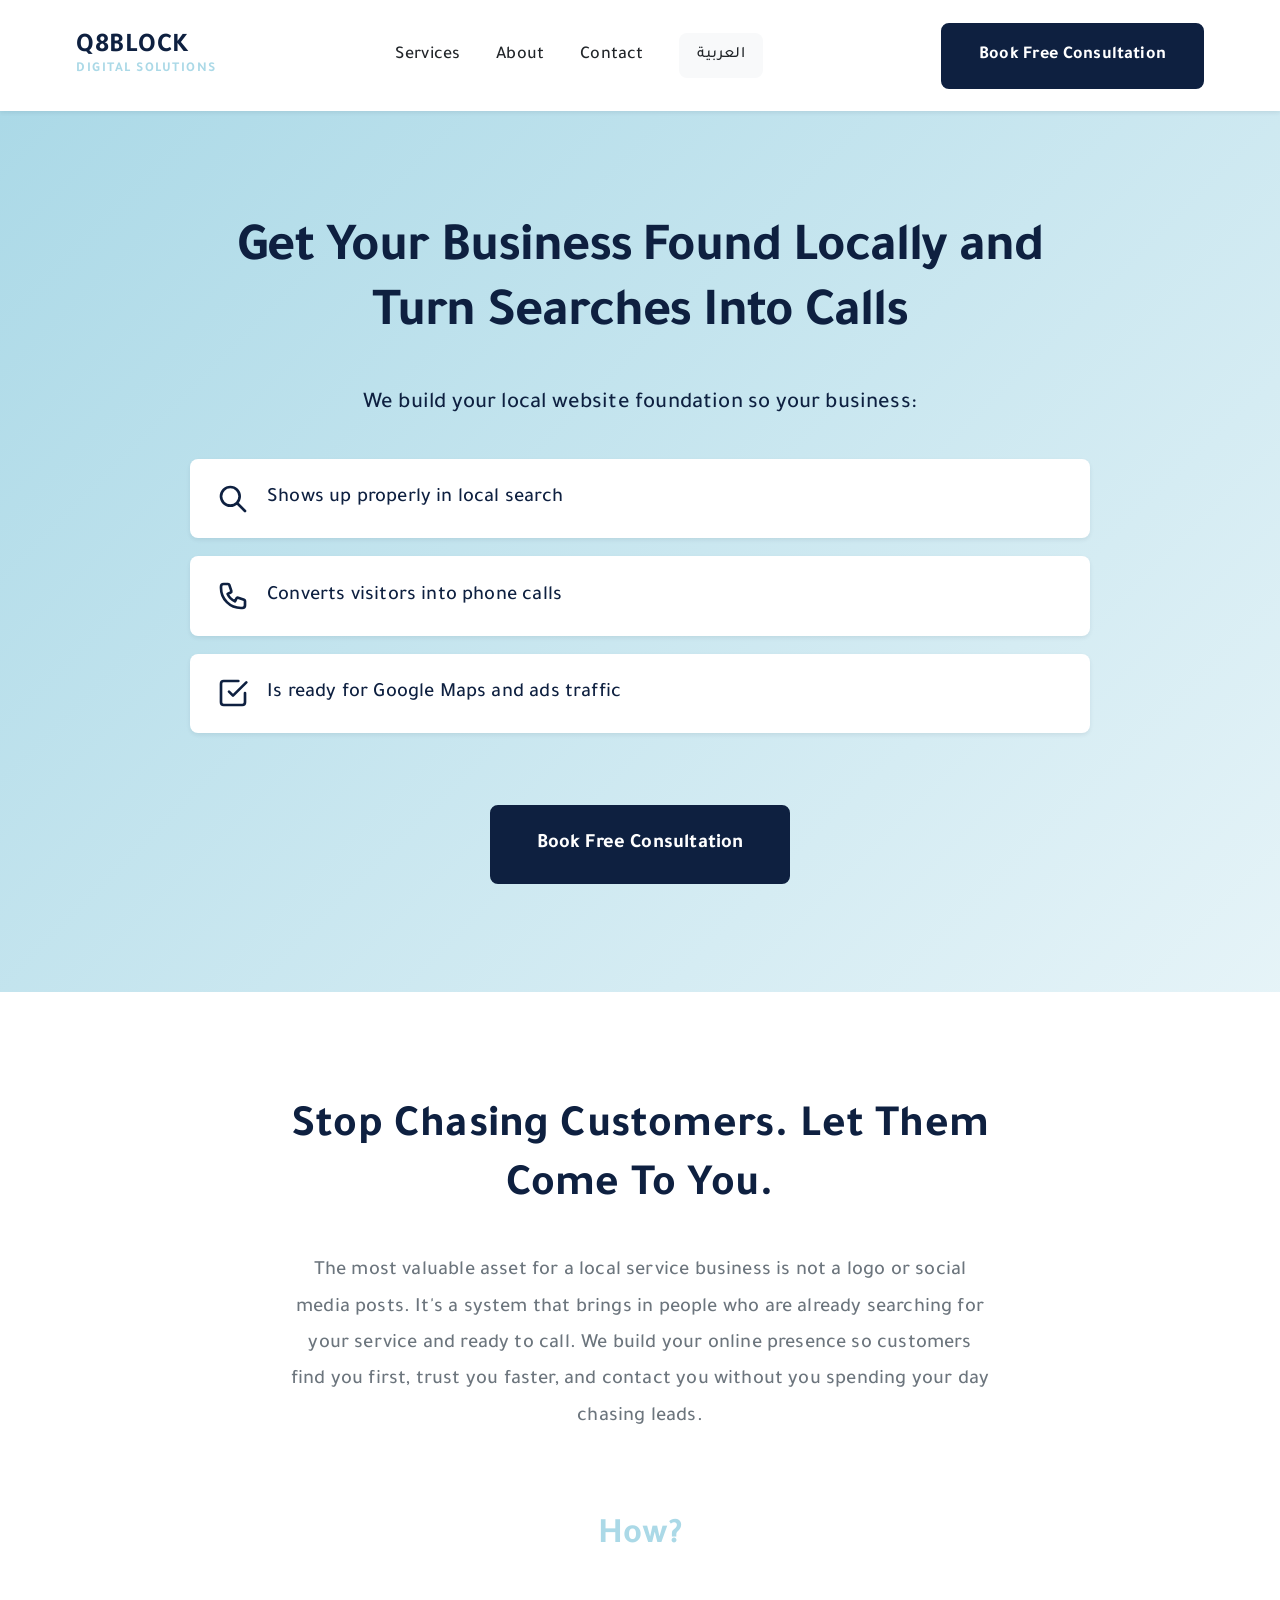
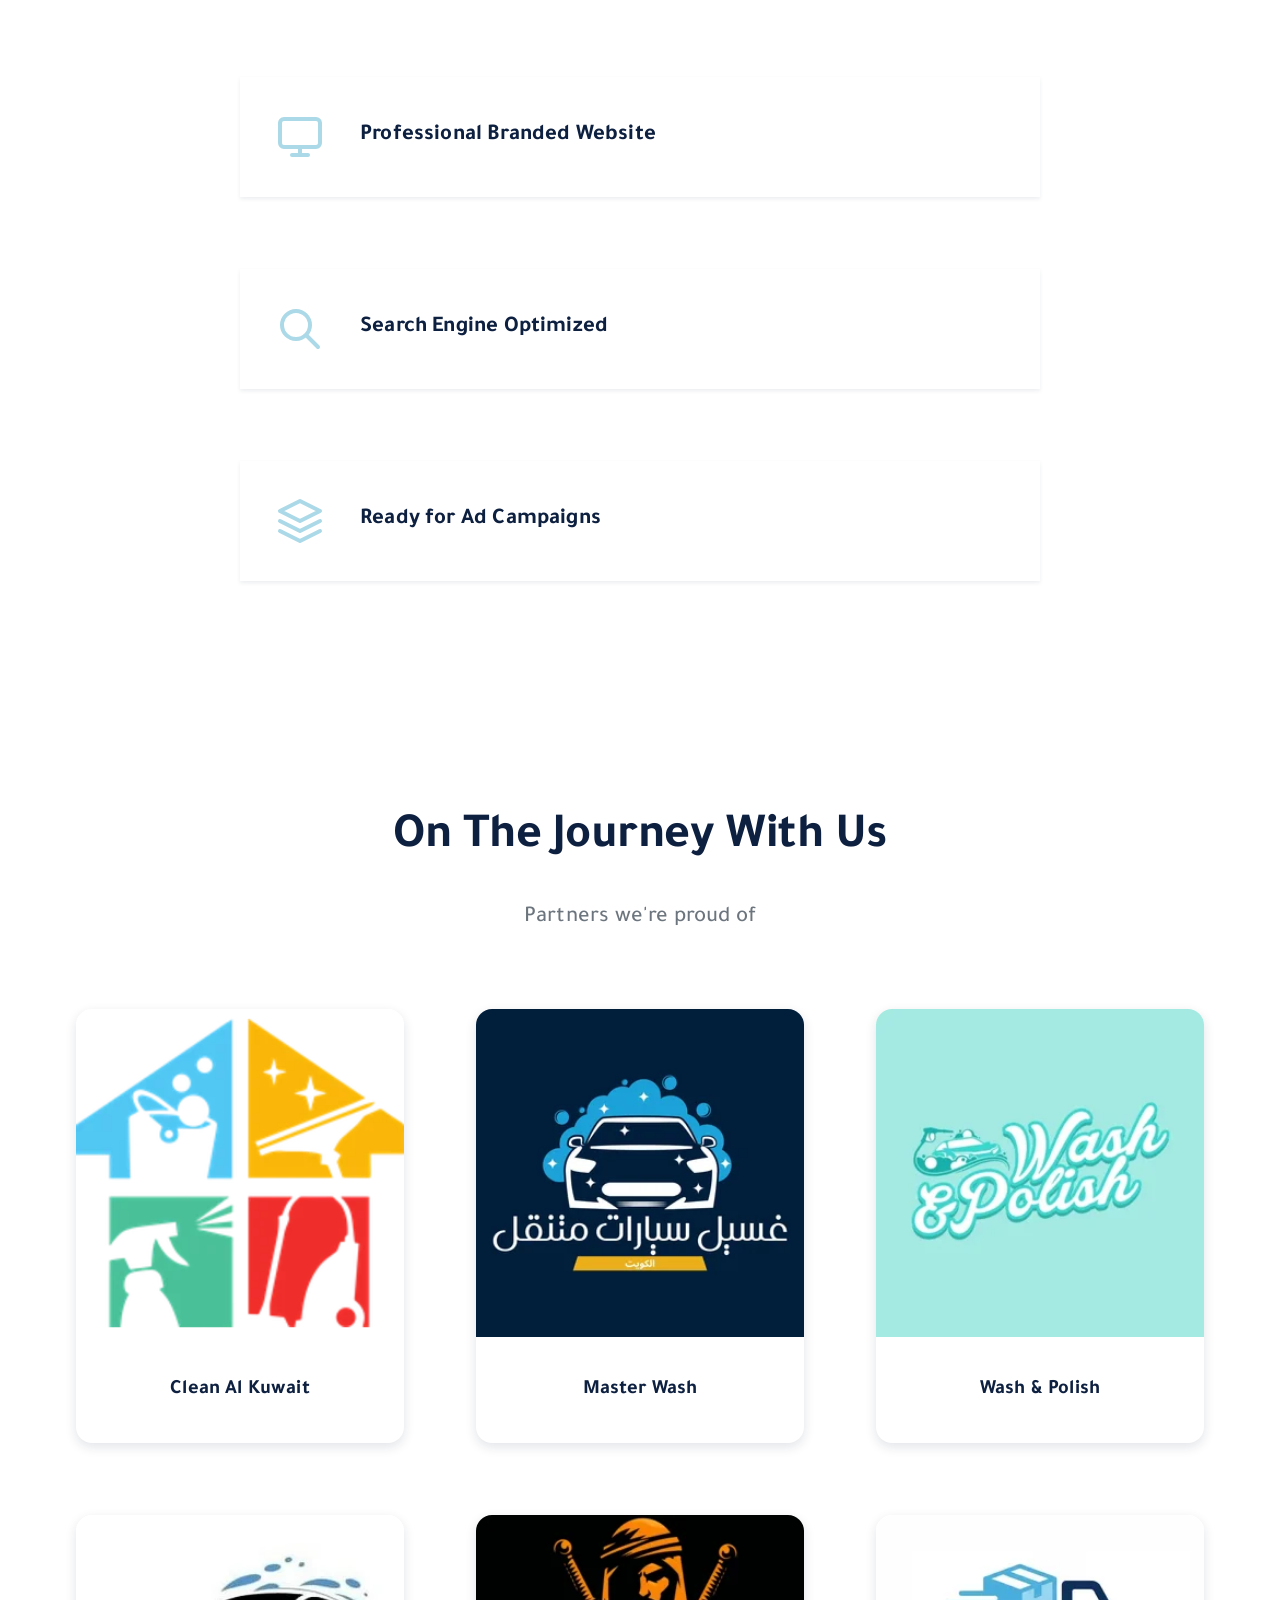
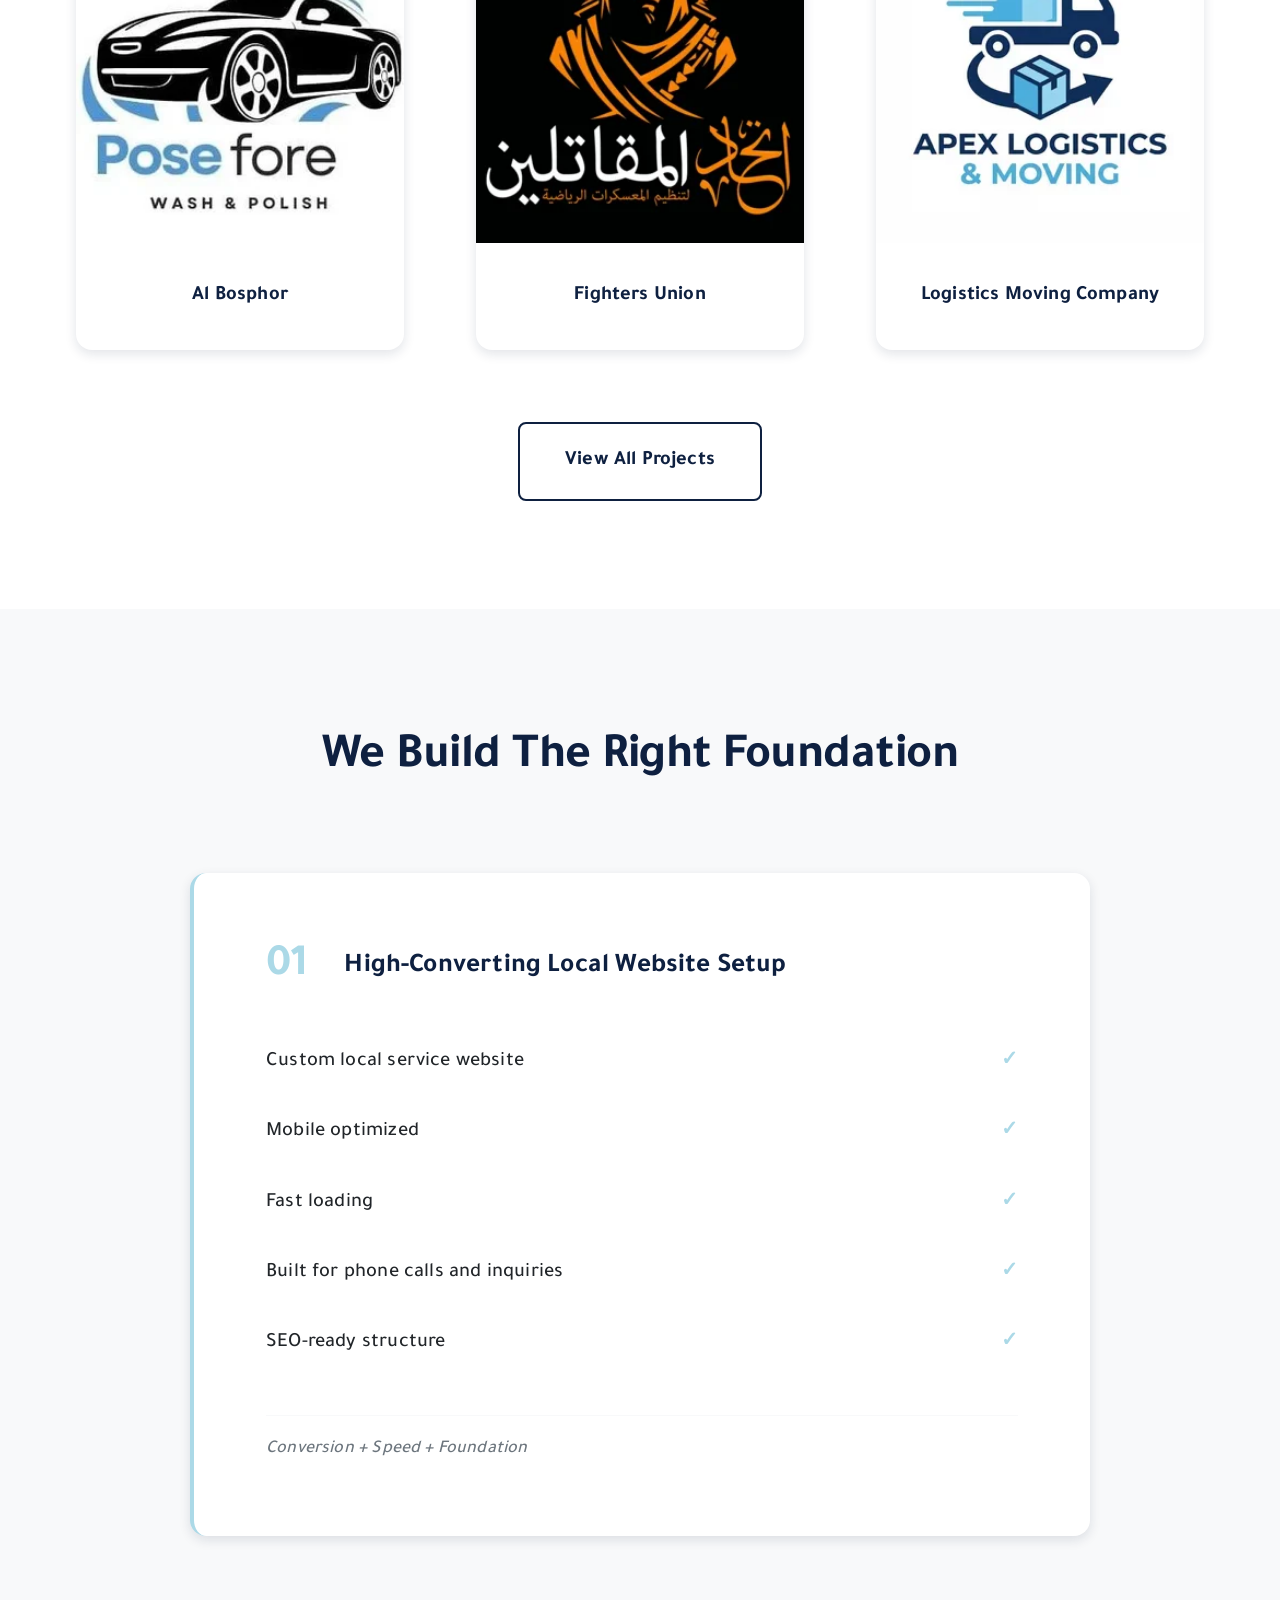
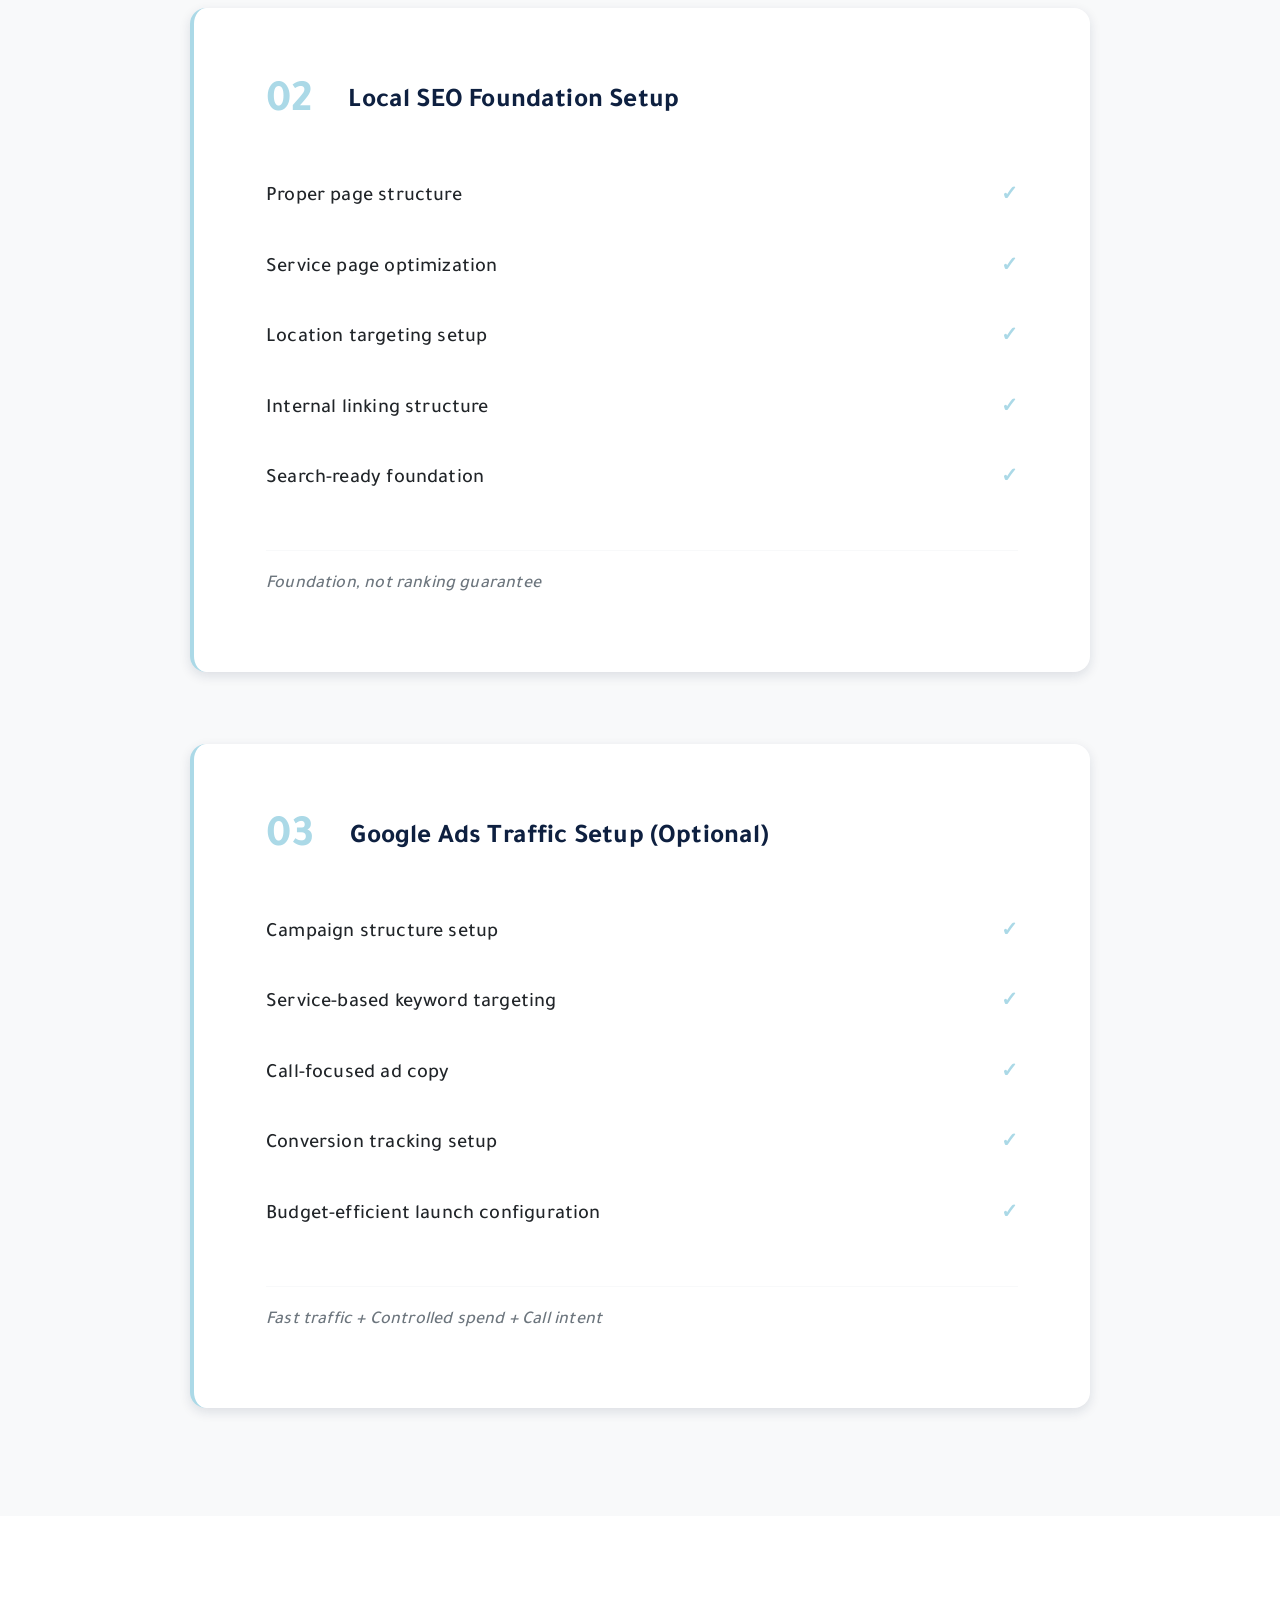
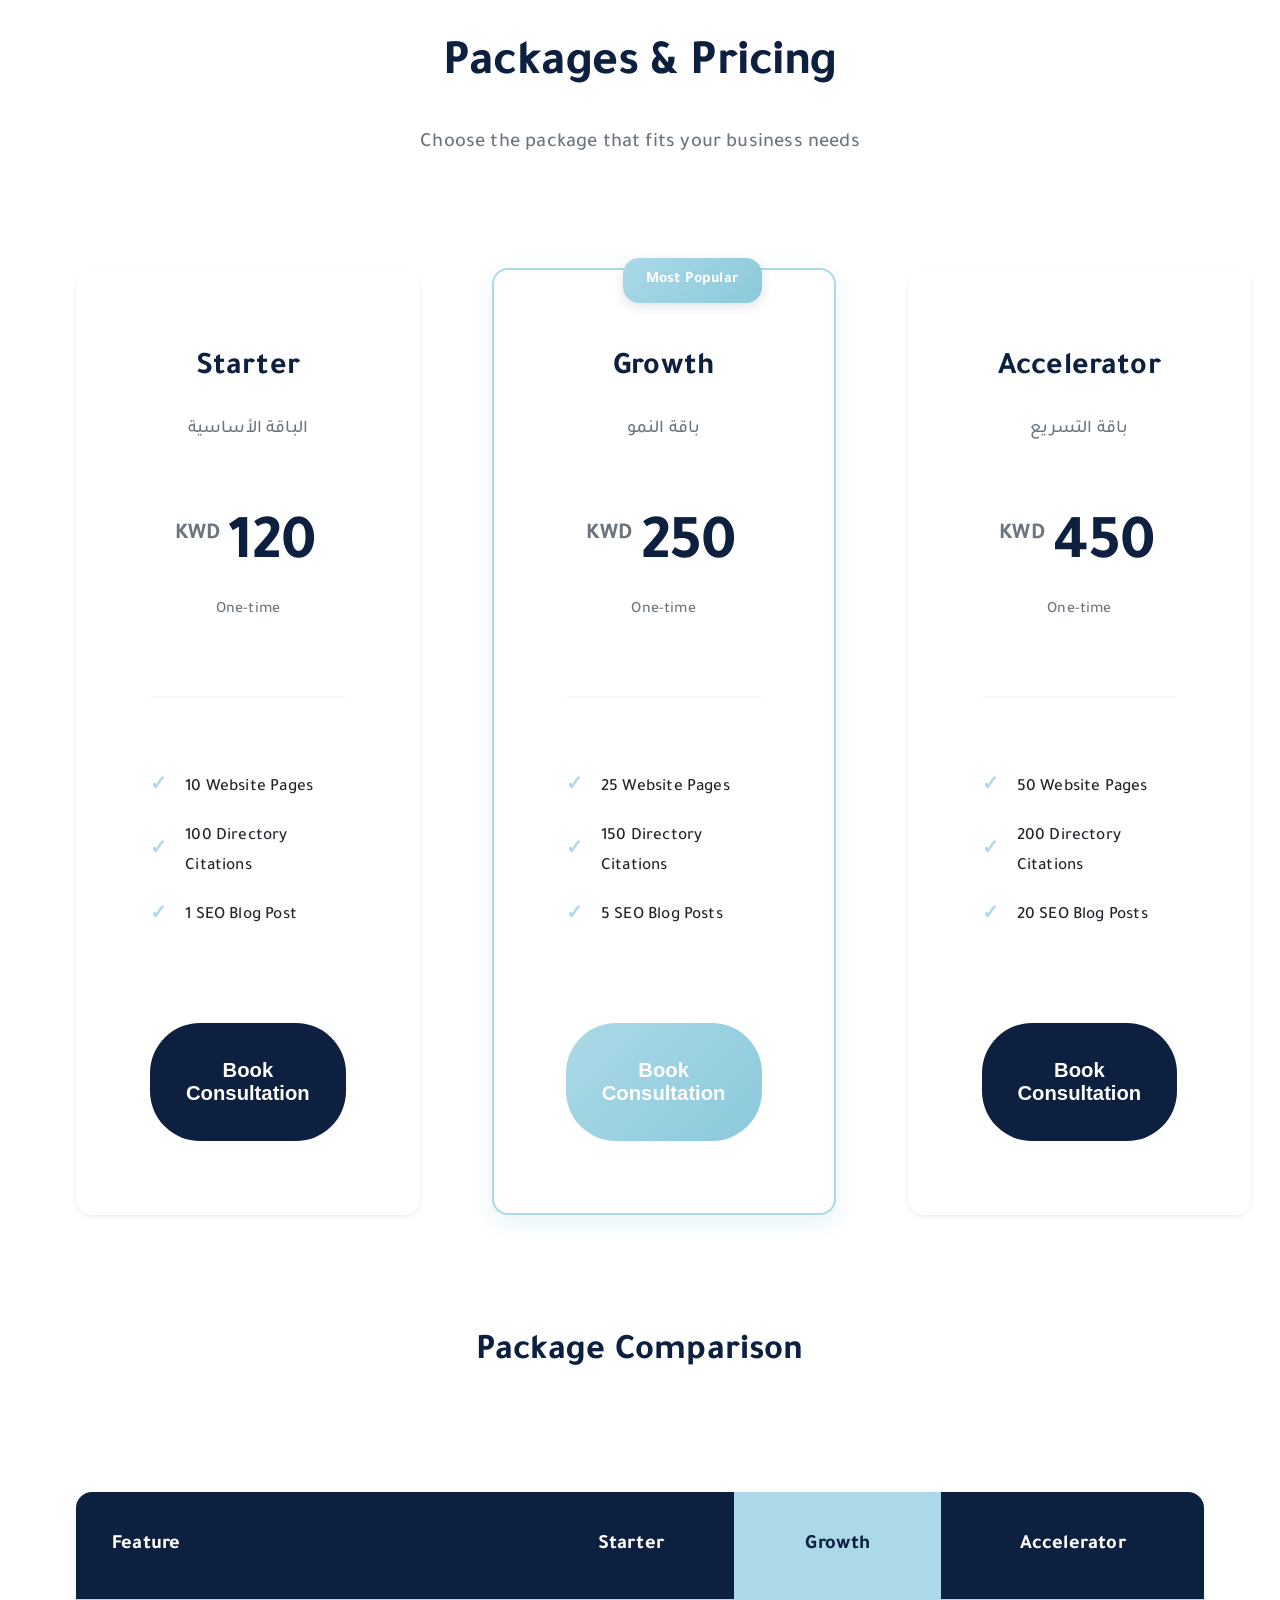
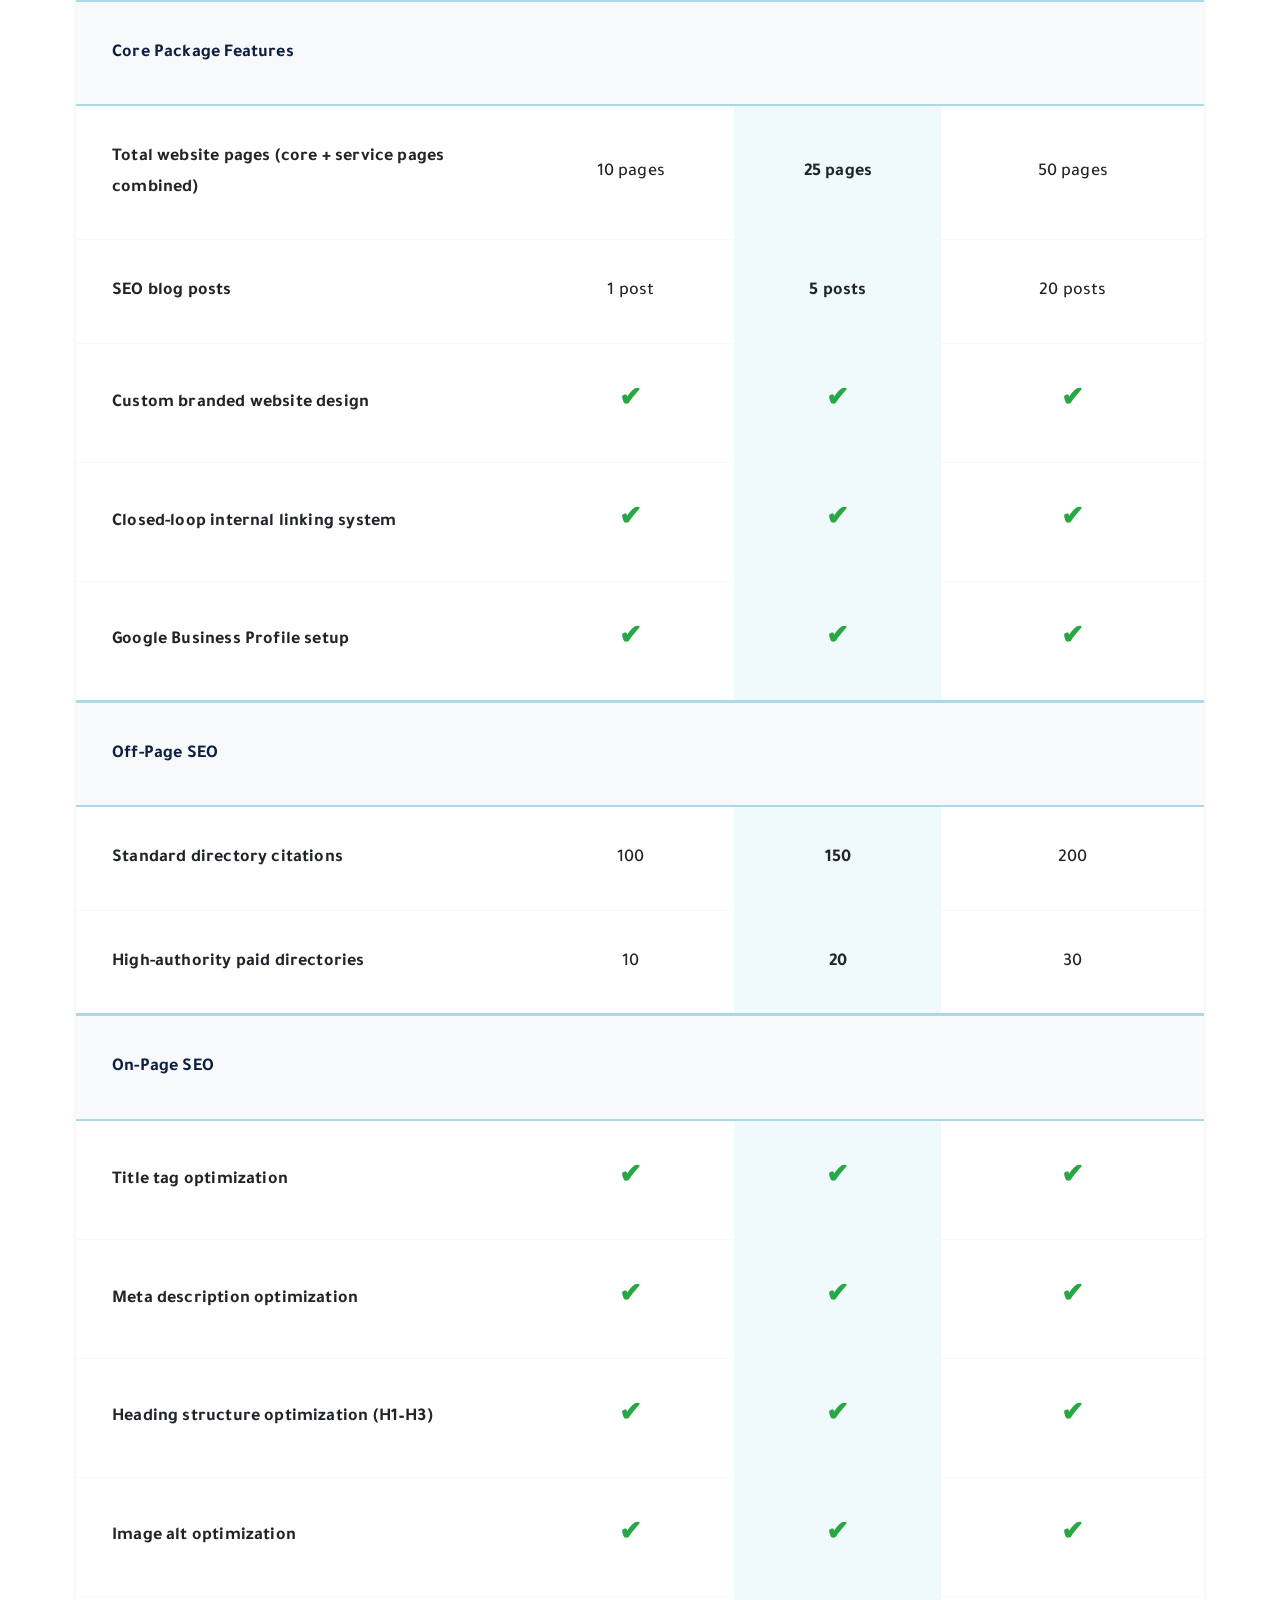
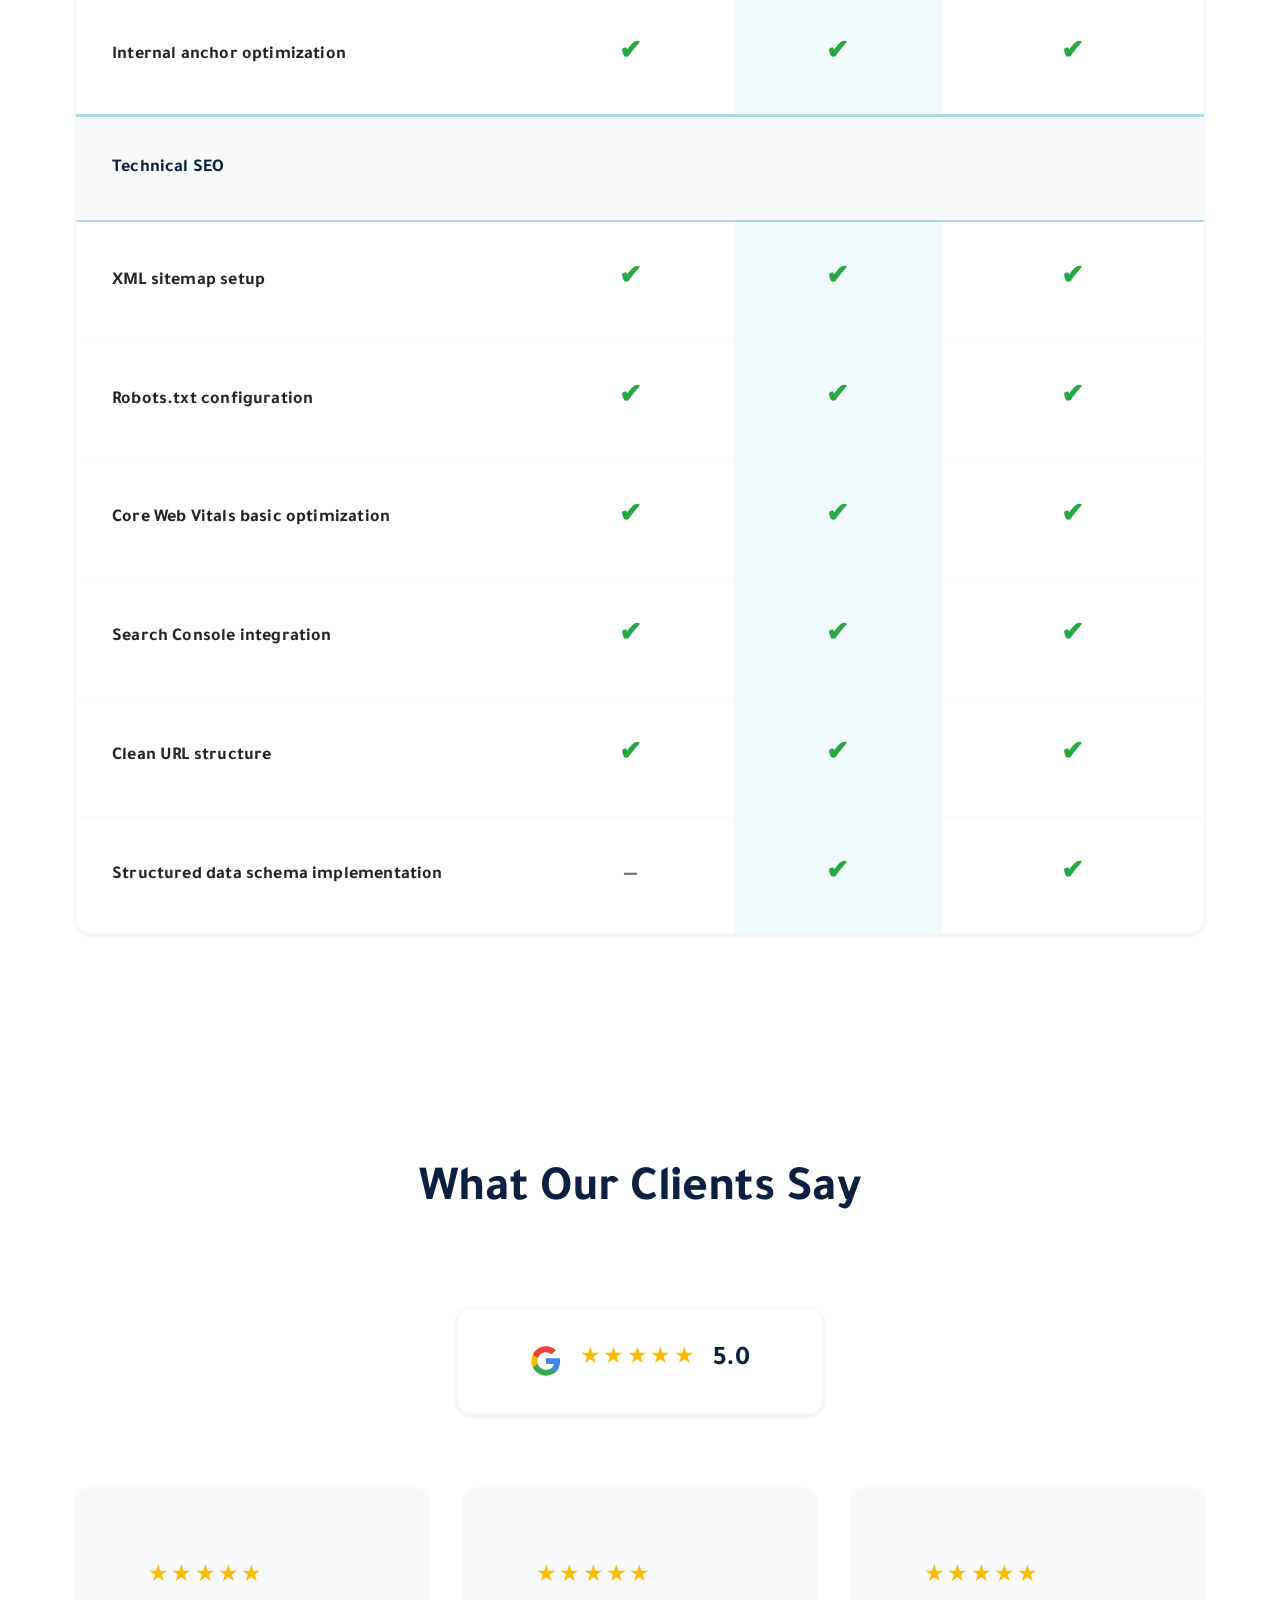
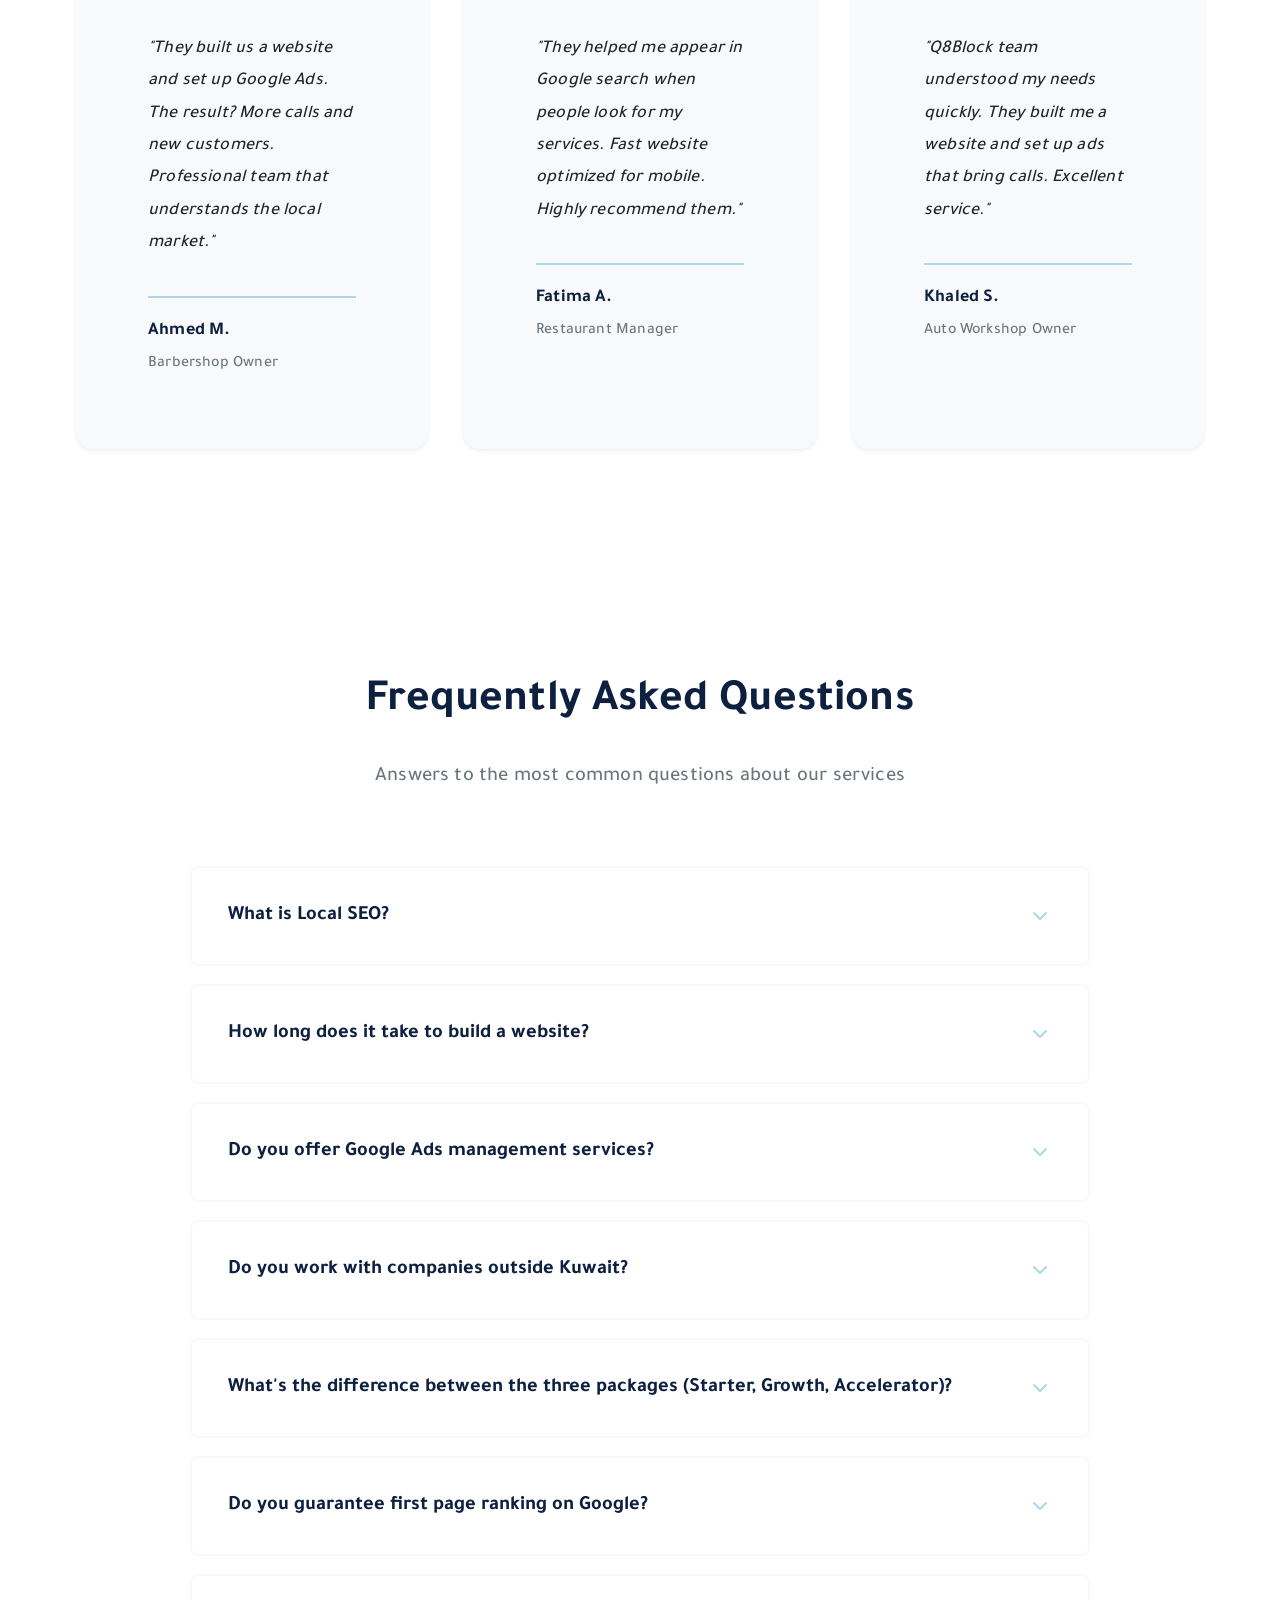
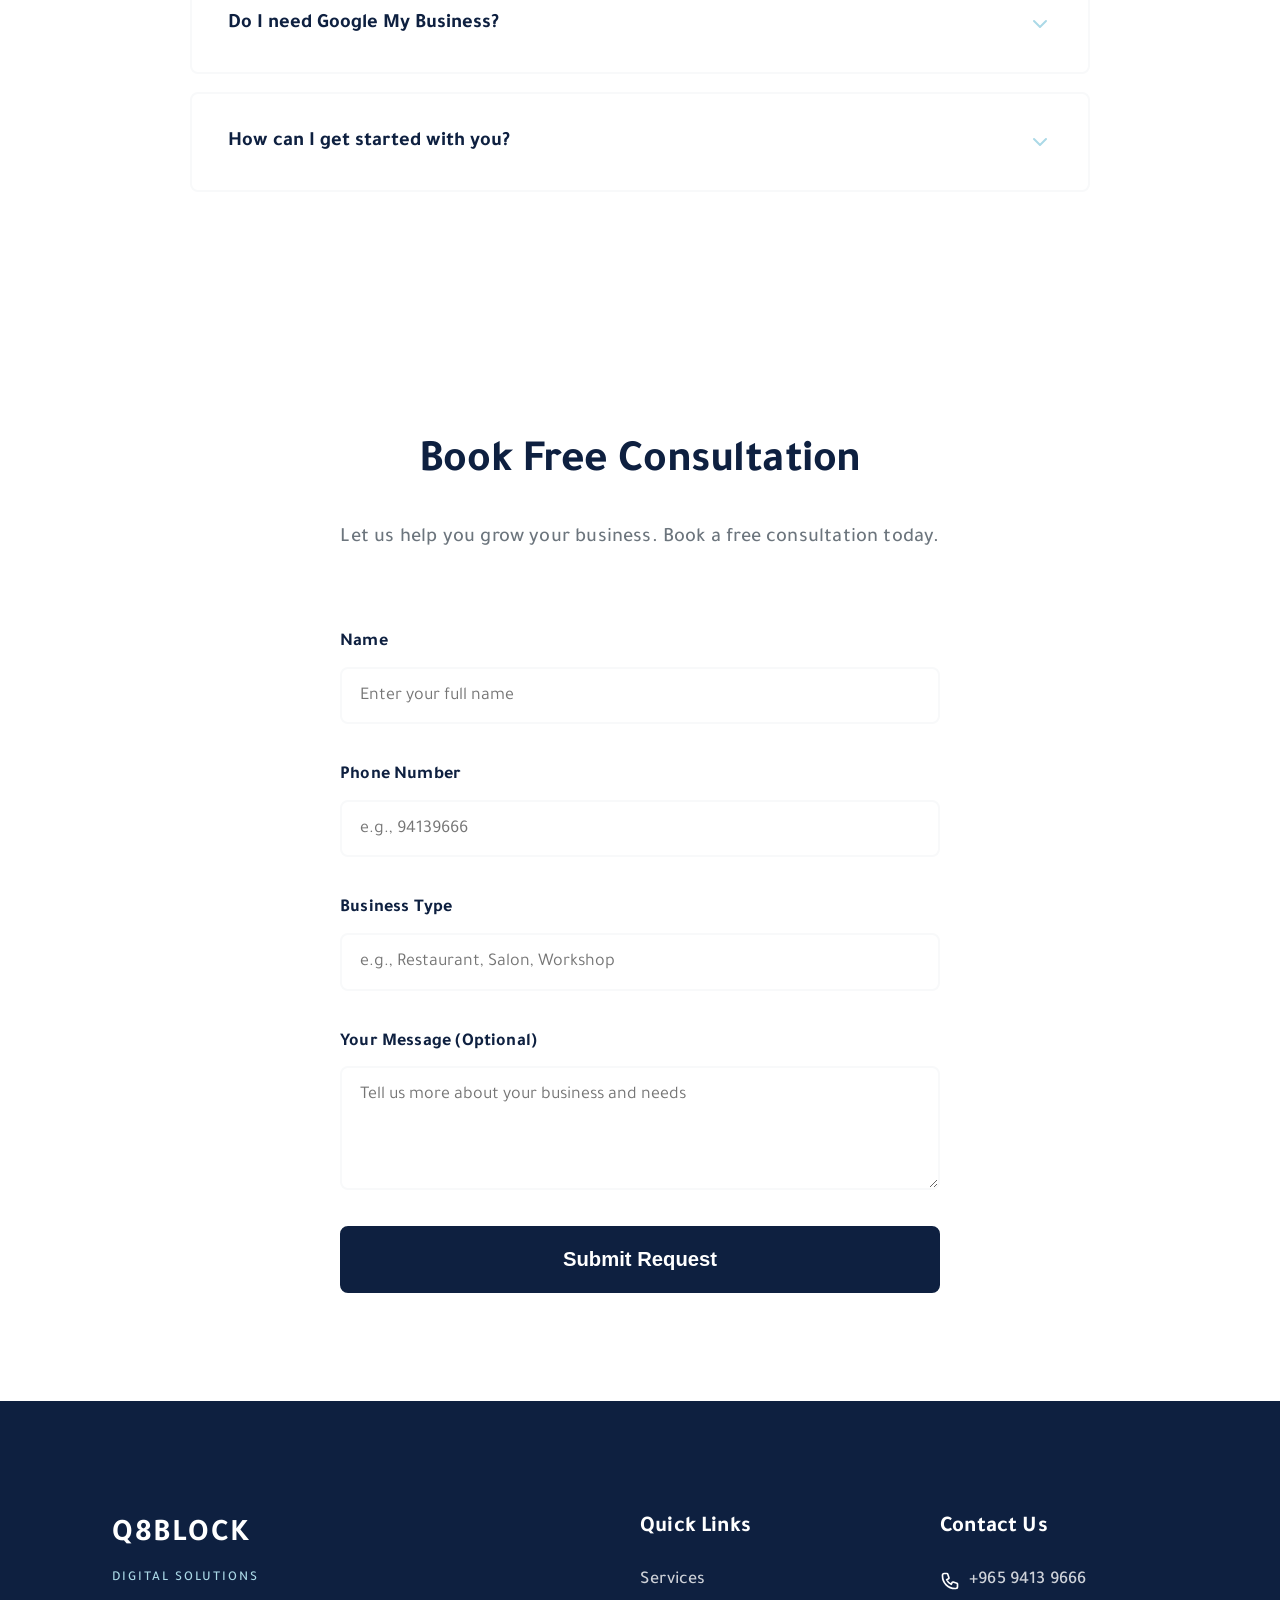
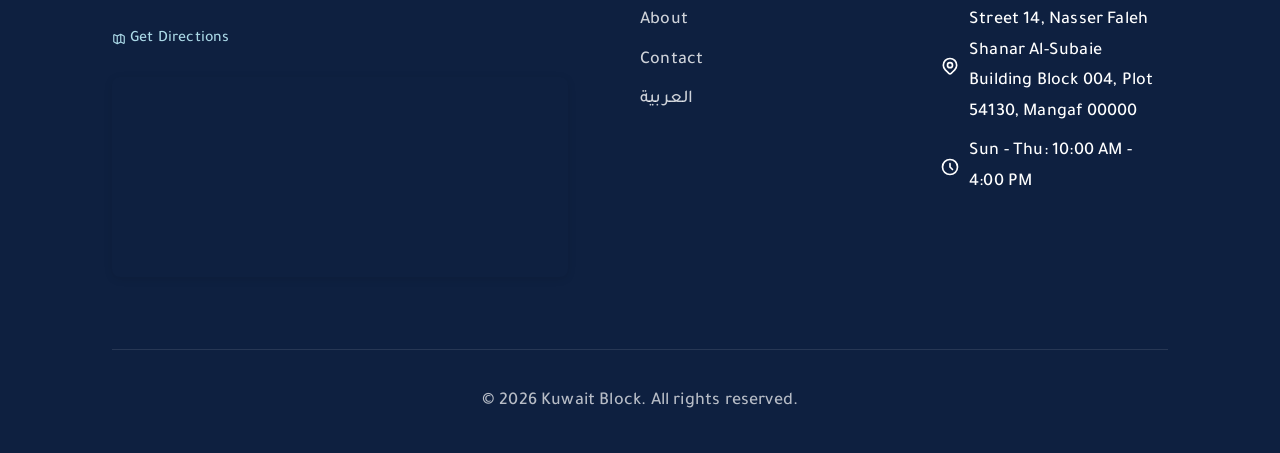
==== en/index.html @ 2e7bba20 "Swap FAQ/Testimonials order + Add services overview pages (AR/EN) + English website dev page" ====
<!DOCTYPE html>
<html lang="en" dir="ltr">
<head>
    <meta charset="UTF-8">
    <meta name="viewport" content="width=device-width, initial-scale=1.0">
    
    <!-- Primary Meta Tags -->
    <title>Kuwait Block | Local SEO Services in Kuwait, KSA & UAE</title>
    <meta name="title" content="Kuwait Block | Local SEO Services in Kuwait, KSA & UAE">
    <meta name="description" content="We help local service businesses appear in search and get more customers. Google My Business setup, local websites, and ads management in Kuwait, Saudi Arabia, and UAE.">
    <meta name="keywords" content="local SEO Kuwait, Google My Business, local websites, Google Ads management, digital marketing Kuwait">
    
    <!-- Open Graph / Facebook -->
    <meta property="og:type" content="website">
    <meta property="og:url" content="https://q8block.com/en/">
    <meta property="og:title" content="Kuwait Block | Local SEO Services">
    <meta property="og:description" content="We help local service businesses appear in search and get more customers">
    <meta property="og:image" content="https://q8block.com/assets/images/logo.png">
    <meta property="og:locale" content="en_US">
    <meta property="og:locale:alternate" content="ar_KW">
    
    <!-- Twitter -->
    <meta property="twitter:card" content="summary_large_image">
    <meta property="twitter:url" content="https://q8block.com/en/">
    <meta property="twitter:title" content="Kuwait Block | Local SEO Services">
    <meta property="twitter:description" content="We help local service businesses appear in search and get more customers">
    <meta property="twitter:image" content="https://q8block.com/assets/images/logo.png">
    
    <!-- Canonical & Alternate -->
    <link rel="canonical" href="https://q8block.com/en/">
    <link rel="alternate" hreflang="en" href="https://q8block.com/en/">
    <link rel="alternate" hreflang="ar" href="https://q8block.com/">
    <link rel="alternate" hreflang="x-default" href="https://q8block.com/">
    
    <!-- Favicon -->
    <link rel="icon" type="image/png" href="/assets/images/logo.png">
    
    <!-- Preconnect to Google Fonts -->
    <link rel="preconnect" href="https://fonts.googleapis.com">
    <link rel="preconnect" href="https://fonts.gstatic.com" crossorigin>
    <link href="https://fonts.googleapis.com/css2?family=Tajawal:wght@300;400;500;600;700;800&display=swap" rel="stylesheet">
    
    <!-- Stylesheet -->
    <link rel="stylesheet" href="/assets/css/styles-en.css">
    
    <!-- Schema.org Structured Data -->
    <script type="application/ld+json">
    {
      "@context": "https://schema.org",
      "@type": "LocalBusiness",
      "@id": "https://q8block.com/#organization",
      "name": "Q8Block",
      "alternateName": "كويت بلوك",
      "url": "https://q8block.com",
      "logo": "https://q8block.com/assets/images/logo.png",
      "image": "https://q8block.com/assets/images/logo.png",
      "description": "We help local service businesses appear in search and get more customers through local SEO services and ads management",
      "telephone": "+965 9413 9666",
      "email": "info@q8block.com",
      "address": {
        "@type": "PostalAddress",
        "streetAddress": "Street 14, Nasser Faleh Shanar Al-Subaie Building Block 004, Plot 54130",
        "addressLocality": "Mangaf",
        "postalCode": "00000",
        "addressRegion": "Ahmadi Governorate",
        "addressCountry": "KW"
      },
      "geo": {
        "@type": "GeoCoordinates",
        "latitude": "29.0833",
        "longitude": "48.0833"
      },
      "openingHoursSpecification": [
        {
          "@type": "OpeningHoursSpecification",
          "dayOfWeek": ["Sunday", "Monday", "Tuesday", "Wednesday", "Thursday"],
          "opens": "10:00",
          "closes": "16:00"
        }
      ],
      "areaServed": [
        {
          "@type": "Country",
          "name": "Kuwait"
        },
        {
          "@type": "Country",
          "name": "Saudi Arabia"
        },
        {
          "@type": "Country",
          "name": "United Arab Emirates"
        }
      ],
      "serviceType": ["Local SEO", "Google My Business Setup", "Local Website Development", "Google Ads Management"],
      "priceRange": "KWD 120-450",
      "hasMap": "https://share.google/Hi6OENtATwRxOIzvb",
      "aggregateRating": {
        "@type": "AggregateRating",
        "ratingValue": "5.0",
        "reviewCount": "12",
        "bestRating": "5",
        "worstRating": "1"
      },
      "sameAs": []
    }
    </script>
</head>
<body>
    <!-- Header / Navigation -->
    <header class="header">
        <nav class="nav container">
            <div class="nav-brand">
                <a href="/en/" class="brand-link">
                    <div class="brand-text">
                        <span class="brand-name">Q8BLOCK</span>
                        <span class="brand-tagline">DIGITAL SOLUTIONS</span>
                    </div>
                </a>
            </div>
            <div class="nav-links">
                <a href="#services" class="nav-link">Services</a>
                <a href="#about" class="nav-link">About</a>
                <a href="/en/contact" class="nav-link">Contact</a>
                <a href="/" class="nav-link lang-switch">العربية</a>
            </div>
            <div class="nav-cta">
                <a href="#consultation" class="btn btn-primary">Book Free Consultation</a>
            </div>
            <button class="mobile-menu-toggle" aria-label="Open menu">
                <span></span>
                <span></span>
                <span></span>
            </button>
        </nav>
    </header>

    <!-- Hero Section -->
    <section class="hero">
        <div class="container">
            <div class="hero-content">
                <h1 class="hero-title">Get Your Business Found Locally and Turn Searches Into Calls</h1>
                <div class="hero-description">
                    <p class="hero-intro">We build your local website foundation so your business:</p>
                    <ul class="hero-benefits">
                        <li class="benefit-item">
                            <svg class="benefit-icon" viewBox="0 0 24 24" fill="none" xmlns="http://www.w3.org/2000/svg">
                                <path d="M21 21L15 15M17 10C17 13.866 13.866 17 10 17C6.13401 17 3 13.866 3 10C3 6.13401 6.13401 3 10 3C13.866 3 17 6.13401 17 10Z" stroke="currentColor" stroke-width="2" stroke-linecap="round" stroke-linejoin="round"/>
                            </svg>
                            <span>Shows up properly in local search</span>
                        </li>
                        <li class="benefit-item">
                            <svg class="benefit-icon" viewBox="0 0 24 24" fill="none" xmlns="http://www.w3.org/2000/svg">
                                <path d="M3 5C3 3.89543 3.89543 3 5 3H8.27924C8.70967 3 9.09181 3.27543 9.22792 3.68377L10.7257 8.17721C10.8831 8.64932 10.6694 9.16531 10.2243 9.38787L7.96701 10.5165C9.06925 12.9612 11.0388 14.9308 13.4835 16.033L14.6121 13.7757C14.8347 13.3306 15.3507 13.1169 15.8228 13.2743L20.3162 14.7721C20.7246 14.9082 21 15.2903 21 15.7208V19C21 20.1046 20.1046 21 19 21H18C9.71573 21 3 14.2843 3 6V5Z" stroke="currentColor" stroke-width="2" stroke-linecap="round" stroke-linejoin="round"/>
                            </svg>
                            <span>Converts visitors into phone calls</span>
                        </li>
                        <li class="benefit-item">
                            <svg class="benefit-icon" viewBox="0 0 24 24" fill="none" xmlns="http://www.w3.org/2000/svg">
                                <path d="M9 11L12 14L22 4M21 12V19C21 20.1046 20.1046 21 19 21H5C3.89543 21 3 20.1046 3 19V5C3 3.89543 3.89543 3 5 3H16" stroke="currentColor" stroke-width="2" stroke-linecap="round" stroke-linejoin="round"/>
                            </svg>
                            <span>Is ready for Google Maps and ads traffic</span>
                        </li>
                    </ul>
                </div>
                <div class="hero-cta">
                    <a href="#consultation" class="btn btn-primary btn-large">Book Free Consultation</a>
                </div>
            </div>
        </div>
    </section>

    <!-- Value Section -->
    <section class="value-section" id="about">
        <div class="container">
            <div class="value-content-centered">
                <h2 class="value-title-centered">Stop Chasing Customers. Let Them Come To You.</h2>
                <p class="value-description">
                    The most valuable asset for a local service business is not a logo or social media posts. It's a system that brings in people who are already searching for your service and ready to call. We build your online presence so customers find you first, trust you faster, and contact you without you spending your day chasing leads.
                </p>
                <h3 class="value-how-title">How?</h3>
                <ul class="value-points">
                    <li class="value-point fade-in" data-delay="0">
                        <svg class="value-icon" viewBox="0 0 24 24" fill="none" xmlns="http://www.w3.org/2000/svg">
                            <rect x="2" y="3" width="20" height="14" rx="2" stroke="currentColor" stroke-width="2"/>
                            <path d="M8 21H16" stroke="currentColor" stroke-width="2" stroke-linecap="round"/>
                            <path d="M12 17V21" stroke="currentColor" stroke-width="2" stroke-linecap="round"/>
                        </svg>
                        <span>Professional Branded Website</span>
                    </li>
                    <li class="value-point fade-in" data-delay="200">
                        <svg class="value-icon" viewBox="0 0 24 24" fill="none" xmlns="http://www.w3.org/2000/svg">
                            <path d="M21 21L15 15M17 10C17 13.866 13.866 17 10 17C6.13401 17 3 13.866 3 10C3 6.13401 6.13401 3 10 3C13.866 3 17 6.13401 17 10Z" stroke="currentColor" stroke-width="2" stroke-linecap="round" stroke-linejoin="round"/>
                        </svg>
                        <span>Search Engine Optimized</span>
                    </li>
                    <li class="value-point fade-in" data-delay="400">
                        <svg class="value-icon" viewBox="0 0 24 24" fill="none" xmlns="http://www.w3.org/2000/svg">
                            <path d="M12 2L2 7L12 12L22 7L12 2Z" stroke="currentColor" stroke-width="2" stroke-linecap="round" stroke-linejoin="round"/>
                            <path d="M2 17L12 22L22 17" stroke="currentColor" stroke-width="2" stroke-linecap="round" stroke-linejoin="round"/>
                            <path d="M2 12L12 17L22 12" stroke="currentColor" stroke-width="2" stroke-linecap="round" stroke-linejoin="round"/>
                        </svg>
                        <span>Ready for Ad Campaigns</span>
                    </li>
                </ul>
            </div>
        </div>
    </section>

    <!-- Portfolio Section -->
    <section class="portfolio-section">
        <div class="container">
            <div class="section-header">
                <h2 class="section-title">On The Journey With Us</h2>
                <p class="section-description">Partners we're proud of</p>
            </div>
            <div class="portfolio-grid">
                <a href="https://kwtclean.com" target="_blank" rel="nofollow" class="portfolio-item">
                    <div class="portfolio-image">
                        <img src="../assets/images/portfolio/clean-al-kuwait.webp" alt="Clean Al Kuwait" loading="lazy">
                    </div>
                    <h3 class="portfolio-title">Clean Al Kuwait</h3>
                </a>
                <a href="https://carwashkw.com" target="_blank" rel="nofollow" class="portfolio-item">
                    <div class="portfolio-image">
                        <img src="../assets/images/portfolio/master-wash.webp" alt="Master Wash" loading="lazy">
                    </div>
                    <h3 class="portfolio-title">Master Wash</h3>
                </a>
                <a href="https://kwcarwash.com" target="_blank" rel="nofollow" class="portfolio-item">
                    <div class="portfolio-image">
                        <img src="../assets/images/portfolio/wash-polish.webp" alt="Wash & Polish" loading="lazy">
                    </div>
                    <h3 class="portfolio-title">Wash & Polish</h3>
                </a>
                <a href="https://q8carwash.com" target="_blank" rel="nofollow" class="portfolio-item">
                    <div class="portfolio-image">
                        <img src="../assets/images/portfolio/al-bosphor.webp" alt="Al Bosphor" loading="lazy">
                    </div>
                    <h3 class="portfolio-title">Al Bosphor</h3>
                </a>
                <a href="https://fightersunionkw.com/" target="_blank" rel="nofollow" class="portfolio-item">
                    <div class="portfolio-image">
                        <img src="../assets/images/portfolio/fighters-union.webp" alt="Fighters Union" loading="lazy">
                    </div>
                    <h3 class="portfolio-title">Fighters Union</h3>
                </a>
                <div class="portfolio-item">
                    <div class="portfolio-image">
                        <img src="../assets/images/portfolio/logistics-moving.webp" alt="Logistics Moving Company" loading="lazy">
                    </div>
                    <h3 class="portfolio-title">Logistics Moving Company</h3>
                </div>
            </div>
            <div class="portfolio-cta">
                <a href="/en/projects" class="btn btn-secondary btn-large">View All Projects</a>
            </div>
        </div>
    </section>

    <!-- Services Section -->
    <section class="services-section" id="services">
        <div class="container">
            <div class="section-header">
                <h2 class="section-title">We Build The Right Foundation</h2>
            </div>
            <div class="services-detailed">
                <!-- Service 1: High-Converting Local Website Setup -->
                <div class="service-detail-card fade-in-on-scroll">
                    <div class="service-detail-header">
                        <div class="service-detail-number">01</div>
                        <h3 class="service-detail-title">High-Converting Local Website Setup</h3>
                    </div>
                    <ul class="service-detail-list">
                        <li>Custom local service website</li>
                        <li>Mobile optimized</li>
                        <li>Fast loading</li>
                        <li>Built for phone calls and inquiries</li>
                        <li>SEO-ready structure</li>
                    </ul>
                    <p class="service-detail-summary">Conversion + Speed + Foundation</p>
                </div>

                <!-- Service 2: Local SEO Foundation Setup -->
                <div class="service-detail-card fade-in-on-scroll">
                    <div class="service-detail-header">
                        <div class="service-detail-number">02</div>
                        <h3 class="service-detail-title">Local SEO Foundation Setup</h3>
                    </div>
                    <ul class="service-detail-list">
                        <li>Proper page structure</li>
                        <li>Service page optimization</li>
                        <li>Location targeting setup</li>
                        <li>Internal linking structure</li>
                        <li>Search-ready foundation</li>
                    </ul>
                    <p class="service-detail-summary">Foundation, not ranking guarantee</p>
                </div>

                <!-- Service 3: Google Ads Traffic Setup -->
                <div class="service-detail-card fade-in-on-scroll">
                    <div class="service-detail-header">
                        <div class="service-detail-number">03</div>
                        <h3 class="service-detail-title">Google Ads Traffic Setup (Optional)</h3>
                    </div>
                    <ul class="service-detail-list">
                        <li>Campaign structure setup</li>
                        <li>Service-based keyword targeting</li>
                        <li>Call-focused ad copy</li>
                        <li>Conversion tracking setup</li>
                        <li>Budget-efficient launch configuration</li>
                    </ul>
                    <p class="service-detail-summary">Fast traffic + Controlled spend + Call intent</p>
                </div>
            </div>
        </div>
    </section>

    <!-- Pricing Section -->
    <section class="pricing-section" id="pricing">
        <div class="container">
            <div class="section-header">
                <h2 class="section-title">Packages & Pricing</h2>
                <p class="section-subtitle">Choose the package that fits your business needs</p>
            </div>

            <!-- Pricing Cards -->
            <div class="pricing-cards">
                <!-- Starter Package -->
                <div class="pricing-card fade-in-on-scroll">
                    <div class="pricing-card-header">
                        <h3 class="pricing-card-title">Starter</h3>
                        <p class="pricing-card-name-ar">الباقة الأساسية</p>
                    </div>
                    <div class="pricing-card-price">
                        <span class="price-currency">KWD</span>
                        <span class="price-amount">120</span>
                        <span class="price-period">One-time</span>
                    </div>
                    <div class="pricing-card-highlights">
                        <div class="highlight-item">
                            <span class="highlight-icon">✓</span>
                            <span>10 Website Pages</span>
                        </div>
                        <div class="highlight-item">
                            <span class="highlight-icon">✓</span>
                            <span>100 Directory Citations</span>
                        </div>
                        <div class="highlight-item">
                            <span class="highlight-icon">✓</span>
                            <span>1 SEO Blog Post</span>
                        </div>
                    </div>
                    <button class="pricing-cta-button" onclick="document.getElementById('consultation').scrollIntoView({behavior: 'smooth'})">Book Consultation</button>
                </div>

                <!-- Growth Package (Most Popular) -->
                <div class="pricing-card pricing-card-featured fade-in-on-scroll">
                    <div class="pricing-badge">Most Popular</div>
                    <div class="pricing-card-header">
                        <h3 class="pricing-card-title">Growth</h3>
                        <p class="pricing-card-name-ar">باقة النمو</p>
                    </div>
                    <div class="pricing-card-price">
                        <span class="price-currency">KWD</span>
                        <span class="price-amount">250</span>
                        <span class="price-period">One-time</span>
                    </div>
                    <div class="pricing-card-highlights">
                        <div class="highlight-item">
                            <span class="highlight-icon">✓</span>
                            <span>25 Website Pages</span>
                        </div>
                        <div class="highlight-item">
                            <span class="highlight-icon">✓</span>
                            <span>150 Directory Citations</span>
                        </div>
                        <div class="highlight-item">
                            <span class="highlight-icon">✓</span>
                            <span>5 SEO Blog Posts</span>
                        </div>
                    </div>
                    <button class="pricing-cta-button pricing-cta-featured" onclick="document.getElementById('consultation').scrollIntoView({behavior: 'smooth'})">Book Consultation</button>
                </div>

                <!-- Accelerator Package -->
                <div class="pricing-card fade-in-on-scroll">
                    <div class="pricing-card-header">
                        <h3 class="pricing-card-title">Accelerator</h3>
                        <p class="pricing-card-name-ar">باقة التسريع</p>
                    </div>
                    <div class="pricing-card-price">
                        <span class="price-currency">KWD</span>
                        <span class="price-amount">450</span>
                        <span class="price-period">One-time</span>
                    </div>
                    <div class="pricing-card-highlights">
                        <div class="highlight-item">
                            <span class="highlight-icon">✓</span>
                            <span>50 Website Pages</span>
                        </div>
                        <div class="highlight-item">
                            <span class="highlight-icon">✓</span>
                            <span>200 Directory Citations</span>
                        </div>
                        <div class="highlight-item">
                            <span class="highlight-icon">✓</span>
                            <span>20 SEO Blog Posts</span>
                        </div>
                    </div>
                    <button class="pricing-cta-button" onclick="document.getElementById('consultation').scrollIntoView({behavior: 'smooth'})">Book Consultation</button>
                </div>
            </div>

            <!-- Package Comparison Table -->
            <div class="comparison-table-wrapper">
                <h3 class="comparison-title">Package Comparison</h3>
                
                <table class="comparison-table">
                    <thead>
                        <tr>
                            <th>Feature</th>
                            <th>Starter</th>
                            <th class="featured-col">Growth</th>
                            <th>Accelerator</th>
                        </tr>
                    </thead>
                    <tbody>
                        <!-- Core Package Features -->
                        <tr class="category-row">
                            <td colspan="4">Core Package Features</td>
                        </tr>
                        <tr>
                            <td>Total website pages (core + service pages combined)</td>
                            <td>10 pages</td>
                            <td class="featured-col">25 pages</td>
                            <td>50 pages</td>
                        </tr>
                        <tr>
                            <td>SEO blog posts</td>
                            <td>1 post</td>
                            <td class="featured-col">5 posts</td>
                            <td>20 posts</td>
                        </tr>
                        <tr>
                            <td>Custom branded website design</td>
                            <td><span class="check">✔</span></td>
                            <td class="featured-col"><span class="check">✔</span></td>
                            <td><span class="check">✔</span></td>
                        </tr>
                        <tr>
                            <td>Closed-loop internal linking system</td>
                            <td><span class="check">✔</span></td>
                            <td class="featured-col"><span class="check">✔</span></td>
                            <td><span class="check">✔</span></td>
                        </tr>
                        <tr>
                            <td>Google Business Profile setup</td>
                            <td><span class="check">✔</span></td>
                            <td class="featured-col"><span class="check">✔</span></td>
                            <td><span class="check">✔</span></td>
                        </tr>
                        
                        <!-- Off-Page SEO -->
                        <tr class="category-row">
                            <td colspan="4">Off-Page SEO</td>
                        </tr>
                        <tr>
                            <td>Standard directory citations</td>
                            <td>100</td>
                            <td class="featured-col">150</td>
                            <td>200</td>
                        </tr>
                        <tr>
                            <td>High-authority paid directories</td>
                            <td>10</td>
                            <td class="featured-col">20</td>
                            <td>30</td>
                        </tr>
                        
                        <!-- On-Page SEO -->
                        <tr class="category-row">
                            <td colspan="4">On-Page SEO</td>
                        </tr>
                        <tr>
                            <td>Title tag optimization</td>
                            <td><span class="check">✔</span></td>
                            <td class="featured-col"><span class="check">✔</span></td>
                            <td><span class="check">✔</span></td>
                        </tr>
                        <tr>
                            <td>Meta description optimization</td>
                            <td><span class="check">✔</span></td>
                            <td class="featured-col"><span class="check">✔</span></td>
                            <td><span class="check">✔</span></td>
                        </tr>
                        <tr>
                            <td>Heading structure optimization (H1–H3)</td>
                            <td><span class="check">✔</span></td>
                            <td class="featured-col"><span class="check">✔</span></td>
                            <td><span class="check">✔</span></td>
                        </tr>
                        <tr>
                            <td>Image alt optimization</td>
                            <td><span class="check">✔</span></td>
                            <td class="featured-col"><span class="check">✔</span></td>
                            <td><span class="check">✔</span></td>
                        </tr>
                        <tr>
                            <td>Internal anchor optimization</td>
                            <td><span class="check">✔</span></td>
                            <td class="featured-col"><span class="check">✔</span></td>
                            <td><span class="check">✔</span></td>
                        </tr>
                        
                        <!-- Technical SEO -->
                        <tr class="category-row">
                            <td colspan="4">Technical SEO</td>
                        </tr>
                        <tr>
                            <td>XML sitemap setup</td>
                            <td><span class="check">✔</span></td>
                            <td class="featured-col"><span class="check">✔</span></td>
                            <td><span class="check">✔</span></td>
                        </tr>
                        <tr>
                            <td>Robots.txt configuration</td>
                            <td><span class="check">✔</span></td>
                            <td class="featured-col"><span class="check">✔</span></td>
                            <td><span class="check">✔</span></td>
                        </tr>
                        <tr>
                            <td>Core Web Vitals basic optimization</td>
                            <td><span class="check">✔</span></td>
                            <td class="featured-col"><span class="check">✔</span></td>
                            <td><span class="check">✔</span></td>
                        </tr>
                        <tr>
                            <td>Search Console integration</td>
                            <td><span class="check">✔</span></td>
                            <td class="featured-col"><span class="check">✔</span></td>
                            <td><span class="check">✔</span></td>
                        </tr>
                        <tr>
                            <td>Clean URL structure</td>
                            <td><span class="check">✔</span></td>
                            <td class="featured-col"><span class="check">✔</span></td>
                            <td><span class="check">✔</span></td>
                        </tr>
                        <tr>
                            <td>Structured data schema implementation</td>
                            <td><span class="dash">—</span></td>
                            <td class="featured-col"><span class="check">✔</span></td>
                            <td><span class="check">✔</span></td>
                        </tr>
                    </tbody>
                </table>
            </div>
        </div>
    </section>

    <!-- FAQ Section -->
    <!-- Testimonials Section -->
    <section class="testimonials-section" id="testimonials">
        <div class="container">
            <div class="section-header">
                <h2 class="section-title">What Our Clients Say</h2>
            </div>
            
            <!-- Google Rating Badge -->
            <div class="google-rating-badge">
                <a href="https://share.google/sRLs90XWW1ewyhL3a" target="_blank" rel="noopener" class="google-rating-link">
                    <svg width="32" height="32" viewBox="0 0 24 24" fill="none" xmlns="http://www.w3.org/2000/svg" class="google-logo">
                        <path d="M22.56 12.25c0-.78-.07-1.53-.2-2.25H12v4.26h5.92c-.26 1.37-1.04 2.53-2.21 3.31v2.77h3.57c2.08-1.92 3.28-4.74 3.28-8.09z" fill="#4285F4"/>
                        <path d="M12 23c2.97 0 5.46-.98 7.28-2.66l-3.57-2.77c-.98.66-2.23 1.06-3.71 1.06-2.86 0-5.29-1.93-6.16-4.53H2.18v2.84C3.99 20.53 7.7 23 12 23z" fill="#34A853"/>
                        <path d="M5.84 14.09c-.22-.66-.35-1.36-.35-2.09s.13-1.43.35-2.09V7.07H2.18C1.43 8.55 1 10.22 1 12s.43 3.45 1.18 4.93l2.85-2.22.81-.62z" fill="#FBBC05"/>
                        <path d="M12 5.38c1.62 0 3.06.56 4.21 1.64l3.15-3.15C17.45 2.09 14.97 1 12 1 7.7 1 3.99 3.47 2.18 7.07l3.66 2.84c.87-2.6 3.3-4.53 6.16-4.53z" fill="#EA4335"/>
                    </svg>
                    <div class="google-stars">
                        <span>★</span><span>★</span><span>★</span><span>★</span><span>★</span>
                    </div>
                    <span class="rating-number">5.0</span>
                </a>
            </div>

            <!-- Testimonials Grid -->
            <div class="testimonials-grid">
                <!-- Testimonial 1 -->
                <div class="testimonial-card fade-in-on-scroll">
                    <div class="testimonial-stars">
                        <span>★</span><span>★</span><span>★</span><span>★</span><span>★</span>
                    </div>
                    <p class="testimonial-text">"They built us a website and set up Google Ads. The result? More calls and new customers. Professional team that understands the local market."</p>
                    <div class="testimonial-author">
                        <strong>Ahmed M.</strong>
                        <span>Barbershop Owner</span>
                    </div>
                </div>

                <!-- Testimonial 2 -->
                <div class="testimonial-card fade-in-on-scroll">
                    <div class="testimonial-stars">
                        <span>★</span><span>★</span><span>★</span><span>★</span><span>★</span>
                    </div>
                    <p class="testimonial-text">"They helped me appear in Google search when people look for my services. Fast website optimized for mobile. Highly recommend them."</p>
                    <div class="testimonial-author">
                        <strong>Fatima A.</strong>
                        <span>Restaurant Manager</span>
                    </div>
                </div>

                <!-- Testimonial 3 -->
                <div class="testimonial-card fade-in-on-scroll">
                    <div class="testimonial-stars">
                        <span>★</span><span>★</span><span>★</span><span>★</span><span>★</span>
                    </div>
                    <p class="testimonial-text">"Q8Block team understood my needs quickly. They built me a website and set up ads that bring calls. Excellent service."</p>
                    <div class="testimonial-author">
                        <strong>Khaled S.</strong>
                        <span>Auto Workshop Owner</span>
                    </div>
                </div>
            </div>
        </div>
    </section>

    <section class="faq-section" id="faq">
        <div class="container">
            <div class="faq-header">
                <h2 class="faq-title">Frequently Asked Questions</h2>
                <p class="faq-description">Answers to the most common questions about our services</p>
            </div>
            <div class="faq-container">
                <!-- FAQ Item 1 -->
                <div class="faq-item">
                    <button class="faq-question" aria-expanded="false">
                        <span class="faq-question-text">What is Local SEO?</span>
                        <svg class="faq-icon" viewBox="0 0 24 24" fill="none" xmlns="http://www.w3.org/2000/svg">
                            <path d="M6 9L12 15L18 9" stroke="currentColor" stroke-width="2" stroke-linecap="round" stroke-linejoin="round"/>
                        </svg>
                    </button>
                    <div class="faq-answer">
                        <p class="faq-answer-text">Local SEO is the process of optimizing your website and Google Business Profile to appear in local search results when people search for your services in your area. We help you show up in Google Maps and local results to attract more local customers.</p>
                    </div>
                </div>

                <!-- FAQ Item 2 -->
                <div class="faq-item">
                    <button class="faq-question" aria-expanded="false">
                        <span class="faq-question-text">How long does it take to build a website?</span>
                        <svg class="faq-icon" viewBox="0 0 24 24" fill="none" xmlns="http://www.w3.org/2000/svg">
                            <path d="M6 9L12 15L18 9" stroke="currentColor" stroke-width="2" stroke-linecap="round" stroke-linejoin="round"/>
                        </svg>
                    </button>
                    <div class="faq-answer">
                        <p class="faq-answer-text">Building a professional local website typically takes 2 to 4 weeks, depending on the project size and complexity. We start by understanding your business, then design and develop the site, and test it before launch. We maintain constant communication with you throughout each stage.</p>
                    </div>
                </div>

                <!-- FAQ Item 3 -->
                <div class="faq-item">
                    <button class="faq-question" aria-expanded="false">
                        <span class="faq-question-text">Do you offer Google Ads management services?</span>
                        <svg class="faq-icon" viewBox="0 0 24 24" fill="none" xmlns="http://www.w3.org/2000/svg">
                            <path d="M6 9L12 15L18 9" stroke="currentColor" stroke-width="2" stroke-linecap="round" stroke-linejoin="round"/>
                        </svg>
                    </button>
                    <div class="faq-answer">
                        <p class="faq-answer-text">Yes, we offer setup and management of Google Ads campaigns tailored for local businesses. We help you target the right keywords, write effective ads, and track conversions to ensure the best return on investment.</p>
                    </div>
                </div>

                <!-- FAQ Item 4 -->
                <div class="faq-item">
                    <button class="faq-question" aria-expanded="false">
                        <span class="faq-question-text">Do you work with companies outside Kuwait?</span>
                        <svg class="faq-icon" viewBox="0 0 24 24" fill="none" xmlns="http://www.w3.org/2000/svg">
                            <path d="M6 9L12 15L18 9" stroke="currentColor" stroke-width="2" stroke-linecap="round" stroke-linejoin="round"/>
                        </svg>
                    </button>
                    <div class="faq-answer">
                        <p class="faq-answer-text">Yes, we serve clients in Kuwait, Saudi Arabia, UAE, and other Gulf countries. We specialize in the local Gulf market and understand the needs of businesses in the region. We work remotely and communicate easily via phone and email.</p>
                    </div>
                </div>

                <!-- FAQ Item 5 -->
                <div class="faq-item">
                    <button class="faq-question" aria-expanded="false">
                        <span class="faq-question-text">What's the difference between the three packages (Starter, Growth, Accelerator)?</span>
                        <svg class="faq-icon" viewBox="0 0 24 24" fill="none" xmlns="http://www.w3.org/2000/svg">
                            <path d="M6 9L12 15L18 9" stroke="currentColor" stroke-width="2" stroke-linecap="round" stroke-linejoin="round"/>
                        </svg>
                    </button>
                    <div class="faq-answer">
                        <p class="faq-answer-text">The Starter package is ideal for small businesses wanting a strong start with 10 pages. Growth is for medium businesses needing a larger presence with 25 pages and 5 articles. Accelerator is for large businesses wanting comprehensive coverage with 50 pages and 20 articles. All packages include custom design and SEO optimization.</p>
                    </div>
                </div>

                <!-- FAQ Item 6 -->
                <div class="faq-item">
                    <button class="faq-question" aria-expanded="false">
                        <span class="faq-question-text">Do you guarantee first page ranking on Google?</span>
                        <svg class="faq-icon" viewBox="0 0 24 24" fill="none" xmlns="http://www.w3.org/2000/svg">
                            <path d="M6 9L12 15L18 9" stroke="currentColor" stroke-width="2" stroke-linecap="round" stroke-linejoin="round"/>
                        </svg>
                    </button>
                    <div class="faq-answer">
                        <p class="faq-answer-text">We don't guarantee specific rankings because Google uses complex and changing algorithms. However, we build you a strong foundation with an optimized website, proper structure, and quality content that increases your chances of appearing in local results. Results depend on competition and ongoing effort.</p>
                    </div>
                </div>

                <!-- FAQ Item 7 -->
                <div class="faq-item">
                    <button class="faq-question" aria-expanded="false">
                        <span class="faq-question-text">Do I need Google My Business?</span>
                        <svg class="faq-icon" viewBox="0 0 24 24" fill="none" xmlns="http://www.w3.org/2000/svg">
                            <path d="M6 9L12 15L18 9" stroke="currentColor" stroke-width="2" stroke-linecap="round" stroke-linejoin="round"/>
                        </svg>
                    </button>
                    <div class="faq-answer">
                        <p class="faq-answer-text">Yes, Google My Business (now called Google Business Profile) is essential for any local business. It helps you appear in Google Maps and local results, and displays your information (address, phone, hours) directly to customers. We help you set it up and optimize it.</p>
                    </div>
                </div>

                <!-- FAQ Item 8 -->
                <div class="faq-item">
                    <button class="faq-question" aria-expanded="false">
                        <span class="faq-question-text">How can I get started with you?</span>
                        <svg class="faq-icon" viewBox="0 0 24 24" fill="none" xmlns="http://www.w3.org/2000/svg">
                            <path d="M6 9L12 15L18 9" stroke="currentColor" stroke-width="2" stroke-linecap="round" stroke-linejoin="round"/>
                        </svg>
                    </button>
                    <div class="faq-answer">
                        <p class="faq-answer-text">Start by booking a free consultation through the contact form or call us directly at +965 9413 9666. We'll discuss your business needs, explain available options, and recommend the right package for you. After agreement, we start working on your project immediately.</p>
                    </div>
                </div>
            </div>
        </div>
    </section>

    <!-- FAQ Schema Markup -->
    <script type="application/ld+json">
    {
      "@context": "https://schema.org",
      "@type": "FAQPage",
      "mainEntity": [
        {
          "@type": "Question",
          "name": "What is Local SEO?",
          "acceptedAnswer": {
            "@type": "Answer",
            "text": "Local SEO is the process of optimizing your website and Google Business Profile to appear in local search results when people search for your services in your area. We help you show up in Google Maps and local results to attract more local customers."
          }
        },
        {
          "@type": "Question",
          "name": "How long does it take to build a website?",
          "acceptedAnswer": {
            "@type": "Answer",
            "text": "Building a professional local website typically takes 2 to 4 weeks, depending on the project size and complexity. We start by understanding your business, then design and develop the site, and test it before launch. We maintain constant communication with you throughout each stage."
          }
        },
        {
          "@type": "Question",
          "name": "Do you offer Google Ads management services?",
          "acceptedAnswer": {
            "@type": "Answer",
            "text": "Yes, we offer setup and management of Google Ads campaigns tailored for local businesses. We help you target the right keywords, write effective ads, and track conversions to ensure the best return on investment."
          }
        },
        {
          "@type": "Question",
          "name": "Do you work with companies outside Kuwait?",
          "acceptedAnswer": {
            "@type": "Answer",
            "text": "Yes, we serve clients in Kuwait, Saudi Arabia, UAE, and other Gulf countries. We specialize in the local Gulf market and understand the needs of businesses in the region. We work remotely and communicate easily via phone and email."
          }
        },
        {
          "@type": "Question",
          "name": "What's the difference between the three packages (Starter, Growth, Accelerator)?",
          "acceptedAnswer": {
            "@type": "Answer",
            "text": "The Starter package is ideal for small businesses wanting a strong start with 10 pages. Growth is for medium businesses needing a larger presence with 25 pages and 5 articles. Accelerator is for large businesses wanting comprehensive coverage with 50 pages and 20 articles. All packages include custom design and SEO optimization."
          }
        },
        {
          "@type": "Question",
          "name": "Do you guarantee first page ranking on Google?",
          "acceptedAnswer": {
            "@type": "Answer",
            "text": "We don't guarantee specific rankings because Google uses complex and changing algorithms. However, we build you a strong foundation with an optimized website, proper structure, and quality content that increases your chances of appearing in local results. Results depend on competition and ongoing effort."
          }
        },
        {
          "@type": "Question",
          "name": "Do I need Google My Business?",
          "acceptedAnswer": {
            "@type": "Answer",
            "text": "Yes, Google My Business (now called Google Business Profile) is essential for any local business. It helps you appear in Google Maps and local results, and displays your information (address, phone, hours) directly to customers. We help you set it up and optimize it."
          }
        },
        {
          "@type": "Question",
          "name": "How can I get started with you?",
          "acceptedAnswer": {
            "@type": "Answer",
            "text": "Start by booking a free consultation through the contact form or call us directly at +965 9413 9666. We'll discuss your business needs, explain available options, and recommend the right package for you. After agreement, we start working on your project immediately."
          }
        }
      ]
    }
    </script>

    

    <!-- Consultation Form Section -->
    <section class="consultation-section" id="consultation">
        <div class="container">
            <div class="consultation-content">
                <h2 class="consultation-title">Book Free Consultation</h2>
                <p class="consultation-description">Let us help you grow your business. Book a free consultation today.</p>
                <form class="consultation-form" id="consultationForm">
                    <div class="form-group">
                        <label for="name">Name</label>
                        <input type="text" id="name" name="name" required placeholder="Enter your full name">
                    </div>
                    <div class="form-group">
                        <label for="phone">Phone Number</label>
                        <input type="tel" id="phone" name="phone" required placeholder="e.g., 94139666">
                    </div>
                    <div class="form-group">
                        <label for="business">Business Type</label>
                        <input type="text" id="business" name="business" required placeholder="e.g., Restaurant, Salon, Workshop">
                    </div>
                    <div class="form-group">
                        <label for="message">Your Message (Optional)</label>
                        <textarea id="message" name="message" rows="4" placeholder="Tell us more about your business and needs"></textarea>
                    </div>
                    <button type="submit" class="btn btn-primary btn-large btn-block">Submit Request</button>
                </form>
            </div>
        </div>
    </section>

    <!-- Audit Form Section -->

    <!-- Footer -->
    <footer class="footer">
        <div class="container">
            <div class="footer-grid">
                <div class="footer-brand">
                    <div class="footer-brand-text">
                        <span class="footer-brand-name">Q8BLOCK</span>
                        <span class="footer-brand-subtitle">DIGITAL SOLUTIONS</span>
                    </div>
                    <a href="https://share.google/Hi6OENtATwRxOIzvb" target="_blank" rel="noopener noreferrer" class="footer-directions-link">
                        <svg viewBox="0 0 24 24" fill="none" xmlns="http://www.w3.org/2000/svg">
                            <path d="M9 20l-5.447-2.724A1 1 0 013 16.382V5.618a1 1 0 011.447-.894L9 7m0 13l6-3m-6 3V7m6 10l4.553 2.276A1 1 0 0021 18.382V7.618a1 1 0 00-.553-.894L15 4m0 13V4m0 0L9 7" stroke="currentColor" stroke-width="2" stroke-linecap="round" stroke-linejoin="round"/>
                        </svg>
                        Get Directions
                    </a>
                    <div class="map-container">
                        <iframe 
                            src="https://www.google.com/maps?q=%D8%B4%D8%B1%D9%83%D8%A9+%D9%83%D9%88%D9%8A%D8%AA+%D8%A8%D9%84%D9%88%D9%83,Mangaf,Kuwait&output=embed" 
                            width="100%" 
                            height="200" 
                            style="border:0;" 
                            allowfullscreen="" 
                            loading="lazy" 
                            referrerpolicy="no-referrer-when-downgrade">
                        </iframe>
                    </div>
                </div>
                <div class="footer-links">
                    <h4 class="footer-title">Quick Links</h4>
                    <ul class="footer-list">
                        <li><a href="#services">Services</a></li>
                        <li><a href="#about">About</a></li>
                        <li><a href="#contact">Contact</a></li>
                        <li><a href="/">العربية</a></li>
                    </ul>
                </div>
                <div class="footer-contact" id="contact">
                    <h4 class="footer-title">Contact Us</h4>
                    <ul class="footer-list">
                        <li>
                            <svg class="footer-icon" viewBox="0 0 24 24" fill="none" xmlns="http://www.w3.org/2000/svg">
                                <path d="M3 5C3 3.89543 3.89543 3 5 3H8.27924C8.70967 3 9.09181 3.27543 9.22792 3.68377L10.7257 8.17721C10.8831 8.64932 10.6694 9.16531 10.2243 9.38787L7.96701 10.5165C9.06925 12.9612 11.0388 14.9308 13.4835 16.033L14.6121 13.7757C14.8347 13.3306 15.3507 13.1169 15.8228 13.2743L20.3162 14.7721C20.7246 14.9082 21 15.2903 21 15.7208V19C21 20.1046 20.1046 21 19 21H18C9.71573 21 3 14.2843 3 6V5Z" stroke="currentColor" stroke-width="2" stroke-linecap="round" stroke-linejoin="round"/>
                            </svg>
                            <a href="tel:+96594139666">+965 9413 9666</a>
                        </li>
                        <li>
                            <svg class="footer-icon" viewBox="0 0 24 24" fill="none" xmlns="http://www.w3.org/2000/svg">
                                <path d="M17.6569 16.6569C16.7202 17.5935 14.7616 19.5521 13.4138 20.8999C12.6327 21.681 11.3677 21.6814 10.5866 20.9003C9.26234 19.576 7.34159 17.6553 6.34315 16.6569C3.21895 13.5327 3.21895 8.46734 6.34315 5.34315C9.46734 2.21895 14.5327 2.21895 17.6569 5.34315C20.781 8.46734 20.781 13.5327 17.6569 16.6569Z" stroke="currentColor" stroke-width="2" stroke-linecap="round" stroke-linejoin="round"/>
                                <path d="M15 11C15 12.6569 13.6569 14 12 14C10.3431 14 9 12.6569 9 11C9 9.34315 10.3431 8 12 8C13.6569 8 15 9.34315 15 11Z" stroke="currentColor" stroke-width="2" stroke-linecap="round" stroke-linejoin="round"/>
                            </svg>
                            <span>Street 14, Nasser Faleh Shanar Al-Subaie Building Block 004, Plot 54130, Mangaf 00000</span>
                        </li>
                        <li>
                            <svg class="footer-icon" viewBox="0 0 24 24" fill="none" xmlns="http://www.w3.org/2000/svg">
                                <path d="M12 8V12L15 15M21 12C21 16.9706 16.9706 21 12 21C7.02944 21 3 16.9706 3 12C3 7.02944 7.02944 3 12 3C16.9706 3 21 7.02944 21 12Z" stroke="currentColor" stroke-width="2" stroke-linecap="round" stroke-linejoin="round"/>
                            </svg>
                            <span>Sun - Thu: 10:00 AM - 4:00 PM</span>
                        </li>
                    </ul>

                </div>
            </div>
            <div class="footer-bottom">
                <p>&copy; 2026 Kuwait Block. All rights reserved.</p>
            </div>
        </div>
    </footer>

    <!-- JavaScript -->
    <script src="/assets/js/main.js"></script>
</body>
</html>
---- assets/css/styles-en.css ----
/* ===========================
   Q8Block - English Stylesheet
   Imports main styles and adds LTR-specific adjustments
   =========================== */

@import url('styles.css');

/* LTR-specific overrides */
html[dir="ltr"] .hero-benefits,
html[dir="ltr"] .value-content {
    text-align: left;
}

html[dir="ltr"] .benefit-item {
    flex-direction: row;
}

html[dir="ltr"] .benefit-item:hover {
    transform: translateX(8px);
}

html[dir="ltr"] .nav-link::after {
    right: auto;
    left: 0;
}

html[dir="ltr"] .footer-list li {
    text-align: left;
}

/* English typography adjustments */
html[dir="ltr"] body {
    letter-spacing: 0.01em;
}

html[dir="ltr"] .hero-title {
    letter-spacing: -0.02em;
}

html[dir="ltr"] .section-title,
html[dir="ltr"] .value-title,
html[dir="ltr"] .consultation-title,
html[dir="ltr"] .audit-title {
    letter-spacing: -0.01em;
}
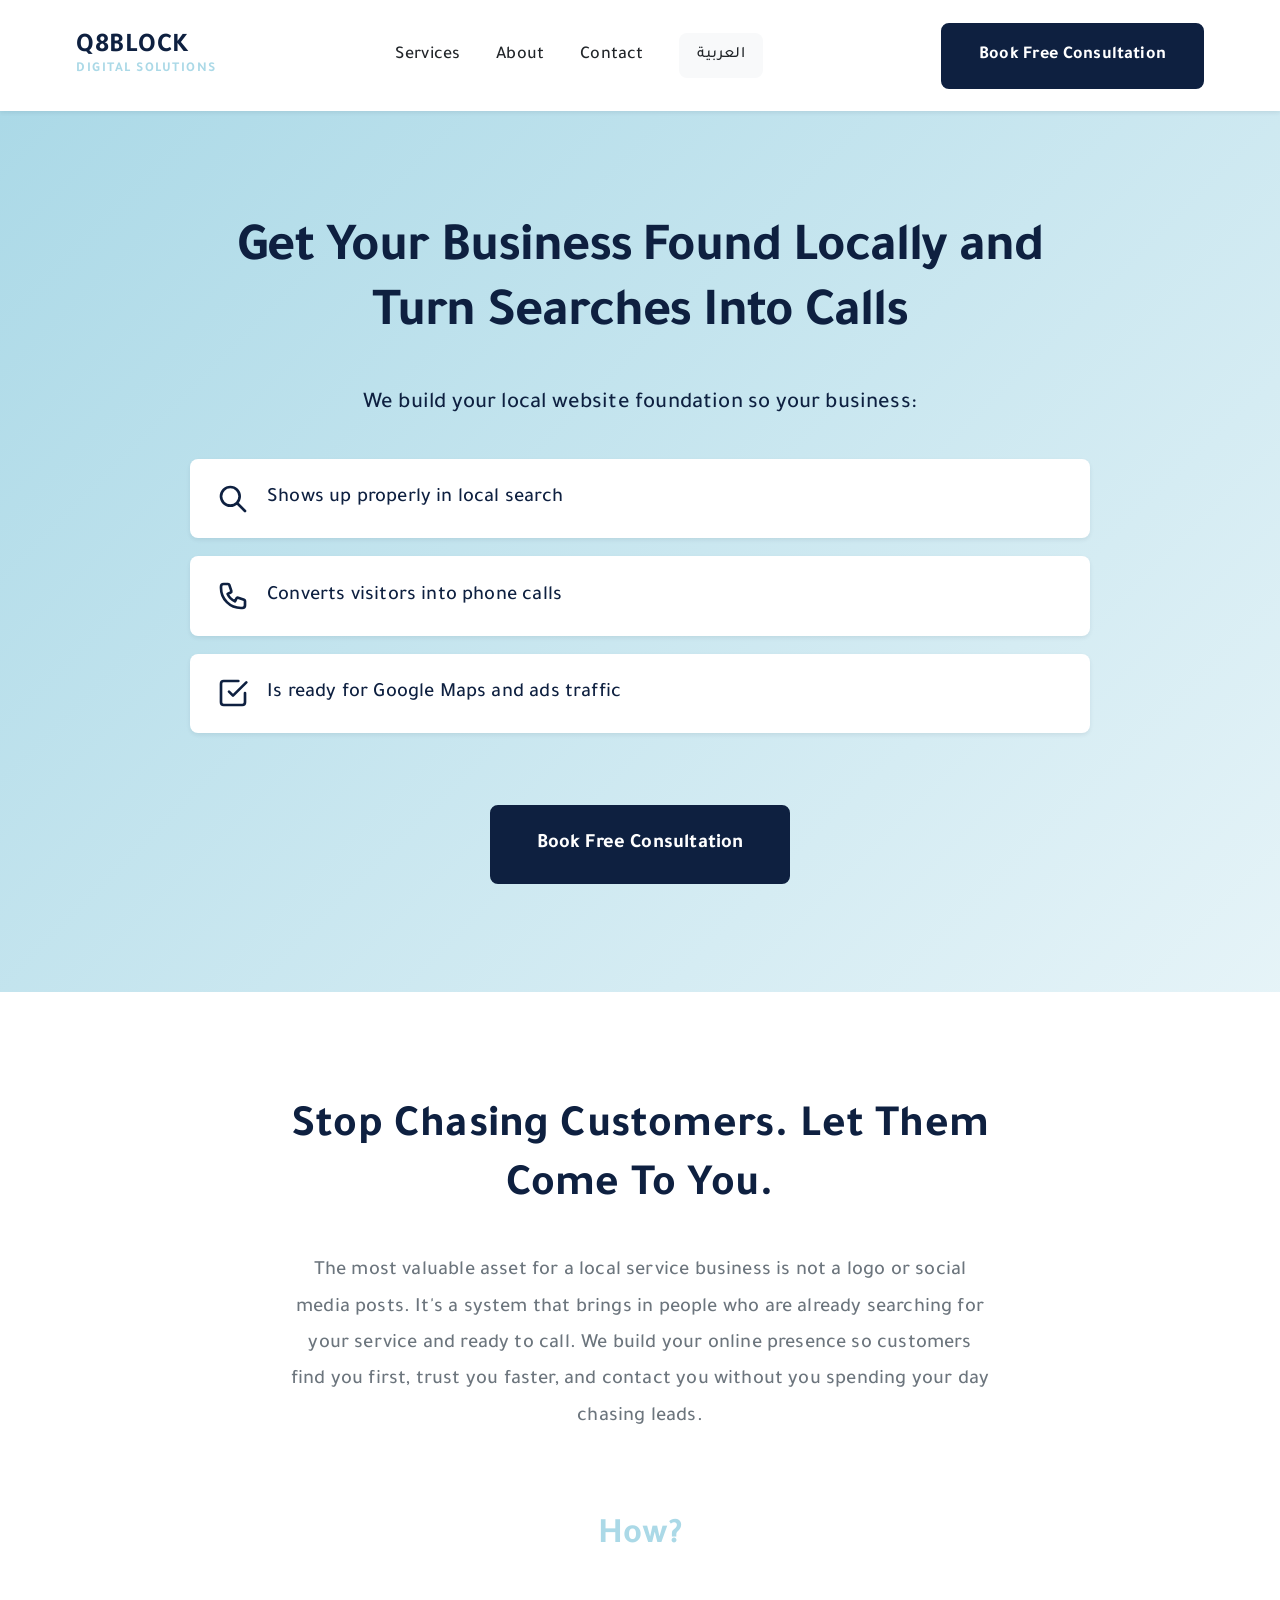
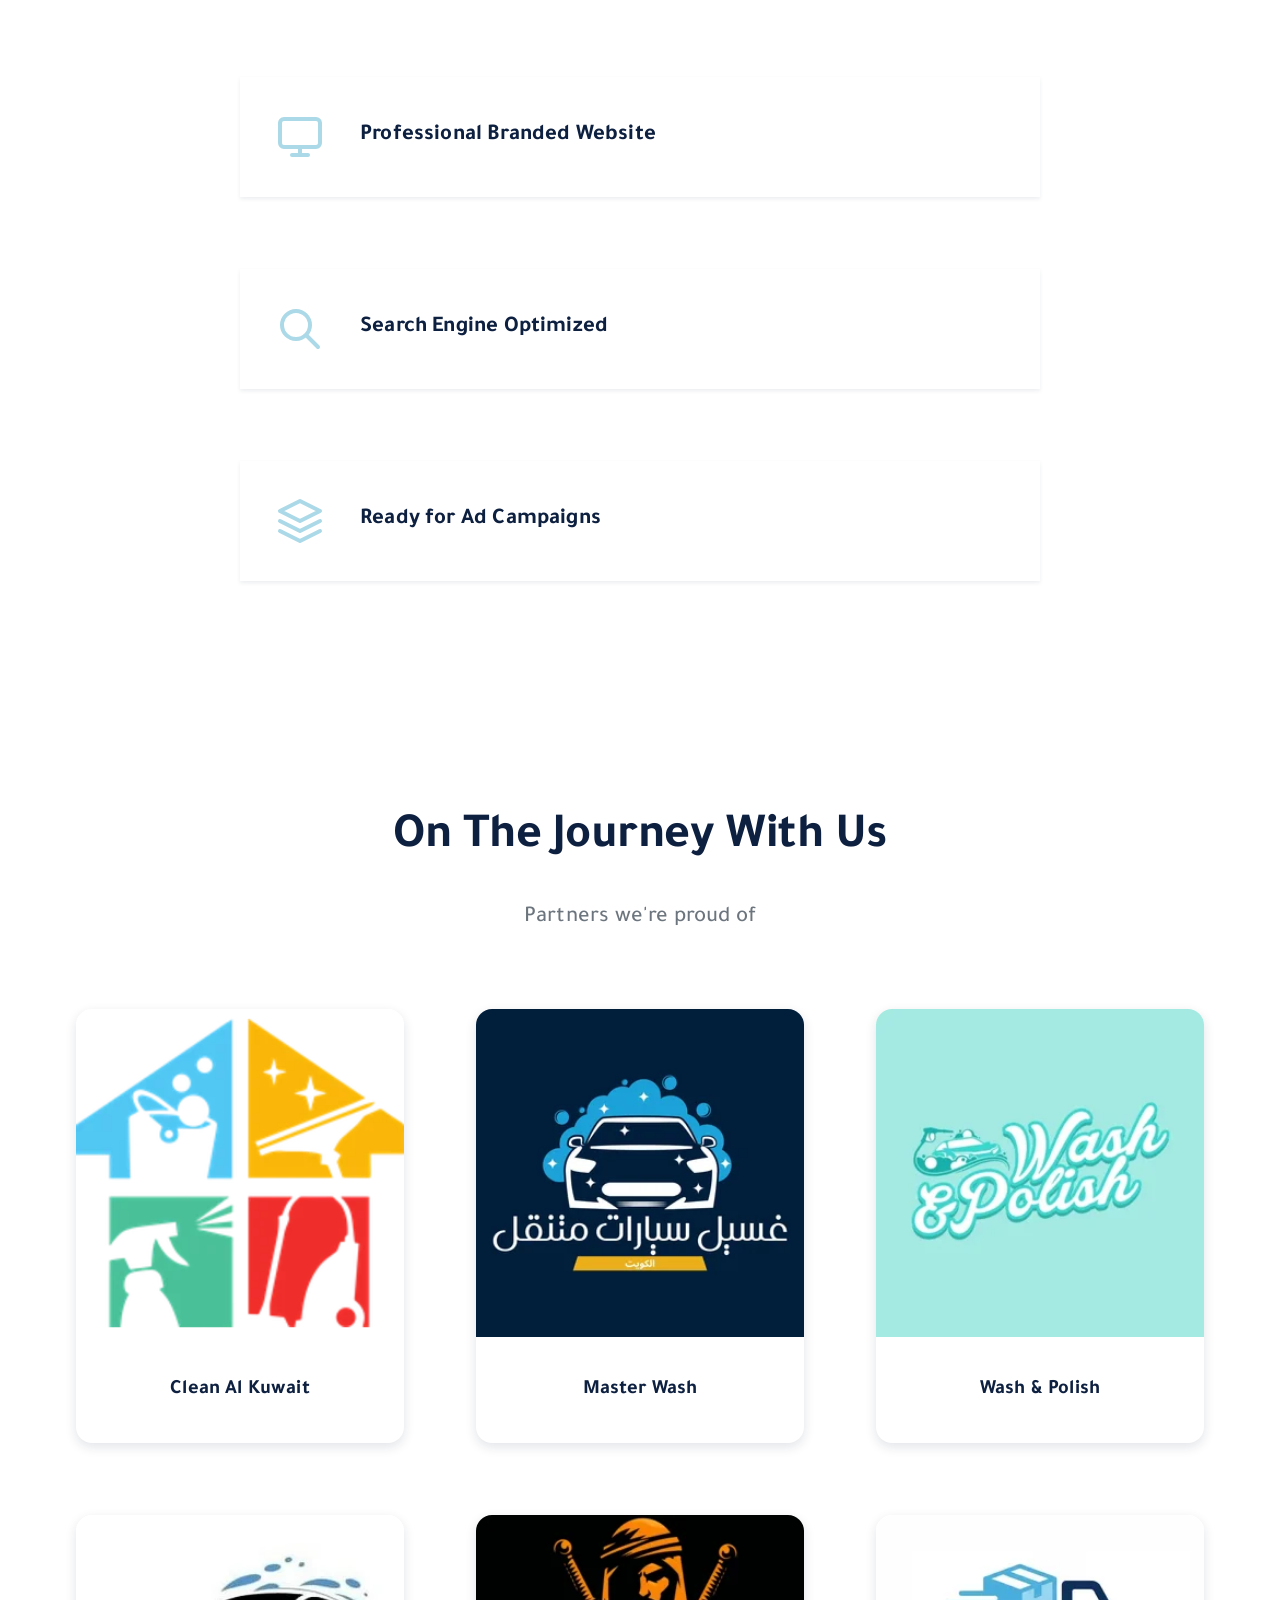
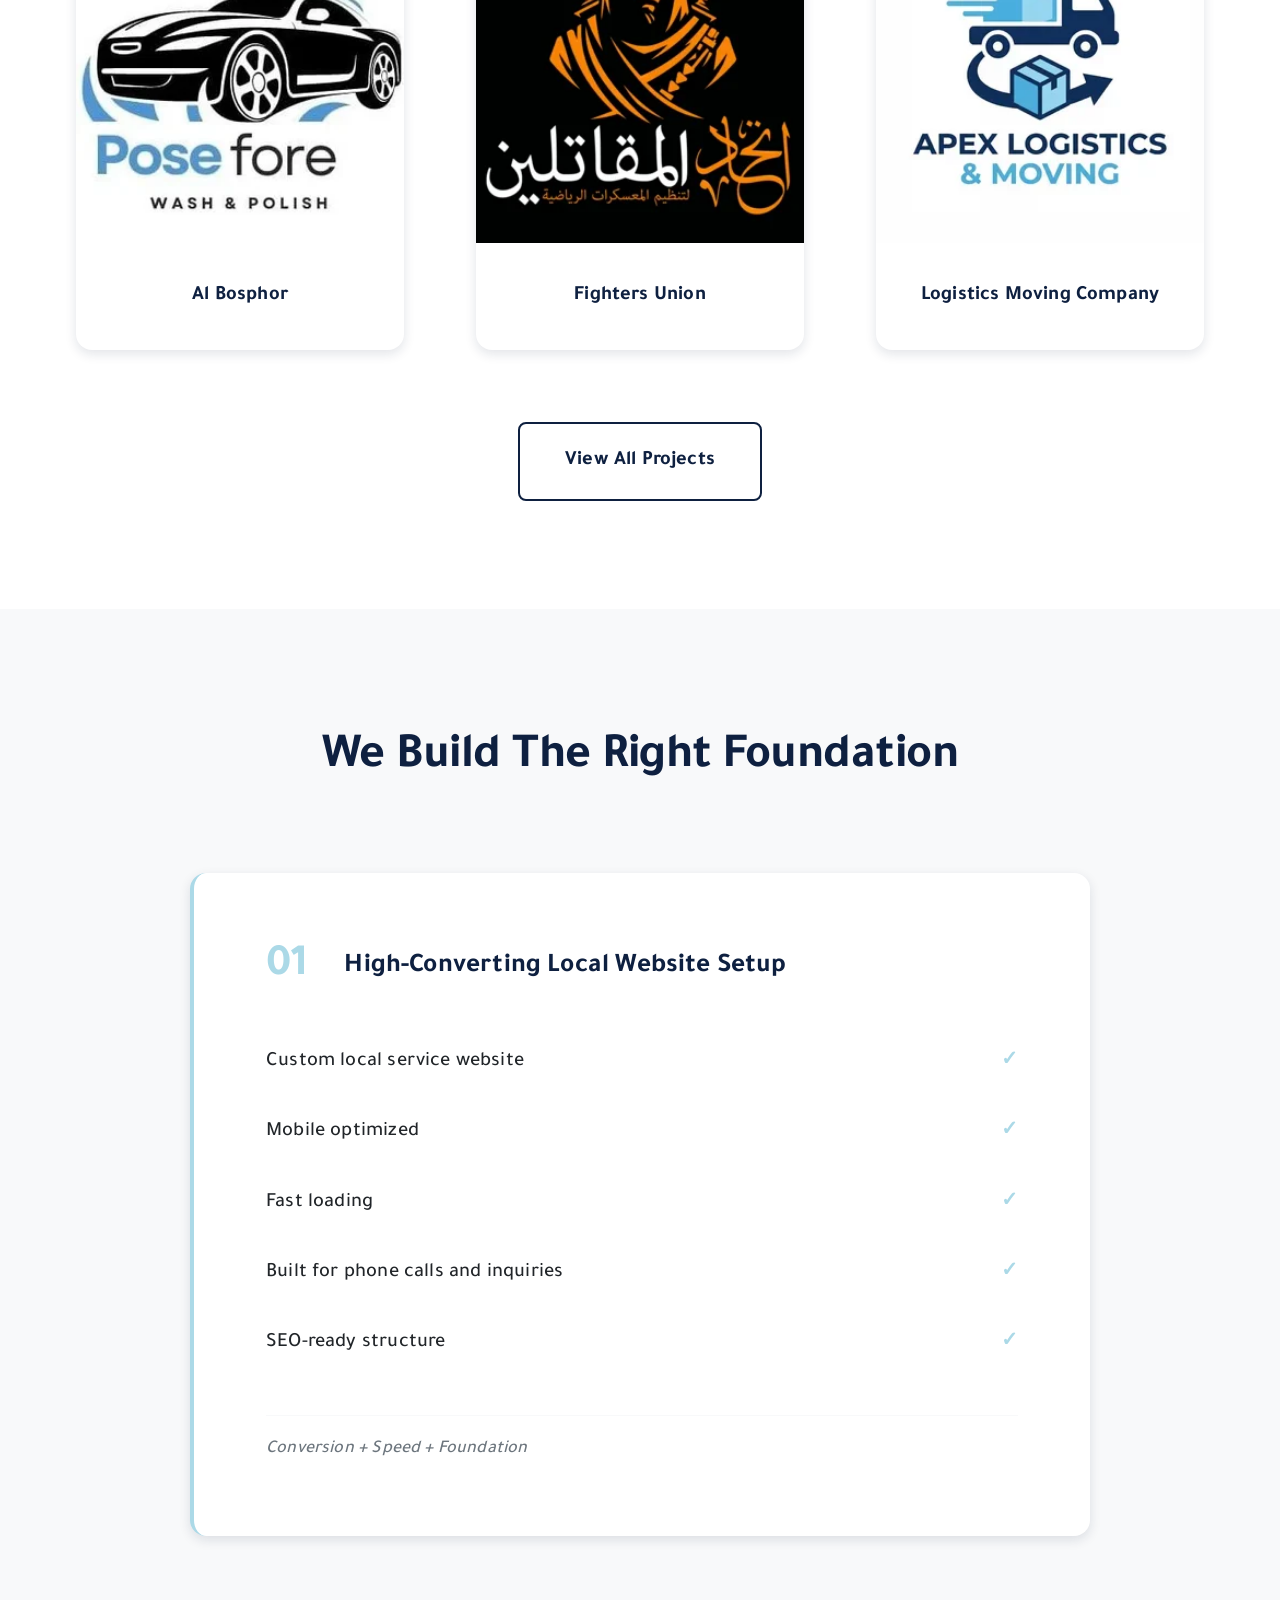
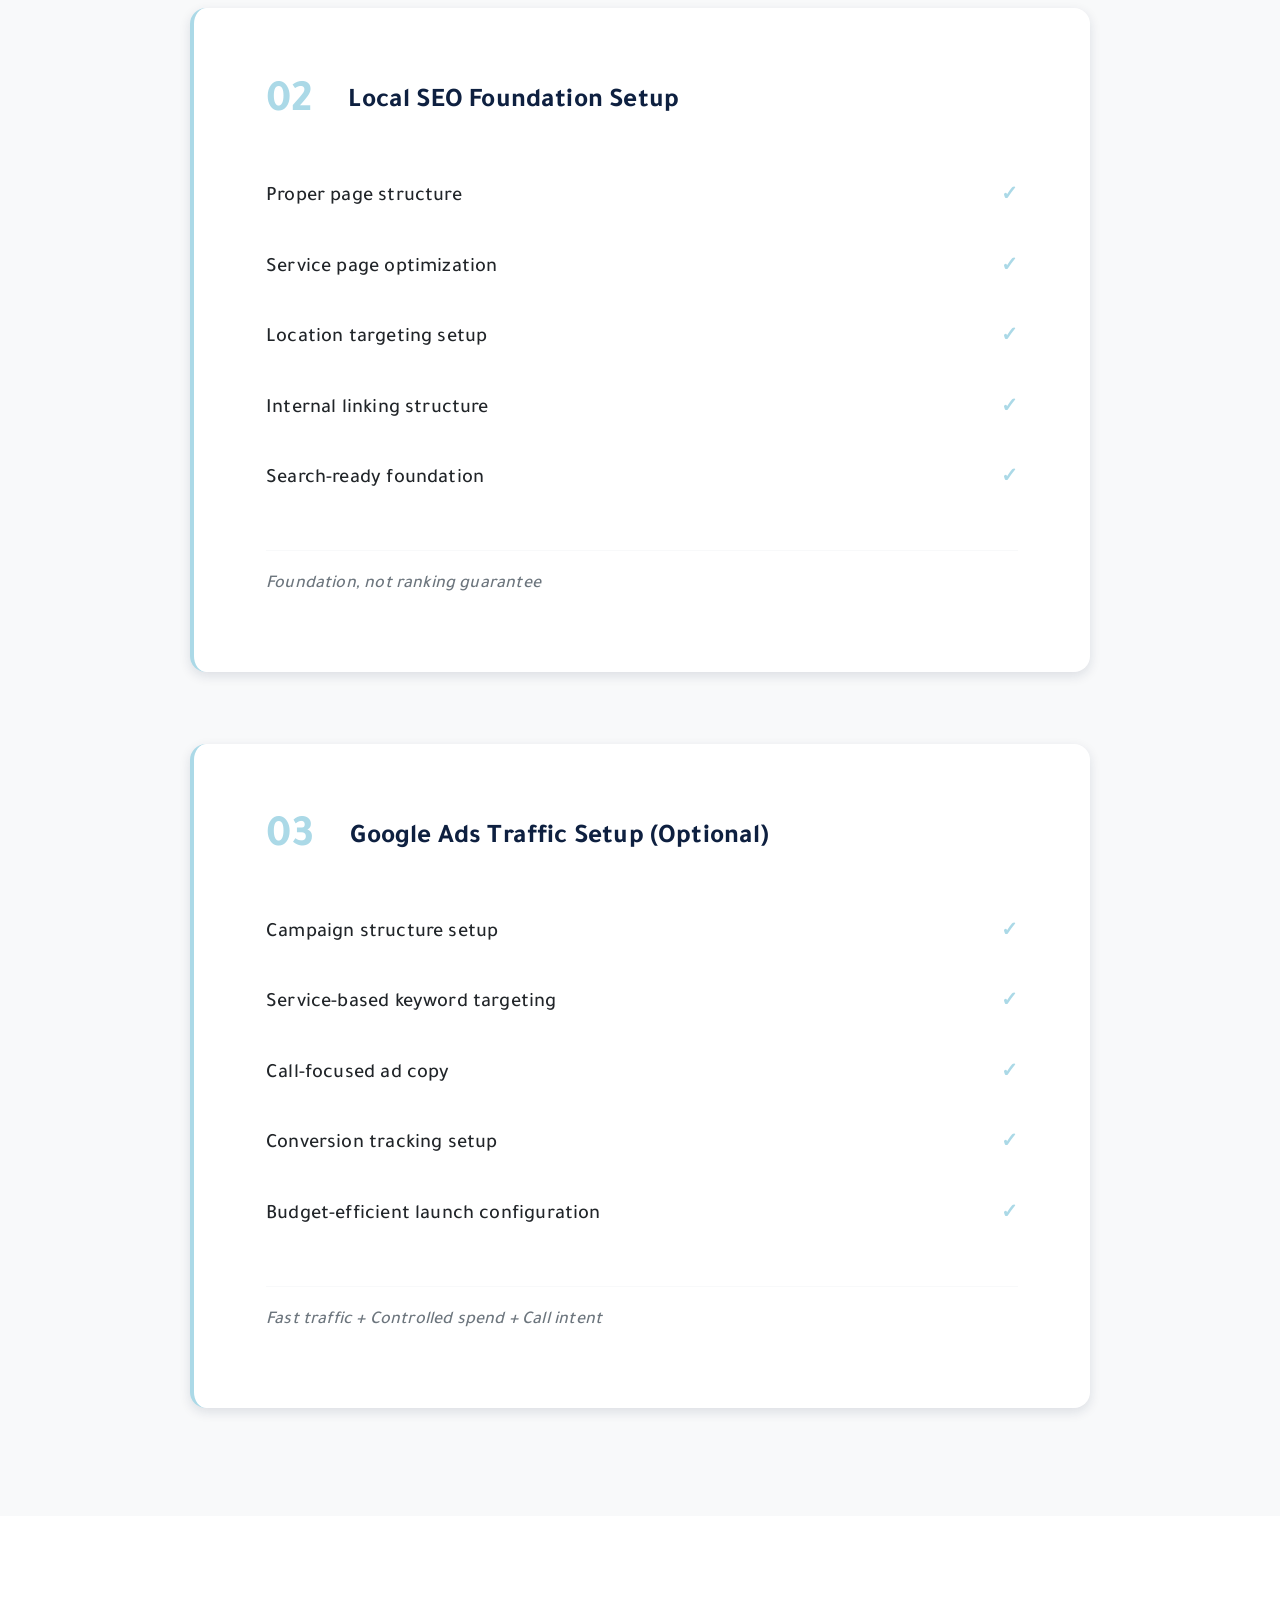
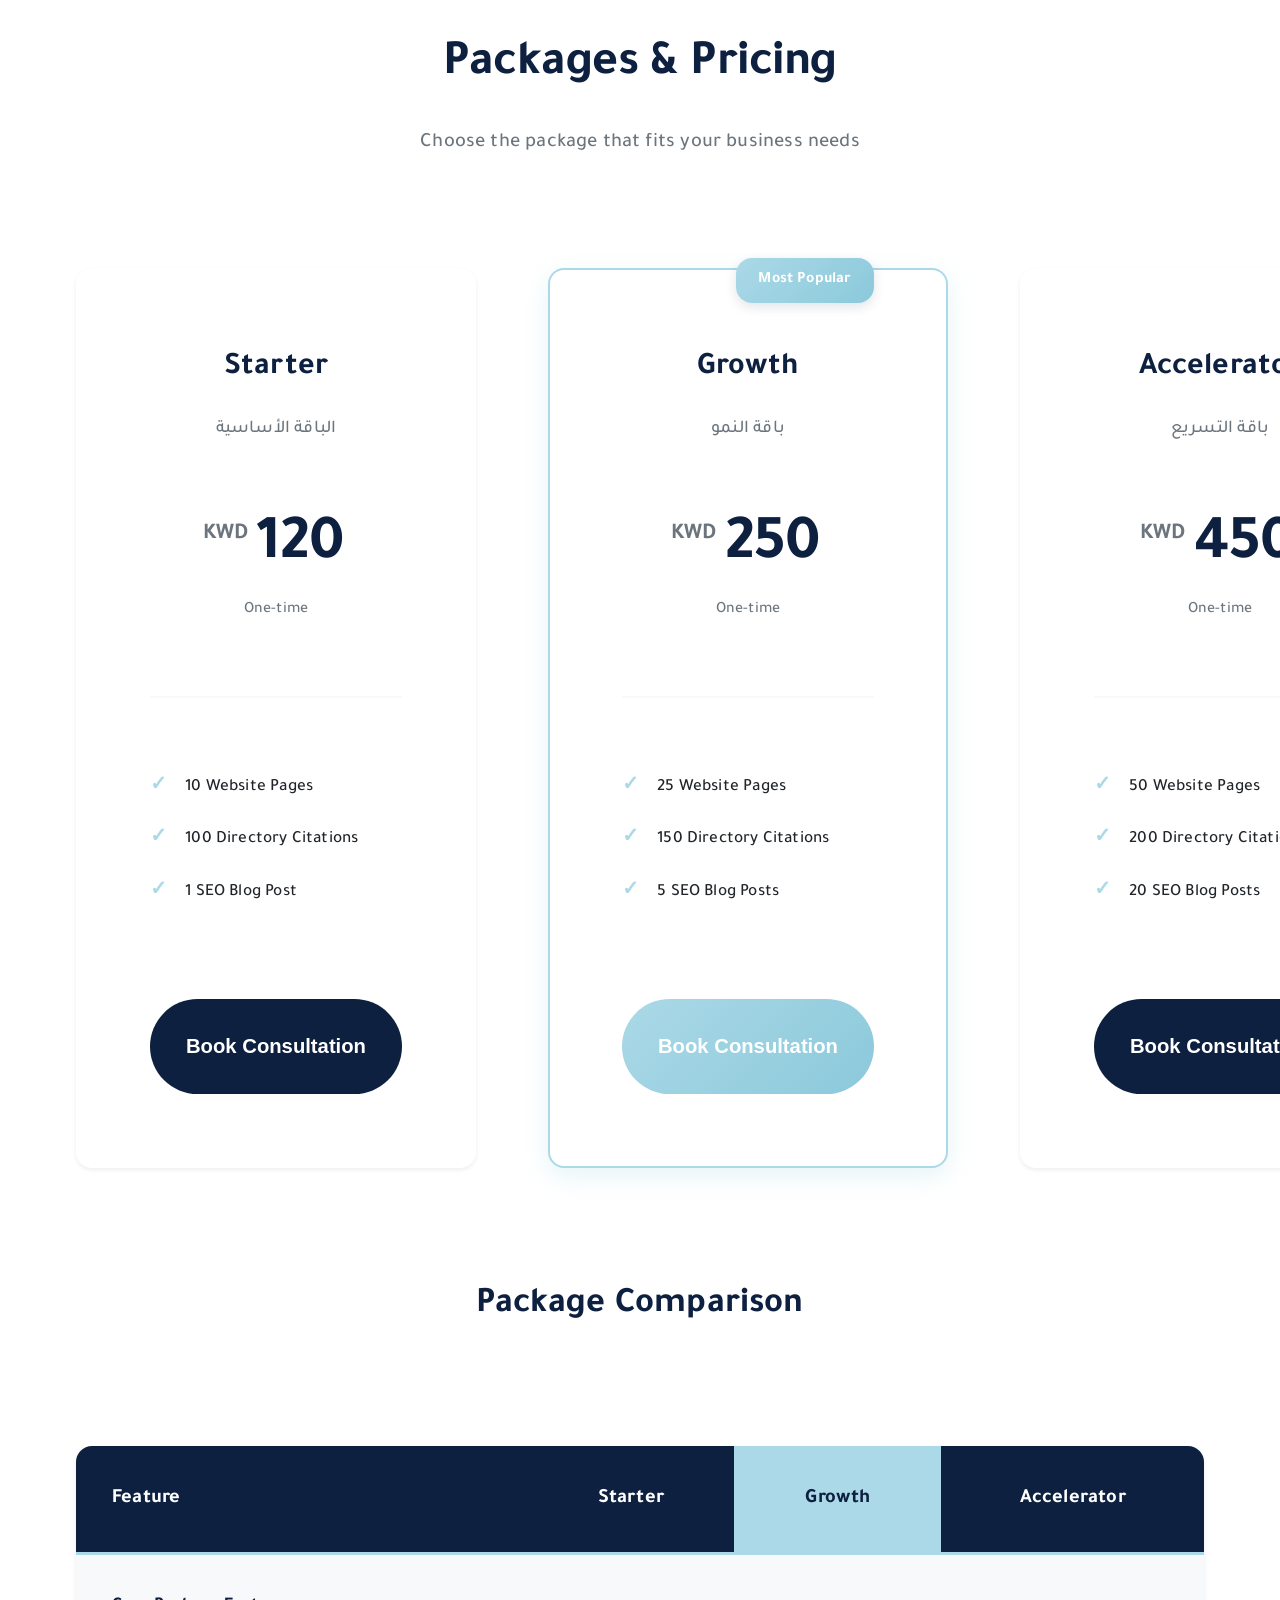
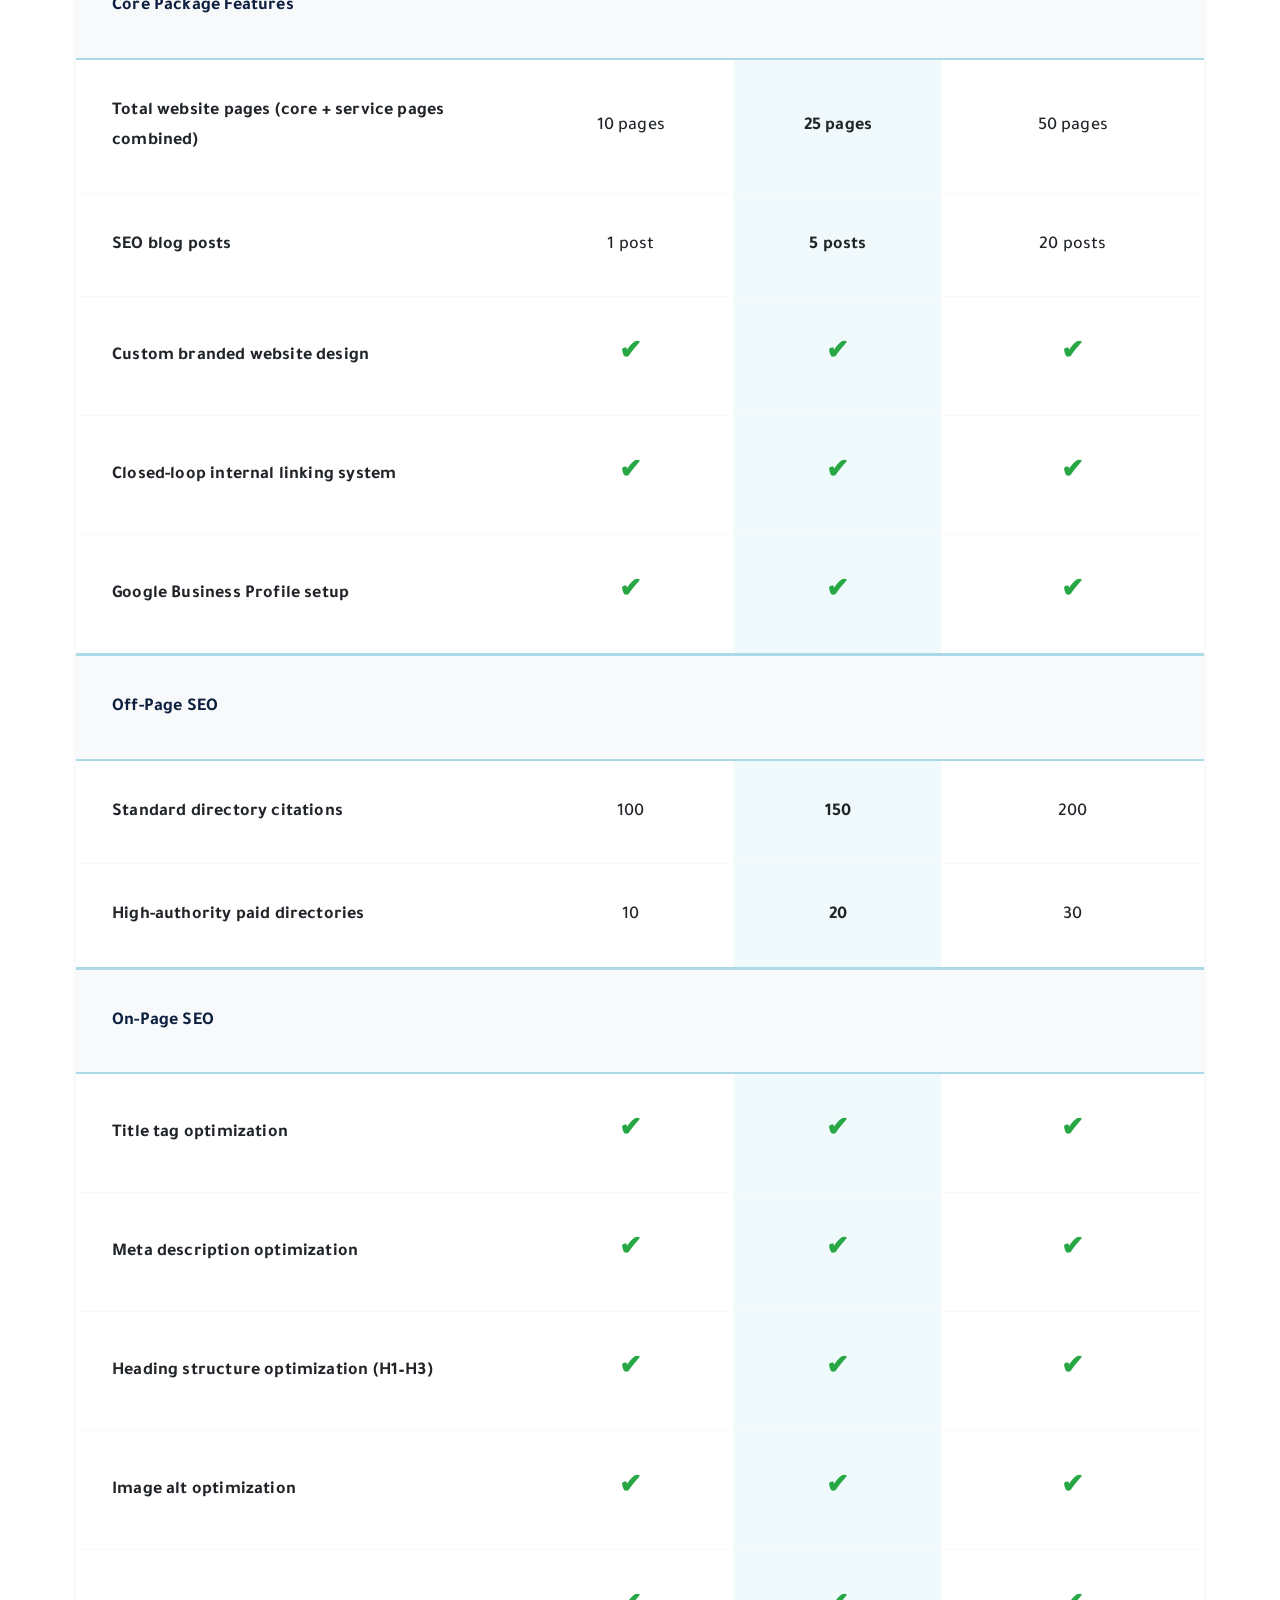
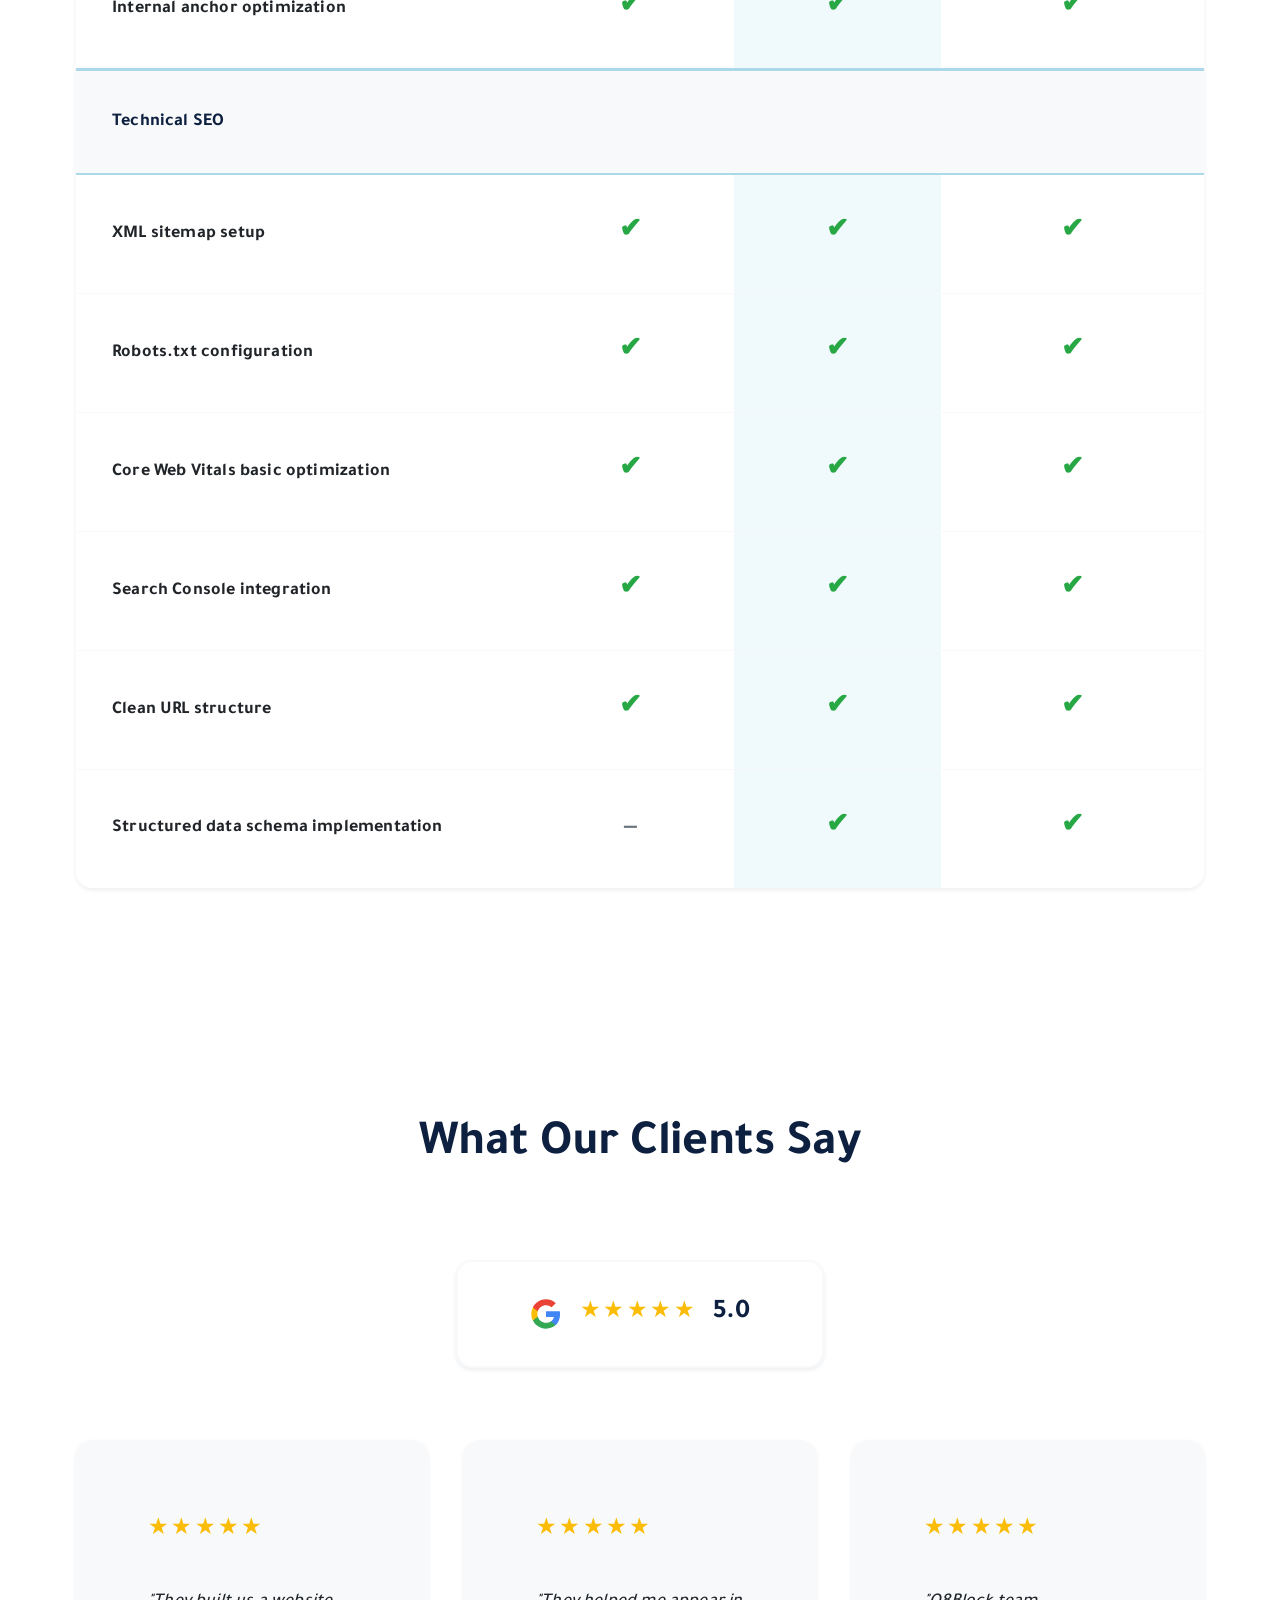
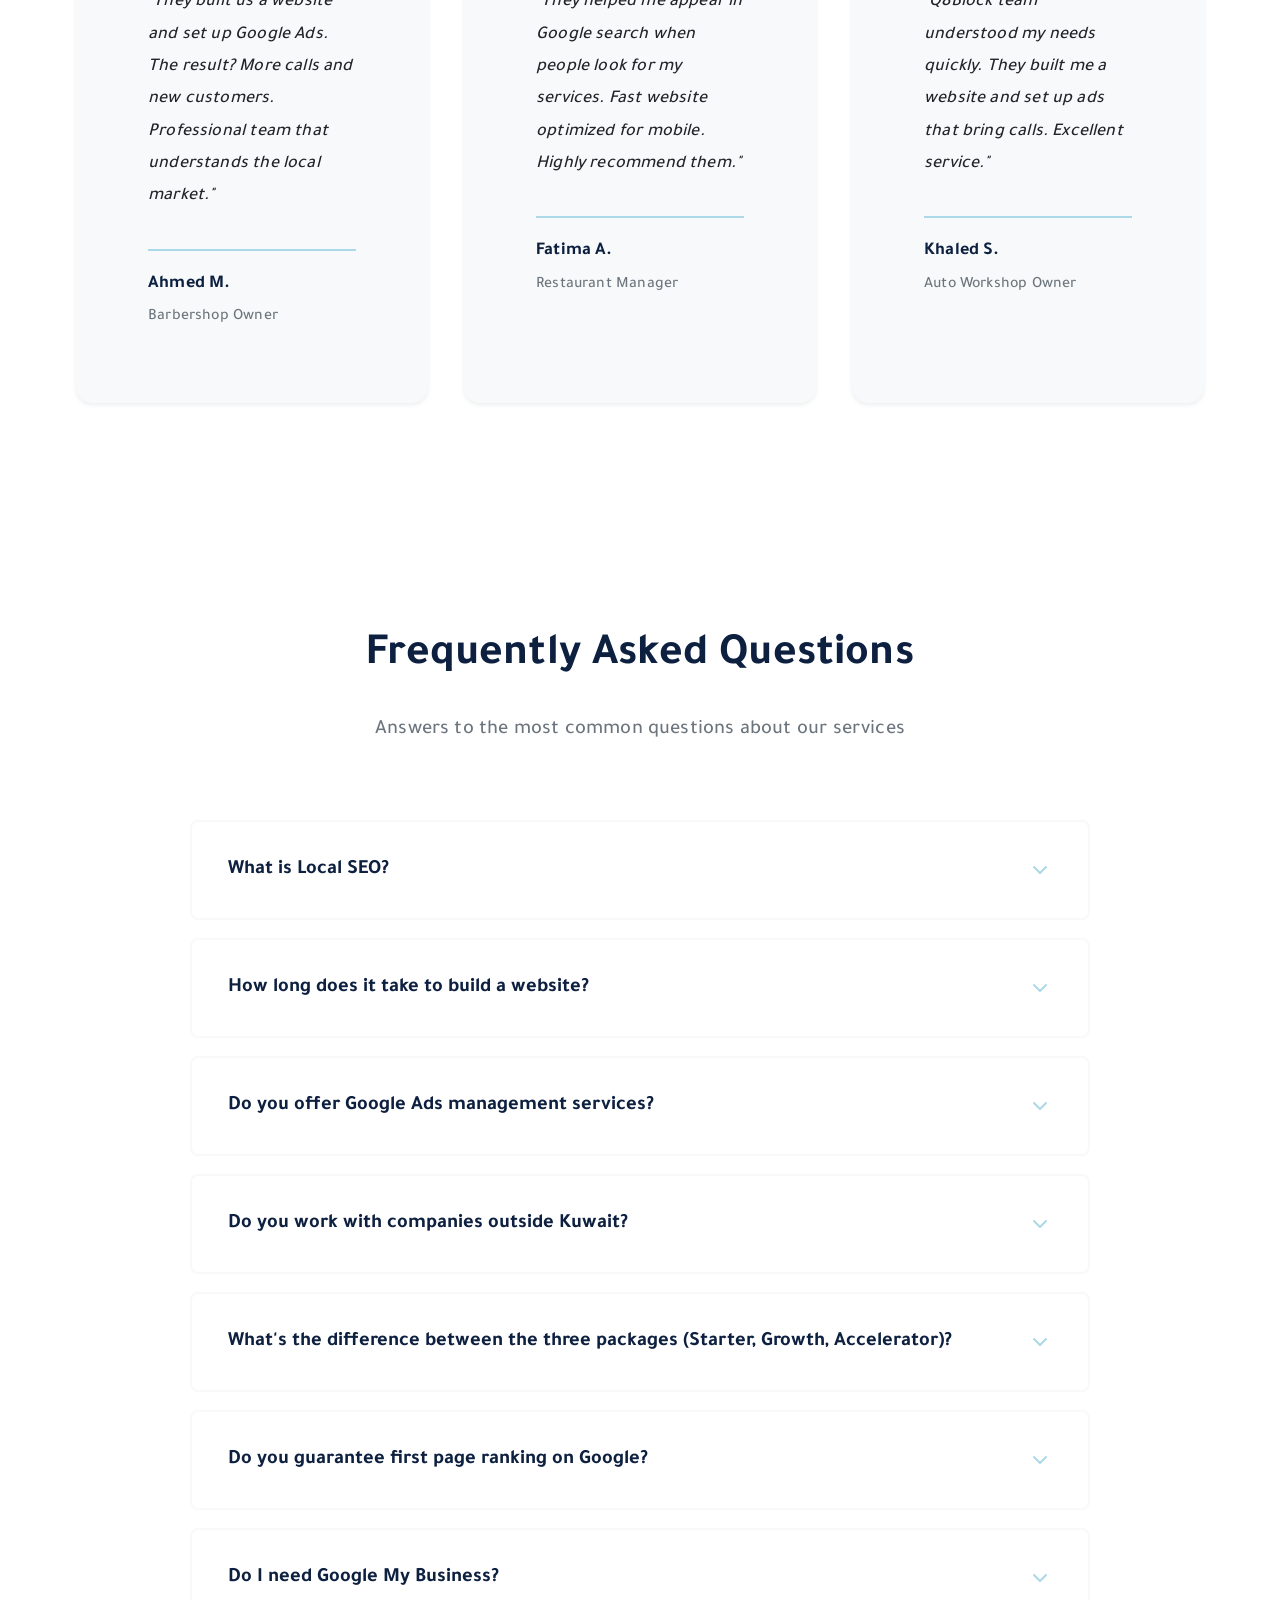
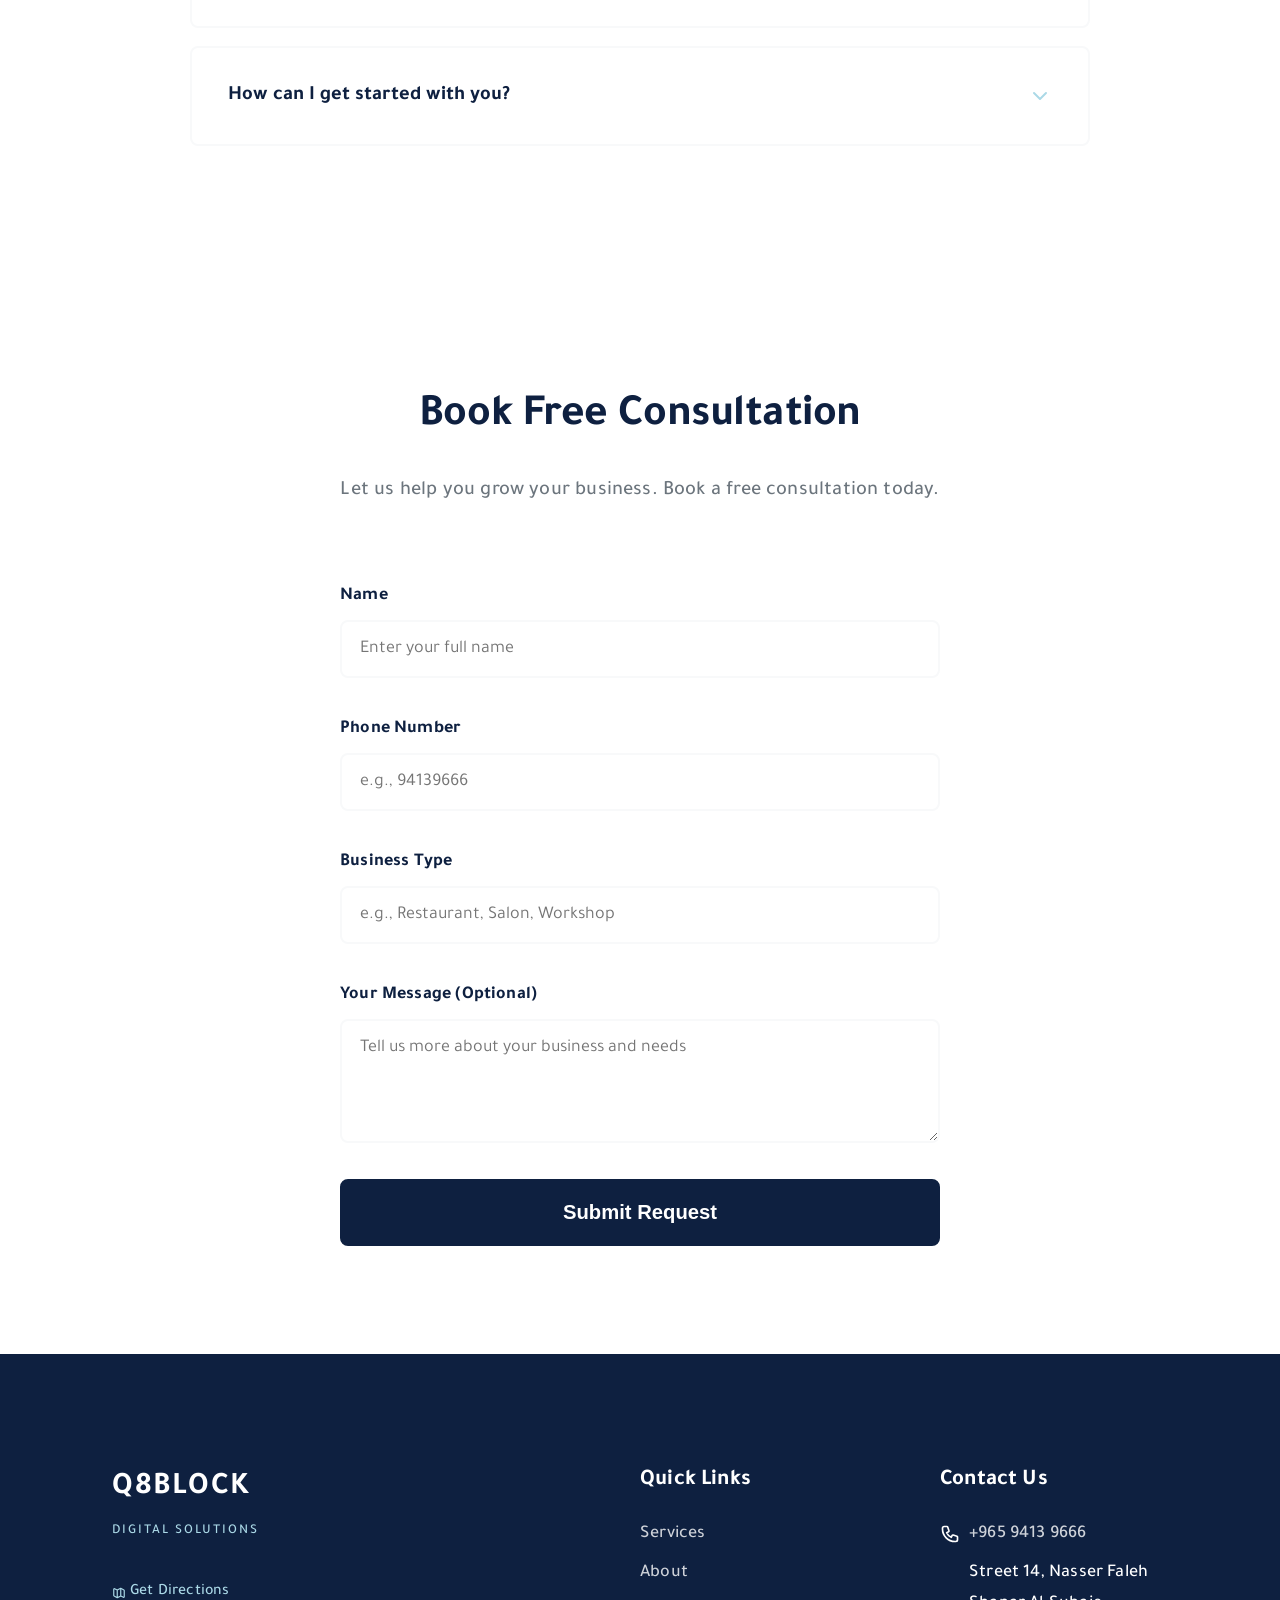
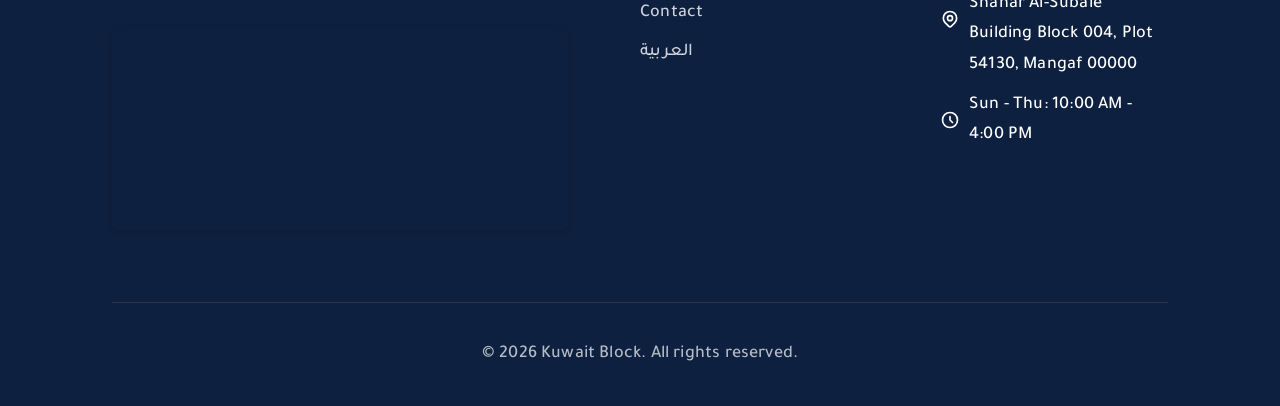
==== commit 548983f8: "Fix 5 issues: reduce hero height, fix nav link, remove em dashes, update portfolio, revise pricing" ====
--- a/en/index.html
+++ b/en/index.html
@@ -119,7 +119,7 @@
                 </a>
             </div>
             <div class="nav-links">
-                <a href="#services" class="nav-link">Services</a>
+                <a href="/en/services/" class="nav-link">Services</a>
                 <a href="#about" class="nav-link">About</a>
                 <a href="/en/contact" class="nav-link">Contact</a>
                 <a href="/" class="nav-link lang-switch">العربية</a>
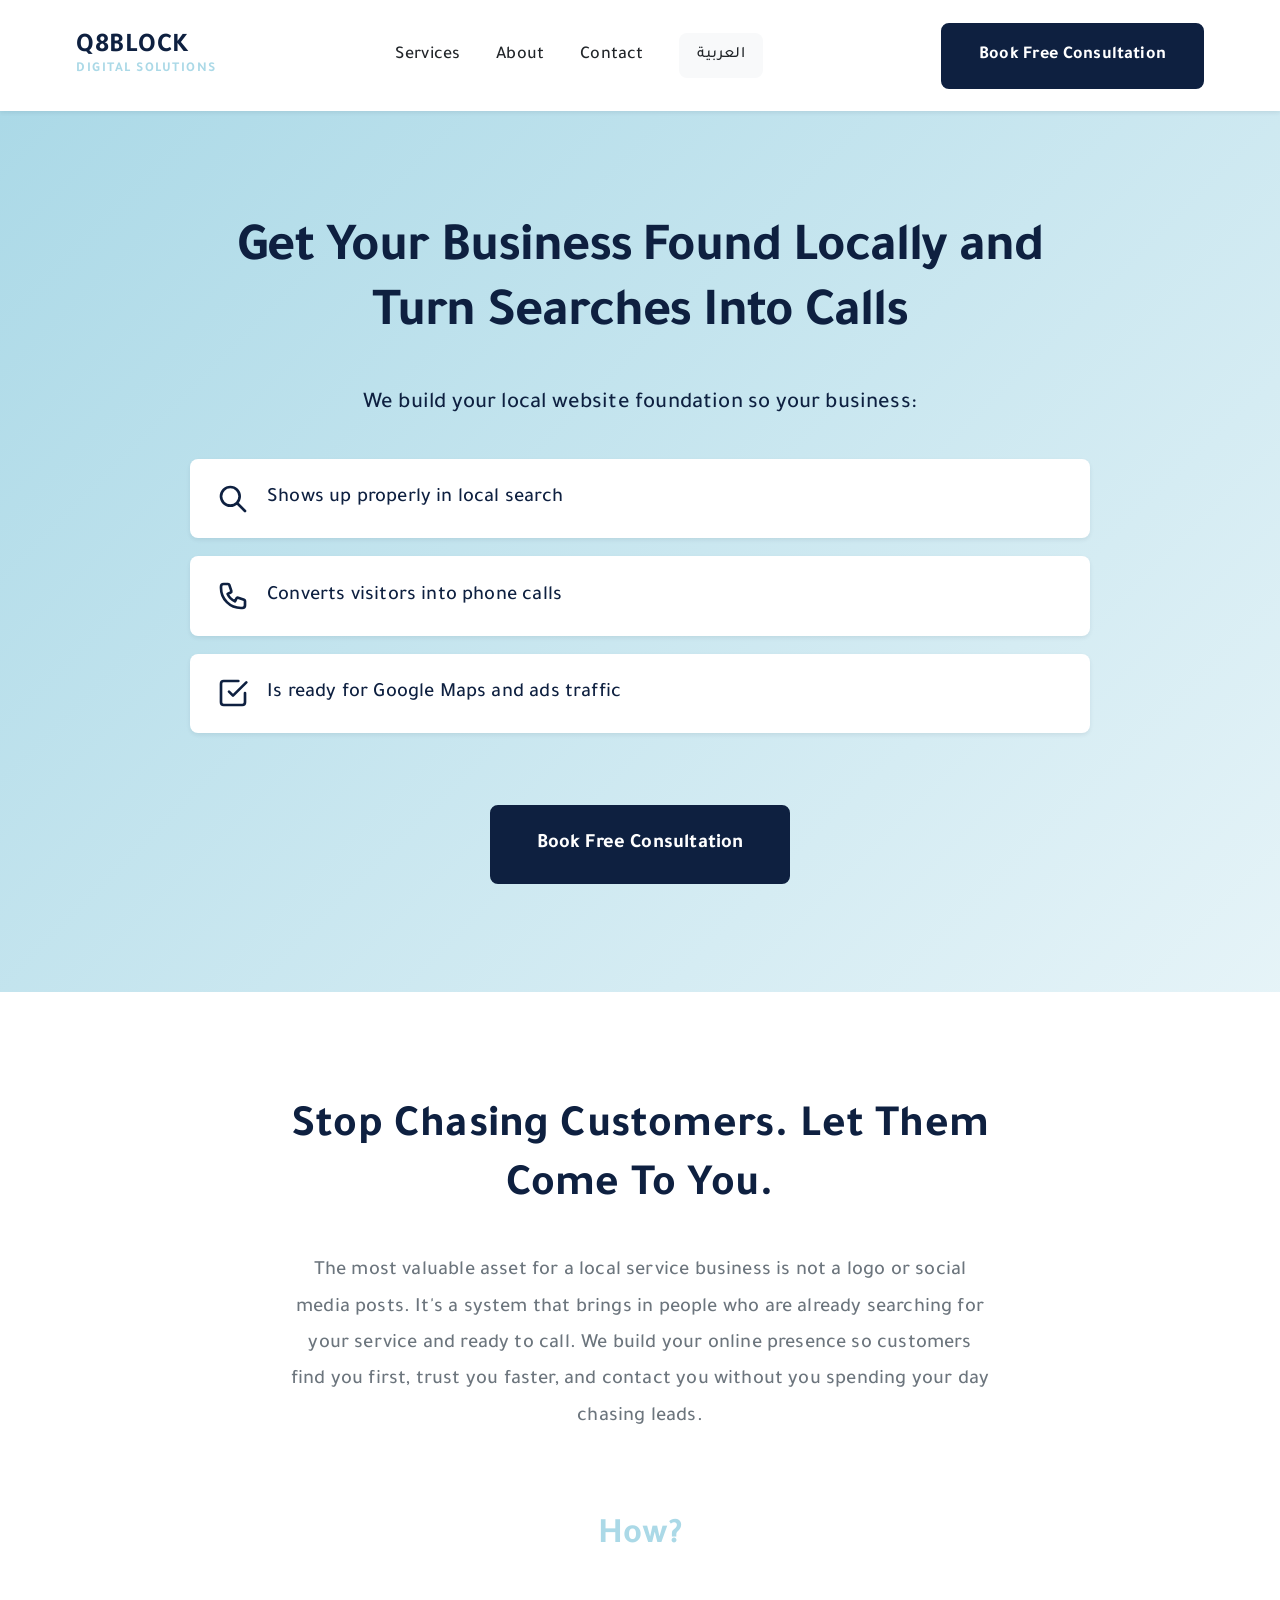
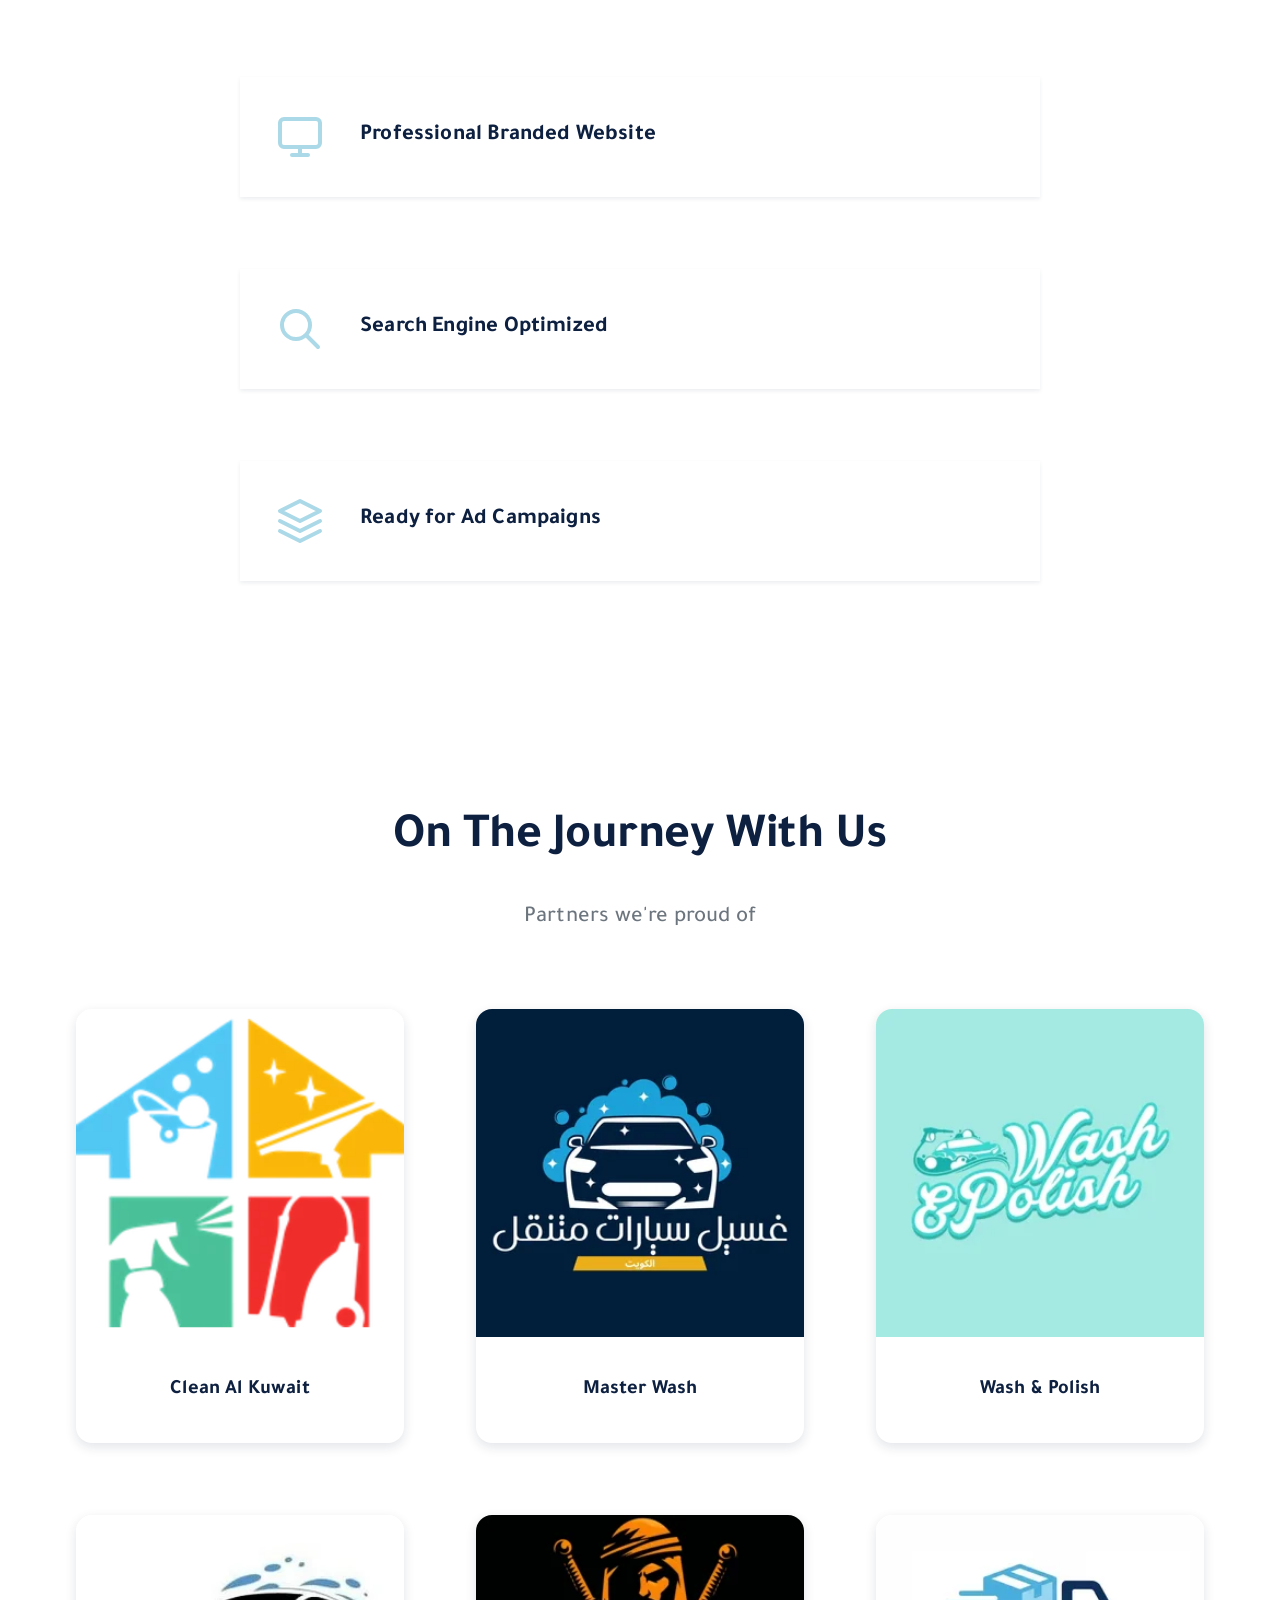
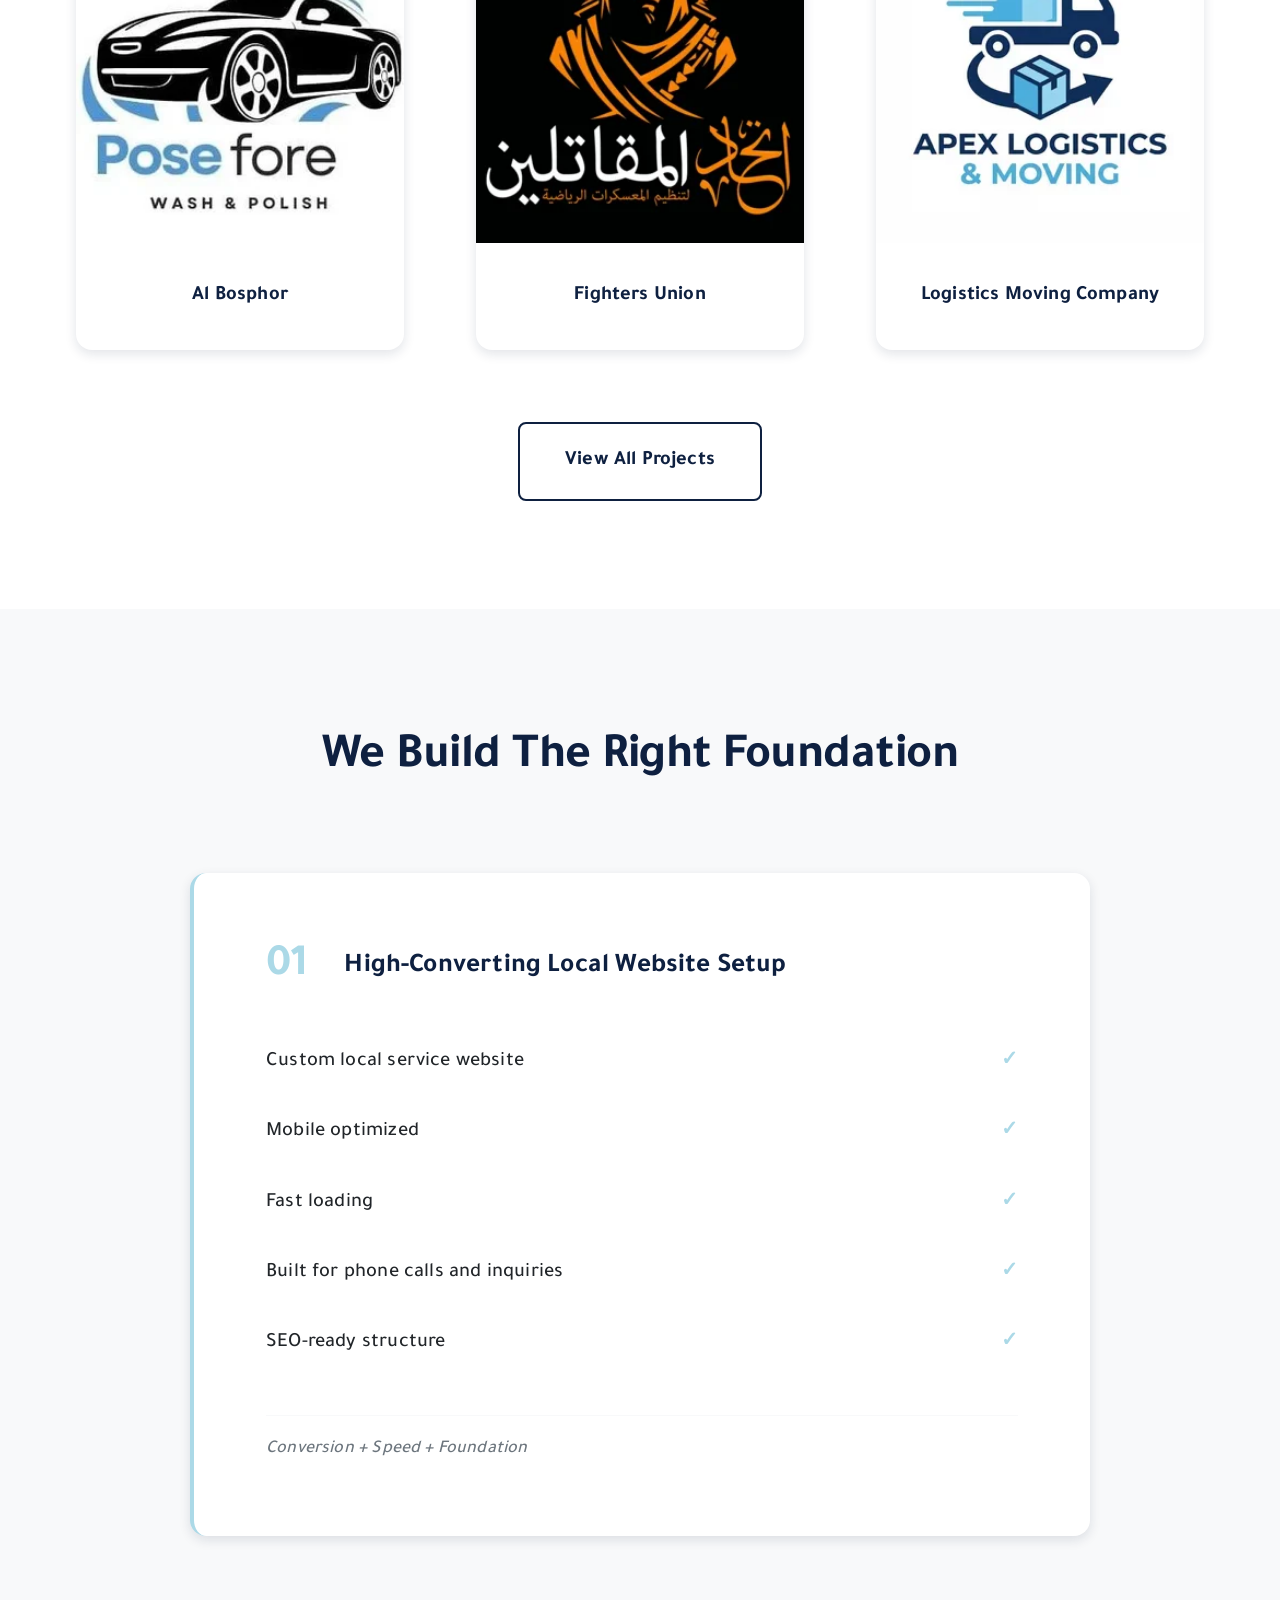
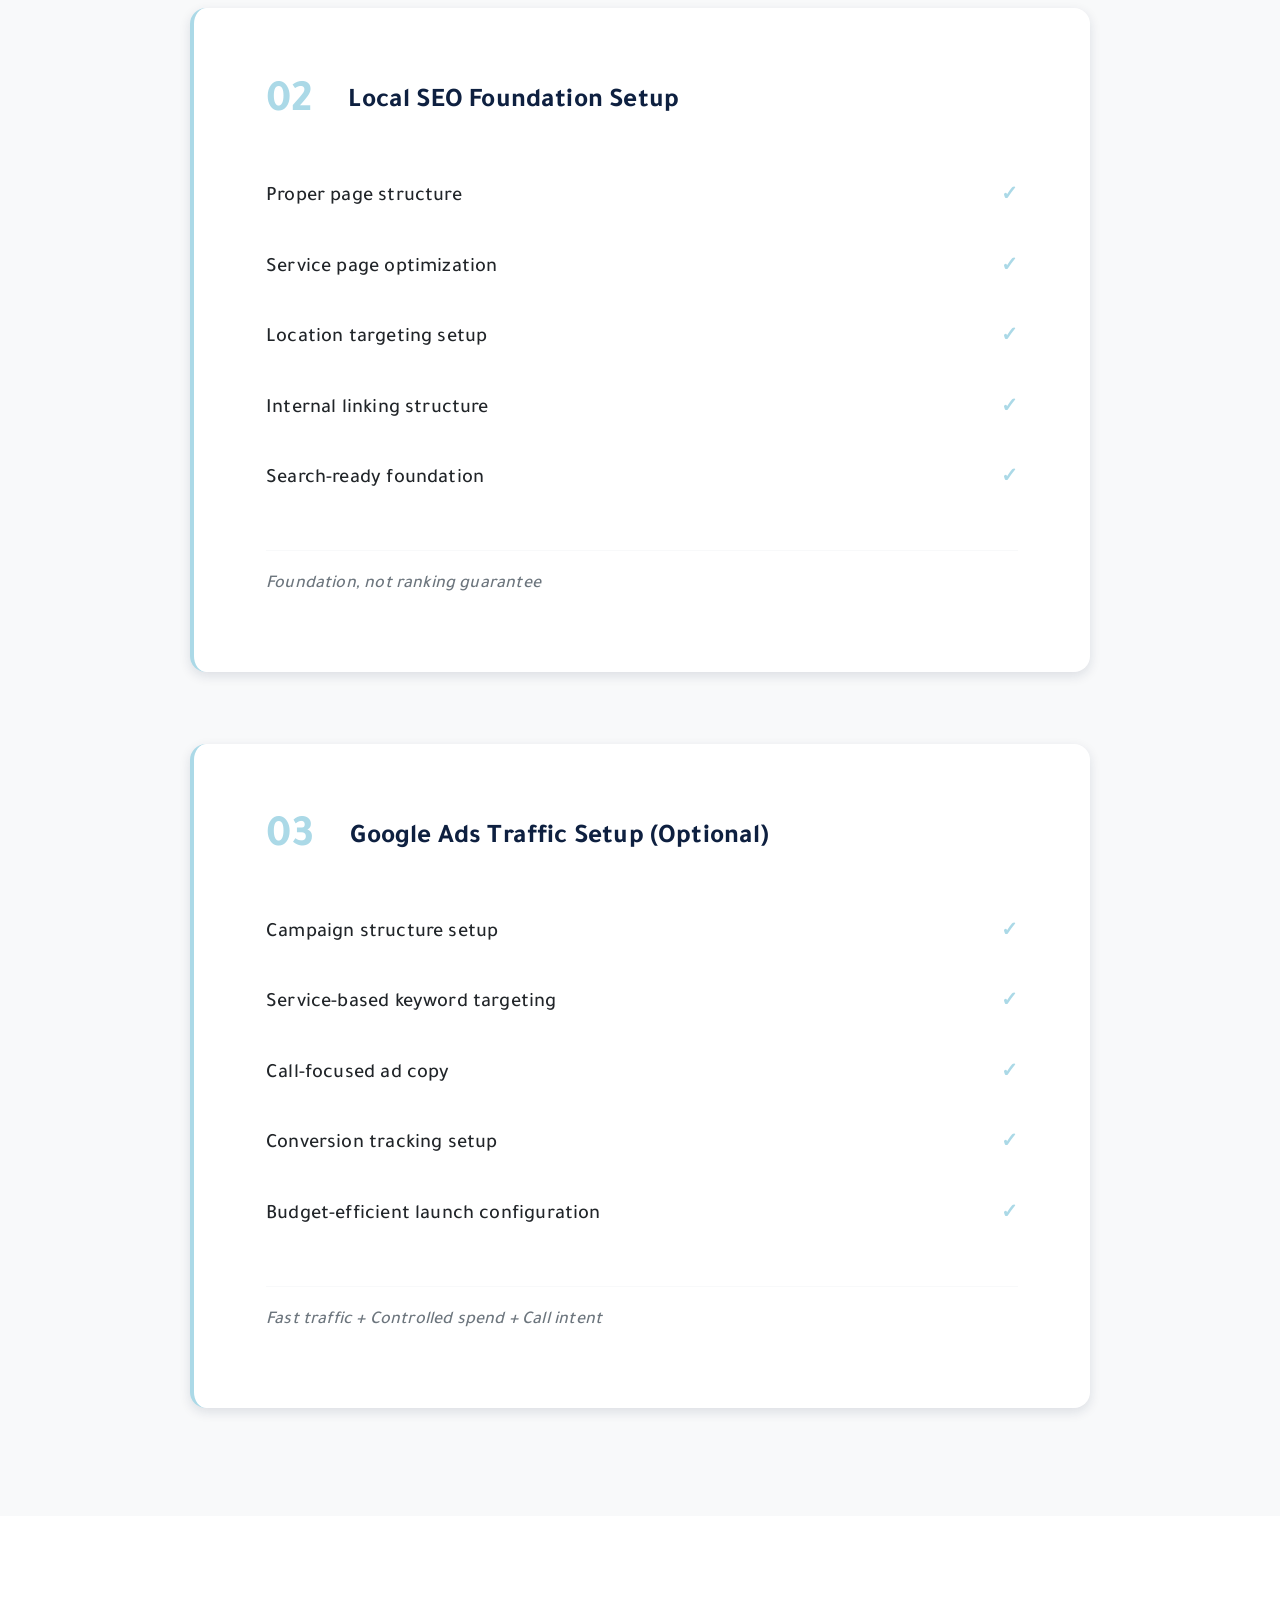
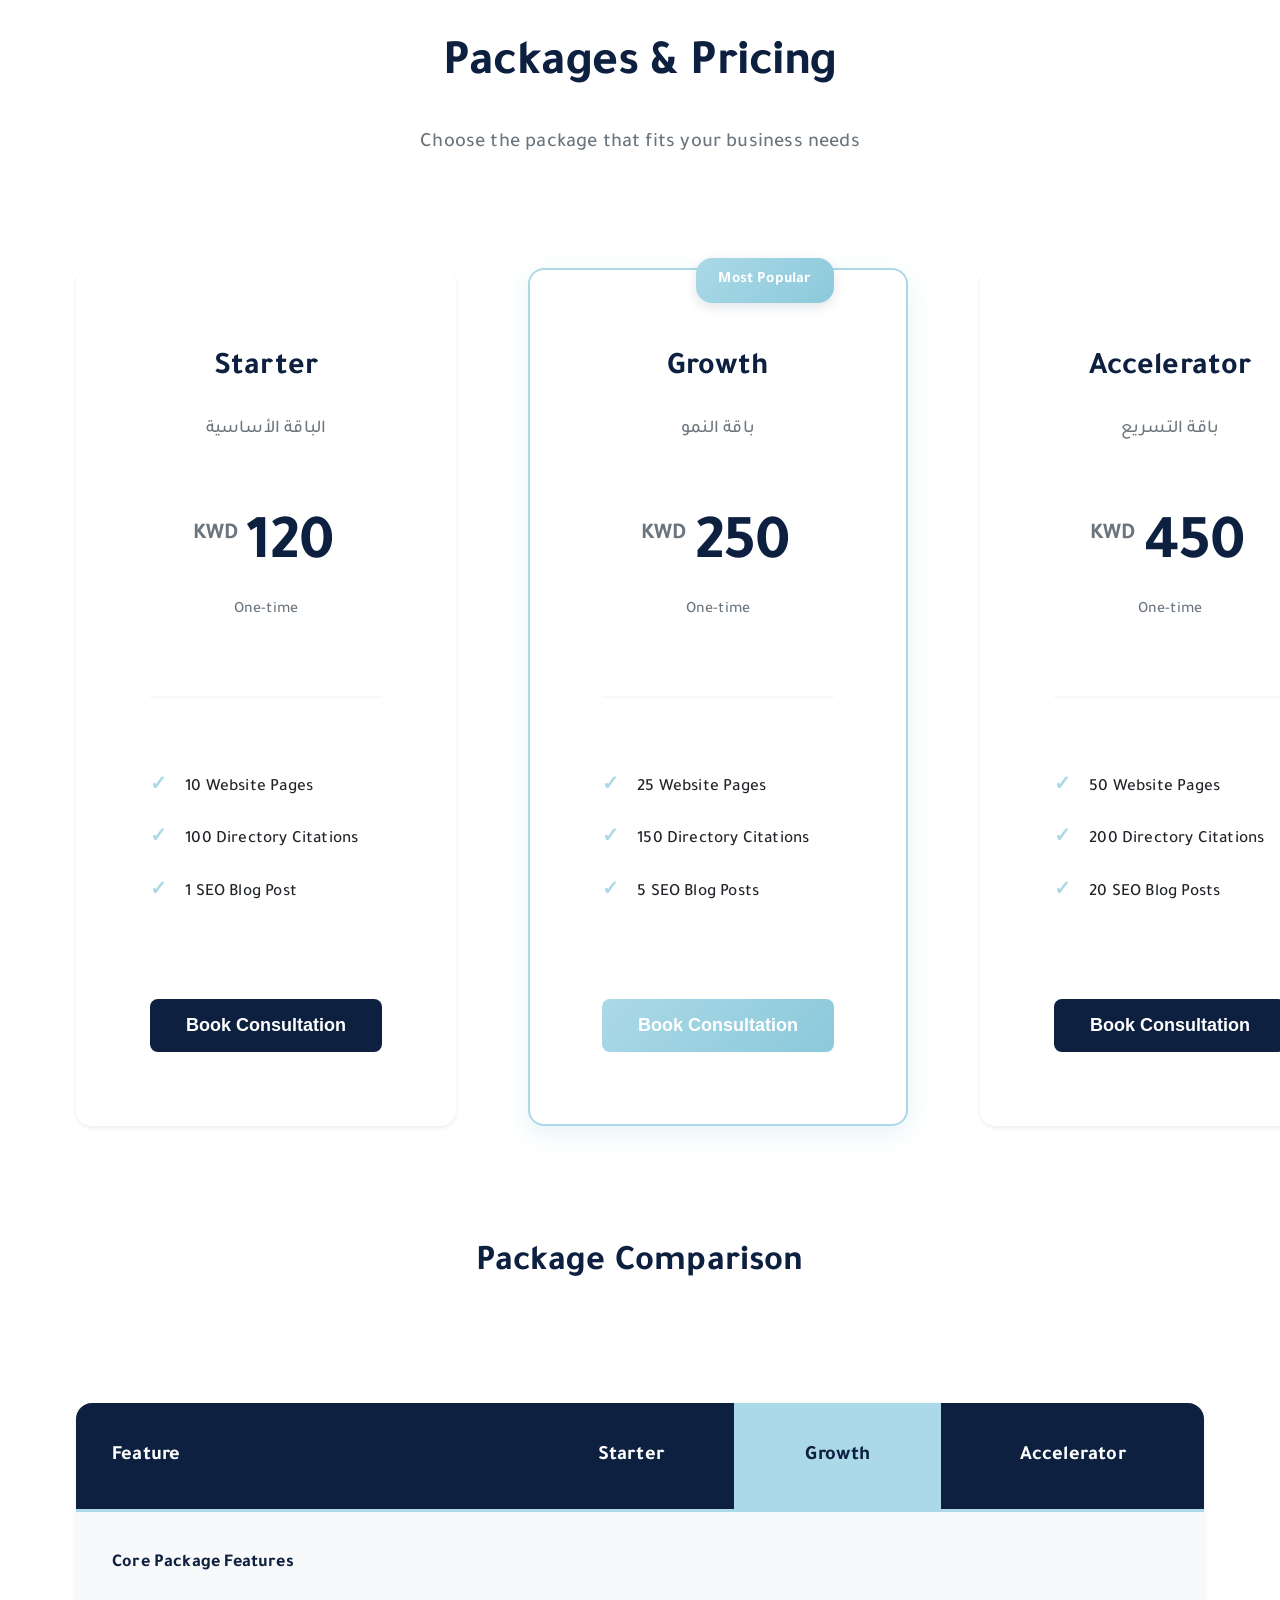
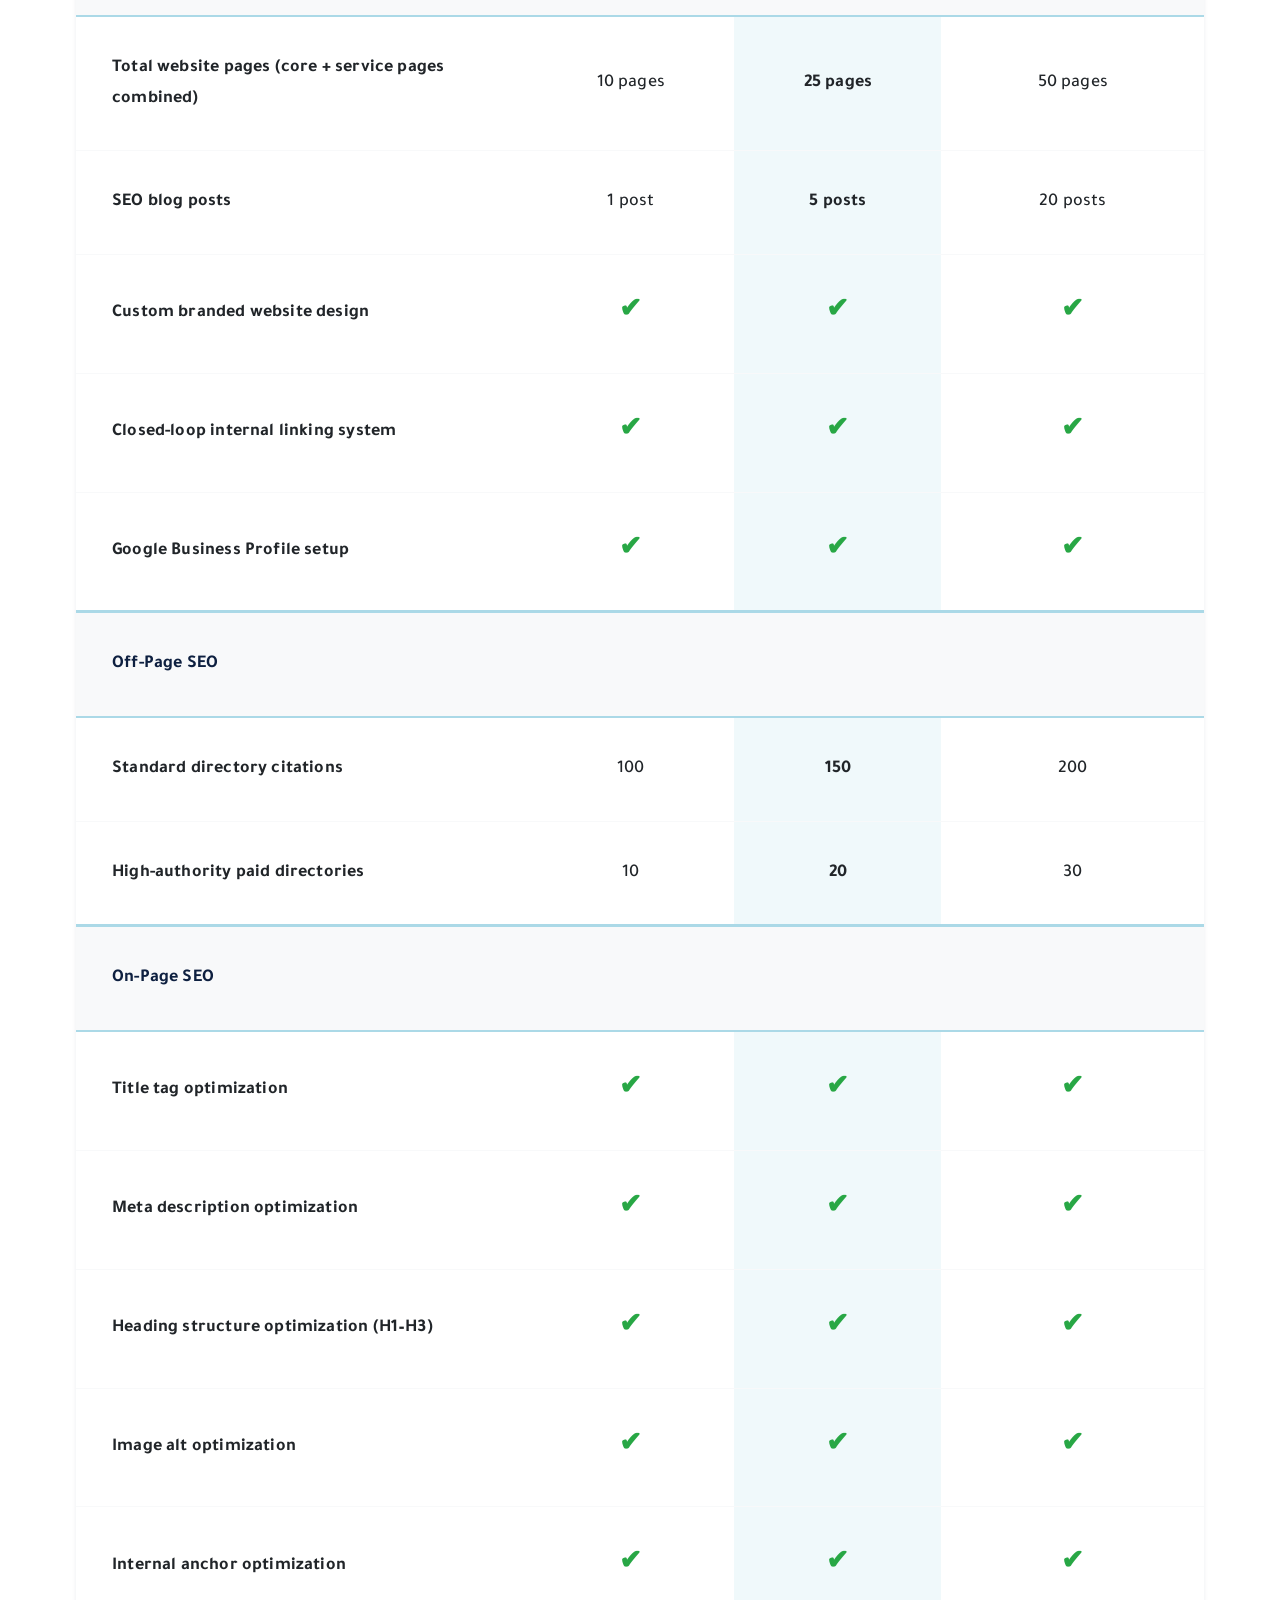
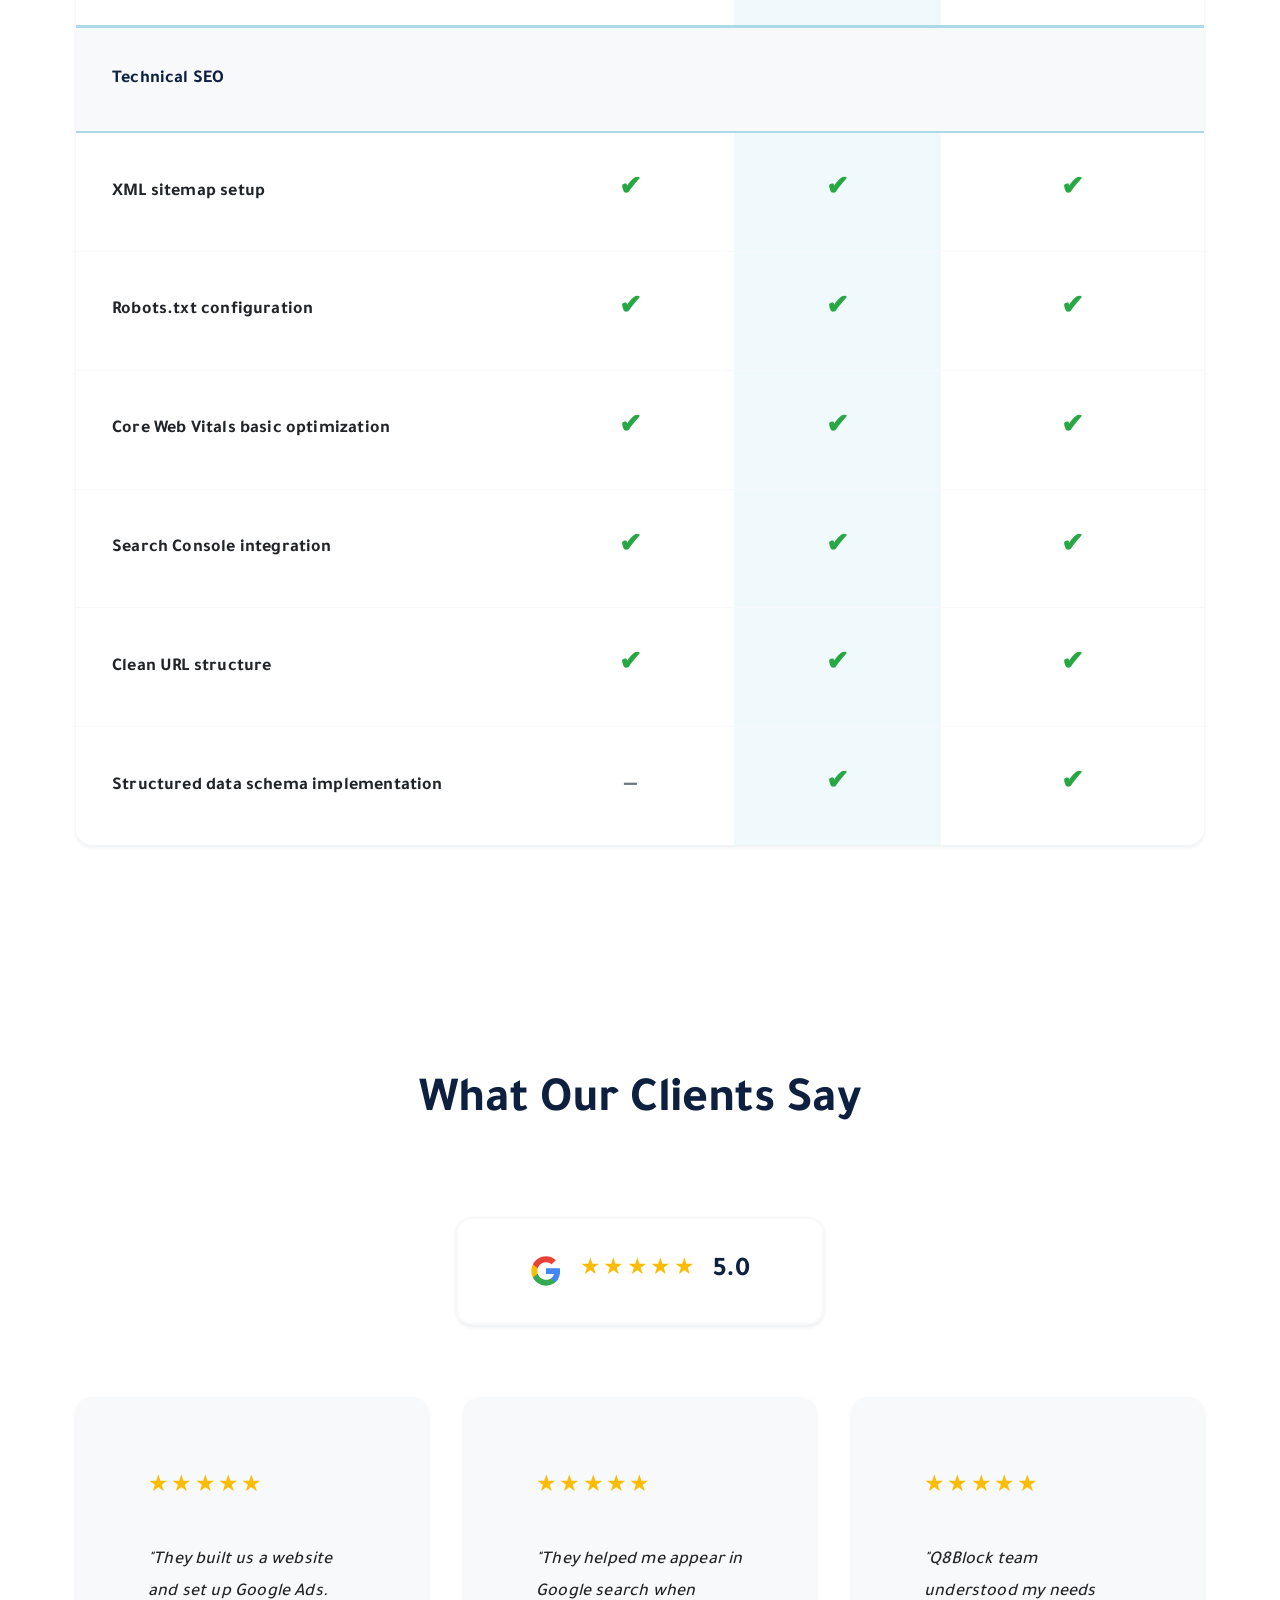
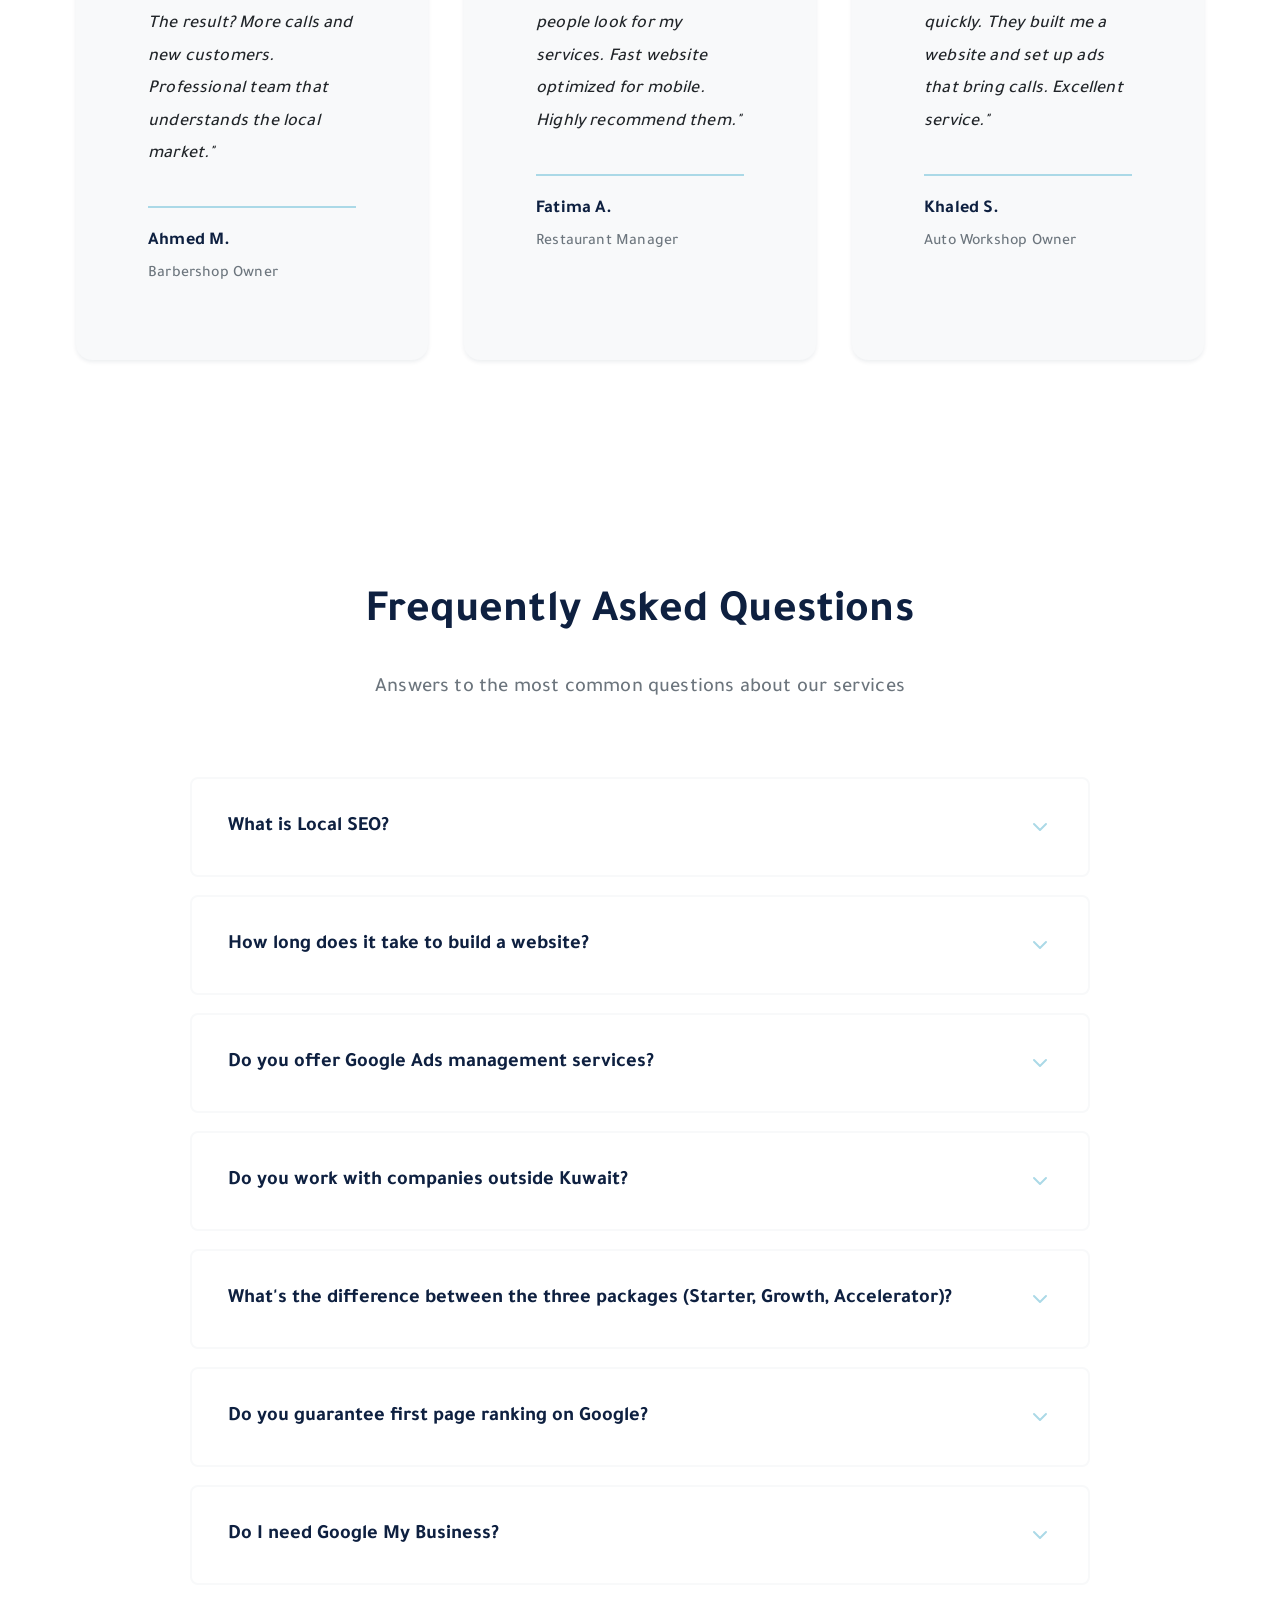
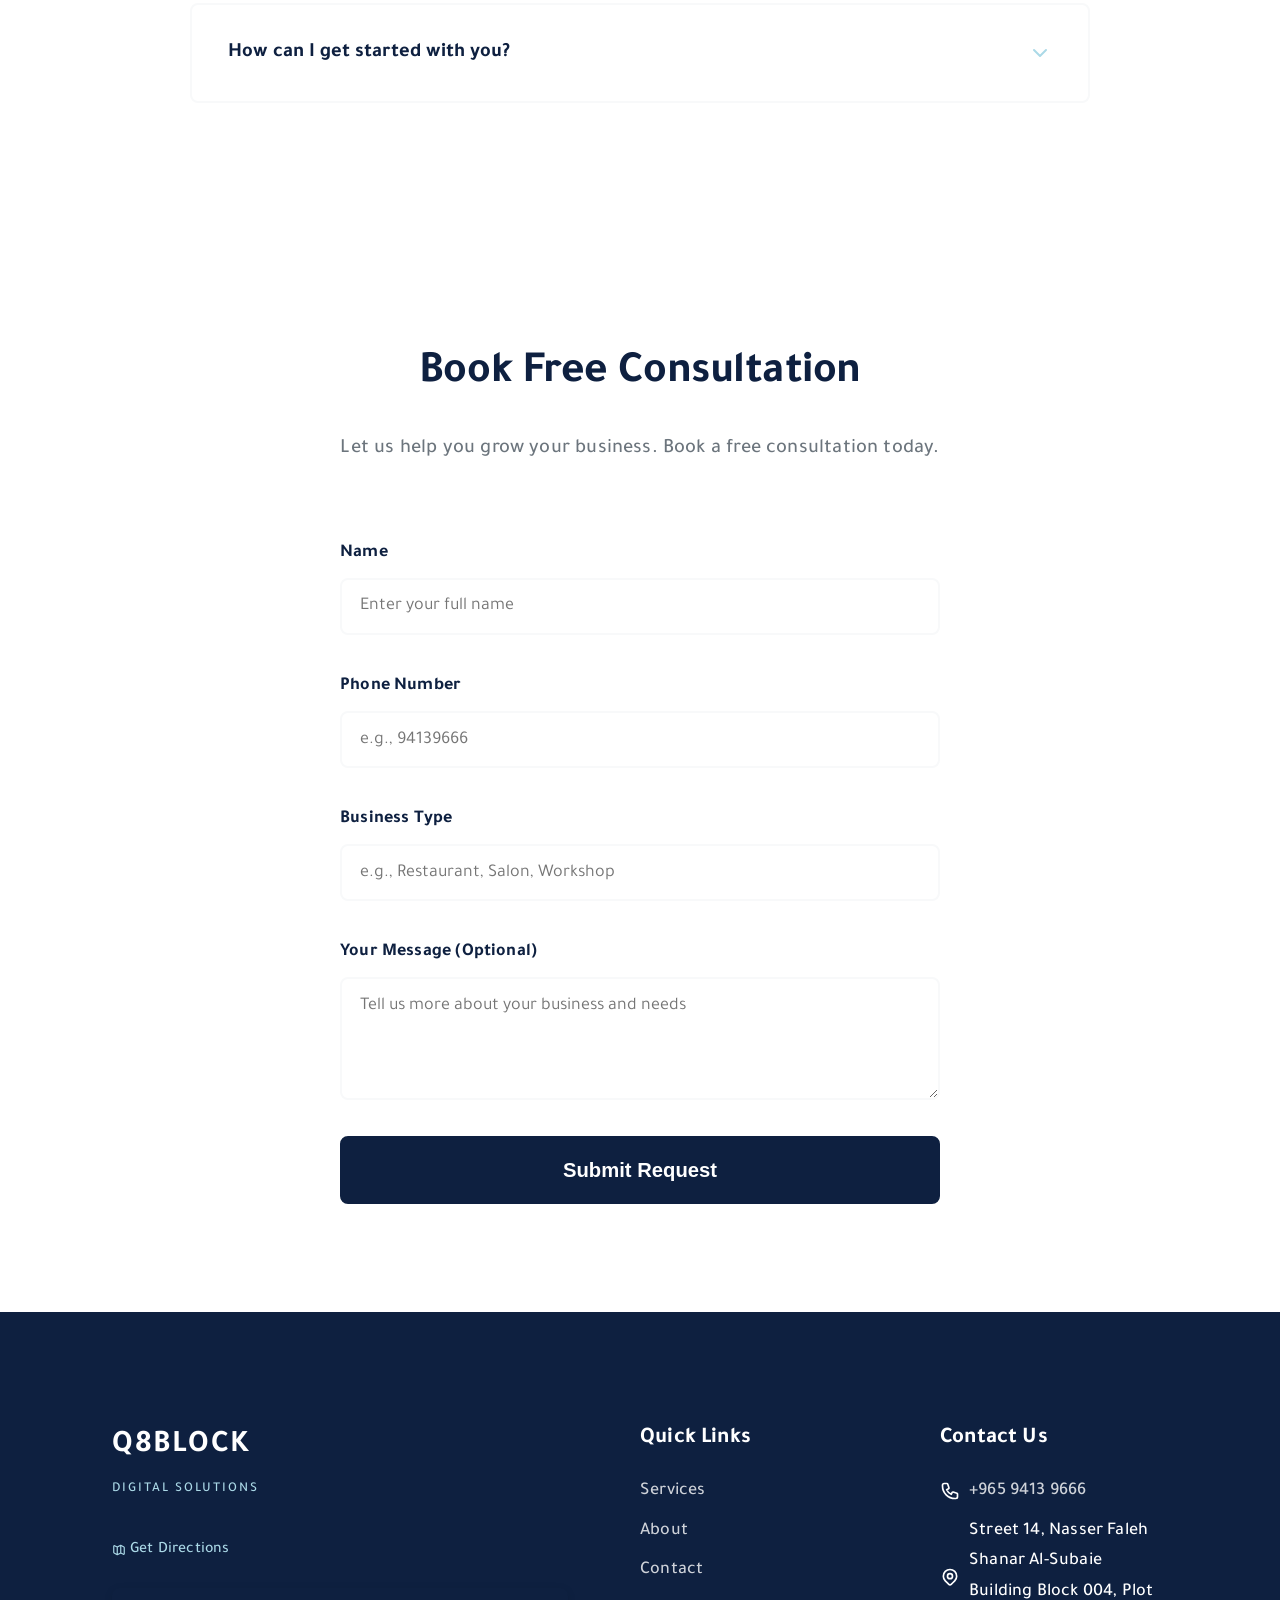
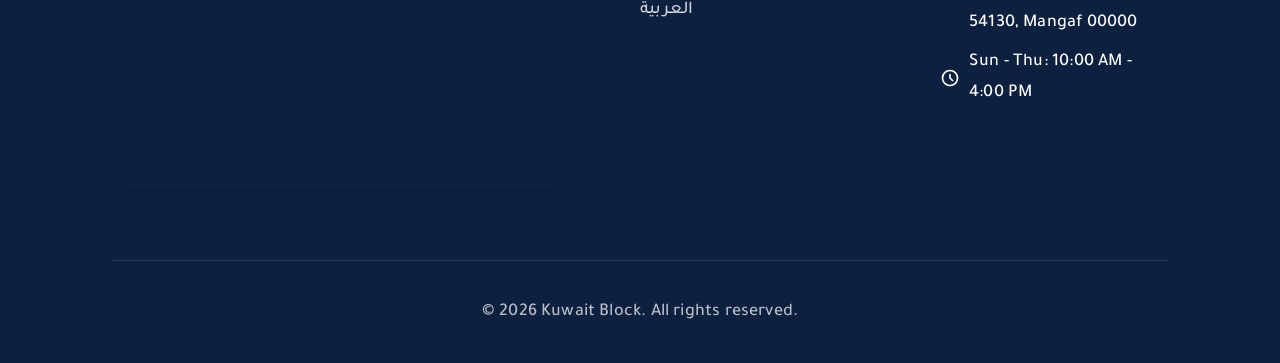
==== commit 2cdd5682: "Fix homepage nav links, improve Who We Serve section, and add mobile responsiveness Critical Fixes: " ====
--- a/en/index.html
+++ b/en/index.html
@@ -120,7 +120,7 @@
             </div>
             <div class="nav-links">
                 <a href="/en/services/" class="nav-link">Services</a>
-                <a href="#about" class="nav-link">About</a>
+                <a href="/en/about" class="nav-link">About</a>
                 <a href="/en/contact" class="nav-link">Contact</a>
                 <a href="/" class="nav-link lang-switch">العربية</a>
             </div>
@@ -876,7 +876,7 @@
                     <h4 class="footer-title">Quick Links</h4>
                     <ul class="footer-list">
                         <li><a href="#services">Services</a></li>
-                        <li><a href="#about">About</a></li>
+                        <li><a href="/en/about">About</a></li>
                         <li><a href="#contact">Contact</a></li>
                         <li><a href="/">العربية</a></li>
                     </ul>
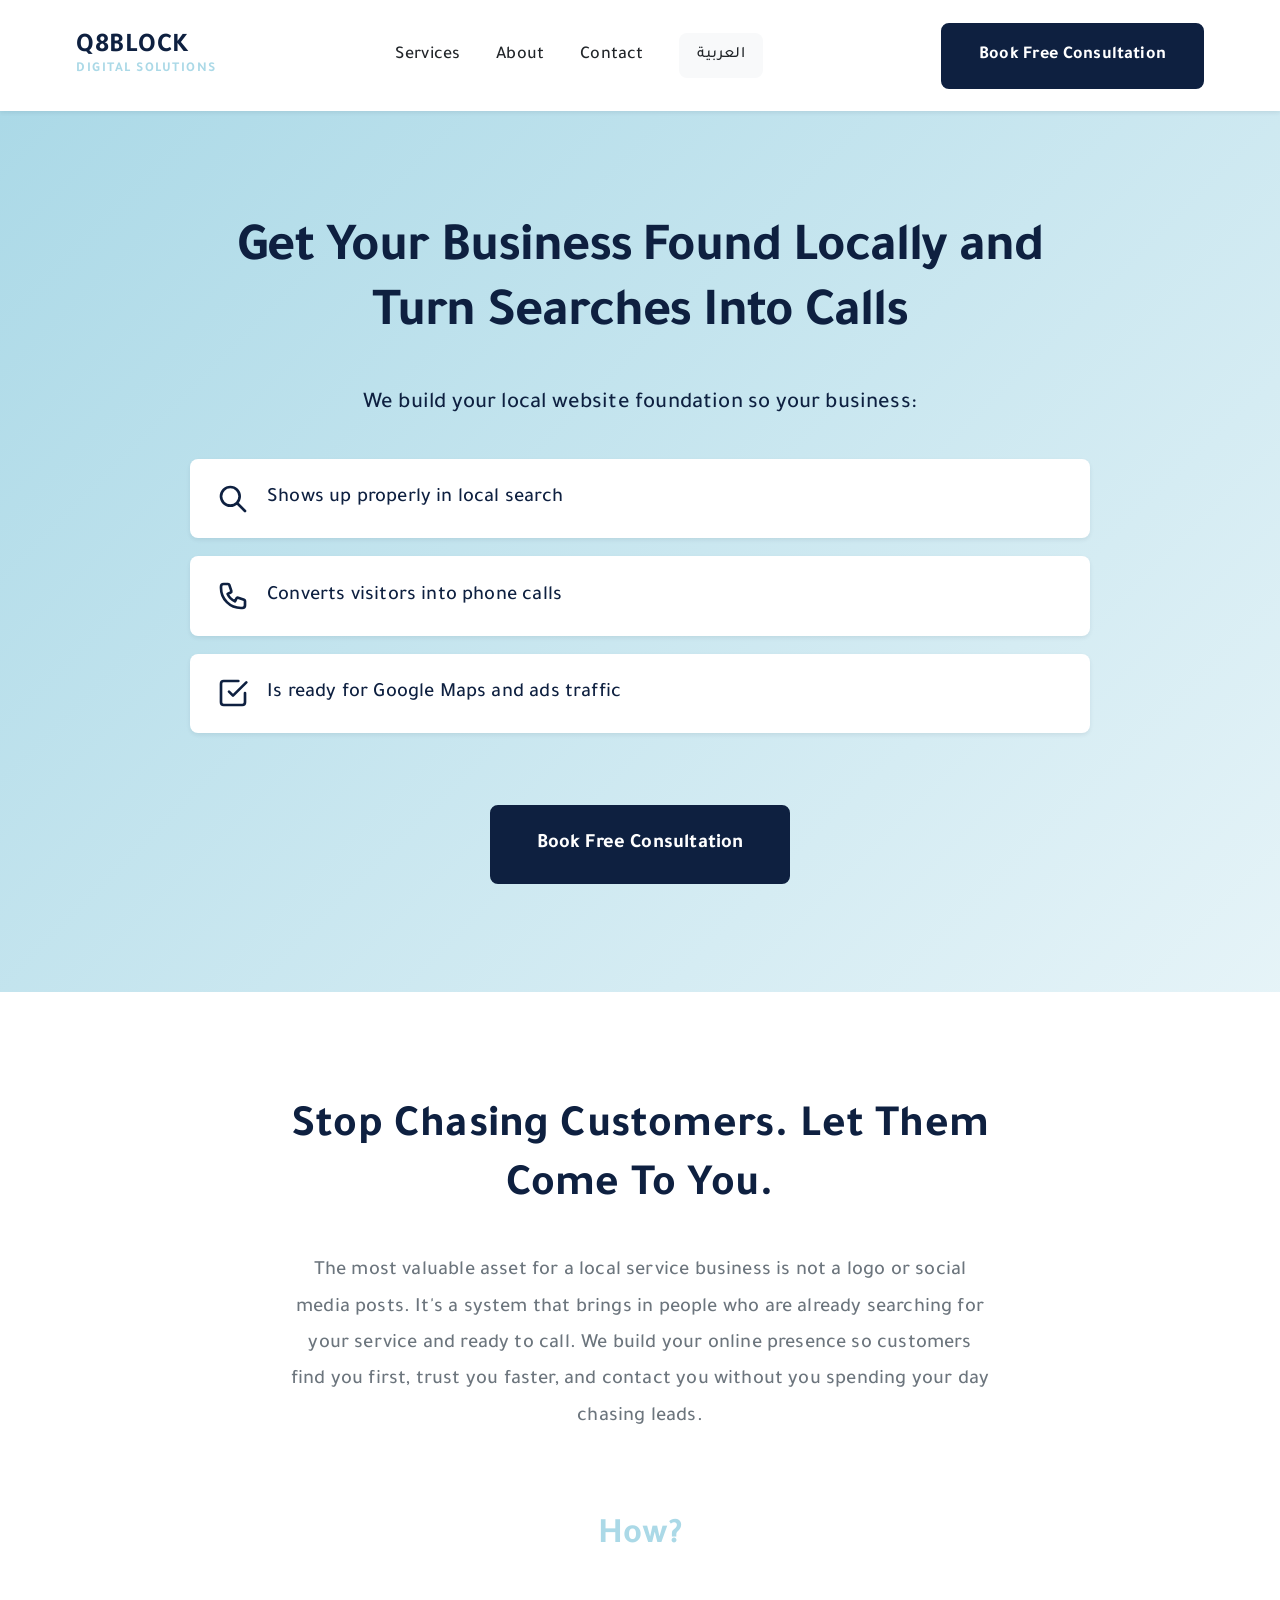
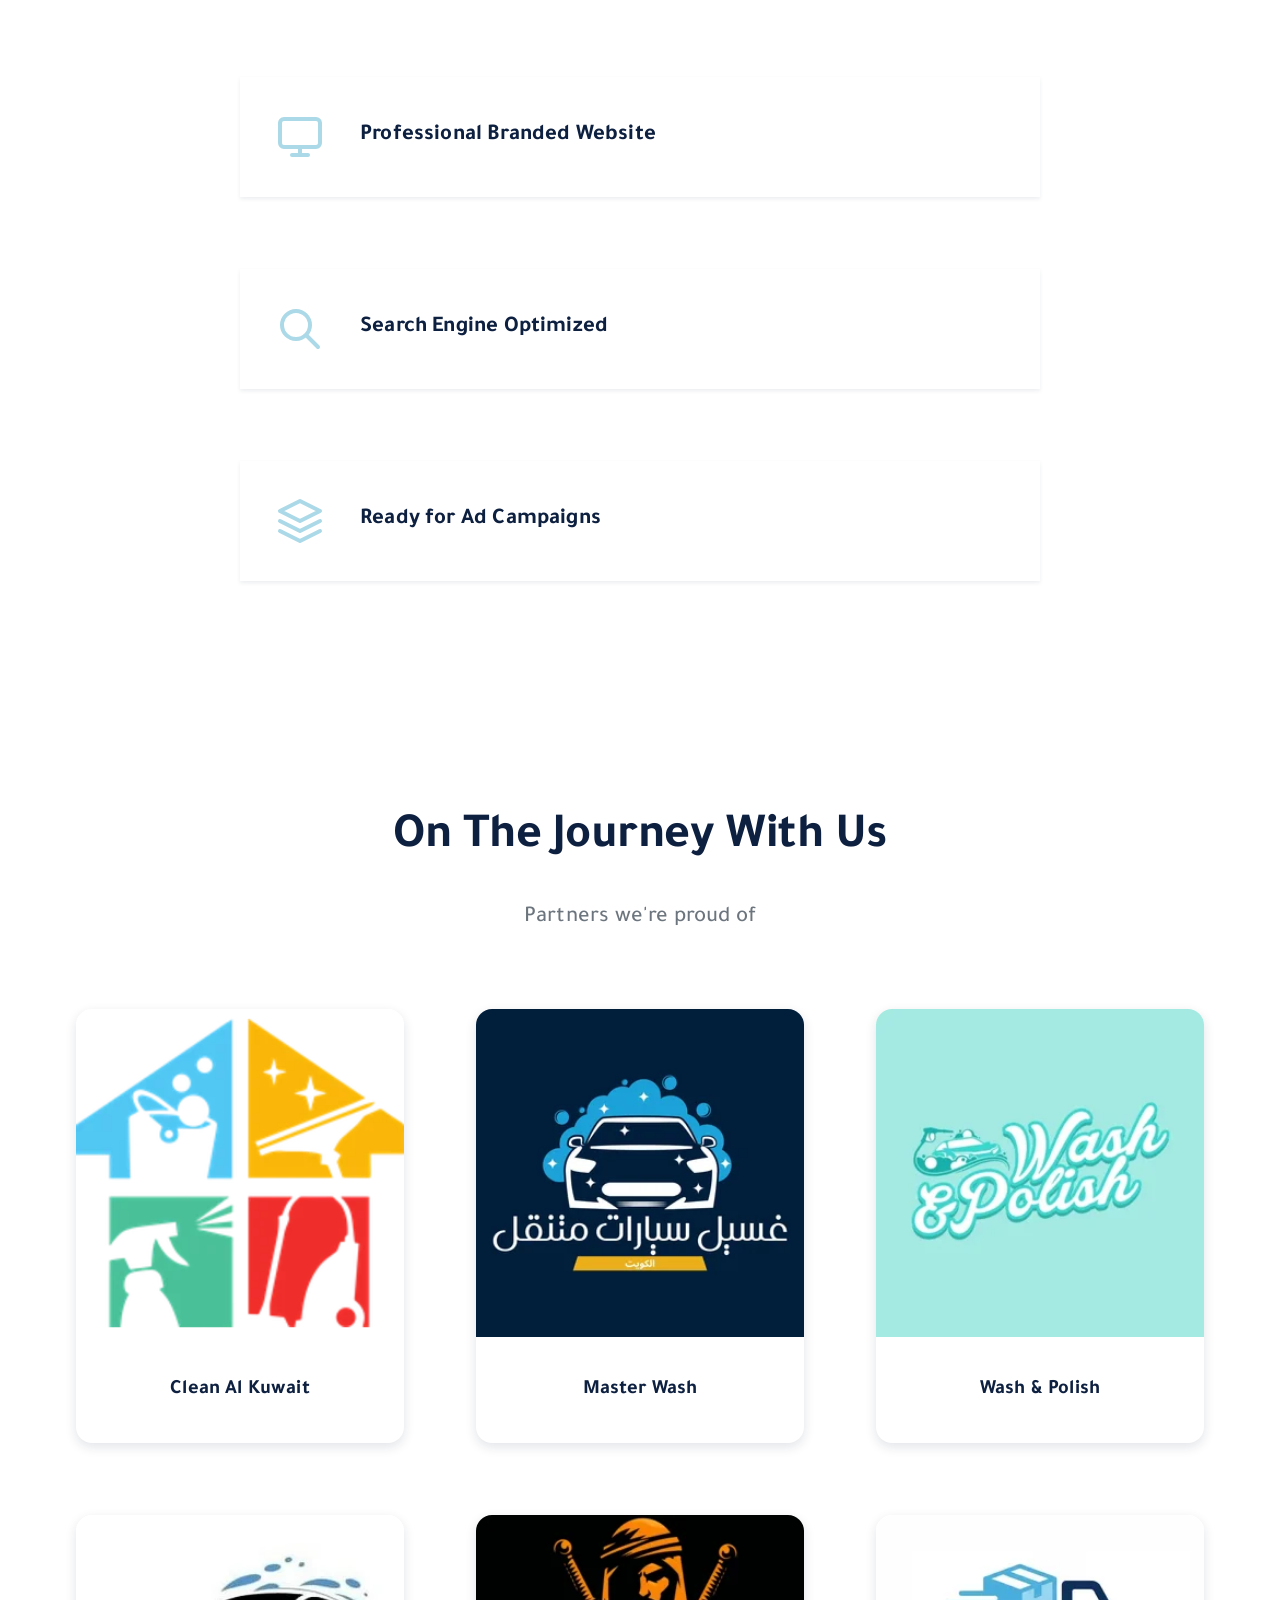
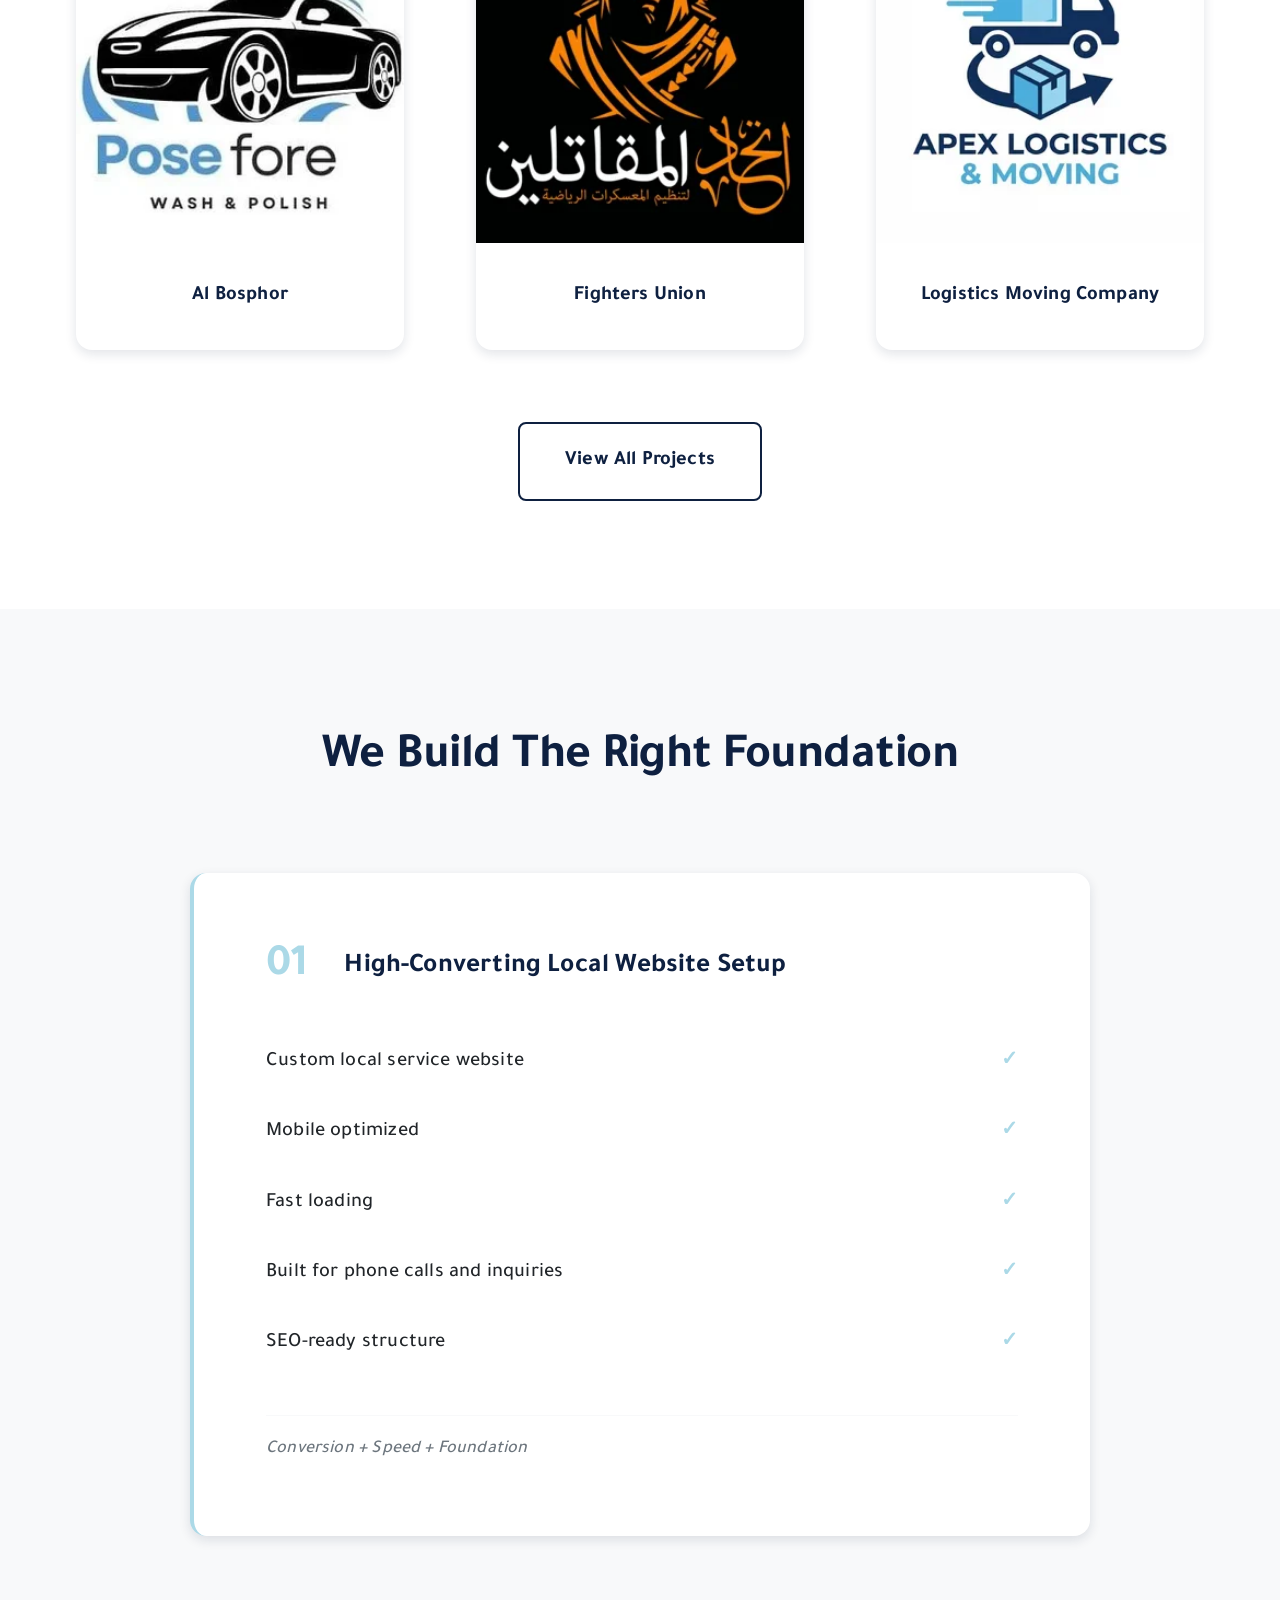
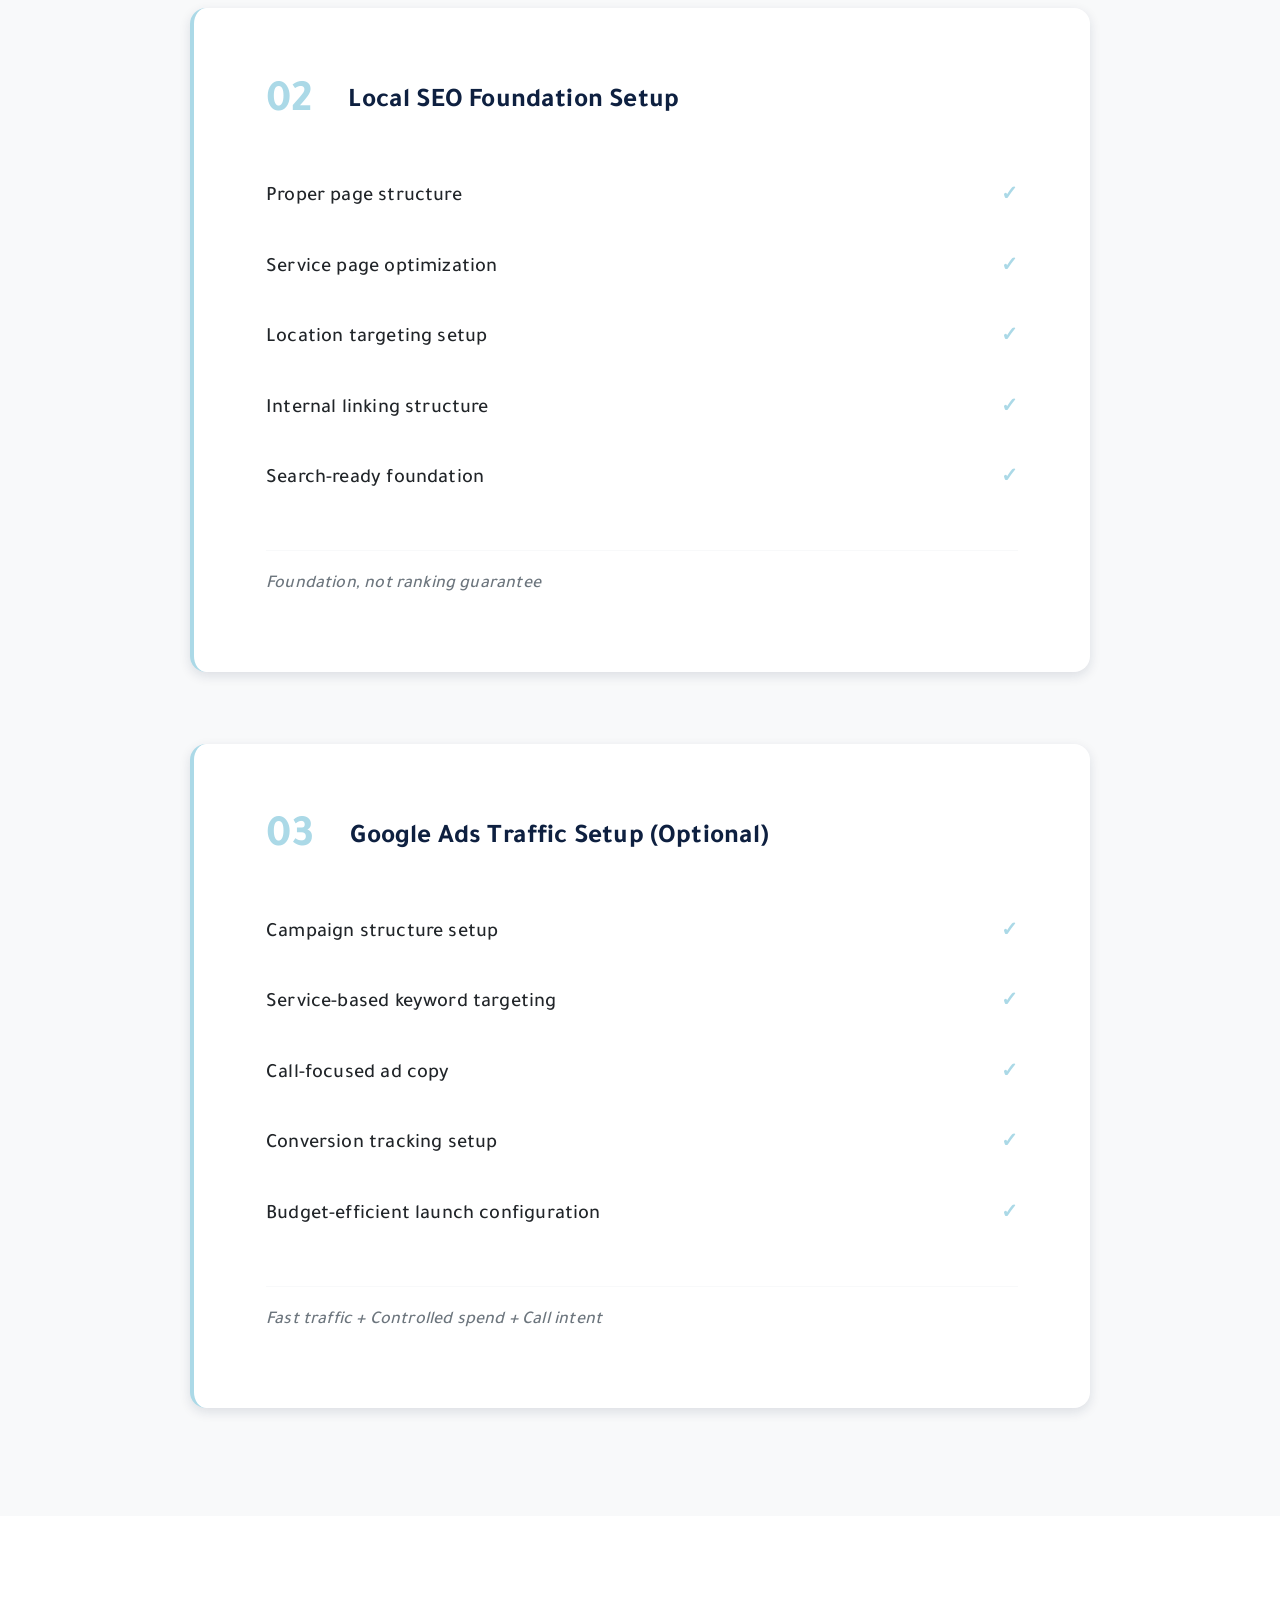
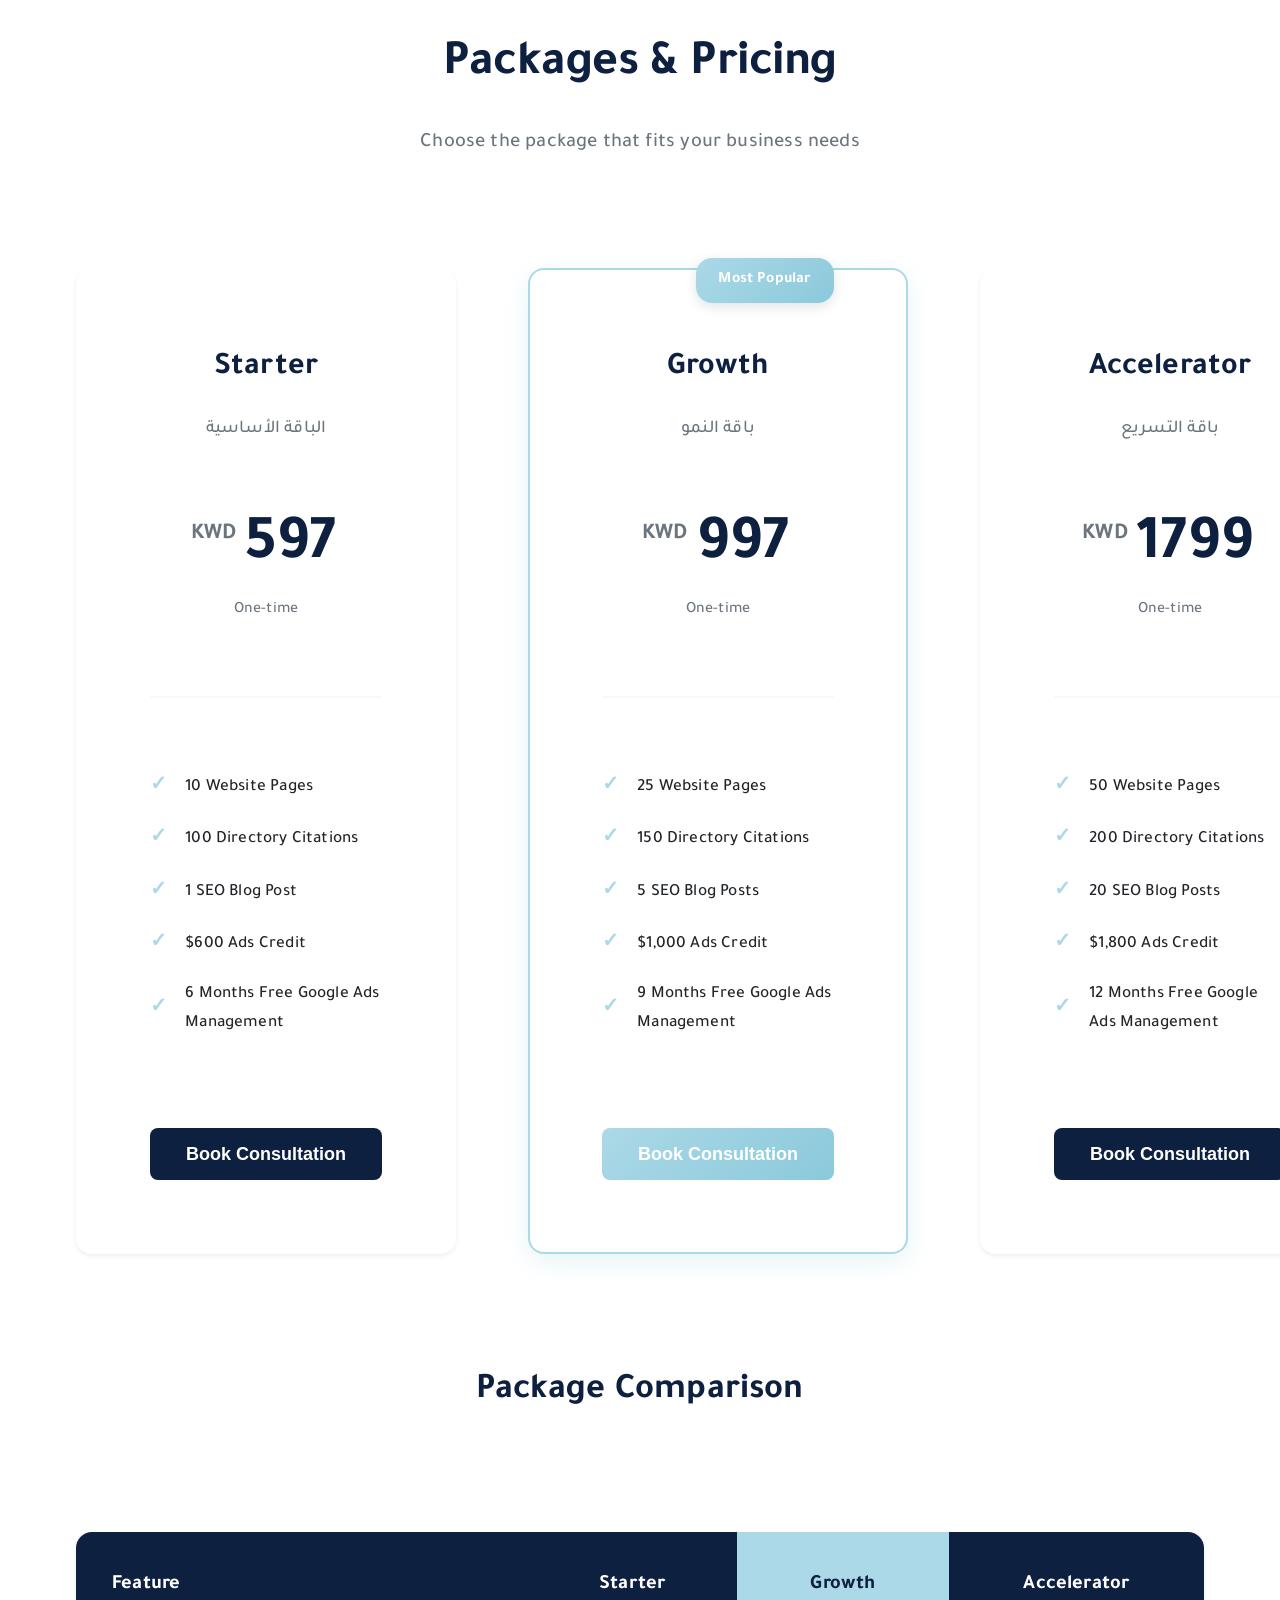
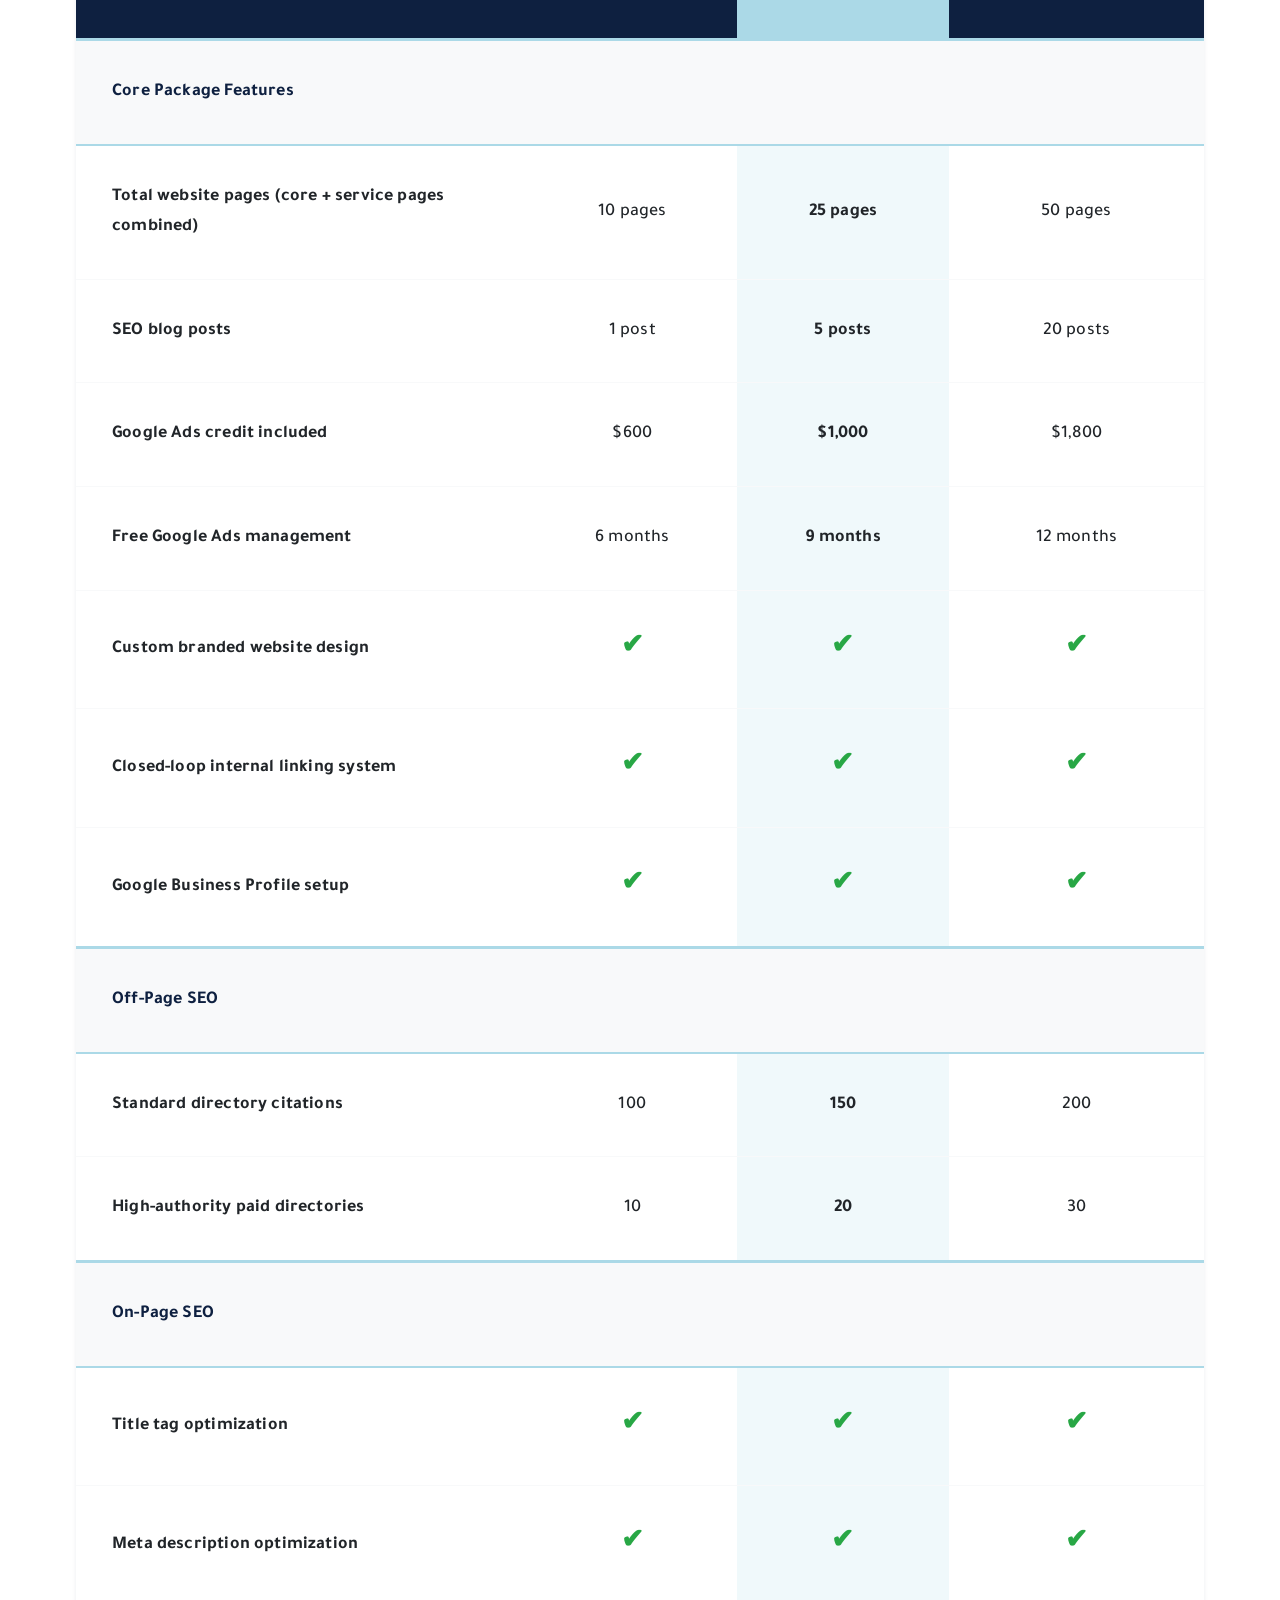
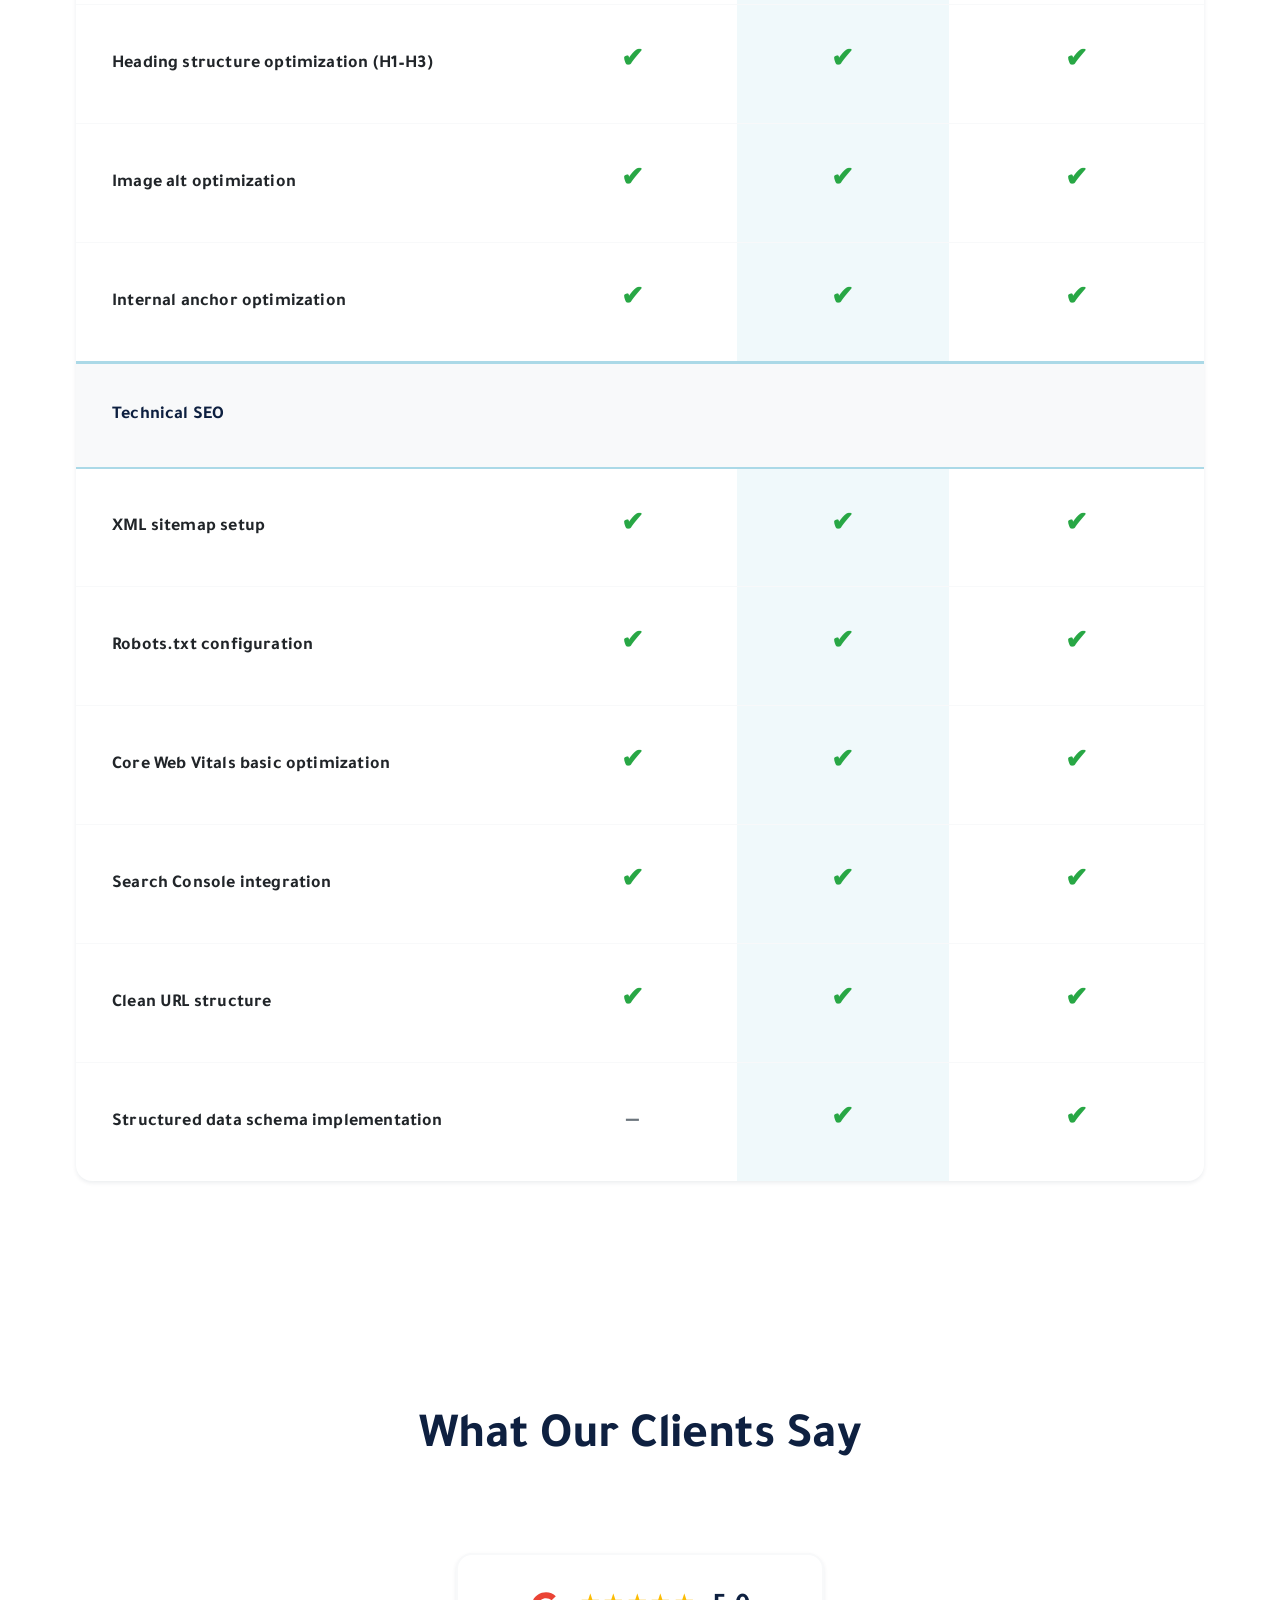
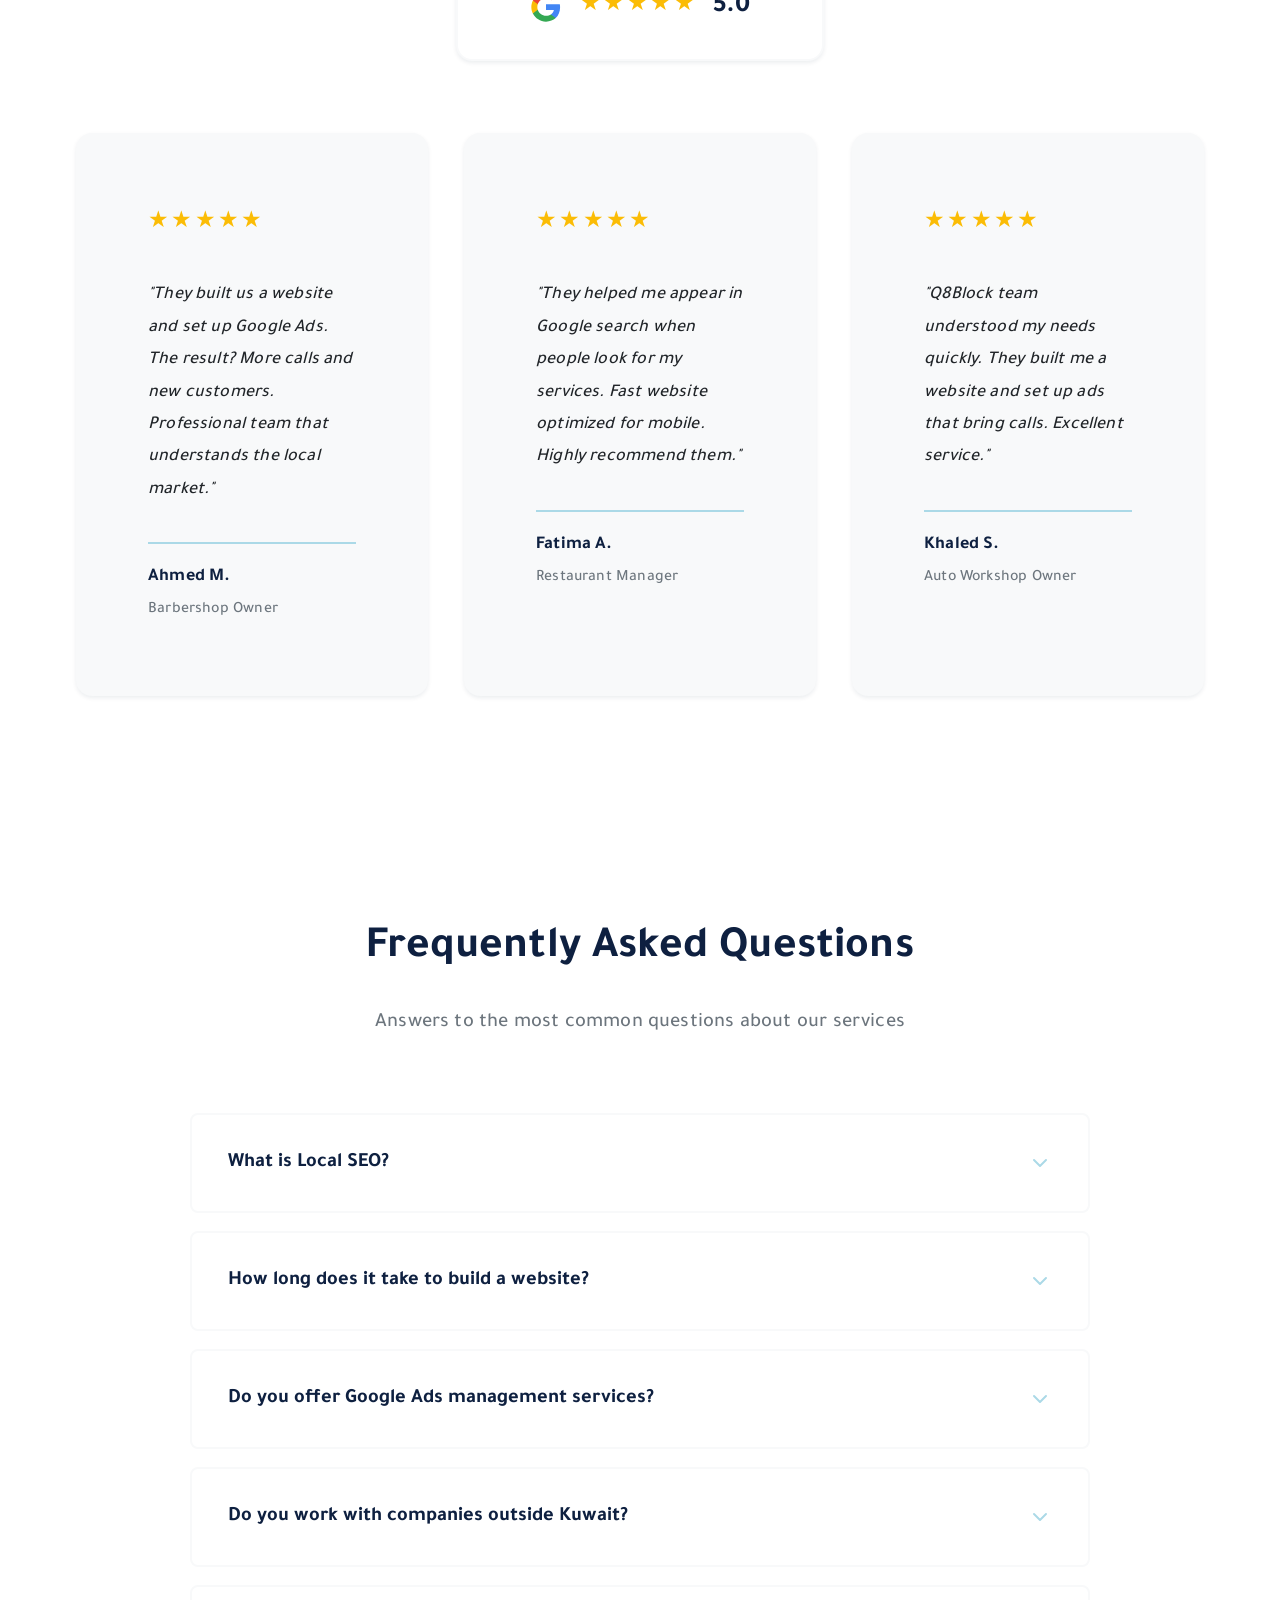
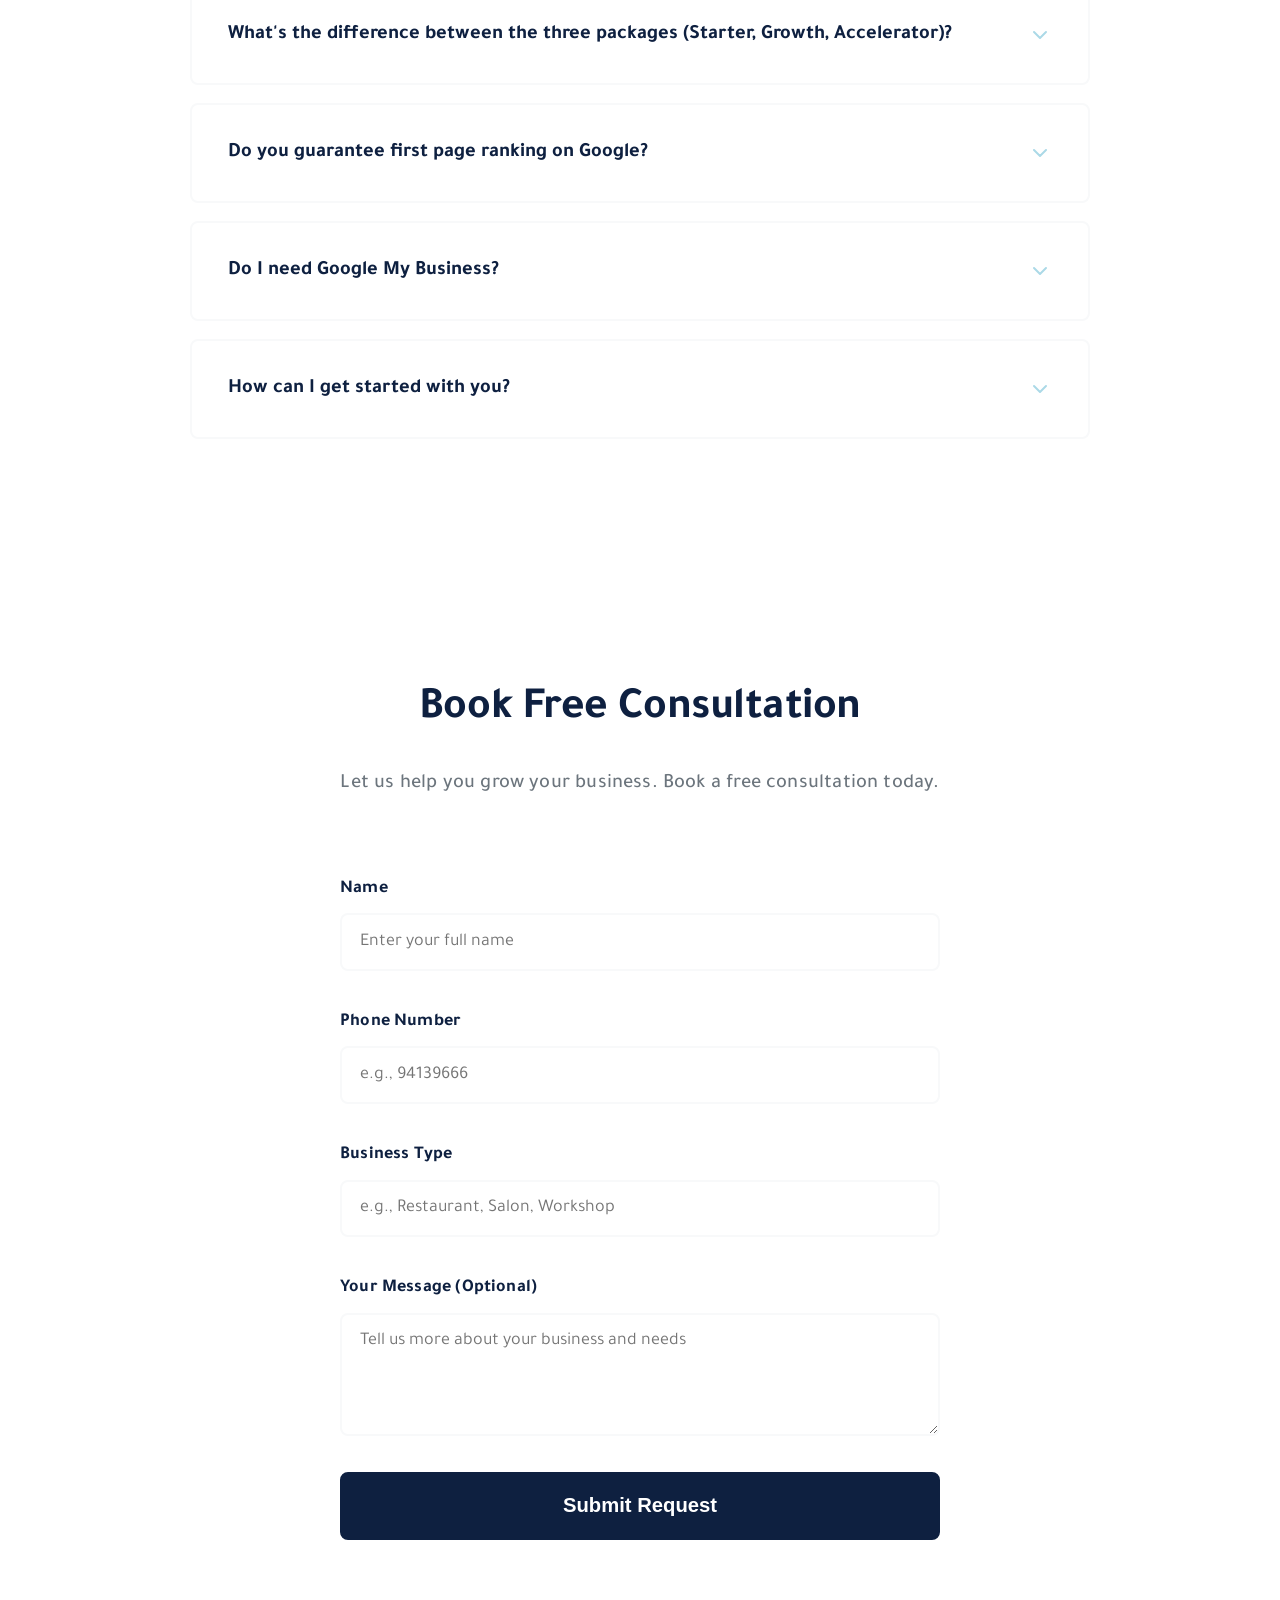
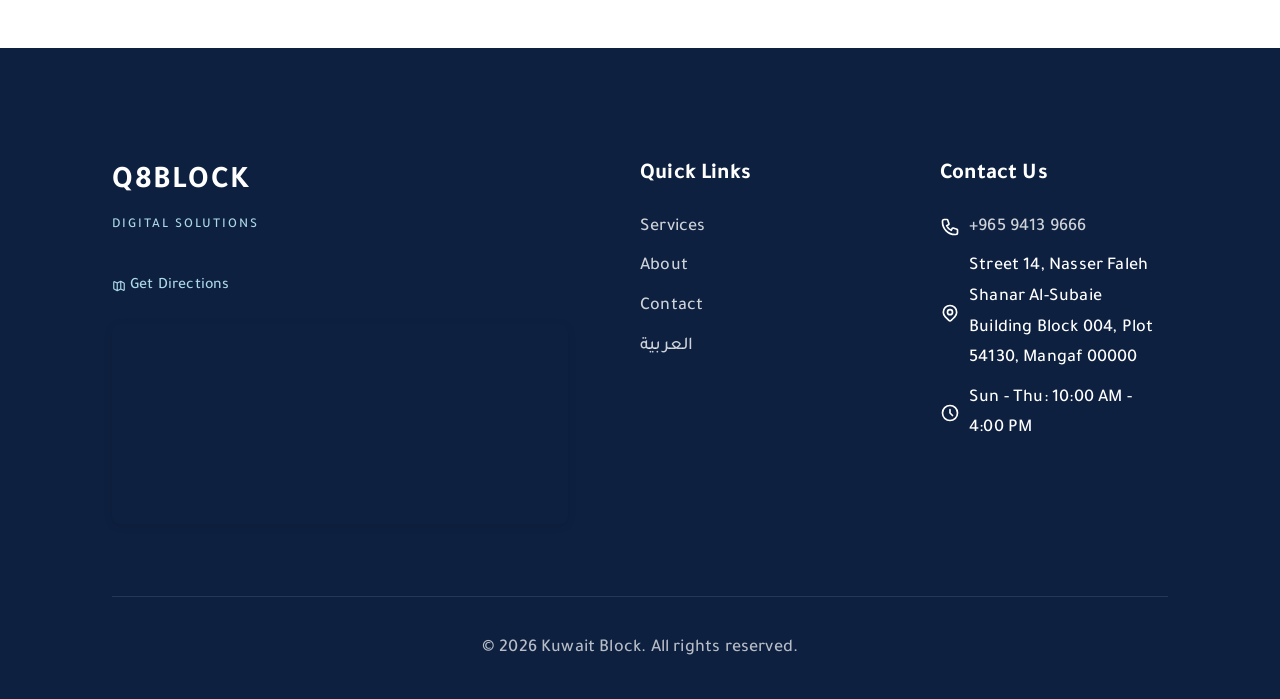
==== commit 3694ca93: "Update homepage pricing with new prices and Google Ads benefits Pricing Updates (Both English and Ar" ====
--- a/en/index.html
+++ b/en/index.html
@@ -334,7 +334,7 @@
                     </div>
                     <div class="pricing-card-price">
                         <span class="price-currency">KWD</span>
-                        <span class="price-amount">120</span>
+                        <span class="price-amount">597</span>
                         <span class="price-period">One-time</span>
                     </div>
                     <div class="pricing-card-highlights">
@@ -349,6 +349,14 @@
                         <div class="highlight-item">
                             <span class="highlight-icon">✓</span>
                             <span>1 SEO Blog Post</span>
+                        </div>
+                        <div class="highlight-item">
+                            <span class="highlight-icon">✓</span>
+                            <span>$600 Ads Credit</span>
+                        </div>
+                        <div class="highlight-item">
+                            <span class="highlight-icon">✓</span>
+                            <span>6 Months Free Google Ads Management</span>
                         </div>
                     </div>
                     <button class="pricing-cta-button" onclick="document.getElementById('consultation').scrollIntoView({behavior: 'smooth'})">Book Consultation</button>
@@ -363,7 +371,7 @@
                     </div>
                     <div class="pricing-card-price">
                         <span class="price-currency">KWD</span>
-                        <span class="price-amount">250</span>
+                        <span class="price-amount">997</span>
                         <span class="price-period">One-time</span>
                     </div>
                     <div class="pricing-card-highlights">
@@ -378,6 +386,14 @@
                         <div class="highlight-item">
                             <span class="highlight-icon">✓</span>
                             <span>5 SEO Blog Posts</span>
+                        </div>
+                        <div class="highlight-item">
+                            <span class="highlight-icon">✓</span>
+                            <span>$1,000 Ads Credit</span>
+                        </div>
+                        <div class="highlight-item">
+                            <span class="highlight-icon">✓</span>
+                            <span>9 Months Free Google Ads Management</span>
                         </div>
                     </div>
                     <button class="pricing-cta-button pricing-cta-featured" onclick="document.getElementById('consultation').scrollIntoView({behavior: 'smooth'})">Book Consultation</button>
@@ -391,7 +407,7 @@
                     </div>
                     <div class="pricing-card-price">
                         <span class="price-currency">KWD</span>
-                        <span class="price-amount">450</span>
+                        <span class="price-amount">1799</span>
                         <span class="price-period">One-time</span>
                     </div>
                     <div class="pricing-card-highlights">
@@ -406,6 +422,14 @@
                         <div class="highlight-item">
                             <span class="highlight-icon">✓</span>
                             <span>20 SEO Blog Posts</span>
+                        </div>
+                        <div class="highlight-item">
+                            <span class="highlight-icon">✓</span>
+                            <span>$1,800 Ads Credit</span>
+                        </div>
+                        <div class="highlight-item">
+                            <span class="highlight-icon">✓</span>
+                            <span>12 Months Free Google Ads Management</span>
                         </div>
                     </div>
                     <button class="pricing-cta-button" onclick="document.getElementById('consultation').scrollIntoView({behavior: 'smooth'})">Book Consultation</button>
@@ -441,6 +465,18 @@
                             <td>1 post</td>
                             <td class="featured-col">5 posts</td>
                             <td>20 posts</td>
+                        </tr>
+                        <tr>
+                            <td>Google Ads credit included</td>
+                            <td>$600</td>
+                            <td class="featured-col">$1,000</td>
+                            <td>$1,800</td>
+                        </tr>
+                        <tr>
+                            <td>Free Google Ads management</td>
+                            <td>6 months</td>
+                            <td class="featured-col">9 months</td>
+                            <td>12 months</td>
                         </tr>
                         <tr>
                             <td>Custom branded website design</td>
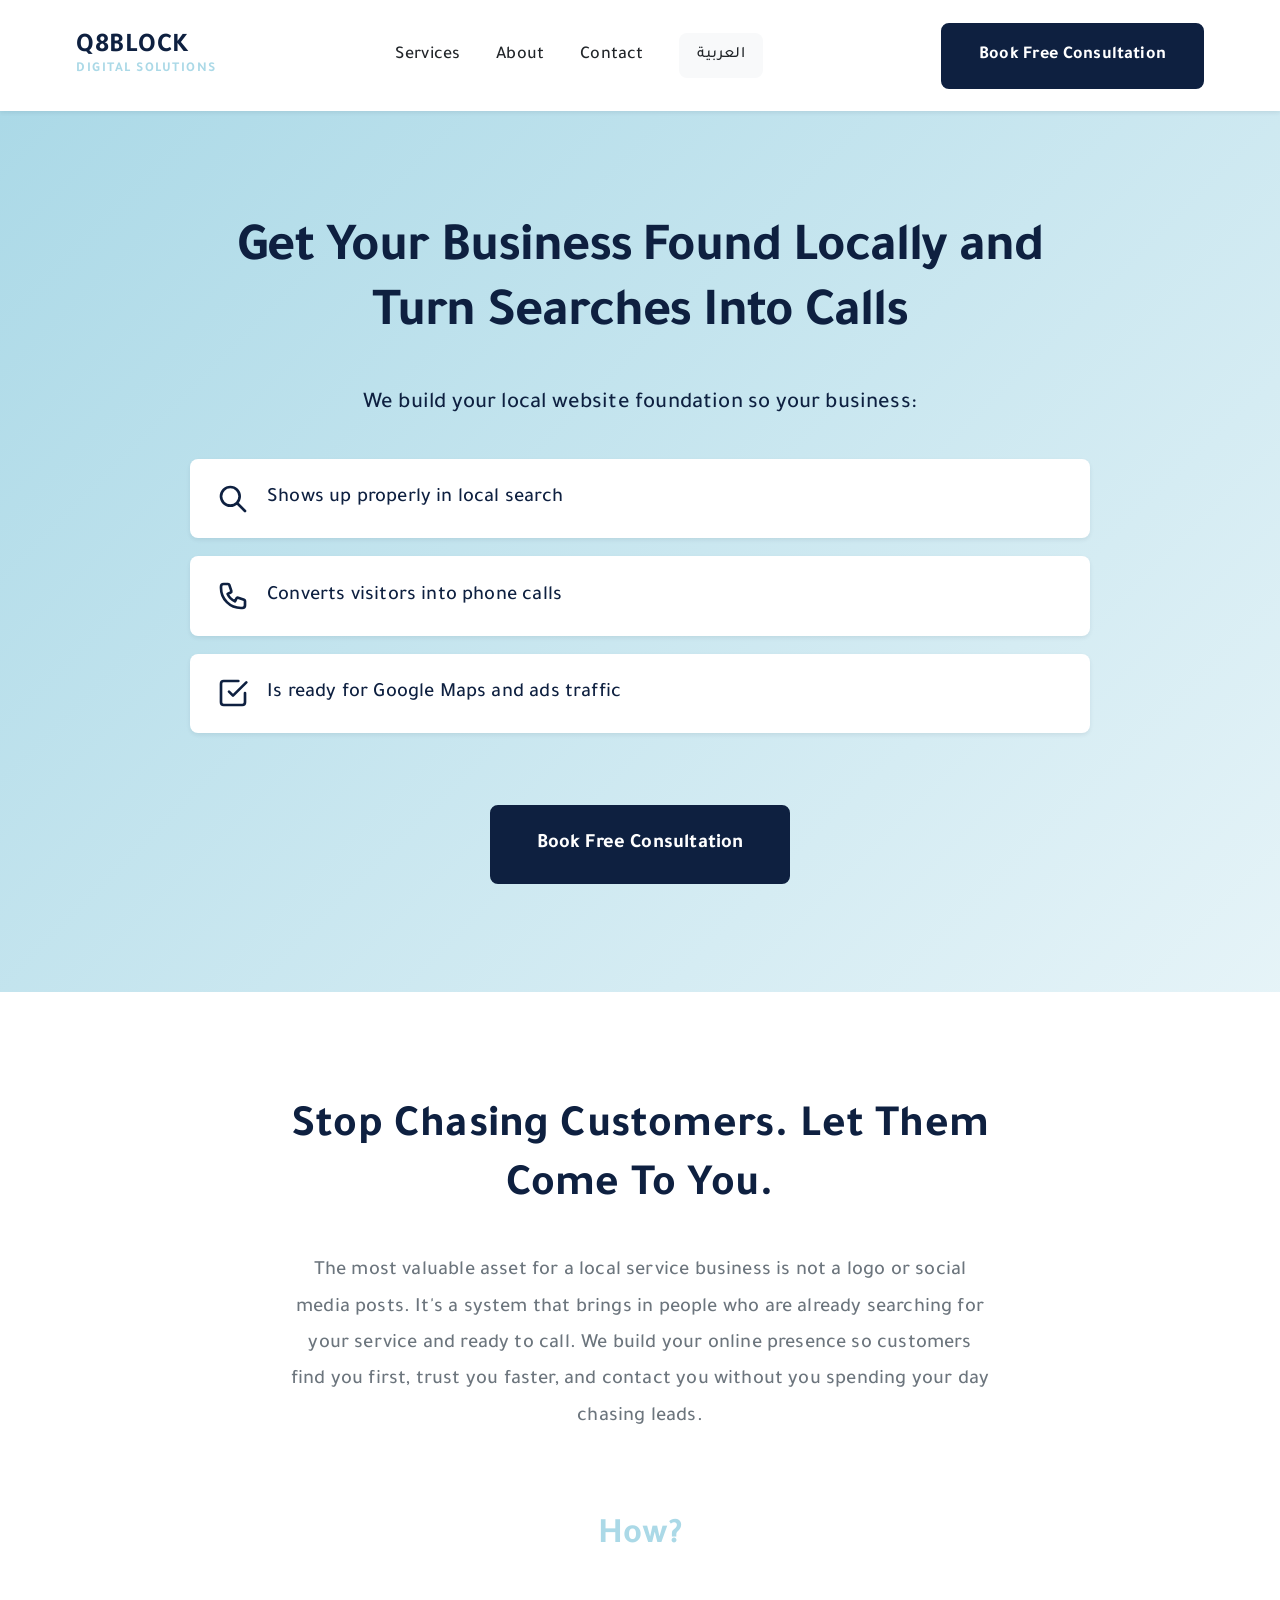
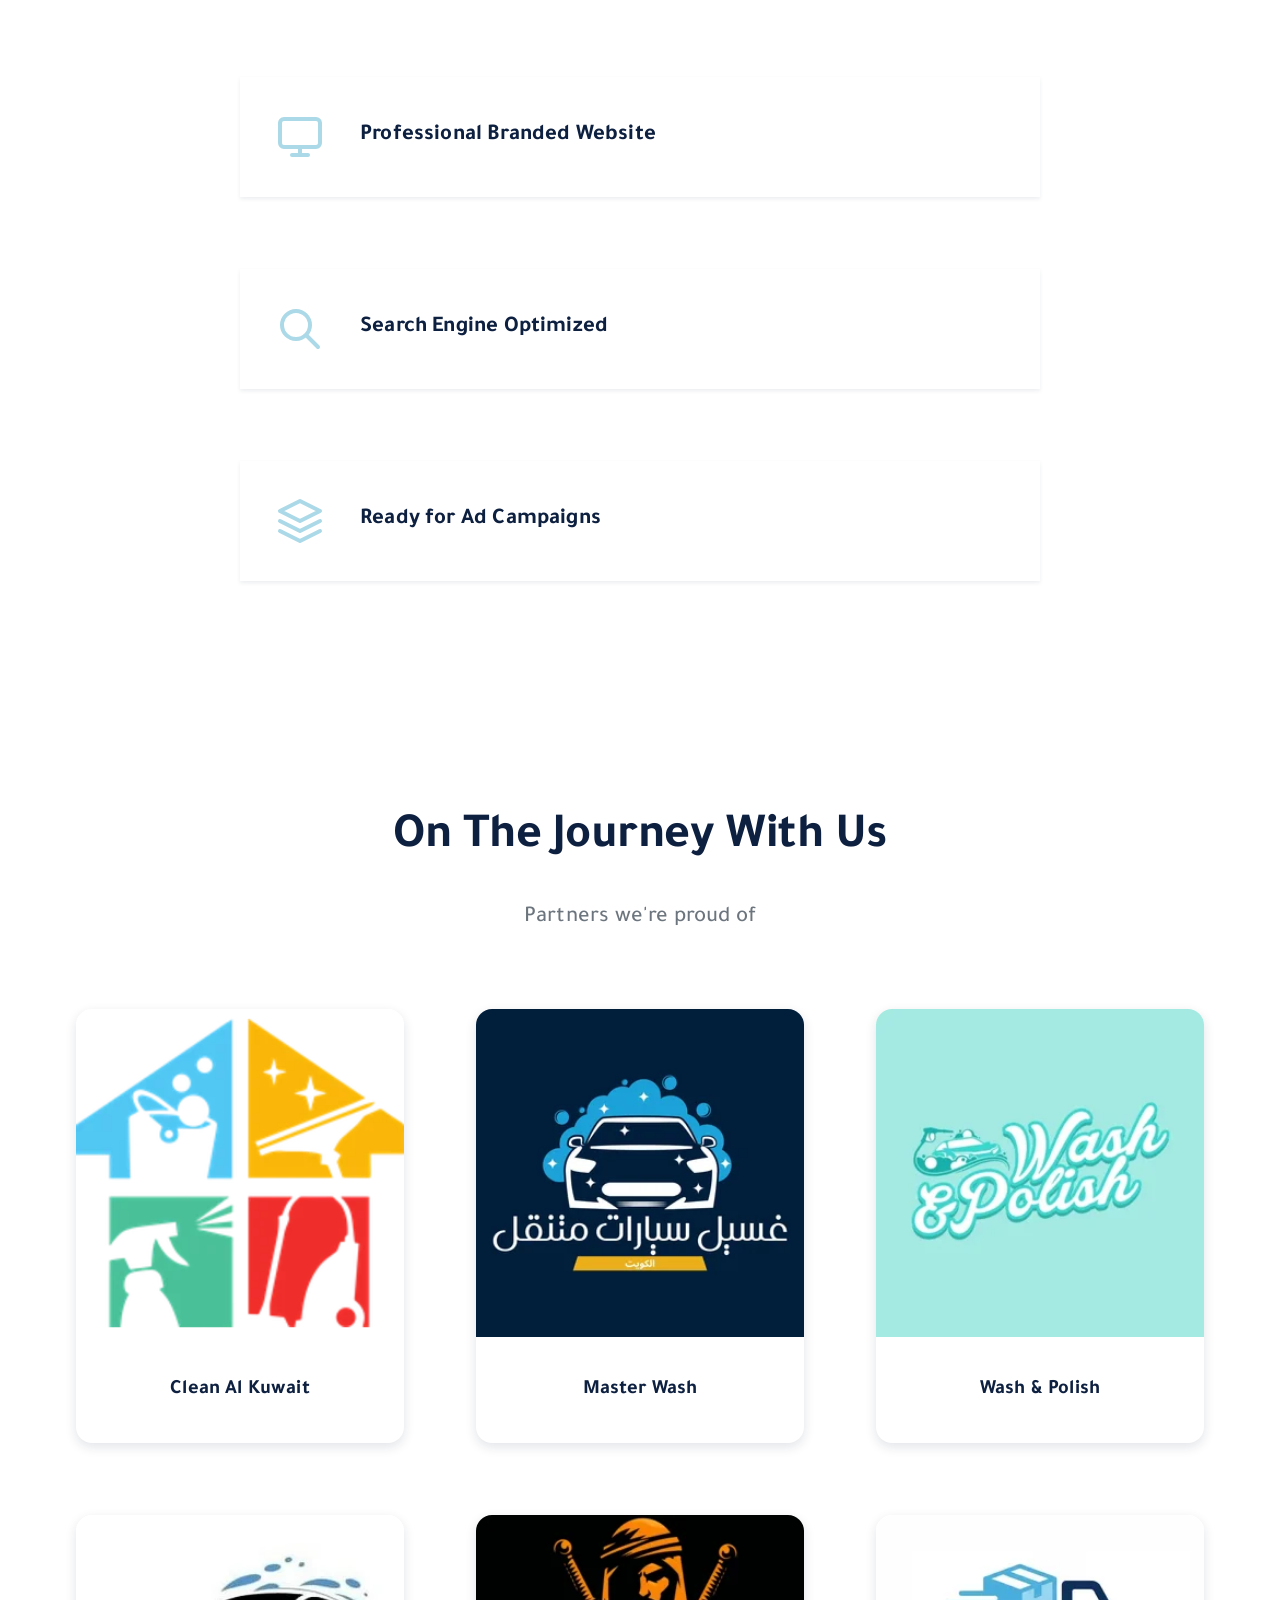
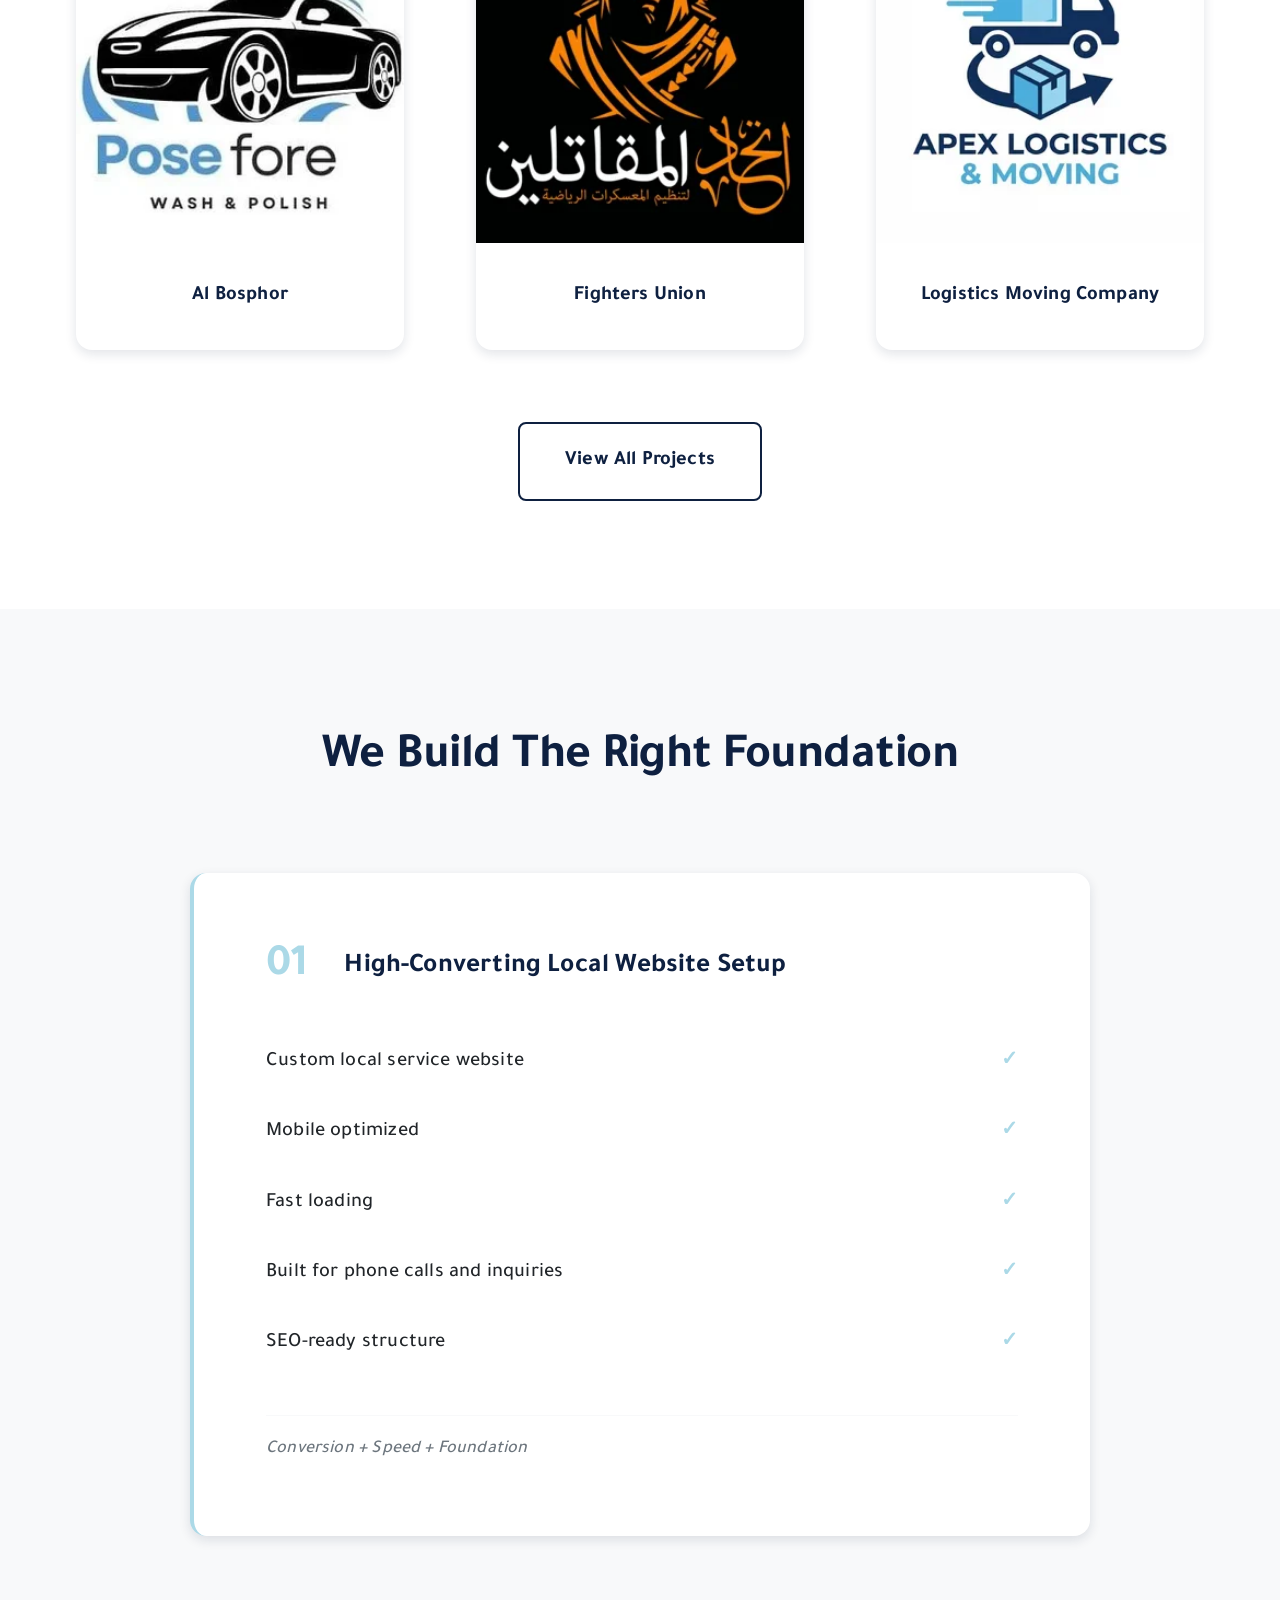
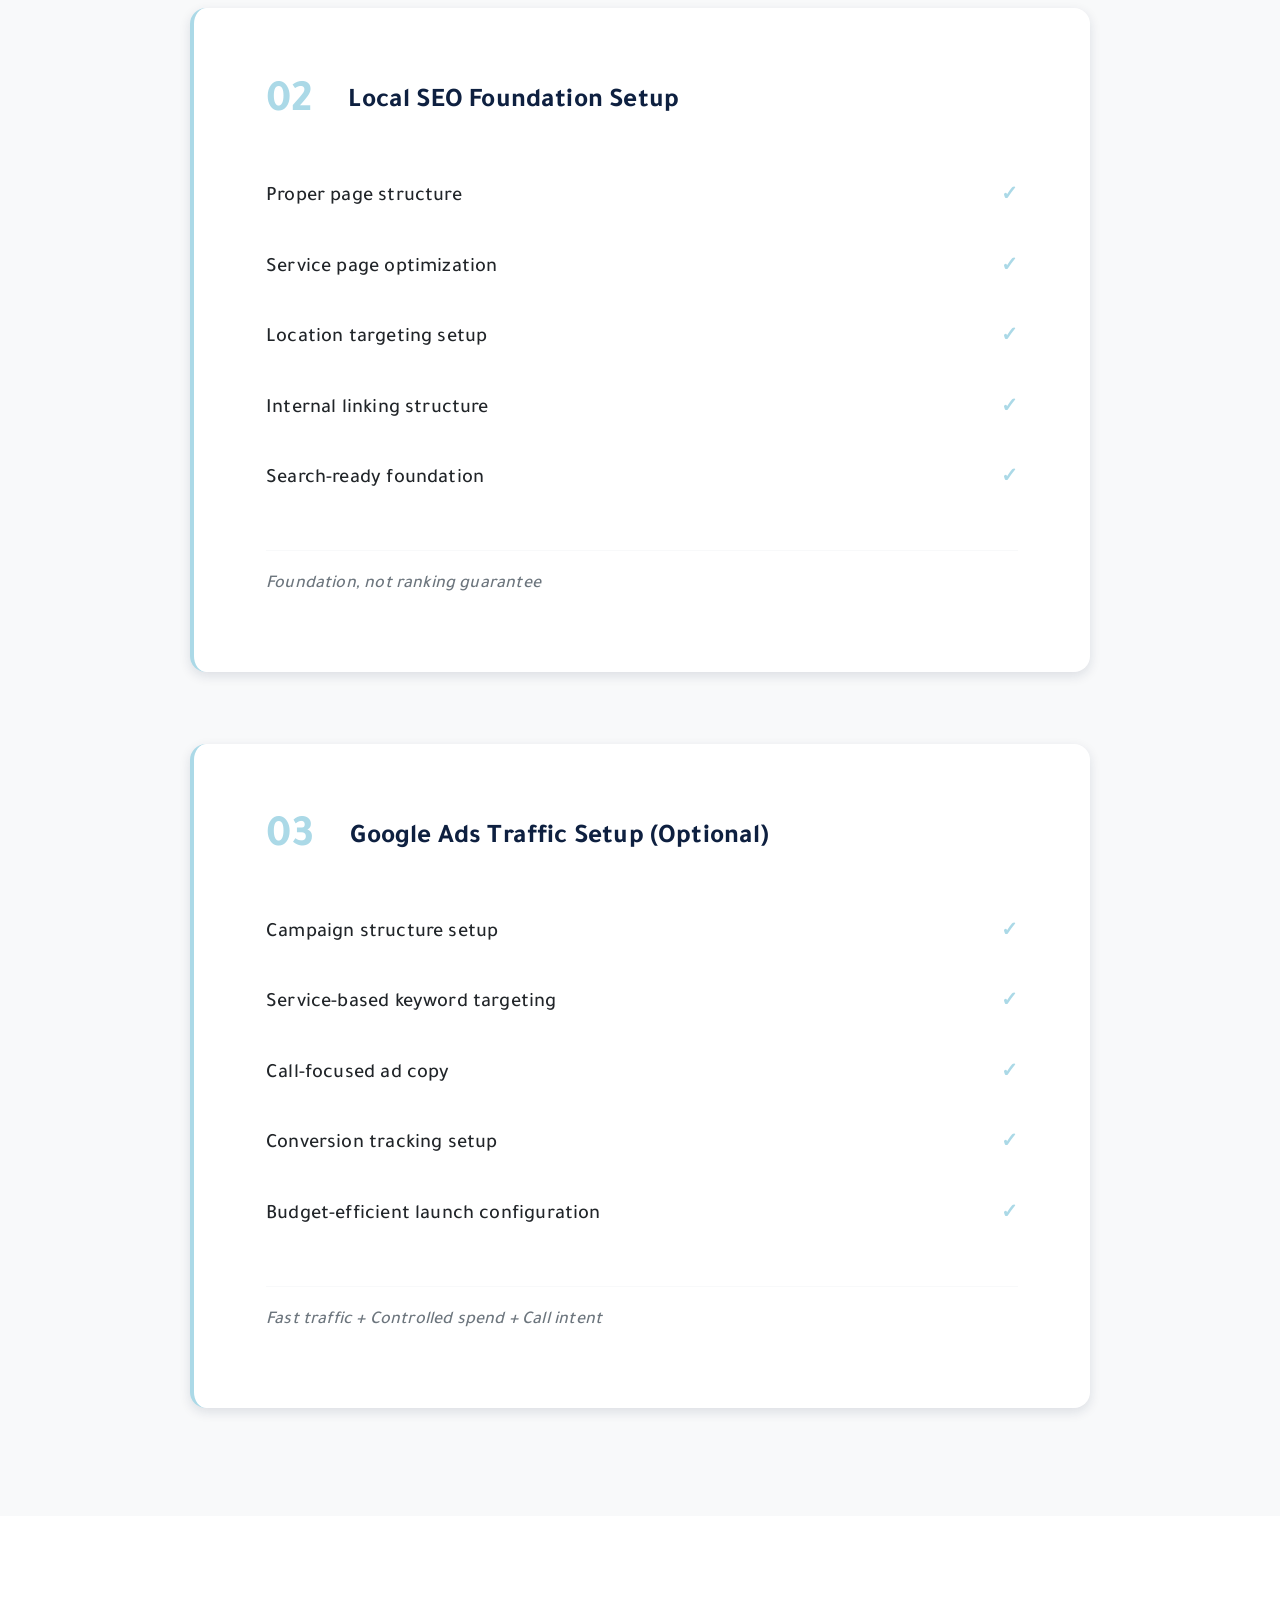
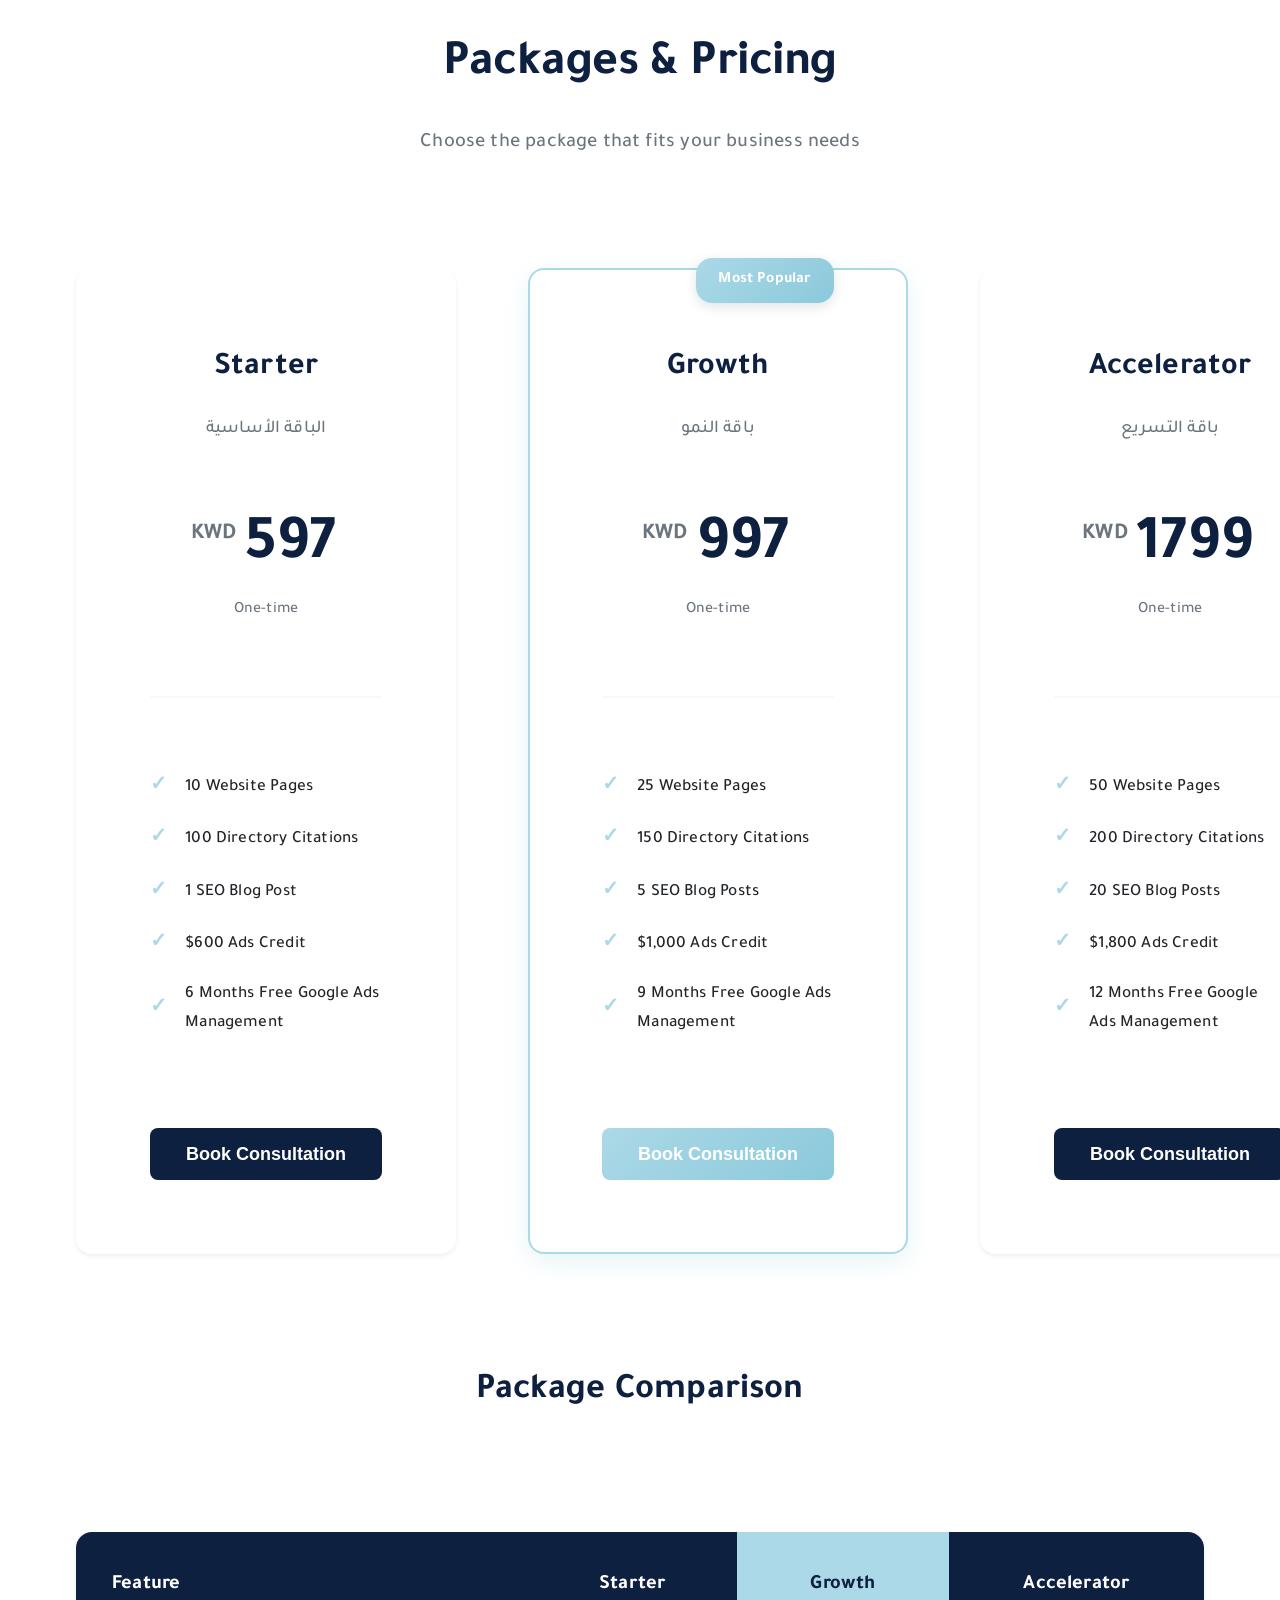
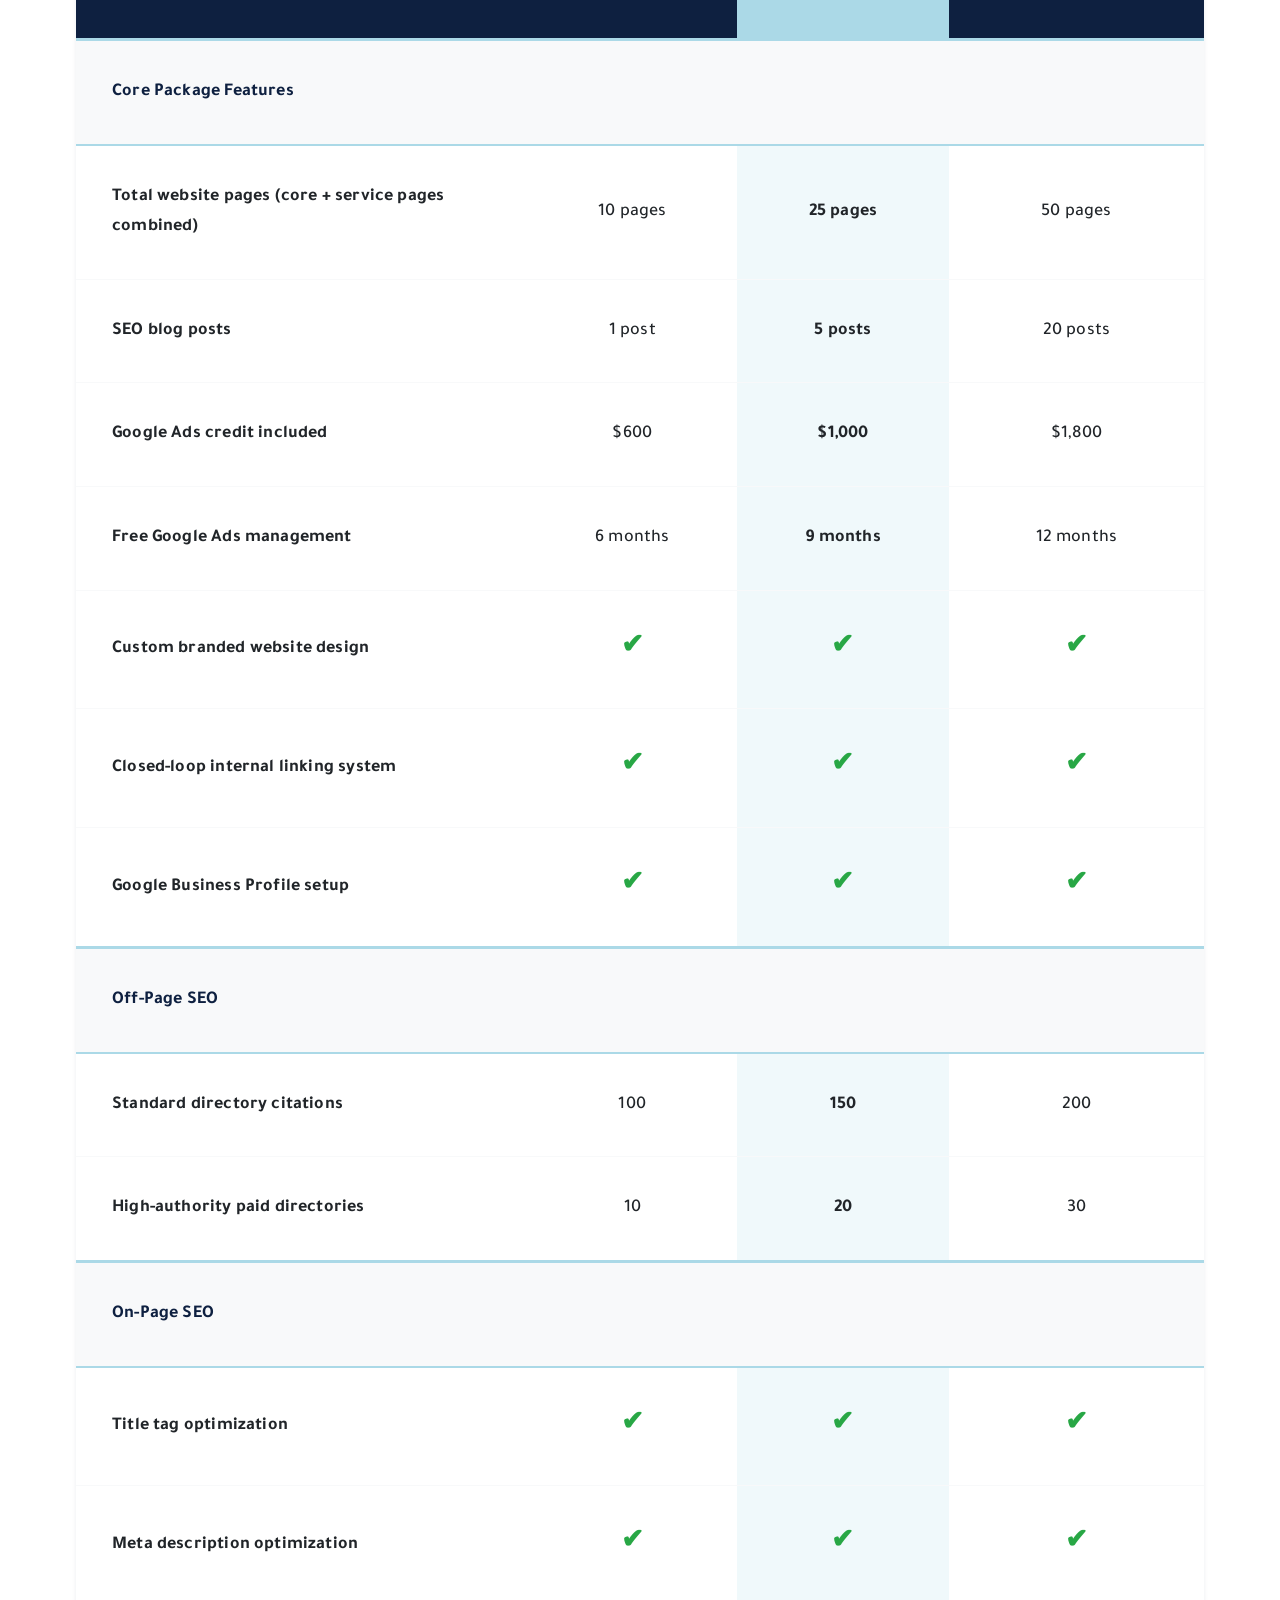
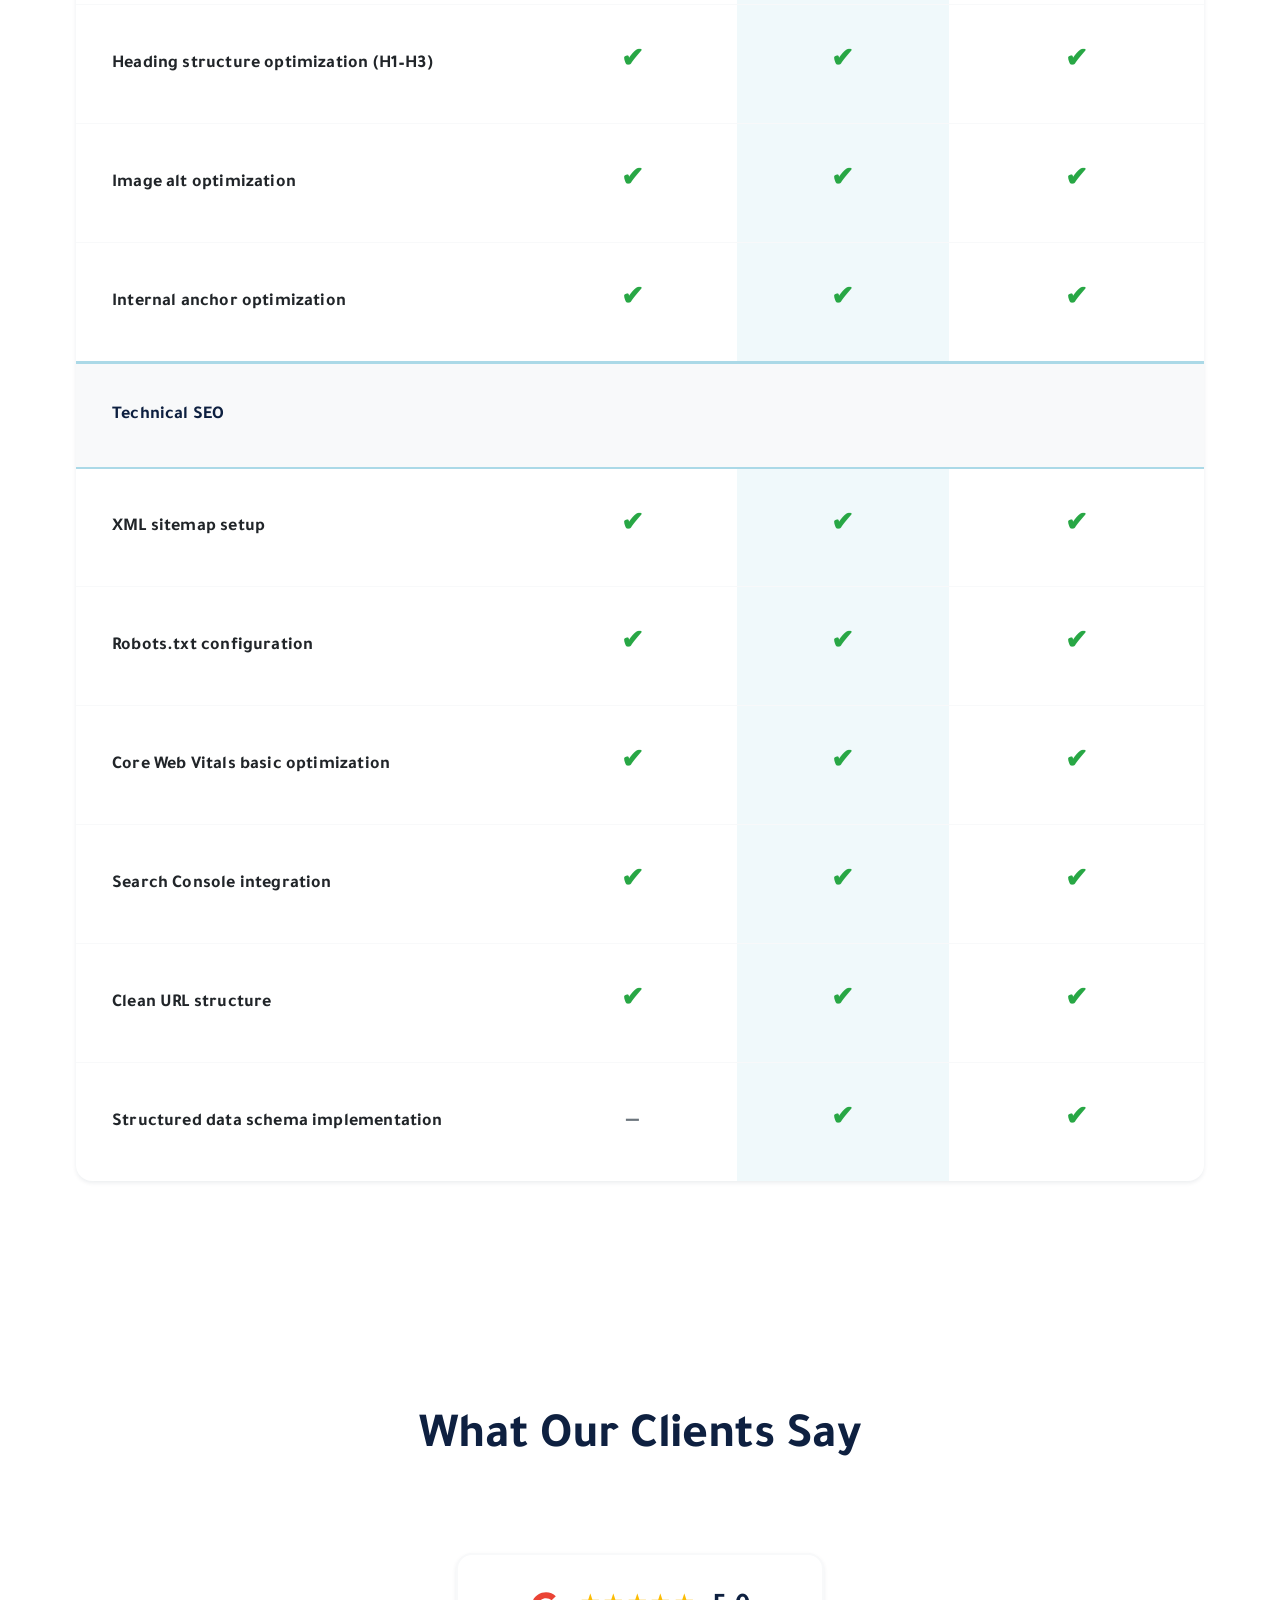
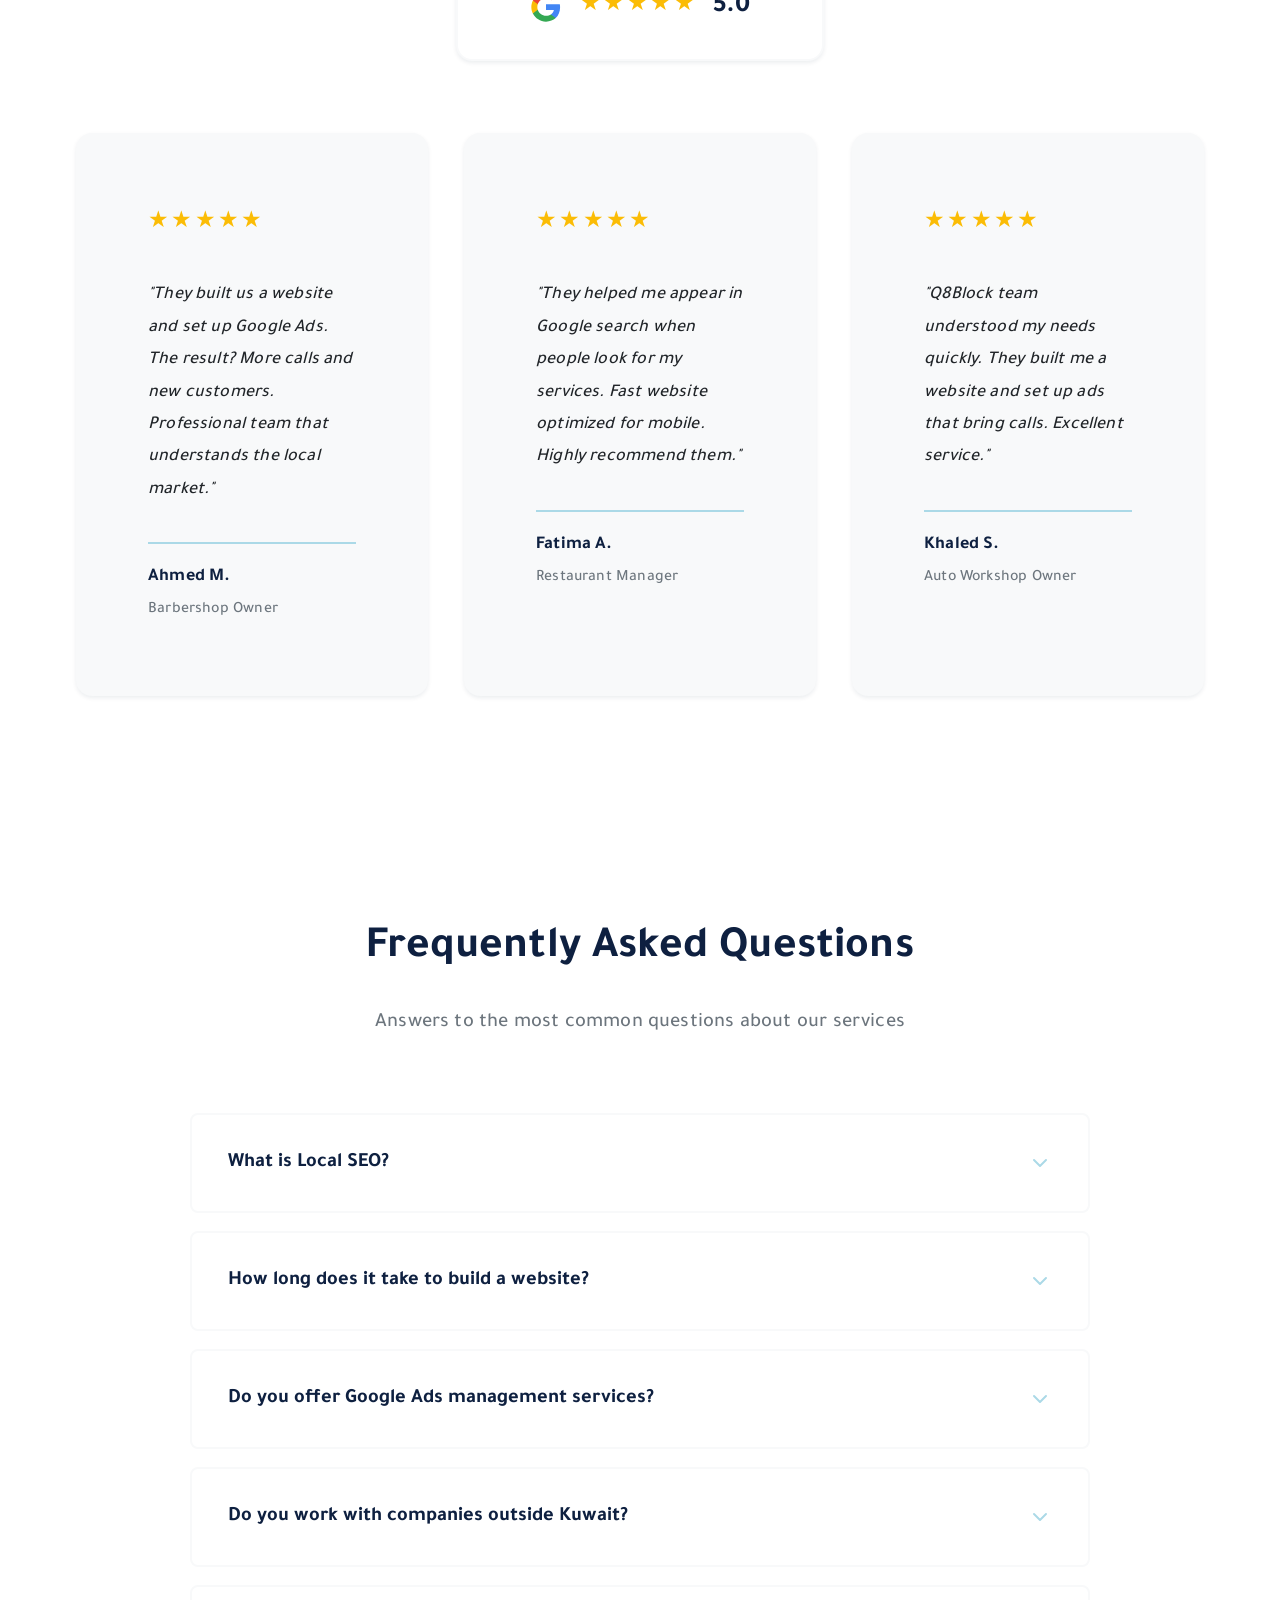
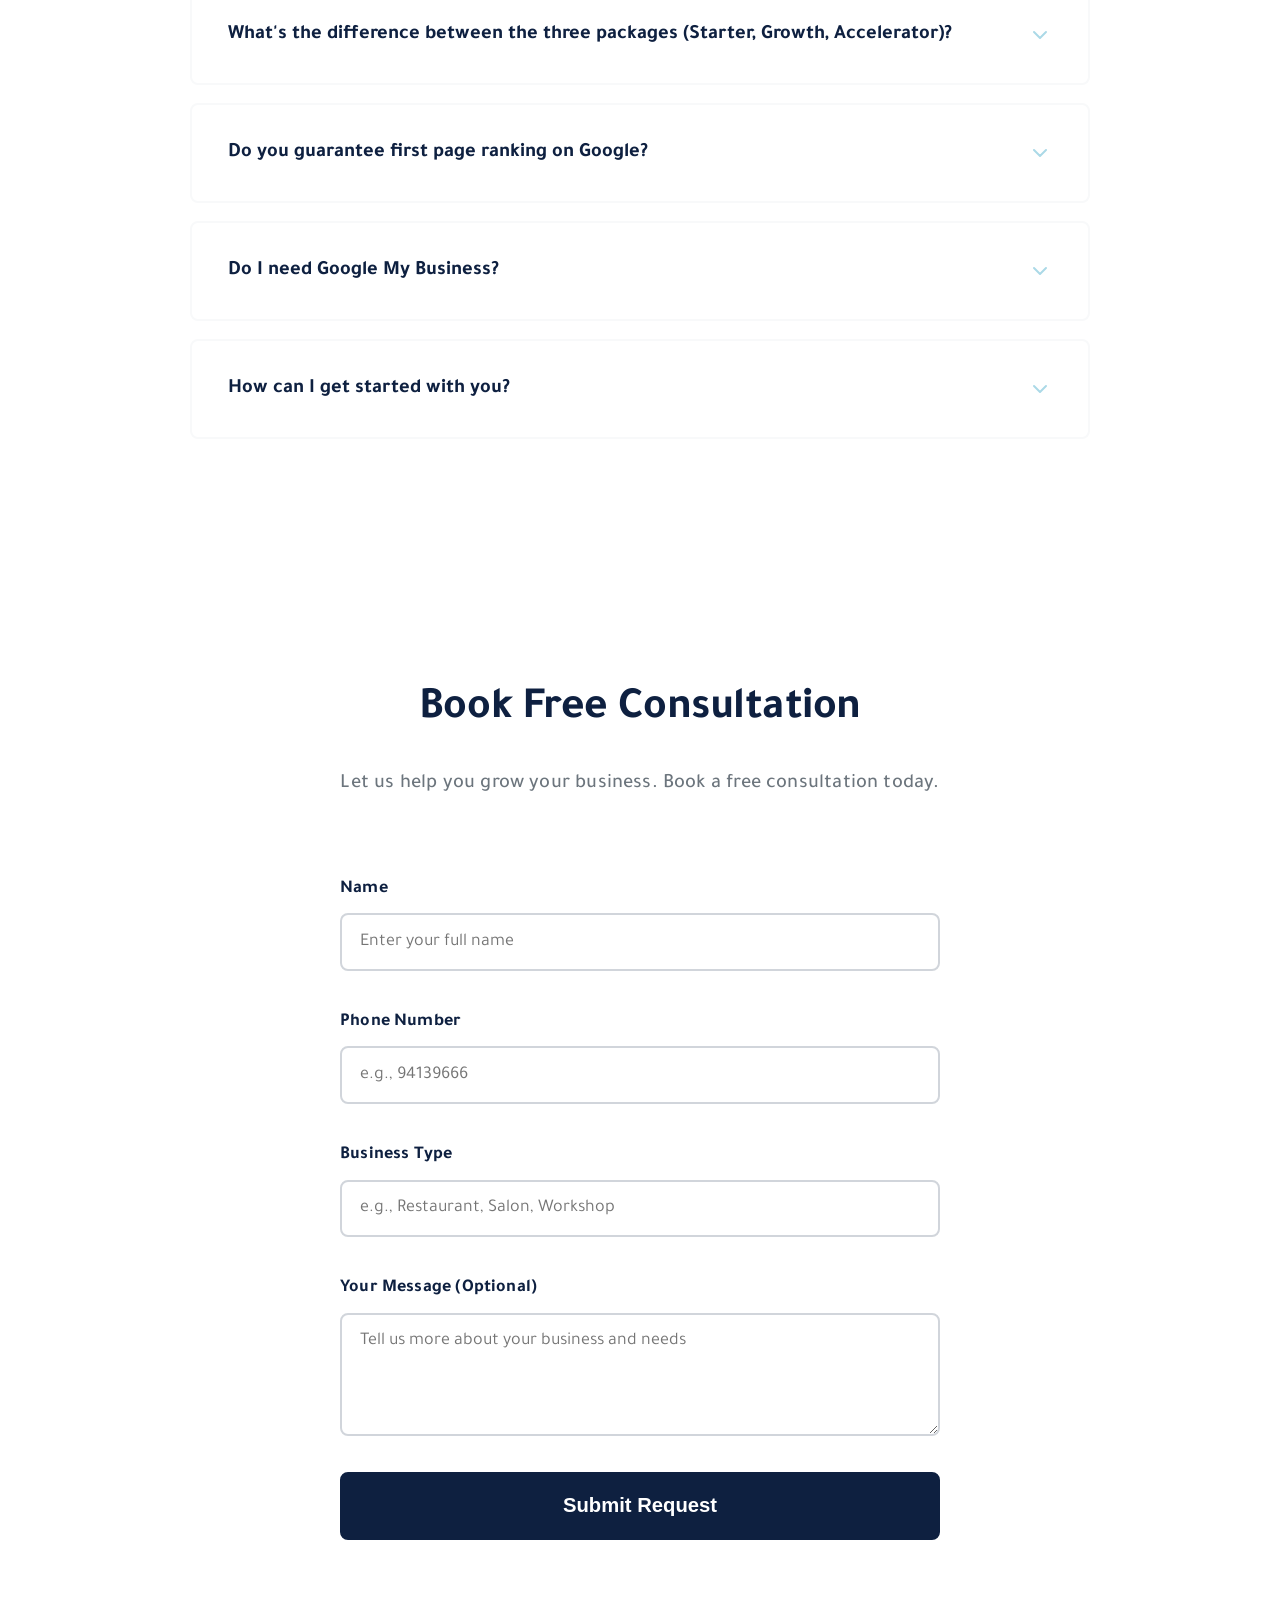
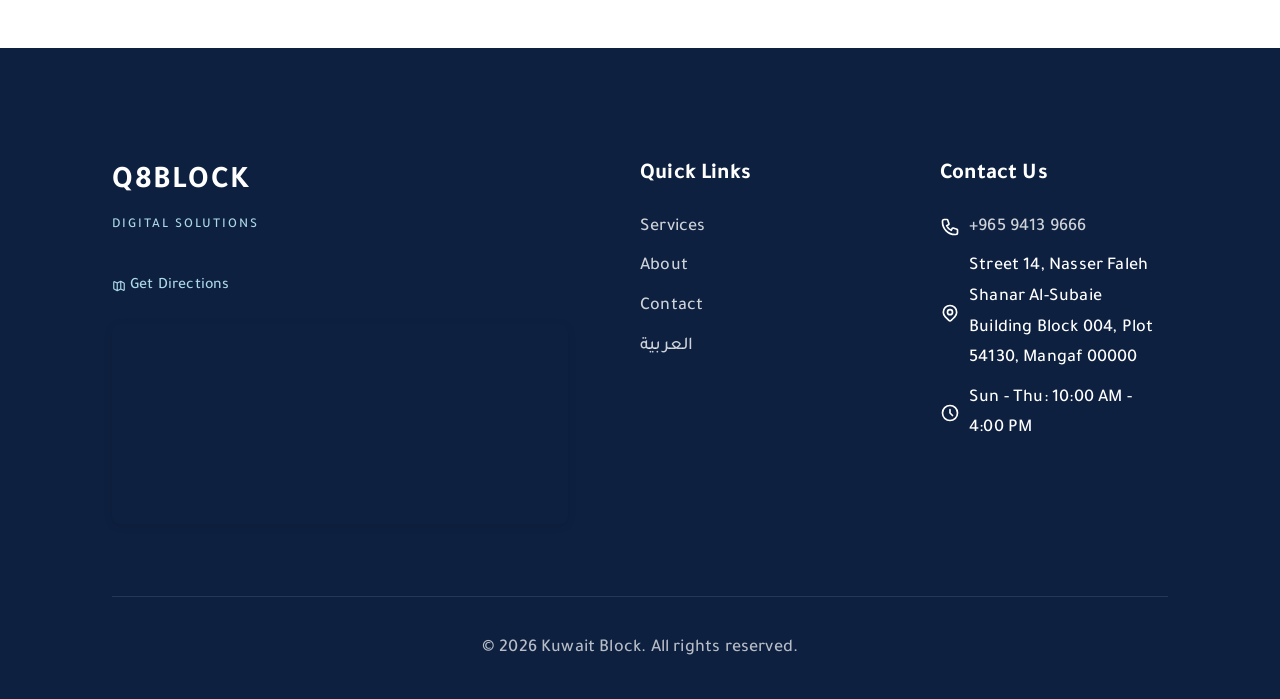
==== commit 5b345663: "SEO Priority 3 & 4: Add complete favicon set, preload hints, and switch to minified assets" ====
--- a/en/index.html
+++ b/en/index.html
@@ -32,8 +32,16 @@
     <link rel="alternate" hreflang="ar" href="https://q8block.com/">
     <link rel="alternate" hreflang="x-default" href="https://q8block.com/">
     
-    <!-- Favicon -->
-    <link rel="icon" type="image/png" href="/assets/images/logo.png">
+    
+    <!-- Favicon Set -->
+    <link rel="icon" type="image/x-icon" href="/favicon.ico">
+    <link rel="apple-touch-icon" sizes="180x180" href="/apple-touch-icon.png">
+    <link rel="icon" type="image/png" sizes="192x192" href="/android-chrome-192x192.png">
+    <link rel="icon" type="image/png" sizes="512x512" href="/android-chrome-512x512.png">
+    
+    <!-- Preload Critical Resources -->
+    <link rel="preload" href="/assets/css/styles.min.css" as="style">
+    <link rel="preload" href="/assets/js/main.min.js" as="script">
     
     <!-- Preconnect to Google Fonts -->
     <link rel="preconnect" href="https://fonts.googleapis.com">
@@ -125,7 +133,7 @@
                 <a href="/" class="nav-link lang-switch">العربية</a>
             </div>
             <div class="nav-cta">
-                <a href="#consultation" class="btn btn-primary">Book Free Consultation</a>
+                <a href="/en/contact?service=main" class="btn btn-primary">Book Free Consultation</a>
             </div>
             <button class="mobile-menu-toggle" aria-label="Open menu">
                 <span></span>
@@ -164,7 +172,7 @@
                     </ul>
                 </div>
                 <div class="hero-cta">
-                    <a href="#consultation" class="btn btn-primary btn-large">Book Free Consultation</a>
+                    <a href="/en/contact?service=main" class="btn btn-primary btn-large">Book Free Consultation</a>
                 </div>
             </div>
         </div>
@@ -359,7 +367,7 @@
                             <span>6 Months Free Google Ads Management</span>
                         </div>
                     </div>
-                    <button class="pricing-cta-button" onclick="document.getElementById('consultation').scrollIntoView({behavior: 'smooth'})">Book Consultation</button>
+                    <button class="pricing-cta-button" onclick="window.location.href='/en/contact?service=main'">Book Consultation</button>
                 </div>
 
                 <!-- Growth Package (Most Popular) -->
@@ -396,7 +404,7 @@
                             <span>9 Months Free Google Ads Management</span>
                         </div>
                     </div>
-                    <button class="pricing-cta-button pricing-cta-featured" onclick="document.getElementById('consultation').scrollIntoView({behavior: 'smooth'})">Book Consultation</button>
+                    <button class="pricing-cta-button pricing-cta-featured" onclick="window.location.href='/en/contact?service=main'">Book Consultation</button>
                 </div>
 
                 <!-- Accelerator Package -->
@@ -432,7 +440,7 @@
                             <span>12 Months Free Google Ads Management</span>
                         </div>
                     </div>
-                    <button class="pricing-cta-button" onclick="document.getElementById('consultation').scrollIntoView({behavior: 'smooth'})">Book Consultation</button>
+                    <button class="pricing-cta-button" onclick="window.location.href='/en/contact?service=main'">Book Consultation</button>
                 </div>
             </div>
 
--- a/assets/css/styles.min.css
+++ b/assets/css/styles.min.css
@@ -0,0 +1 @@
+:root{--color-primary:#abd9e7;--color-secondary:#0e2040;--color-white:#fff;--color-light-gray:#f8f9fa;--color-gray:#6c757d;--color-dark:#212529;--color-success:#28a745;--font-family:'Tajawal',-apple-system,BlinkMacSystemFont,'Segoe UI',sans-serif;--transition:all .3s ease;--shadow-sm:0 2px 4px rgba(14,32,64,0.08);--shadow-md:0 4px 12px rgba(14,32,64,0.12);--shadow-lg:0 8px 24px rgba(14,32,64,0.16);--border-radius:8px;--border-radius-lg:16px;--container-width:1200px;--spacing-xs:.5rem;--spacing-sm:1rem;--spacing-md:2rem;--spacing-lg:4rem;--spacing-xl:6rem}*{margin:0;padding:0;box-sizing:border-box}html{scroll-behavior:smooth;font-size:18px}body{font-family:var(--font-family);font-weight:500;line-height:1.7;color:var(--color-dark);background-color:var(--color-white);-webkit-font-smoothing:antialiased;-moz-osx-font-smoothing:grayscale}img{max-width:100%;height:auto;display:block}a{text-decoration:none;color:inherit;transition:var(--transition)}ul{list-style:none}.container{max-width:var(--container-width);margin:0 auto;padding:0 var(--spacing-md)}.btn{display:inline-block;padding:.875rem 2rem;font-size:1rem;font-weight:600;text-align:center;border:2px solid transparent;border-radius:var(--border-radius);cursor:pointer;transition:var(--transition);white-space:nowrap}.btn-primary{background-color:var(--color-secondary);color:var(--color-white);border-color:var(--color-secondary)}.btn-primary:hover{background-color:transparent;color:var(--color-secondary);transform:translateY(-2px);box-shadow:var(--shadow-md)}.btn-secondary{background-color:transparent;color:var(--color-secondary);border-color:var(--color-secondary)}.btn-secondary:hover{background-color:var(--color-secondary);color:var(--color-white);transform:translateY(-2px);box-shadow:var(--shadow-md)}.btn-large{padding:1.125rem 2.5rem;font-size:1.125rem}.btn-block{display:block;width:100%}.header{position:sticky;top:0;z-index:1000;background-color:var(--color-white);box-shadow:var(--shadow-sm)}.nav{display:flex;align-items:center;justify-content:space-between;padding:1.25rem var(--spacing-md);gap:var(--spacing-md)}.nav-brand{display:flex;align-items:center}.brand-link{display:flex;align-items:center;gap:.75rem;text-decoration:none;transition:opacity .3s ease}.brand-link:hover{opacity:.8}.brand-icon{width:50px;height:50px}.brand-text{display:flex;flex-direction:column;gap:.125rem}.brand-name{font-size:1.5rem;font-weight:700;color:var(--color-secondary);line-height:1;letter-spacing:.5px}.brand-tagline{font-size:.75rem;font-weight:600;color:var(--color-primary);line-height:1;letter-spacing:1.5px;text-transform:uppercase}.nav-links{display:flex;align-items:center;gap:var(--spacing-md)}.nav-link{font-weight:500;color:var(--color-dark);position:relative}.nav-link::after{content:'';position:absolute;bottom:-4px;right:0;width:0;height:2px;background-color:var(--color-primary);transition:var(--transition)}.nav-link:hover::after{width:100%}.lang-switch{padding:.5rem 1rem;background-color:var(--color-light-gray);border-radius:var(--border-radius);font-size:.875rem}.lang-switch:hover{background-color:var(--color-primary);color:var(--color-secondary)}.nav-cta{display:flex;gap:var(--spacing-sm)}.mobile-menu-toggle{display:none;flex-direction:column;gap:4px;background:0;border:0;cursor:pointer;padding:.5rem}.mobile-menu-toggle span{display:block;width:24px;height:3px;background-color:var(--color-secondary);border-radius:2px;transition:var(--transition)}.hero{background:linear-gradient(135deg,var(--color-primary) 0,rgba(171,217,231,0.3) 100%);padding:var(--spacing-xl) 0;min-height:85vh;display:flex;align-items:center}.hero-content{max-width:900px;margin:0 auto;text-align:center}.hero-title{font-size:3rem;font-weight:700;color:var(--color-secondary);margin-bottom:var(--spacing-md);line-height:1.2}.hero-intro{font-size:1.25rem;color:var(--color-secondary);margin-bottom:var(--spacing-md);font-weight:500}.hero-benefits{display:flex;flex-direction:column;gap:var(--spacing-sm);margin-bottom:var(--spacing-lg);text-align:right}.benefit-item{display:flex;align-items:center;gap:var(--spacing-sm);background-color:var(--color-white);padding:1.25rem 1.5rem;border-radius:var(--border-radius);box-shadow:var(--shadow-sm);font-size:1.125rem;font-weight:500;color:var(--color-secondary);transition:var(--transition)}.benefit-item:hover{transform:translateX(-8px);box-shadow:var(--shadow-md)}.benefit-icon{width:32px;height:32px;color:var(--color-secondary);flex-shrink:0}.hero-cta{display:flex;gap:var(--spacing-sm);justify-content:center;flex-wrap:wrap}.value-section{padding:var(--spacing-xl) 0;background-color:var(--color-white)}.value-content-centered{max-width:800px;margin:0 auto;text-align:center}.value-title-centered{font-size:2.5rem;font-weight:700;color:var(--color-secondary);margin-bottom:var(--spacing-md);line-height:1.3}.value-description{font-size:1.125rem;color:var(--color-gray);margin-bottom:var(--spacing-lg);line-height:1.8;max-width:700px;margin-left:auto;margin-right:auto}.value-how-title{font-size:2rem;font-weight:700;color:var(--color-primary);margin:var(--spacing-lg) 0 var(--spacing-md) 0}.portfolio-section{padding:var(--spacing-xl) 0;background-color:var(--color-white)}.portfolio-grid{display:grid;grid-template-columns:repeat(3,1fr);gap:var(--spacing-lg);margin-top:var(--spacing-lg)}.portfolio-item{position:relative;overflow:hidden;border-radius:var(--border-radius-lg);box-shadow:var(--shadow-md);transition:var(--transition);text-decoration:none;display:block;background-color:var(--color-white)}.portfolio-item:hover{transform:translateY(-8px);box-shadow:var(--shadow-lg)}.portfolio-image{position:relative;width:100%;padding-bottom:100%;overflow:hidden;background-color:var(--color-white)}.portfolio-image img{position:absolute;top:0;left:0;width:100%;height:100%;object-fit:cover;transition:var(--transition)}.portfolio-item:hover .portfolio-image img{transform:scale(1.02)}.portfolio-title{padding:var(--spacing-md);font-size:1.125rem;font-weight:600;color:var(--color-secondary);text-align:center;transition:var(--transition)}.portfolio-item:hover .portfolio-title{color:var(--color-primary)}.services-section{padding:var(--spacing-xl) 0;background-color:var(--color-light-gray)}.section-header{text-align:center;margin-bottom:var(--spacing-lg)}.section-title{font-size:2.75rem;font-weight:700;color:var(--color-secondary);margin-bottom:var(--spacing-sm)}.section-description{font-size:1.25rem;color:var(--color-gray)}.services-grid{display:grid;grid-template-columns:repeat(3,1fr);gap:var(--spacing-lg);max-width:1400px;margin:0 auto}.service-card{background-color:var(--color-white);padding:var(--spacing-lg);border-radius:var(--border-radius-lg);box-shadow:var(--shadow-sm);text-align:center;transition:var(--transition)}.service-card:hover{transform:translateY(-8px);box-shadow:var(--shadow-lg)}.service-icon{width:64px;height:64px;margin:0 auto var(--spacing-md);padding:1rem;background-color:var(--color-primary);border-radius:50%;display:flex;align-items:center;justify-content:center}.service-icon svg{width:100%;height:100%;color:var(--color-secondary)}.services-detailed{max-width:900px;margin:0 auto;display:flex;flex-direction:column;gap:var(--spacing-lg)}.service-detail-card{background-color:var(--color-white);padding:var(--spacing-lg);border-radius:var(--border-radius-lg);box-shadow:var(--shadow-md);border-left:4px solid var(--color-primary);opacity:0;transform:translateY(30px);transition:opacity .6s ease,transform .6s ease}.service-detail-card.visible{opacity:1;transform:translateY(0)}.service-detail-card:nth-child(2){transition-delay:.2s}.service-detail-card:nth-child(3){transition-delay:.4s}.service-detail-header{display:flex;align-items:center;gap:var(--spacing-md);margin-bottom:var(--spacing-md)}.service-detail-number{font-size:2.5rem;font-weight:700;color:var(--color-primary);line-height:1}.service-detail-title{font-size:1.5rem;font-weight:600;color:var(--color-secondary);margin:0}.service-detail-list{list-style:none;padding:0;margin:0 0 var(--spacing-md) 0}.service-detail-list li{padding:var(--spacing-sm) 0;padding-right:var(--spacing-md);position:relative;color:var(--color-dark);font-size:1.125rem}.service-detail-list li:before{content:"✓";position:absolute;right:0;color:var(--color-primary);font-weight:700}.service-detail-summary{font-size:1rem;color:var(--color-gray);font-style:italic;margin:0;padding-top:var(--spacing-sm);border-top:1px solid var(--color-light-gray)}.value-points{list-style:none;padding:0;margin:var(--spacing-xl) 0 0 0;display:flex;flex-direction:column;gap:var(--spacing-lg)}.value-point{display:flex;align-items:center;gap:var(--spacing-md);padding:var(--spacing-md);background:var(--color-white);border-radius:var(--radius-md);box-shadow:var(--shadow-sm);transition:transform .3s ease,box-shadow .3s ease}.value-point:hover{transform:translateY(-4px);box-shadow:var(--shadow-md)}.value-icon{width:48px;height:48px;color:var(--color-primary);flex-shrink:0}.value-point span{font-size:1.25rem;font-weight:600;color:var(--color-secondary)}.fade-in{opacity:0;transform:translateY(20px)}.fade-in.visible{animation:fadeInUp .6s ease forwards}.fade-in[data-delay="0"]{animation-delay:.2s}.fade-in[data-delay="200"]{animation-delay:.4s}.fade-in[data-delay="400"]{animation-delay:.6s}@keyframes fadeInUp{from{opacity:0;transform:translateY(20px)}to{opacity:1;transform:translateY(0)}}.service-description{font-size:1rem;color:var(--color-gray);line-height:1.7}.consultation-section{padding:var(--spacing-xl) 0;background-color:var(--color-white)}.consultation-content{max-width:600px;margin:0 auto}.consultation-title{font-size:2.5rem;font-weight:700;color:var(--color-secondary);text-align:center;margin-bottom:var(--spacing-sm)}.consultation-description{font-size:1.125rem;color:var(--color-gray);text-align:center;margin-bottom:var(--spacing-lg)}.consultation-form,.audit-form{display:flex;flex-direction:column;gap:var(--spacing-md)}.form-group{display:flex;flex-direction:column;gap:var(--spacing-xs)}.form-group label{font-weight:600;color:var(--color-secondary);font-size:1rem}.form-group input,.form-group textarea{padding:.875rem 1rem;font-size:1rem;font-family:var(--font-family);border:2px solid #e0e0e0;border-radius:var(--border-radius);transition:var(--transition);background-color:var(--color-white)}.form-group input:focus,.form-group textarea:focus{outline:0;border-color:var(--color-primary);box-shadow:0 0 0 3px rgba(171,217,231,0.2)}.form-group textarea{resize:vertical;min-height:120px}.audit-section{padding:var(--spacing-xl) 0;background:linear-gradient(135deg,var(--color-secondary) 0,rgba(14,32,64,0.9) 100%);color:var(--color-white)}.audit-content{max-width:600px;margin:0 auto}.audit-title{font-size:2.5rem;font-weight:700;text-align:center;margin-bottom:var(--spacing-sm)}.audit-description{font-size:1.125rem;text-align:center;margin-bottom:var(--spacing-lg);opacity:.95}.audit-form .form-group label{color:var(--color-white)}.audit-form .btn-secondary{background-color:var(--color-white);color:var(--color-secondary);border-color:var(--color-white)}.audit-form .btn-secondary:hover{background-color:var(--color-primary);border-color:var(--color-primary)}.footer{background-color:var(--color-secondary);color:var(--color-white);padding:var(--spacing-xl) 0 var(--spacing-md);width:100%;margin:0}.footer .container{max-width:1200px;margin:0 auto;padding:0 var(--spacing-lg)}.footer-grid{display:grid;grid-template-columns:2fr 1fr 1fr;gap:var(--spacing-lg);margin-bottom:var(--spacing-lg)}.footer-brand-text{display:flex;flex-direction:column;gap:.25rem;margin-bottom:var(--spacing-sm)}.footer-brand-name{font-size:1.75rem;font-weight:700;color:var(--color-white);letter-spacing:.05em}.footer-brand-subtitle{font-size:.75rem;font-weight:500;color:var(--color-primary);letter-spacing:.15em}.footer-tagline{color:rgba(255,255,255,0.8);line-height:1.7;margin-top:var(--spacing-xs)}.footer-title{font-size:1.25rem;font-weight:600;margin-bottom:var(--spacing-sm)}.footer-list{display:flex;flex-direction:column;gap:var(--spacing-xs)}.footer-list li{display:flex;align-items:center;gap:var(--spacing-xs)}.footer-list a{color:rgba(255,255,255,0.8)}.footer-list a:hover{color:var(--color-primary)}.footer-icon{width:20px;height:20px;flex-shrink:0}.footer-bottom{text-align:center;padding-top:var(--spacing-md);border-top:1px solid rgba(255,255,255,0.1);color:rgba(255,255,255,0.7)}@media(max-width:992px){.nav-links{display:none}.nav-cta{display:none}.mobile-menu-toggle{display:flex}.hero-title{font-size:2.25rem}.value-grid{grid-template-columns:1fr;gap:var(--spacing-md)}.value-image{order:2}.value-content{order:1}.services-grid{grid-template-columns:1fr}.portfolio-grid{grid-template-columns:repeat(2,1fr);gap:var(--spacing-md)}.footer-grid{grid-template-columns:1fr;gap:var(--spacing-md)}}@media(max-width:768px){:root{--spacing-lg:3rem;--spacing-xl:4rem}.hero-title{font-size:1.875rem}.hero-intro{font-size:1.125rem}.benefit-item{font-size:1rem;padding:1rem}.hero-cta{flex-direction:column}.hero-cta .btn{width:100%}.value-title,.consultation-title,.audit-title{font-size:2rem}.section-title{font-size:2rem}.portfolio-grid{grid-template-columns:1fr}}@media(max-width:480px){.container{padding:0 var(--spacing-sm)}.nav{padding:1rem var(--spacing-sm)}.hero-title{font-size:1.625rem}.btn-large{padding:1rem 1.5rem;font-size:1rem}}@media(prefers-reduced-motion:reduce){*{animation-duration:.01ms !important;animation-iteration-count:1 !important;transition-duration:.01ms !important}}@media print{.header,.nav,.hero-cta,.consultation-section,.audit-section,.footer{display:none}}.portfolio-cta{text-align:center;margin-top:var(--spacing-lg)}.testimonials-section{padding:var(--spacing-xl) 0;background-color:var(--color-white)}.google-rating-badge{display:flex;justify-content:center;margin:var(--spacing-lg) 0}.google-rating-link{display:inline-flex;align-items:center;gap:var(--spacing-sm);padding:var(--spacing-md) var(--spacing-lg);background-color:var(--color-white);border:2px solid var(--color-light-gray);border-radius:var(--border-radius-lg);box-shadow:var(--shadow-sm);transition:var(--transition);text-decoration:none}.google-rating-link:hover{transform:translateY(-4px);box-shadow:var(--shadow-lg);border-color:var(--color-primary)}.google-logo{flex-shrink:0}.google-stars{display:flex;gap:.125rem;color:#fbbc05;font-size:1.25rem;line-height:1}.rating-number{font-size:1.5rem;font-weight:700;color:var(--color-secondary);line-height:1}.rating-separator{color:var(--color-gray);font-size:1.25rem;line-height:1}.review-count{font-weight:600;color:var(--color-gray);font-size:1.125rem;line-height:1}.testimonials-grid{display:grid;grid-template-columns:repeat(3,1fr);gap:var(--spacing-md);margin-top:var(--spacing-lg)}.testimonial-card{background-color:var(--color-light-gray);padding:var(--spacing-lg);border-radius:var(--border-radius-lg);box-shadow:var(--shadow-sm);display:flex;flex-direction:column;gap:var(--spacing-md);opacity:1;transform:translateY(0);transition:opacity .6s ease,transform .6s ease}.testimonial-card.visible{opacity:1;transform:translateY(0)}.testimonial-card:nth-child(2){transition-delay:.2s}.testimonial-card:nth-child(3){transition-delay:.4s}.testimonial-stars{color:#fbbc05;font-size:1.25rem;letter-spacing:.125rem}.testimonial-text{font-size:1rem;line-height:1.8;color:var(--color-dark);font-style:italic;margin:0}.testimonial-author{display:flex;flex-direction:column;gap:.25rem;padding-top:var(--spacing-sm);border-top:2px solid var(--color-primary)}.testimonial-author strong{color:var(--color-secondary);font-size:1rem}.testimonial-author span{color:var(--color-gray);font-size:.875rem}@media(max-width:992px){.testimonials-grid{grid-template-columns:1fr;gap:var(--spacing-md)}.testimonial-card:nth-child(2),.testimonial-card:nth-child(3){transition-delay:0s}}@media(max-width:768px){.google-rating-link{gap:.5rem;padding:var(--spacing-sm) var(--spacing-md);flex-wrap:wrap;justify-content:center}.rating-number{font-size:1.25rem}.google-stars{font-size:1rem}.review-count{font-size:1rem}}.pricing-section{padding:var(--spacing-xl) 0;background-color:var(--color-white)}.section-subtitle{text-align:center;font-size:1.125rem;color:var(--color-gray);margin-top:var(--spacing-sm)}.pricing-cards{display:grid;grid-template-columns:repeat(3,1fr);gap:var(--spacing-lg);margin-top:var(--spacing-xl);max-width:1200px;margin-left:auto;margin-right:auto}.pricing-card{background-color:var(--color-white);border-radius:var(--border-radius-lg);padding:var(--spacing-lg);box-shadow:var(--shadow-sm);transition:var(--transition);display:flex;flex-direction:column;position:relative;border:2px solid transparent;opacity:0;transform:translateY(30px)}.pricing-card.visible{opacity:1;transform:translateY(0);transition:opacity .6s ease,transform .6s ease}.pricing-card:hover{transform:translateY(-8px);box-shadow:var(--shadow-lg)}.pricing-card-featured{border-color:var(--color-primary);box-shadow:0 8px 24px rgba(171,217,231,0.3);transform:scale(1.05)}.pricing-card-featured:hover{transform:scale(1.05) translateY(-8px)}.pricing-badge{position:absolute;top:-12px;right:var(--spacing-lg);background:linear-gradient(135deg,var(--color-primary),#8bc9db);color:var(--color-white);padding:.5rem 1.25rem;border-radius:var(--border-radius-lg);font-size:.875rem;font-weight:700;box-shadow:var(--shadow-md)}.pricing-card-header{text-align:center;margin-bottom:var(--spacing-lg)}.pricing-card-title{font-size:1.75rem;font-weight:700;color:var(--color-secondary);margin-bottom:var(--spacing-sm)}.pricing-card-name-ar{font-size:1rem;color:var(--color-gray);margin:0}.pricing-card-price{text-align:center;margin-bottom:var(--spacing-lg);padding-bottom:var(--spacing-lg);border-bottom:2px solid var(--color-light-gray)}.price-currency{font-size:1.25rem;font-weight:600;color:var(--color-gray);vertical-align:top}.price-amount{font-size:3.5rem;font-weight:700;color:var(--color-secondary);line-height:1;margin:0 .25rem}.price-period{display:block;font-size:.875rem;color:var(--color-gray);margin-top:var(--spacing-sm)}.pricing-card-highlights{margin-bottom:var(--spacing-lg)}.highlight-item{display:flex;align-items:center;gap:var(--spacing-sm);margin-bottom:var(--spacing-sm);font-size:.95rem;color:var(--color-dark)}.highlight-icon{color:var(--color-primary);font-weight:700;font-size:1.125rem;flex-shrink:0}.pricing-cta-button{width:100%;padding:.875rem 2rem;background-color:var(--color-secondary);color:var(--color-white);border:0;border-radius:8px;font-size:1rem;font-weight:600;cursor:pointer;transition:var(--transition);margin-top:auto;white-space:nowrap}.pricing-cta-button:hover{background-color:#1a3a4a;transform:translateY(-2px);box-shadow:var(--shadow-md)}.pricing-cta-featured{background:linear-gradient(135deg,var(--color-primary),#8bc9db)}.pricing-cta-featured:hover{background:linear-gradient(135deg,#8bc9db,var(--color-primary))}.comparison-table-wrapper{margin-top:var(--spacing-xl);max-width:1200px;margin-left:auto;margin-right:auto}.comparison-title{font-size:2rem;font-weight:700;color:var(--color-secondary);text-align:center;margin-bottom:var(--spacing-xl)}.comparison-section{margin-bottom:var(--spacing-xl)}.comparison-section-title{font-size:1.5rem;font-weight:700;color:var(--color-secondary);margin-bottom:var(--spacing-md);padding-left:var(--spacing-sm);border-left:4px solid var(--color-primary)}.comparison-table{width:100%;border-collapse:collapse;background-color:var(--color-white);border-radius:var(--border-radius-lg);overflow:hidden;box-shadow:var(--shadow-sm)}.comparison-table thead{background-color:var(--color-secondary);color:var(--color-white)}.comparison-table th{padding:var(--spacing-md);text-align:center;font-weight:700;font-size:1.125rem}.comparison-table th:first-child{text-align:right;width:40%}.comparison-table th.featured-col{background-color:var(--color-primary);color:var(--color-secondary);position:relative}.comparison-table tbody tr{border-bottom:1px solid var(--color-light-gray);transition:var(--transition)}.comparison-table tbody tr:hover{background-color:#f8fcfd}.comparison-table tbody tr:last-child{border-bottom:0}.comparison-table td{padding:var(--spacing-md);text-align:center;font-size:1rem}.comparison-table td:first-child{text-align:right;font-weight:600;color:var(--color-dark)}.comparison-table td.featured-col{background-color:#f0f9fb;font-weight:600}.comparison-table .check{color:var(--color-success);font-size:1.5rem;font-weight:700}.comparison-table .dash{color:var(--color-gray);font-size:1.5rem}.comparison-table .category-row{background-color:var(--color-light-gray);font-weight:700;font-size:1.125rem}.comparison-table .category-row td{padding:var(--spacing-md);text-align:right;color:var(--color-secondary);border-top:3px solid var(--color-primary);border-bottom:2px solid var(--color-primary)}html[lang="en"] .comparison-table th:first-child,html[lang="en"] .comparison-table td:first-child,html[lang="en"] .comparison-table .category-row td{text-align:left}@media(max-width:992px){.pricing-cards{grid-template-columns:1fr;gap:var(--spacing-xl)}.pricing-card-featured{transform:scale(1)}.pricing-card-featured:hover{transform:translateY(-8px)}.pricing-badge{right:50%;transform:translateX(50%)}}@media(max-width:768px){.price-amount{font-size:2.5rem}.pricing-card{padding:var(--spacing-lg)}.comparison-table-wrapper{overflow-x:auto;-webkit-overflow-scrolling:touch}.comparison-table{min-width:600px}.comparison-table th,.comparison-table td{padding:var(--spacing-sm);font-size:.875rem}.comparison-title{font-size:1.5rem}.comparison-section-title{font-size:1.25rem}}.map-container{margin-top:var(--spacing-sm);border-radius:8px;overflow:hidden;box-shadow:0 2px 8px rgba(0,0,0,0.1)}.map-container iframe{display:block;width:100%}.footer-directions-link{display:inline-flex;align-items:center;gap:4px;margin-top:var(--spacing-sm);font-size:.875rem;color:var(--color-primary);text-decoration:none;transition:all .3s ease}.footer-directions-link:hover{color:#9bcfdc;text-decoration:underline}.footer-directions-link svg{width:14px;height:14px;stroke:currentColor}@media(max-width:768px){.footer-map{margin-top:var(--spacing-md)}}.contact-hero{background:linear-gradient(135deg,var(--color-primary) 0,rgba(171,217,231,0.3) 100%);padding:var(--spacing-xl) 0 var(--spacing-lg) 0;text-align:center}.contact-hero-content{max-width:700px;margin:0 auto}.contact-title{font-size:3rem;font-weight:700;color:var(--color-secondary);margin-bottom:var(--spacing-sm)}.contact-subtitle{font-size:1.25rem;color:var(--color-secondary);font-weight:500}.contact-section{padding:var(--spacing-xl) 0}.contact-grid{display:grid;grid-template-columns:1fr 1.5fr;gap:var(--spacing-lg);margin-bottom:var(--spacing-xl)}.contact-info-card{background-color:var(--color-white);padding:var(--spacing-lg);border-radius:var(--border-radius-lg);box-shadow:var(--shadow-md);height:fit-content}.contact-info-title{font-size:1.75rem;font-weight:700;color:var(--color-secondary);margin-bottom:var(--spacing-md)}.contact-info-item{display:flex;gap:var(--spacing-sm);margin-bottom:var(--spacing-md);padding-bottom:var(--spacing-md);border-bottom:1px solid var(--color-light-gray)}.contact-info-item:last-of-type{border-bottom:0;margin-bottom:var(--spacing-md)}.contact-icon{width:32px;height:32px;color:var(--color-primary);flex-shrink:0;stroke:currentColor;stroke-width:2}.contact-info-item h3{font-size:1rem;font-weight:600;color:var(--color-secondary);margin-bottom:.25rem}.contact-info-item p,.contact-info-item a{font-size:1rem;color:var(--color-gray);line-height:1.6}.contact-info-item a{transition:var(--transition)}.contact-info-item a:hover{color:var(--color-primary)}.closed-days{font-size:.875rem;color:var(--color-gray);opacity:.7}.contact-map-card{background-color:var(--color-white);border-radius:var(--border-radius-lg);box-shadow:var(--shadow-md);overflow:hidden;height:500px}.contact-map-container{width:100%;height:100%}.contact-map-container iframe{width:100%;height:100%}.contact-form-section{max-width:800px;margin:0 auto;background-color:var(--color-white);padding:var(--spacing-lg);border-radius:var(--border-radius-lg);box-shadow:var(--shadow-md)}.contact-form-title{font-size:2rem;font-weight:700;color:var(--color-secondary);text-align:center;margin-bottom:var(--spacing-sm)}.contact-form-subtitle{font-size:1.125rem;color:var(--color-gray);text-align:center;margin-bottom:var(--spacing-lg)}.contact-form{display:flex;flex-direction:column;gap:var(--spacing-md)}.form-row{display:grid;grid-template-columns:1fr 1fr;gap:var(--spacing-md)}.form-group{display:flex;flex-direction:column;gap:.5rem}.form-group label{font-size:1rem;font-weight:600;color:var(--color-secondary)}.form-group input,.form-group textarea,.form-group select{padding:.875rem 1rem;font-size:1rem;font-family:var(--font-family);border:2px solid #d1d5db;border-radius:var(--border-radius);transition:var(--transition);background-color:var(--color-white)}.form-group select{cursor:pointer;appearance:none;background-image:url("data:image/svg+xml,%3Csvgxmlns='http://www.w3.org/2000/svg'fill='none'viewBox='002020'%3E%3Cpathstroke='%236b7280'stroke-linecap='round'stroke-linejoin='round'stroke-width='1.5'd='M68l444-4'/%3E%3C/svg%3E");background-position:right .5rem center;background-repeat:no-repeat;background-size:1.5em 1.5em;padding-right:2.5rem}.form-group input:focus,.form-group textarea:focus,.form-group select:focus{outline:0;border-color:var(--color-primary);box-shadow:0 0 0 3px rgba(171,217,231,0.1)}.qualification-intro{text-align:center;margin-bottom:var(--spacing-lg)}.qualification-intro h3{font-size:1.5rem;font-weight:700;color:var(--color-secondary);margin-bottom:.5rem}.qualification-intro p{font-size:1rem;color:var(--color-gray)}.qualification-label{font-size:1.125rem;font-weight:600;color:var(--color-secondary);margin-bottom:1rem;display:block}.radio-group{display:flex;flex-direction:column;gap:1rem}.radio-option{display:flex;align-items:center;padding:1rem 1.25rem;border:2px solid #d1d5db;border-radius:var(--border-radius);cursor:pointer;transition:var(--transition);background-color:var(--color-white)}.radio-option:hover{border-color:var(--color-primary);background-color:rgba(171,217,231,0.05)}.radio-option input[type="radio"]{width:1.25rem;height:1.25rem;margin-right:1rem;cursor:pointer;accent-color:var(--color-primary)}.radio-option input[type="radio"]:checked+span{font-weight:600;color:var(--color-secondary)}.radio-option span{font-size:1rem;color:var(--color-dark);flex:1}.not-qualified-box,.success-box{text-align:center;padding:var(--spacing-lg);background-color:var(--color-light-gray);border-radius:var(--border-radius-lg)}.not-qualified-box h3,.success-box h3{font-size:1.5rem;font-weight:700;color:var(--color-secondary);margin-bottom:1rem}.not-qualified-box p,.success-box p{font-size:1rem;color:var(--color-gray);margin-bottom:1rem;line-height:1.6}.not-qualified-box a,.success-box a{margin-top:1rem;display:inline-block}.form-group textarea{resize:vertical;min-height:120px}@media(max-width:968px){.contact-grid{grid-template-columns:1fr}.contact-map-card{height:400px}.form-row{grid-template-columns:1fr}}@media(max-width:768px){.contact-title{font-size:2.25rem}.contact-subtitle{font-size:1.125rem}.contact-info-card{padding:var(--spacing-md)}.contact-form-section{padding:var(--spacing-md)}.contact-map-card{height:300px}}.faq-section{padding:var(--spacing-xl) 0;background-color:var(--color-white)}.faq-header{text-align:center;margin-bottom:var(--spacing-lg)}.faq-title{font-size:2.5rem;font-weight:700;color:var(--color-secondary);margin-bottom:var(--spacing-sm)}.faq-description{font-size:1.125rem;color:var(--color-gray);max-width:700px;margin:0 auto}.faq-container{max-width:900px;margin:0 auto}.faq-item{background:var(--color-white);border:2px solid var(--color-light-gray);border-radius:var(--border-radius);margin-bottom:var(--spacing-sm);overflow:hidden;transition:var(--transition)}.faq-item:hover{border-color:var(--color-primary);box-shadow:var(--shadow-md)}.faq-question{width:100%;padding:var(--spacing-md);background:0;border:0;text-align:right;cursor:pointer;display:flex;justify-content:space-between;align-items:center;gap:var(--spacing-sm);font-family:var(--font-family);font-size:1.125rem;font-weight:600;color:var(--color-secondary);transition:var(--transition)}[dir="ltr"] .faq-question{text-align:left}.faq-question:hover{color:var(--color-primary)}.faq-question-text{flex:1;text-align:inherit}.faq-icon{width:24px;height:24px;flex-shrink:0;transition:transform .3s ease;color:var(--color-primary)}.faq-item.active .faq-icon{transform:rotate(180deg)}.faq-answer{max-height:0;overflow:hidden;transition:max-height .3s ease,padding .3s ease}.faq-item.active .faq-answer{max-height:500px;padding:0 var(--spacing-md) var(--spacing-md)}.faq-answer-text{font-size:1rem;line-height:1.8;color:var(--color-gray)}@media(max-width:768px){.faq-title{font-size:2rem}.faq-question{font-size:1rem;padding:var(--spacing-sm) var(--spacing-sm)}.faq-answer-text{font-size:.95rem}.faq-item.active .faq-answer{padding:0 var(--spacing-sm) var(--spacing-sm)}}.service-overview-card{background:var(--color-white);border-radius:12px;padding:2.5rem;box-shadow:var(--shadow-md);display:flex;gap:2rem;transition:var(--transition)}.service-overview-card:hover{box-shadow:var(--shadow-lg);transform:translateY(-4px)}.service-overview-icon{flex-shrink:0;width:80px;height:80px;background:linear-gradient(135deg,var(--color-primary) 0,rgba(171,217,231,0.5) 100%);border-radius:12px;display:flex;align-items:center;justify-content:center;color:var(--color-secondary)}.service-overview-content{flex:1;display:flex;flex-direction:column;gap:1.5rem}.service-overview-title{font-size:2rem;font-weight:700;color:var(--color-secondary);margin:0}.service-overview-description{font-size:1.125rem;line-height:1.7;color:var(--color-text);margin:0}.service-overview-features{list-style:none;padding:0;margin:0;display:grid;grid-template-columns:repeat(2,1fr);gap:1rem}.service-overview-features li{font-size:1rem;color:var(--color-text);padding-left:1.75rem;position:relative}.service-overview-features li::before{content:"✓";position:absolute;left:0;color:var(--color-accent);font-weight:700;font-size:1.25rem}.service-overview-footer{display:flex;align-items:center;justify-content:space-between;padding-top:1rem;border-top:1px solid #e0e0e0;margin-top:auto}.service-overview-price{display:flex;flex-direction:column;gap:.25rem}.price-label{font-size:.875rem;color:var(--color-text);opacity:.7}.price-value{font-size:1.75rem;font-weight:700;color:var(--color-secondary)}@media(max-width:768px){.service-overview-card{flex-direction:column;padding:2rem}.service-overview-icon{width:64px;height:64px}.service-overview-title{font-size:1.5rem}.service-overview-description{font-size:1rem}.service-overview-features{grid-template-columns:1fr}.service-overview-footer{flex-direction:column;align-items:flex-start;gap:1.5rem}}
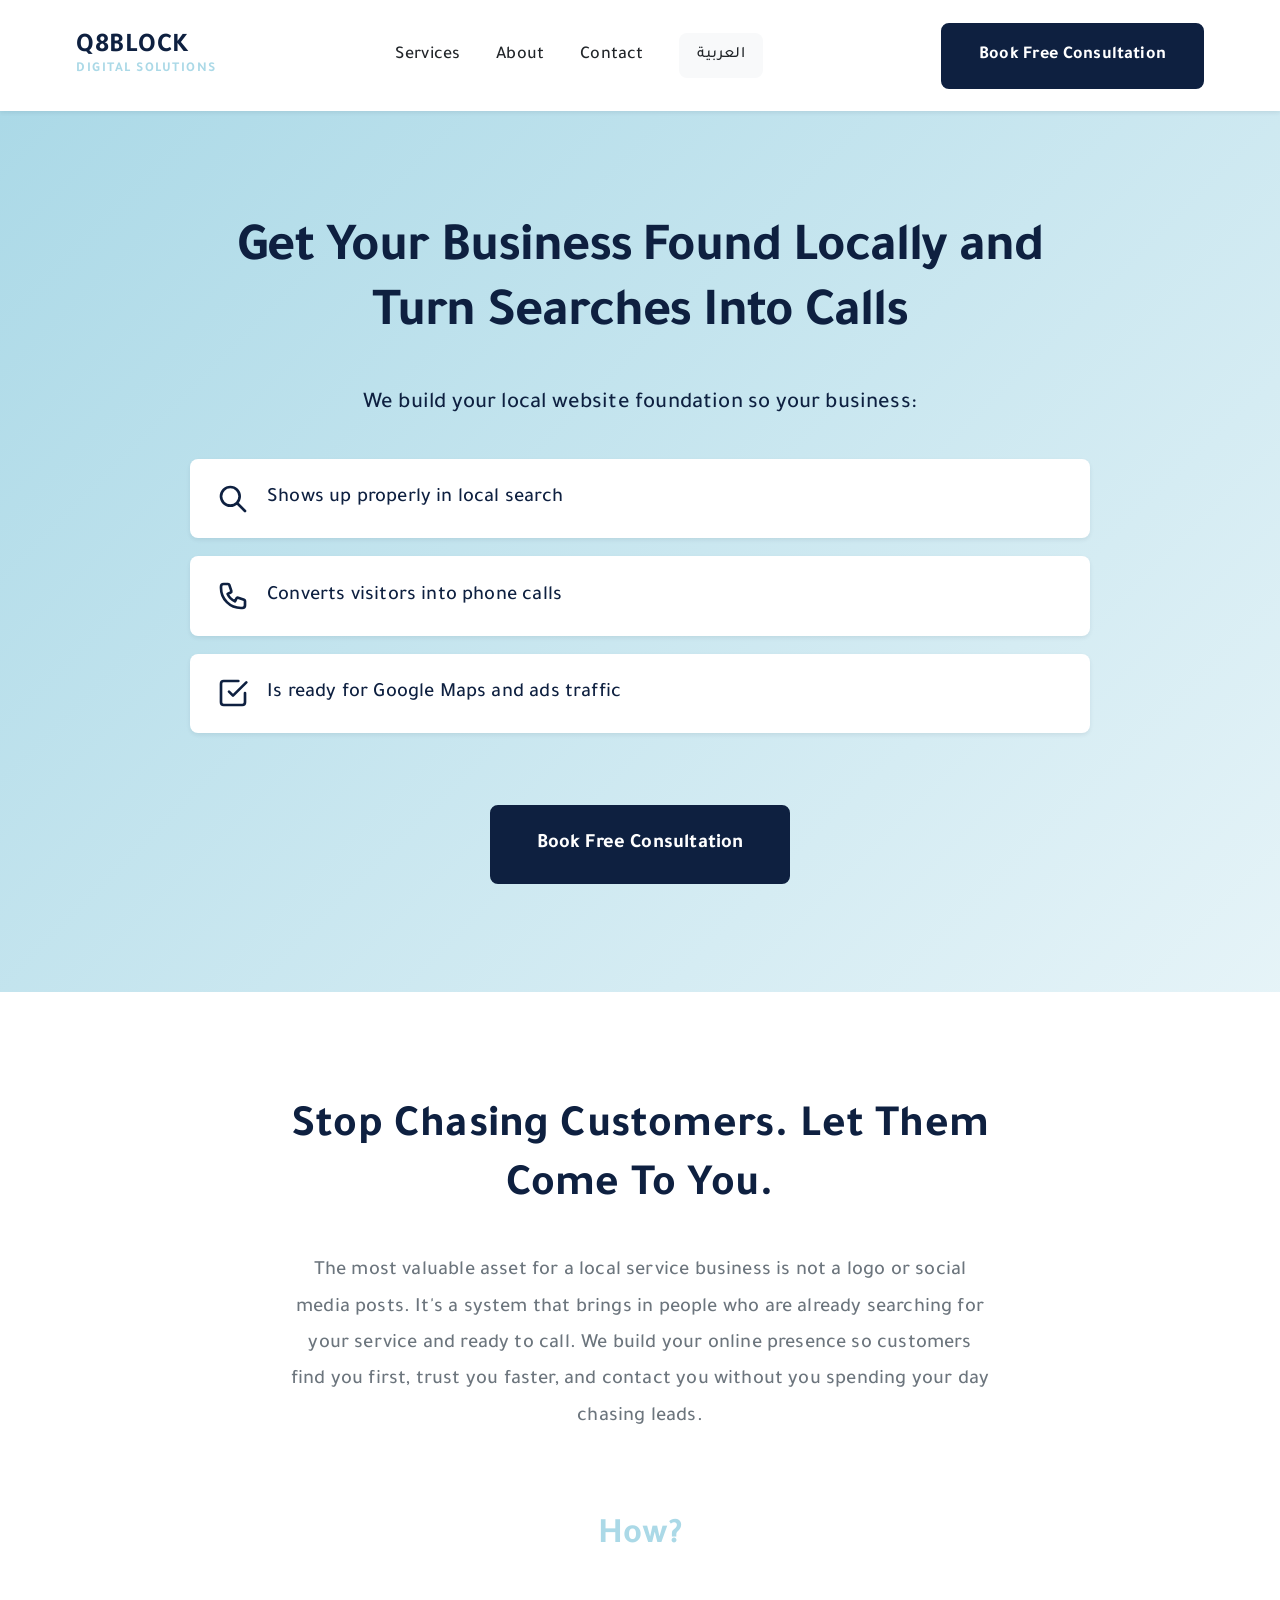
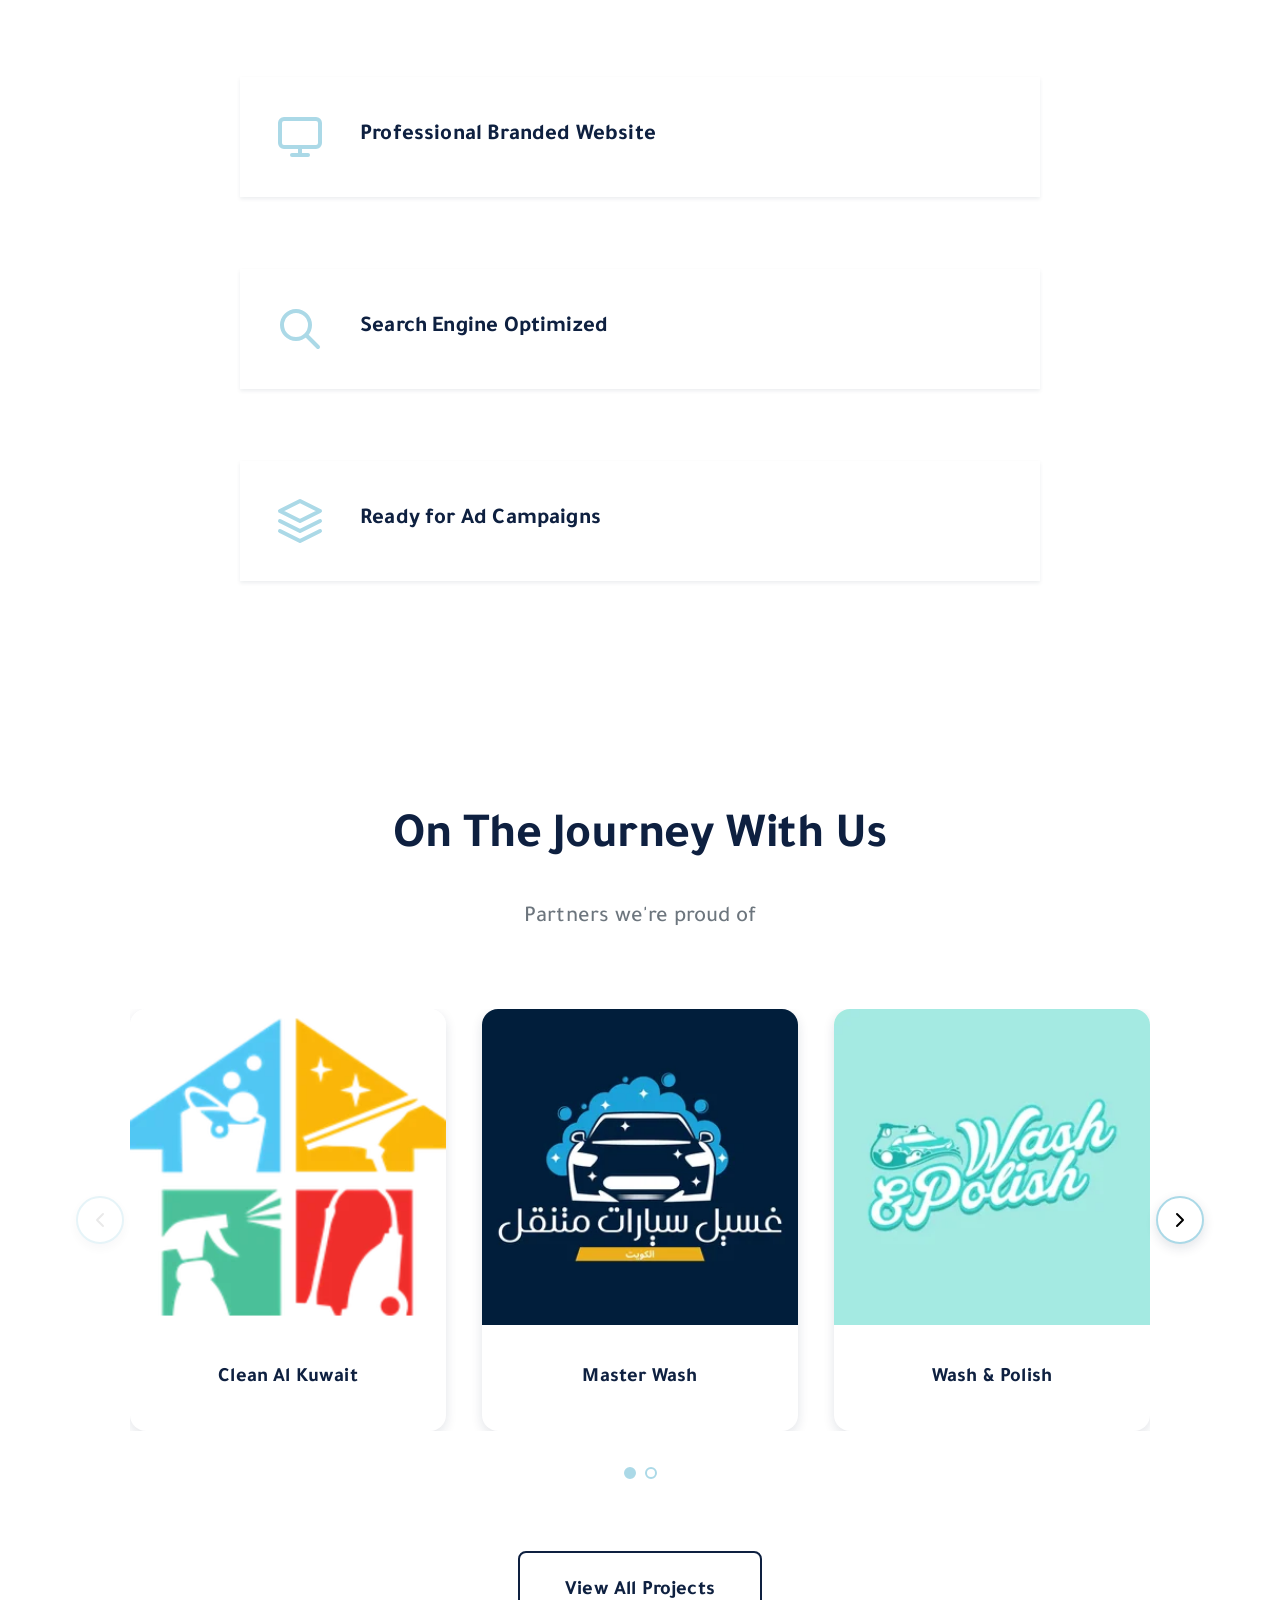
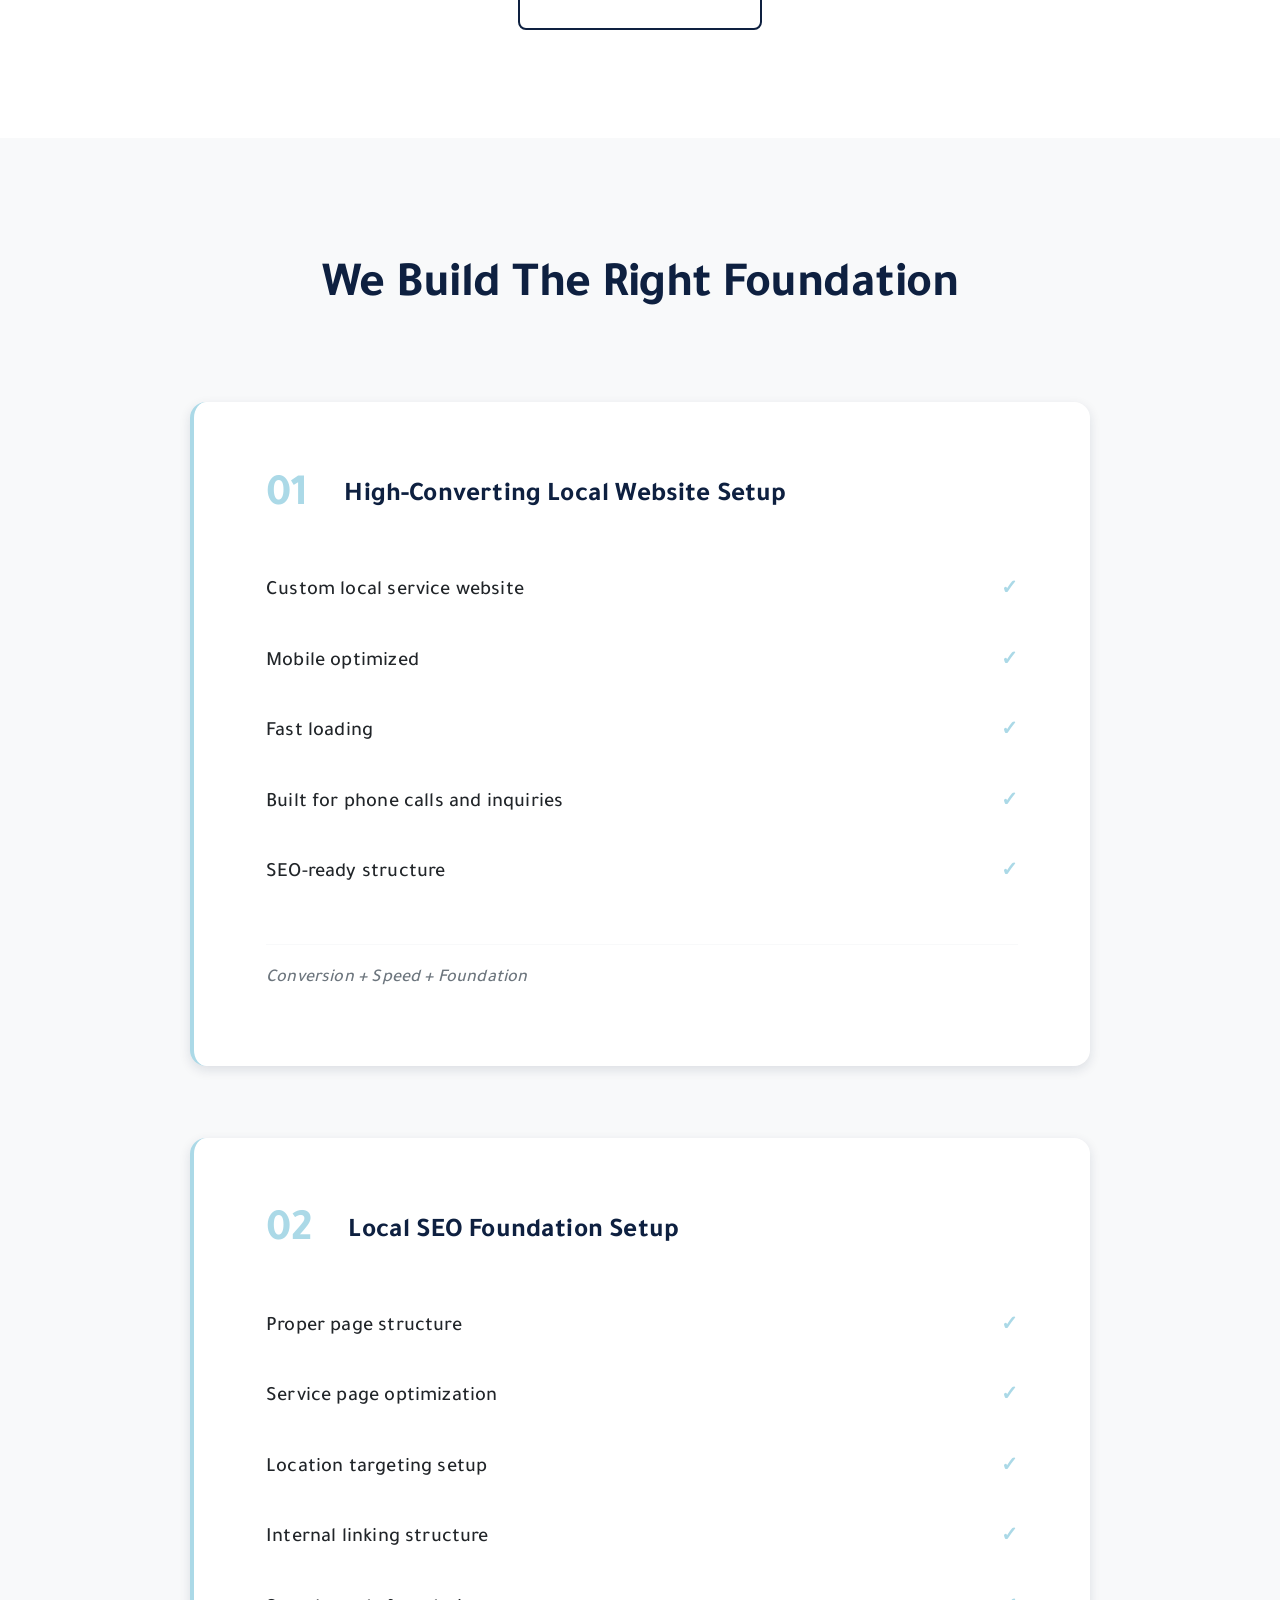
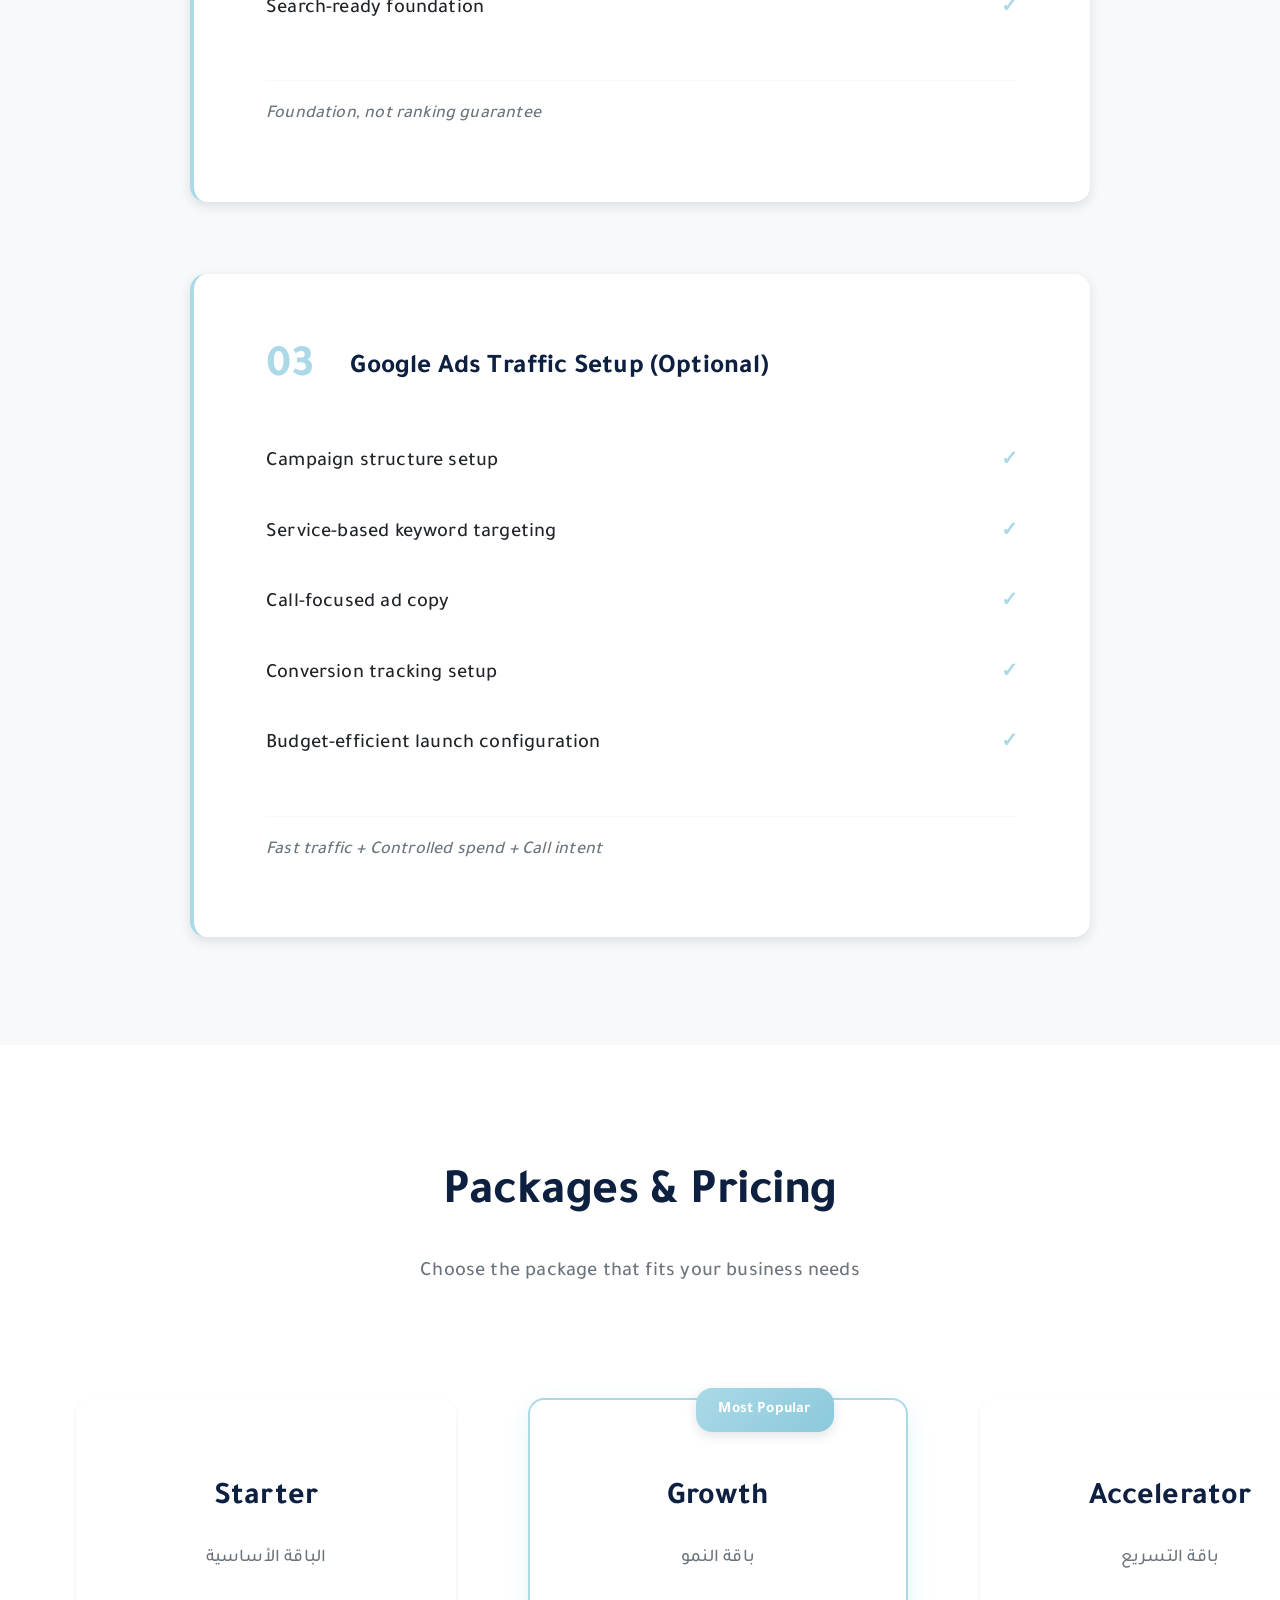
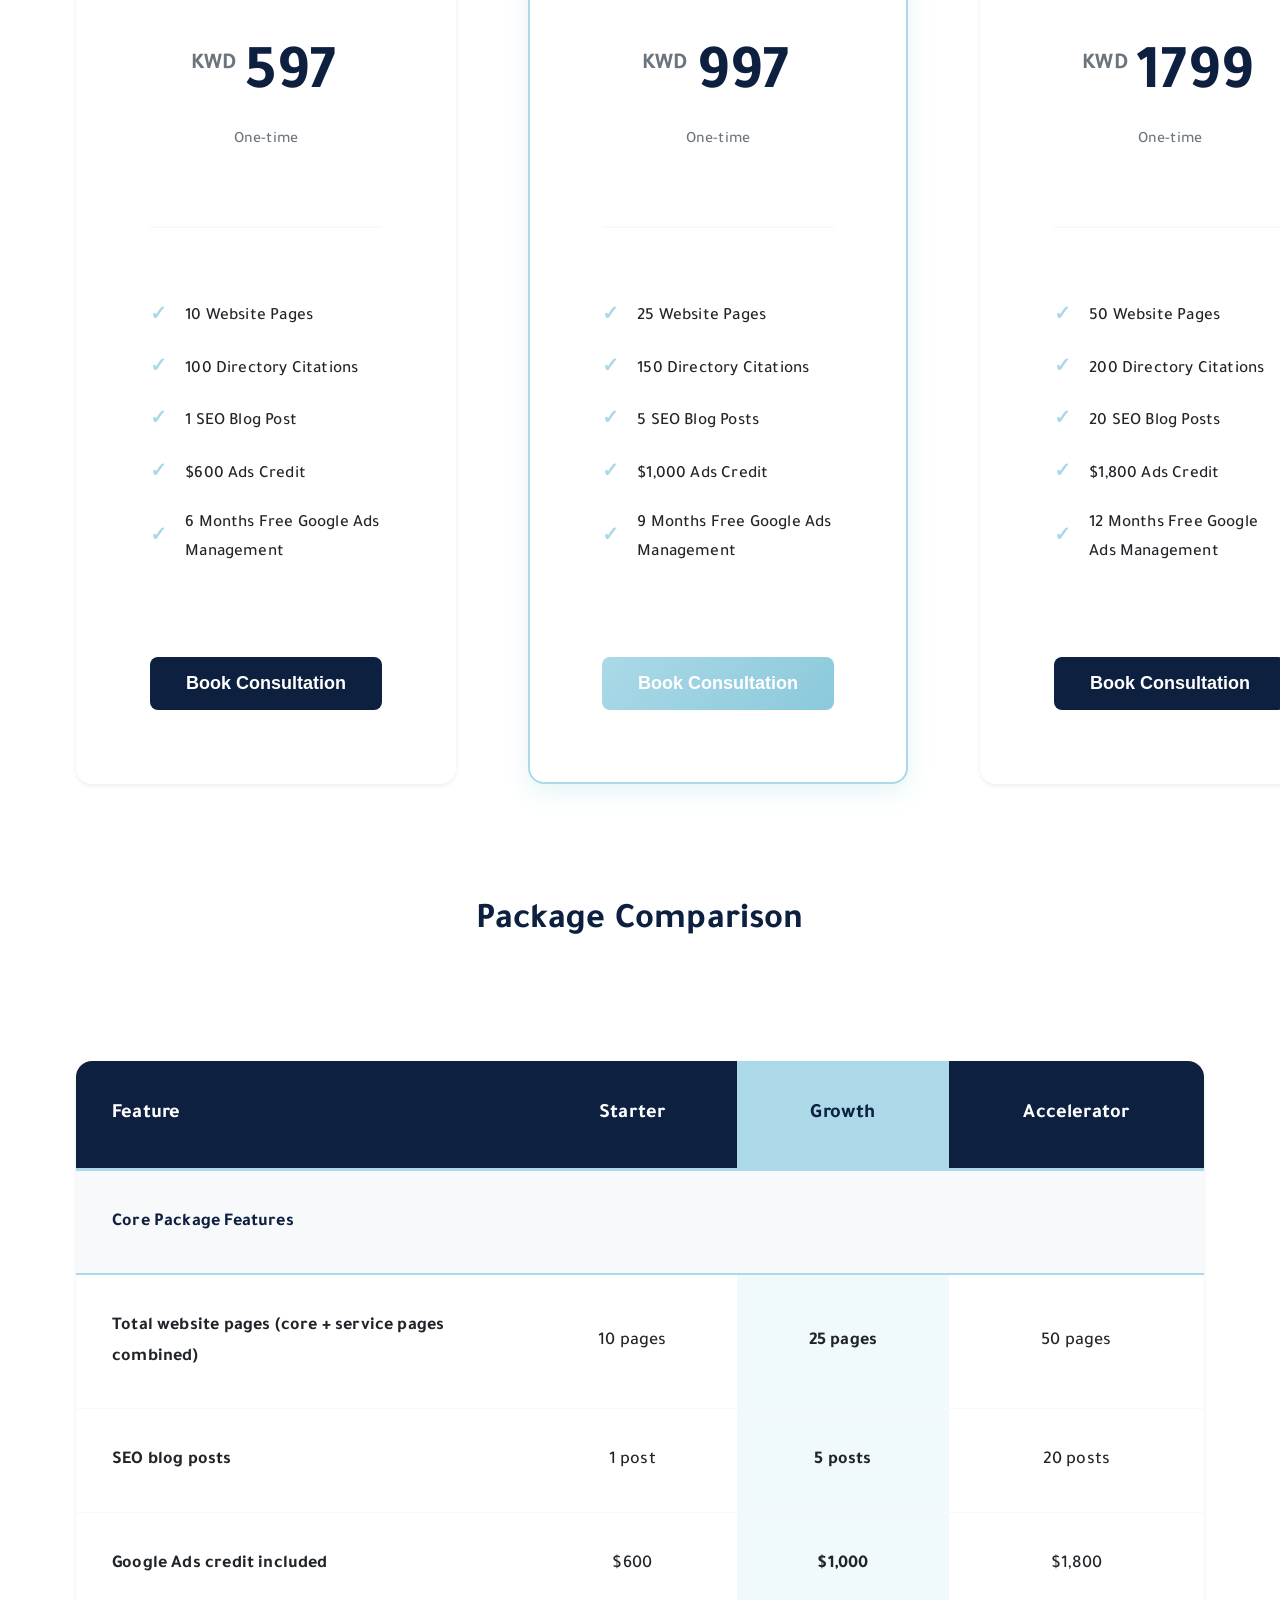
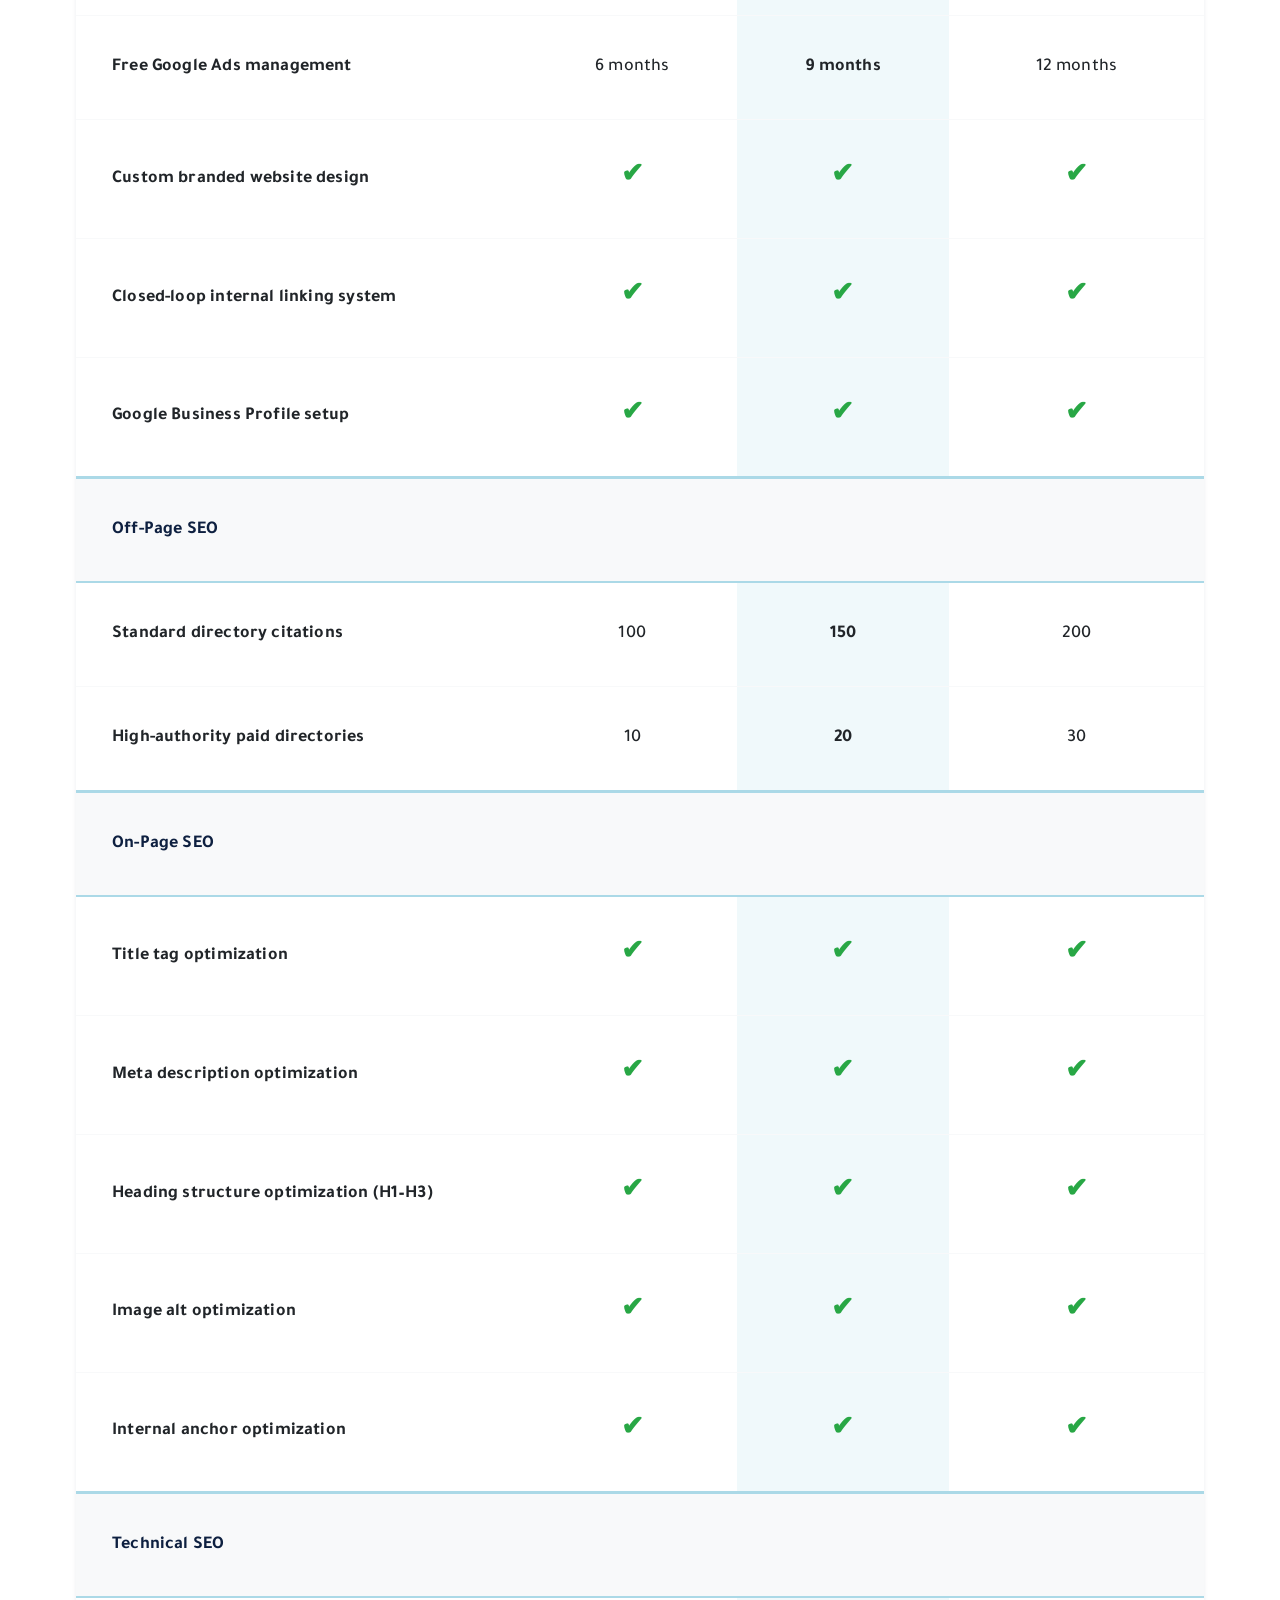
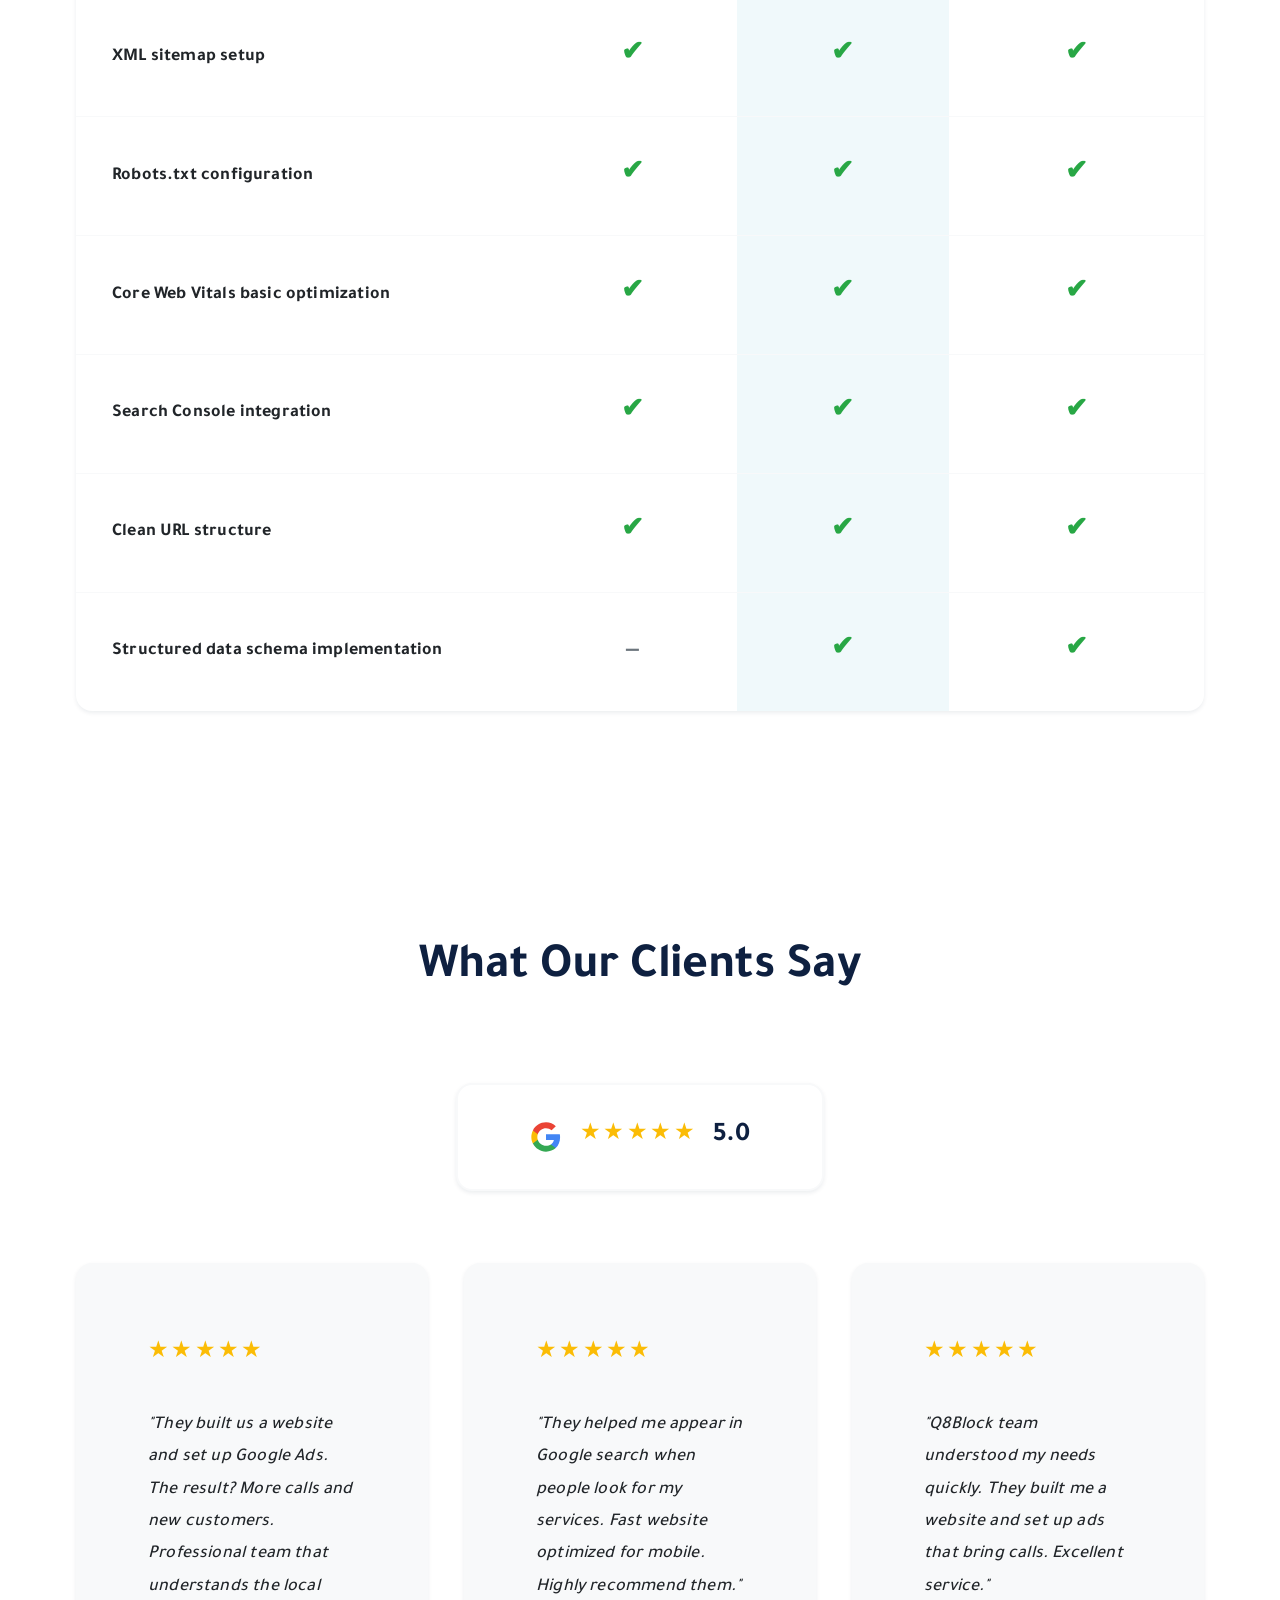
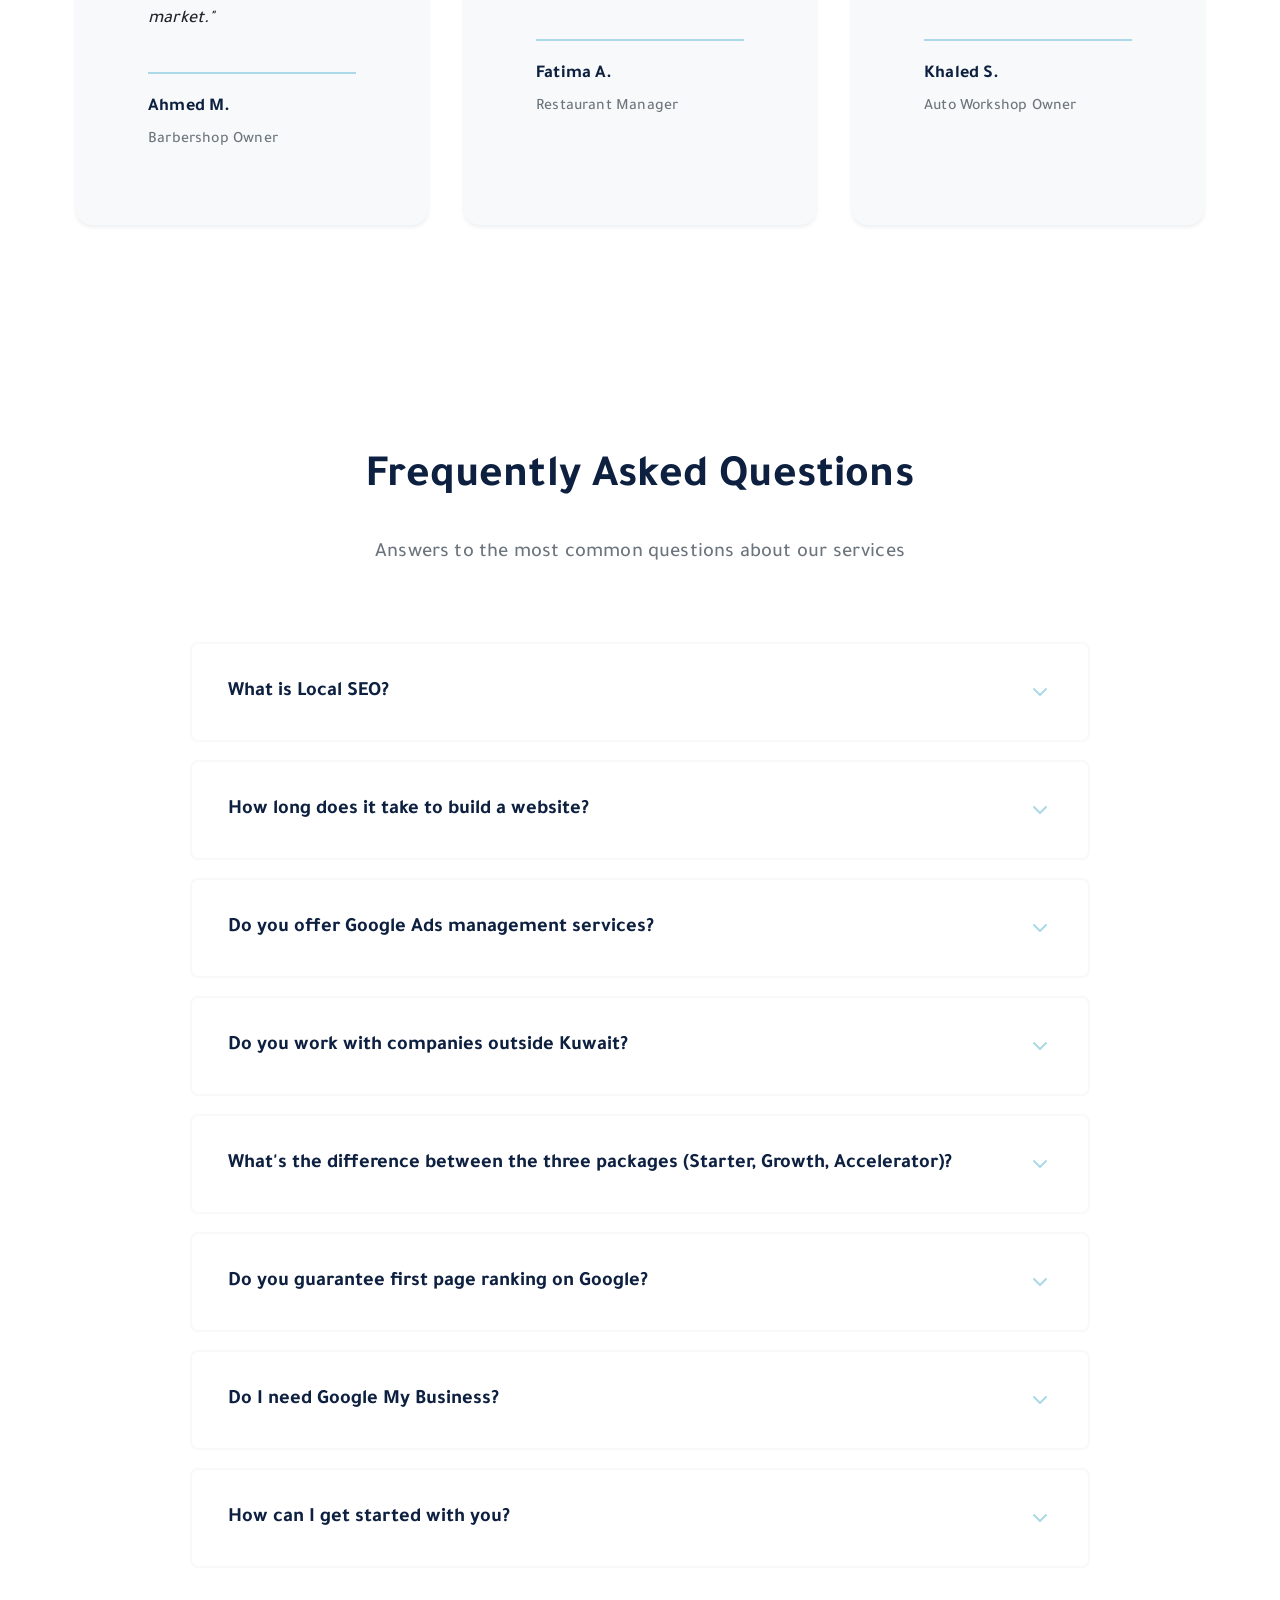
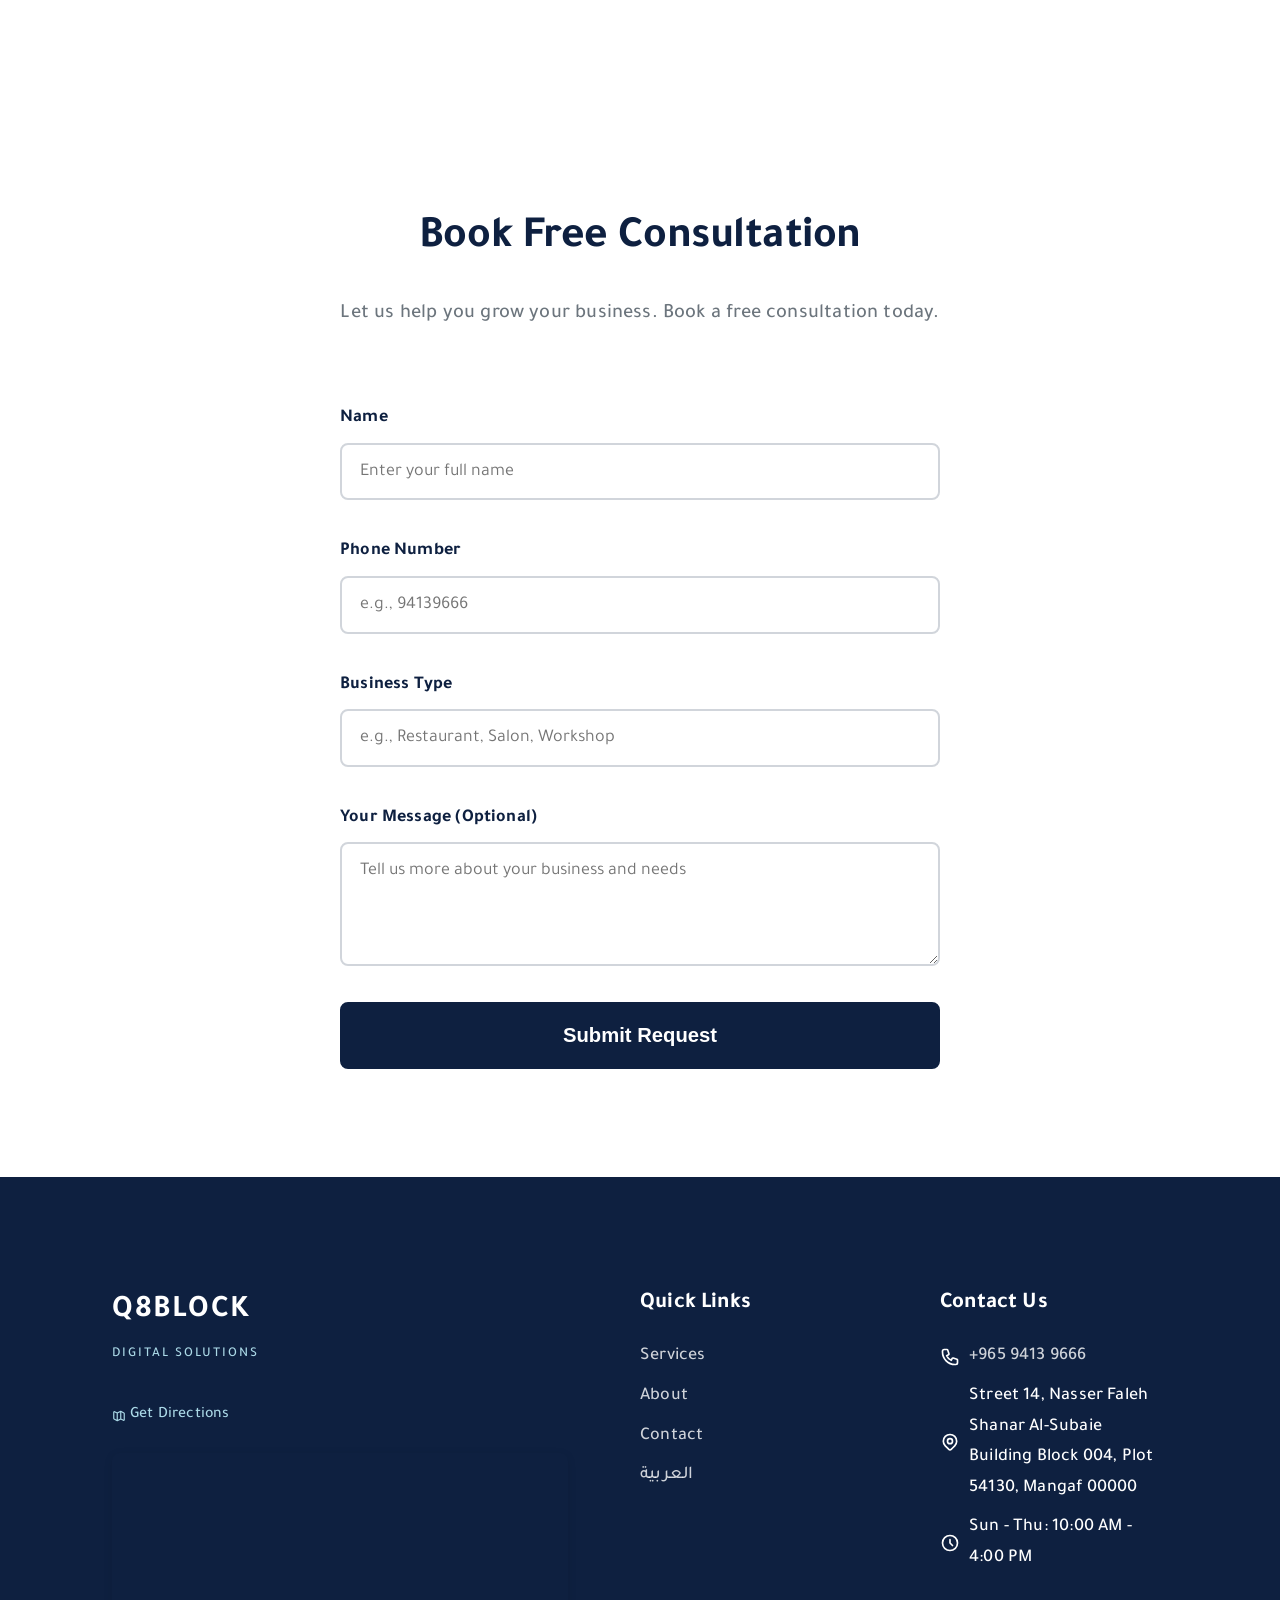
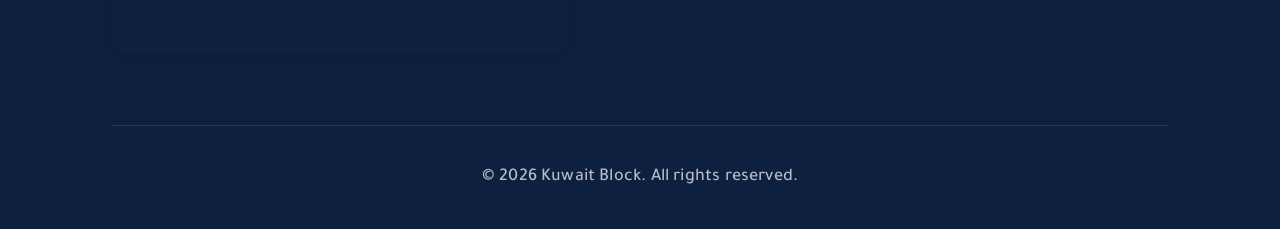
==== commit 069f53c4: "Convert portfolio to carousel slideshow, remove Logistics Moving placeholder" ====
--- a/en/index.html
+++ b/en/index.html
@@ -222,44 +222,53 @@
                 <h2 class="section-title">On The Journey With Us</h2>
                 <p class="section-description">Partners we're proud of</p>
             </div>
-            <div class="portfolio-grid">
-                <a href="https://kwtclean.com" target="_blank" rel="nofollow" class="portfolio-item">
-                    <div class="portfolio-image">
-                        <img src="../assets/images/portfolio/clean-al-kuwait.webp" alt="Clean Al Kuwait" loading="lazy">
-                    </div>
-                    <h3 class="portfolio-title">Clean Al Kuwait</h3>
-                </a>
-                <a href="https://carwashkw.com" target="_blank" rel="nofollow" class="portfolio-item">
-                    <div class="portfolio-image">
-                        <img src="../assets/images/portfolio/master-wash.webp" alt="Master Wash" loading="lazy">
-                    </div>
-                    <h3 class="portfolio-title">Master Wash</h3>
-                </a>
-                <a href="https://kwcarwash.com" target="_blank" rel="nofollow" class="portfolio-item">
-                    <div class="portfolio-image">
-                        <img src="../assets/images/portfolio/wash-polish.webp" alt="Wash & Polish" loading="lazy">
-                    </div>
-                    <h3 class="portfolio-title">Wash & Polish</h3>
-                </a>
-                <a href="https://q8carwash.com" target="_blank" rel="nofollow" class="portfolio-item">
-                    <div class="portfolio-image">
-                        <img src="../assets/images/portfolio/al-bosphor.webp" alt="Al Bosphor" loading="lazy">
-                    </div>
-                    <h3 class="portfolio-title">Al Bosphor</h3>
-                </a>
-                <a href="https://fightersunionkw.com/" target="_blank" rel="nofollow" class="portfolio-item">
-                    <div class="portfolio-image">
-                        <img src="../assets/images/portfolio/fighters-union.webp" alt="Fighters Union" loading="lazy">
-                    </div>
-                    <h3 class="portfolio-title">Fighters Union</h3>
-                </a>
-                <div class="portfolio-item">
-                    <div class="portfolio-image">
-                        <img src="../assets/images/portfolio/logistics-moving.webp" alt="Logistics Moving Company" loading="lazy">
-                    </div>
-                    <h3 class="portfolio-title">Logistics Moving Company</h3>
-                </div>
-            </div>
+            <div class="portfolio-carousel-container">
+                <button class="carousel-btn carousel-prev" aria-label="Previous">
+                    <svg width="24" height="24" viewBox="0 0 24 24" fill="none" xmlns="http://www.w3.org/2000/svg">
+                        <path d="M15 18L9 12L15 6" stroke="currentColor" stroke-width="2" stroke-linecap="round" stroke-linejoin="round"/>
+                    </svg>
+                </button>
+                <div class="portfolio-carousel">
+                    <div class="portfolio-track">
+                        <a href="https://kwtclean.com" target="_blank" rel="nofollow" class="portfolio-slide">
+                            <div class="portfolio-image">
+                                <img src="../assets/images/portfolio/clean-al-kuwait.webp" alt="Clean Al Kuwait" loading="lazy">
+                            </div>
+                            <h3 class="portfolio-title">Clean Al Kuwait</h3>
+                        </a>
+                        <a href="https://carwashkw.com" target="_blank" rel="nofollow" class="portfolio-slide">
+                            <div class="portfolio-image">
+                                <img src="../assets/images/portfolio/master-wash.webp" alt="Master Wash" loading="lazy">
+                            </div>
+                            <h3 class="portfolio-title">Master Wash</h3>
+                        </a>
+                        <a href="https://kwcarwash.com" target="_blank" rel="nofollow" class="portfolio-slide">
+                            <div class="portfolio-image">
+                                <img src="../assets/images/portfolio/wash-polish.webp" alt="Wash & Polish" loading="lazy">
+                            </div>
+                            <h3 class="portfolio-title">Wash & Polish</h3>
+                        </a>
+                        <a href="https://q8carwash.com" target="_blank" rel="nofollow" class="portfolio-slide">
+                            <div class="portfolio-image">
+                                <img src="../assets/images/portfolio/al-bosphor.webp" alt="Al Bosphor" loading="lazy">
+                            </div>
+                            <h3 class="portfolio-title">Al Bosphor</h3>
+                        </a>
+                        <a href="https://fightersunionkw.com/" target="_blank" rel="nofollow" class="portfolio-slide">
+                            <div class="portfolio-image">
+                                <img src="../assets/images/portfolio/fighters-union.webp" alt="Fighters Union" loading="lazy">
+                            </div>
+                            <h3 class="portfolio-title">Fighters Union</h3>
+                        </a>
+                    </div>
+                </div>
+                <button class="carousel-btn carousel-next" aria-label="Next">
+                    <svg width="24" height="24" viewBox="0 0 24 24" fill="none" xmlns="http://www.w3.org/2000/svg">
+                        <path d="M9 18L15 12L9 6" stroke="currentColor" stroke-width="2" stroke-linecap="round" stroke-linejoin="round"/>
+                    </svg>
+                </button>
+            </div>
+            <div class="carousel-dots"></div>
             <div class="portfolio-cta">
                 <a href="/en/projects" class="btn btn-secondary btn-large">View All Projects</a>
             </div>
--- a/assets/css/styles.min.css
+++ b/assets/css/styles.min.css
@@ -1 +1 @@
-:root{--color-primary:#abd9e7;--color-secondary:#0e2040;--color-white:#fff;--color-light-gray:#f8f9fa;--color-gray:#6c757d;--color-dark:#212529;--color-success:#28a745;--font-family:'Tajawal',-apple-system,BlinkMacSystemFont,'Segoe UI',sans-serif;--transition:all .3s ease;--shadow-sm:0 2px 4px rgba(14,32,64,0.08);--shadow-md:0 4px 12px rgba(14,32,64,0.12);--shadow-lg:0 8px 24px rgba(14,32,64,0.16);--border-radius:8px;--border-radius-lg:16px;--container-width:1200px;--spacing-xs:.5rem;--spacing-sm:1rem;--spacing-md:2rem;--spacing-lg:4rem;--spacing-xl:6rem}*{margin:0;padding:0;box-sizing:border-box}html{scroll-behavior:smooth;font-size:18px}body{font-family:var(--font-family);font-weight:500;line-height:1.7;color:var(--color-dark);background-color:var(--color-white);-webkit-font-smoothing:antialiased;-moz-osx-font-smoothing:grayscale}img{max-width:100%;height:auto;display:block}a{text-decoration:none;color:inherit;transition:var(--transition)}ul{list-style:none}.container{max-width:var(--container-width);margin:0 auto;padding:0 var(--spacing-md)}.btn{display:inline-block;padding:.875rem 2rem;font-size:1rem;font-weight:600;text-align:center;border:2px solid transparent;border-radius:var(--border-radius);cursor:pointer;transition:var(--transition);white-space:nowrap}.btn-primary{background-color:var(--color-secondary);color:var(--color-white);border-color:var(--color-secondary)}.btn-primary:hover{background-color:transparent;color:var(--color-secondary);transform:translateY(-2px);box-shadow:var(--shadow-md)}.btn-secondary{background-color:transparent;color:var(--color-secondary);border-color:var(--color-secondary)}.btn-secondary:hover{background-color:var(--color-secondary);color:var(--color-white);transform:translateY(-2px);box-shadow:var(--shadow-md)}.btn-large{padding:1.125rem 2.5rem;font-size:1.125rem}.btn-block{display:block;width:100%}.header{position:sticky;top:0;z-index:1000;background-color:var(--color-white);box-shadow:var(--shadow-sm)}.nav{display:flex;align-items:center;justify-content:space-between;padding:1.25rem var(--spacing-md);gap:var(--spacing-md)}.nav-brand{display:flex;align-items:center}.brand-link{display:flex;align-items:center;gap:.75rem;text-decoration:none;transition:opacity .3s ease}.brand-link:hover{opacity:.8}.brand-icon{width:50px;height:50px}.brand-text{display:flex;flex-direction:column;gap:.125rem}.brand-name{font-size:1.5rem;font-weight:700;color:var(--color-secondary);line-height:1;letter-spacing:.5px}.brand-tagline{font-size:.75rem;font-weight:600;color:var(--color-primary);line-height:1;letter-spacing:1.5px;text-transform:uppercase}.nav-links{display:flex;align-items:center;gap:var(--spacing-md)}.nav-link{font-weight:500;color:var(--color-dark);position:relative}.nav-link::after{content:'';position:absolute;bottom:-4px;right:0;width:0;height:2px;background-color:var(--color-primary);transition:var(--transition)}.nav-link:hover::after{width:100%}.lang-switch{padding:.5rem 1rem;background-color:var(--color-light-gray);border-radius:var(--border-radius);font-size:.875rem}.lang-switch:hover{background-color:var(--color-primary);color:var(--color-secondary)}.nav-cta{display:flex;gap:var(--spacing-sm)}.mobile-menu-toggle{display:none;flex-direction:column;gap:4px;background:0;border:0;cursor:pointer;padding:.5rem}.mobile-menu-toggle span{display:block;width:24px;height:3px;background-color:var(--color-secondary);border-radius:2px;transition:var(--transition)}.hero{background:linear-gradient(135deg,var(--color-primary) 0,rgba(171,217,231,0.3) 100%);padding:var(--spacing-xl) 0;min-height:85vh;display:flex;align-items:center}.hero-content{max-width:900px;margin:0 auto;text-align:center}.hero-title{font-size:3rem;font-weight:700;color:var(--color-secondary);margin-bottom:var(--spacing-md);line-height:1.2}.hero-intro{font-size:1.25rem;color:var(--color-secondary);margin-bottom:var(--spacing-md);font-weight:500}.hero-benefits{display:flex;flex-direction:column;gap:var(--spacing-sm);margin-bottom:var(--spacing-lg);text-align:right}.benefit-item{display:flex;align-items:center;gap:var(--spacing-sm);background-color:var(--color-white);padding:1.25rem 1.5rem;border-radius:var(--border-radius);box-shadow:var(--shadow-sm);font-size:1.125rem;font-weight:500;color:var(--color-secondary);transition:var(--transition)}.benefit-item:hover{transform:translateX(-8px);box-shadow:var(--shadow-md)}.benefit-icon{width:32px;height:32px;color:var(--color-secondary);flex-shrink:0}.hero-cta{display:flex;gap:var(--spacing-sm);justify-content:center;flex-wrap:wrap}.value-section{padding:var(--spacing-xl) 0;background-color:var(--color-white)}.value-content-centered{max-width:800px;margin:0 auto;text-align:center}.value-title-centered{font-size:2.5rem;font-weight:700;color:var(--color-secondary);margin-bottom:var(--spacing-md);line-height:1.3}.value-description{font-size:1.125rem;color:var(--color-gray);margin-bottom:var(--spacing-lg);line-height:1.8;max-width:700px;margin-left:auto;margin-right:auto}.value-how-title{font-size:2rem;font-weight:700;color:var(--color-primary);margin:var(--spacing-lg) 0 var(--spacing-md) 0}.portfolio-section{padding:var(--spacing-xl) 0;background-color:var(--color-white)}.portfolio-grid{display:grid;grid-template-columns:repeat(3,1fr);gap:var(--spacing-lg);margin-top:var(--spacing-lg)}.portfolio-item{position:relative;overflow:hidden;border-radius:var(--border-radius-lg);box-shadow:var(--shadow-md);transition:var(--transition);text-decoration:none;display:block;background-color:var(--color-white)}.portfolio-item:hover{transform:translateY(-8px);box-shadow:var(--shadow-lg)}.portfolio-image{position:relative;width:100%;padding-bottom:100%;overflow:hidden;background-color:var(--color-white)}.portfolio-image img{position:absolute;top:0;left:0;width:100%;height:100%;object-fit:cover;transition:var(--transition)}.portfolio-item:hover .portfolio-image img{transform:scale(1.02)}.portfolio-title{padding:var(--spacing-md);font-size:1.125rem;font-weight:600;color:var(--color-secondary);text-align:center;transition:var(--transition)}.portfolio-item:hover .portfolio-title{color:var(--color-primary)}.services-section{padding:var(--spacing-xl) 0;background-color:var(--color-light-gray)}.section-header{text-align:center;margin-bottom:var(--spacing-lg)}.section-title{font-size:2.75rem;font-weight:700;color:var(--color-secondary);margin-bottom:var(--spacing-sm)}.section-description{font-size:1.25rem;color:var(--color-gray)}.services-grid{display:grid;grid-template-columns:repeat(3,1fr);gap:var(--spacing-lg);max-width:1400px;margin:0 auto}.service-card{background-color:var(--color-white);padding:var(--spacing-lg);border-radius:var(--border-radius-lg);box-shadow:var(--shadow-sm);text-align:center;transition:var(--transition)}.service-card:hover{transform:translateY(-8px);box-shadow:var(--shadow-lg)}.service-icon{width:64px;height:64px;margin:0 auto var(--spacing-md);padding:1rem;background-color:var(--color-primary);border-radius:50%;display:flex;align-items:center;justify-content:center}.service-icon svg{width:100%;height:100%;color:var(--color-secondary)}.services-detailed{max-width:900px;margin:0 auto;display:flex;flex-direction:column;gap:var(--spacing-lg)}.service-detail-card{background-color:var(--color-white);padding:var(--spacing-lg);border-radius:var(--border-radius-lg);box-shadow:var(--shadow-md);border-left:4px solid var(--color-primary);opacity:0;transform:translateY(30px);transition:opacity .6s ease,transform .6s ease}.service-detail-card.visible{opacity:1;transform:translateY(0)}.service-detail-card:nth-child(2){transition-delay:.2s}.service-detail-card:nth-child(3){transition-delay:.4s}.service-detail-header{display:flex;align-items:center;gap:var(--spacing-md);margin-bottom:var(--spacing-md)}.service-detail-number{font-size:2.5rem;font-weight:700;color:var(--color-primary);line-height:1}.service-detail-title{font-size:1.5rem;font-weight:600;color:var(--color-secondary);margin:0}.service-detail-list{list-style:none;padding:0;margin:0 0 var(--spacing-md) 0}.service-detail-list li{padding:var(--spacing-sm) 0;padding-right:var(--spacing-md);position:relative;color:var(--color-dark);font-size:1.125rem}.service-detail-list li:before{content:"✓";position:absolute;right:0;color:var(--color-primary);font-weight:700}.service-detail-summary{font-size:1rem;color:var(--color-gray);font-style:italic;margin:0;padding-top:var(--spacing-sm);border-top:1px solid var(--color-light-gray)}.value-points{list-style:none;padding:0;margin:var(--spacing-xl) 0 0 0;display:flex;flex-direction:column;gap:var(--spacing-lg)}.value-point{display:flex;align-items:center;gap:var(--spacing-md);padding:var(--spacing-md);background:var(--color-white);border-radius:var(--radius-md);box-shadow:var(--shadow-sm);transition:transform .3s ease,box-shadow .3s ease}.value-point:hover{transform:translateY(-4px);box-shadow:var(--shadow-md)}.value-icon{width:48px;height:48px;color:var(--color-primary);flex-shrink:0}.value-point span{font-size:1.25rem;font-weight:600;color:var(--color-secondary)}.fade-in{opacity:0;transform:translateY(20px)}.fade-in.visible{animation:fadeInUp .6s ease forwards}.fade-in[data-delay="0"]{animation-delay:.2s}.fade-in[data-delay="200"]{animation-delay:.4s}.fade-in[data-delay="400"]{animation-delay:.6s}@keyframes fadeInUp{from{opacity:0;transform:translateY(20px)}to{opacity:1;transform:translateY(0)}}.service-description{font-size:1rem;color:var(--color-gray);line-height:1.7}.consultation-section{padding:var(--spacing-xl) 0;background-color:var(--color-white)}.consultation-content{max-width:600px;margin:0 auto}.consultation-title{font-size:2.5rem;font-weight:700;color:var(--color-secondary);text-align:center;margin-bottom:var(--spacing-sm)}.consultation-description{font-size:1.125rem;color:var(--color-gray);text-align:center;margin-bottom:var(--spacing-lg)}.consultation-form,.audit-form{display:flex;flex-direction:column;gap:var(--spacing-md)}.form-group{display:flex;flex-direction:column;gap:var(--spacing-xs)}.form-group label{font-weight:600;color:var(--color-secondary);font-size:1rem}.form-group input,.form-group textarea{padding:.875rem 1rem;font-size:1rem;font-family:var(--font-family);border:2px solid #e0e0e0;border-radius:var(--border-radius);transition:var(--transition);background-color:var(--color-white)}.form-group input:focus,.form-group textarea:focus{outline:0;border-color:var(--color-primary);box-shadow:0 0 0 3px rgba(171,217,231,0.2)}.form-group textarea{resize:vertical;min-height:120px}.audit-section{padding:var(--spacing-xl) 0;background:linear-gradient(135deg,var(--color-secondary) 0,rgba(14,32,64,0.9) 100%);color:var(--color-white)}.audit-content{max-width:600px;margin:0 auto}.audit-title{font-size:2.5rem;font-weight:700;text-align:center;margin-bottom:var(--spacing-sm)}.audit-description{font-size:1.125rem;text-align:center;margin-bottom:var(--spacing-lg);opacity:.95}.audit-form .form-group label{color:var(--color-white)}.audit-form .btn-secondary{background-color:var(--color-white);color:var(--color-secondary);border-color:var(--color-white)}.audit-form .btn-secondary:hover{background-color:var(--color-primary);border-color:var(--color-primary)}.footer{background-color:var(--color-secondary);color:var(--color-white);padding:var(--spacing-xl) 0 var(--spacing-md);width:100%;margin:0}.footer .container{max-width:1200px;margin:0 auto;padding:0 var(--spacing-lg)}.footer-grid{display:grid;grid-template-columns:2fr 1fr 1fr;gap:var(--spacing-lg);margin-bottom:var(--spacing-lg)}.footer-brand-text{display:flex;flex-direction:column;gap:.25rem;margin-bottom:var(--spacing-sm)}.footer-brand-name{font-size:1.75rem;font-weight:700;color:var(--color-white);letter-spacing:.05em}.footer-brand-subtitle{font-size:.75rem;font-weight:500;color:var(--color-primary);letter-spacing:.15em}.footer-tagline{color:rgba(255,255,255,0.8);line-height:1.7;margin-top:var(--spacing-xs)}.footer-title{font-size:1.25rem;font-weight:600;margin-bottom:var(--spacing-sm)}.footer-list{display:flex;flex-direction:column;gap:var(--spacing-xs)}.footer-list li{display:flex;align-items:center;gap:var(--spacing-xs)}.footer-list a{color:rgba(255,255,255,0.8)}.footer-list a:hover{color:var(--color-primary)}.footer-icon{width:20px;height:20px;flex-shrink:0}.footer-bottom{text-align:center;padding-top:var(--spacing-md);border-top:1px solid rgba(255,255,255,0.1);color:rgba(255,255,255,0.7)}@media(max-width:992px){.nav-links{display:none}.nav-cta{display:none}.mobile-menu-toggle{display:flex}.hero-title{font-size:2.25rem}.value-grid{grid-template-columns:1fr;gap:var(--spacing-md)}.value-image{order:2}.value-content{order:1}.services-grid{grid-template-columns:1fr}.portfolio-grid{grid-template-columns:repeat(2,1fr);gap:var(--spacing-md)}.footer-grid{grid-template-columns:1fr;gap:var(--spacing-md)}}@media(max-width:768px){:root{--spacing-lg:3rem;--spacing-xl:4rem}.hero-title{font-size:1.875rem}.hero-intro{font-size:1.125rem}.benefit-item{font-size:1rem;padding:1rem}.hero-cta{flex-direction:column}.hero-cta .btn{width:100%}.value-title,.consultation-title,.audit-title{font-size:2rem}.section-title{font-size:2rem}.portfolio-grid{grid-template-columns:1fr}}@media(max-width:480px){.container{padding:0 var(--spacing-sm)}.nav{padding:1rem var(--spacing-sm)}.hero-title{font-size:1.625rem}.btn-large{padding:1rem 1.5rem;font-size:1rem}}@media(prefers-reduced-motion:reduce){*{animation-duration:.01ms !important;animation-iteration-count:1 !important;transition-duration:.01ms !important}}@media print{.header,.nav,.hero-cta,.consultation-section,.audit-section,.footer{display:none}}.portfolio-cta{text-align:center;margin-top:var(--spacing-lg)}.testimonials-section{padding:var(--spacing-xl) 0;background-color:var(--color-white)}.google-rating-badge{display:flex;justify-content:center;margin:var(--spacing-lg) 0}.google-rating-link{display:inline-flex;align-items:center;gap:var(--spacing-sm);padding:var(--spacing-md) var(--spacing-lg);background-color:var(--color-white);border:2px solid var(--color-light-gray);border-radius:var(--border-radius-lg);box-shadow:var(--shadow-sm);transition:var(--transition);text-decoration:none}.google-rating-link:hover{transform:translateY(-4px);box-shadow:var(--shadow-lg);border-color:var(--color-primary)}.google-logo{flex-shrink:0}.google-stars{display:flex;gap:.125rem;color:#fbbc05;font-size:1.25rem;line-height:1}.rating-number{font-size:1.5rem;font-weight:700;color:var(--color-secondary);line-height:1}.rating-separator{color:var(--color-gray);font-size:1.25rem;line-height:1}.review-count{font-weight:600;color:var(--color-gray);font-size:1.125rem;line-height:1}.testimonials-grid{display:grid;grid-template-columns:repeat(3,1fr);gap:var(--spacing-md);margin-top:var(--spacing-lg)}.testimonial-card{background-color:var(--color-light-gray);padding:var(--spacing-lg);border-radius:var(--border-radius-lg);box-shadow:var(--shadow-sm);display:flex;flex-direction:column;gap:var(--spacing-md);opacity:1;transform:translateY(0);transition:opacity .6s ease,transform .6s ease}.testimonial-card.visible{opacity:1;transform:translateY(0)}.testimonial-card:nth-child(2){transition-delay:.2s}.testimonial-card:nth-child(3){transition-delay:.4s}.testimonial-stars{color:#fbbc05;font-size:1.25rem;letter-spacing:.125rem}.testimonial-text{font-size:1rem;line-height:1.8;color:var(--color-dark);font-style:italic;margin:0}.testimonial-author{display:flex;flex-direction:column;gap:.25rem;padding-top:var(--spacing-sm);border-top:2px solid var(--color-primary)}.testimonial-author strong{color:var(--color-secondary);font-size:1rem}.testimonial-author span{color:var(--color-gray);font-size:.875rem}@media(max-width:992px){.testimonials-grid{grid-template-columns:1fr;gap:var(--spacing-md)}.testimonial-card:nth-child(2),.testimonial-card:nth-child(3){transition-delay:0s}}@media(max-width:768px){.google-rating-link{gap:.5rem;padding:var(--spacing-sm) var(--spacing-md);flex-wrap:wrap;justify-content:center}.rating-number{font-size:1.25rem}.google-stars{font-size:1rem}.review-count{font-size:1rem}}.pricing-section{padding:var(--spacing-xl) 0;background-color:var(--color-white)}.section-subtitle{text-align:center;font-size:1.125rem;color:var(--color-gray);margin-top:var(--spacing-sm)}.pricing-cards{display:grid;grid-template-columns:repeat(3,1fr);gap:var(--spacing-lg);margin-top:var(--spacing-xl);max-width:1200px;margin-left:auto;margin-right:auto}.pricing-card{background-color:var(--color-white);border-radius:var(--border-radius-lg);padding:var(--spacing-lg);box-shadow:var(--shadow-sm);transition:var(--transition);display:flex;flex-direction:column;position:relative;border:2px solid transparent;opacity:0;transform:translateY(30px)}.pricing-card.visible{opacity:1;transform:translateY(0);transition:opacity .6s ease,transform .6s ease}.pricing-card:hover{transform:translateY(-8px);box-shadow:var(--shadow-lg)}.pricing-card-featured{border-color:var(--color-primary);box-shadow:0 8px 24px rgba(171,217,231,0.3);transform:scale(1.05)}.pricing-card-featured:hover{transform:scale(1.05) translateY(-8px)}.pricing-badge{position:absolute;top:-12px;right:var(--spacing-lg);background:linear-gradient(135deg,var(--color-primary),#8bc9db);color:var(--color-white);padding:.5rem 1.25rem;border-radius:var(--border-radius-lg);font-size:.875rem;font-weight:700;box-shadow:var(--shadow-md)}.pricing-card-header{text-align:center;margin-bottom:var(--spacing-lg)}.pricing-card-title{font-size:1.75rem;font-weight:700;color:var(--color-secondary);margin-bottom:var(--spacing-sm)}.pricing-card-name-ar{font-size:1rem;color:var(--color-gray);margin:0}.pricing-card-price{text-align:center;margin-bottom:var(--spacing-lg);padding-bottom:var(--spacing-lg);border-bottom:2px solid var(--color-light-gray)}.price-currency{font-size:1.25rem;font-weight:600;color:var(--color-gray);vertical-align:top}.price-amount{font-size:3.5rem;font-weight:700;color:var(--color-secondary);line-height:1;margin:0 .25rem}.price-period{display:block;font-size:.875rem;color:var(--color-gray);margin-top:var(--spacing-sm)}.pricing-card-highlights{margin-bottom:var(--spacing-lg)}.highlight-item{display:flex;align-items:center;gap:var(--spacing-sm);margin-bottom:var(--spacing-sm);font-size:.95rem;color:var(--color-dark)}.highlight-icon{color:var(--color-primary);font-weight:700;font-size:1.125rem;flex-shrink:0}.pricing-cta-button{width:100%;padding:.875rem 2rem;background-color:var(--color-secondary);color:var(--color-white);border:0;border-radius:8px;font-size:1rem;font-weight:600;cursor:pointer;transition:var(--transition);margin-top:auto;white-space:nowrap}.pricing-cta-button:hover{background-color:#1a3a4a;transform:translateY(-2px);box-shadow:var(--shadow-md)}.pricing-cta-featured{background:linear-gradient(135deg,var(--color-primary),#8bc9db)}.pricing-cta-featured:hover{background:linear-gradient(135deg,#8bc9db,var(--color-primary))}.comparison-table-wrapper{margin-top:var(--spacing-xl);max-width:1200px;margin-left:auto;margin-right:auto}.comparison-title{font-size:2rem;font-weight:700;color:var(--color-secondary);text-align:center;margin-bottom:var(--spacing-xl)}.comparison-section{margin-bottom:var(--spacing-xl)}.comparison-section-title{font-size:1.5rem;font-weight:700;color:var(--color-secondary);margin-bottom:var(--spacing-md);padding-left:var(--spacing-sm);border-left:4px solid var(--color-primary)}.comparison-table{width:100%;border-collapse:collapse;background-color:var(--color-white);border-radius:var(--border-radius-lg);overflow:hidden;box-shadow:var(--shadow-sm)}.comparison-table thead{background-color:var(--color-secondary);color:var(--color-white)}.comparison-table th{padding:var(--spacing-md);text-align:center;font-weight:700;font-size:1.125rem}.comparison-table th:first-child{text-align:right;width:40%}.comparison-table th.featured-col{background-color:var(--color-primary);color:var(--color-secondary);position:relative}.comparison-table tbody tr{border-bottom:1px solid var(--color-light-gray);transition:var(--transition)}.comparison-table tbody tr:hover{background-color:#f8fcfd}.comparison-table tbody tr:last-child{border-bottom:0}.comparison-table td{padding:var(--spacing-md);text-align:center;font-size:1rem}.comparison-table td:first-child{text-align:right;font-weight:600;color:var(--color-dark)}.comparison-table td.featured-col{background-color:#f0f9fb;font-weight:600}.comparison-table .check{color:var(--color-success);font-size:1.5rem;font-weight:700}.comparison-table .dash{color:var(--color-gray);font-size:1.5rem}.comparison-table .category-row{background-color:var(--color-light-gray);font-weight:700;font-size:1.125rem}.comparison-table .category-row td{padding:var(--spacing-md);text-align:right;color:var(--color-secondary);border-top:3px solid var(--color-primary);border-bottom:2px solid var(--color-primary)}html[lang="en"] .comparison-table th:first-child,html[lang="en"] .comparison-table td:first-child,html[lang="en"] .comparison-table .category-row td{text-align:left}@media(max-width:992px){.pricing-cards{grid-template-columns:1fr;gap:var(--spacing-xl)}.pricing-card-featured{transform:scale(1)}.pricing-card-featured:hover{transform:translateY(-8px)}.pricing-badge{right:50%;transform:translateX(50%)}}@media(max-width:768px){.price-amount{font-size:2.5rem}.pricing-card{padding:var(--spacing-lg)}.comparison-table-wrapper{overflow-x:auto;-webkit-overflow-scrolling:touch}.comparison-table{min-width:600px}.comparison-table th,.comparison-table td{padding:var(--spacing-sm);font-size:.875rem}.comparison-title{font-size:1.5rem}.comparison-section-title{font-size:1.25rem}}.map-container{margin-top:var(--spacing-sm);border-radius:8px;overflow:hidden;box-shadow:0 2px 8px rgba(0,0,0,0.1)}.map-container iframe{display:block;width:100%}.footer-directions-link{display:inline-flex;align-items:center;gap:4px;margin-top:var(--spacing-sm);font-size:.875rem;color:var(--color-primary);text-decoration:none;transition:all .3s ease}.footer-directions-link:hover{color:#9bcfdc;text-decoration:underline}.footer-directions-link svg{width:14px;height:14px;stroke:currentColor}@media(max-width:768px){.footer-map{margin-top:var(--spacing-md)}}.contact-hero{background:linear-gradient(135deg,var(--color-primary) 0,rgba(171,217,231,0.3) 100%);padding:var(--spacing-xl) 0 var(--spacing-lg) 0;text-align:center}.contact-hero-content{max-width:700px;margin:0 auto}.contact-title{font-size:3rem;font-weight:700;color:var(--color-secondary);margin-bottom:var(--spacing-sm)}.contact-subtitle{font-size:1.25rem;color:var(--color-secondary);font-weight:500}.contact-section{padding:var(--spacing-xl) 0}.contact-grid{display:grid;grid-template-columns:1fr 1.5fr;gap:var(--spacing-lg);margin-bottom:var(--spacing-xl)}.contact-info-card{background-color:var(--color-white);padding:var(--spacing-lg);border-radius:var(--border-radius-lg);box-shadow:var(--shadow-md);height:fit-content}.contact-info-title{font-size:1.75rem;font-weight:700;color:var(--color-secondary);margin-bottom:var(--spacing-md)}.contact-info-item{display:flex;gap:var(--spacing-sm);margin-bottom:var(--spacing-md);padding-bottom:var(--spacing-md);border-bottom:1px solid var(--color-light-gray)}.contact-info-item:last-of-type{border-bottom:0;margin-bottom:var(--spacing-md)}.contact-icon{width:32px;height:32px;color:var(--color-primary);flex-shrink:0;stroke:currentColor;stroke-width:2}.contact-info-item h3{font-size:1rem;font-weight:600;color:var(--color-secondary);margin-bottom:.25rem}.contact-info-item p,.contact-info-item a{font-size:1rem;color:var(--color-gray);line-height:1.6}.contact-info-item a{transition:var(--transition)}.contact-info-item a:hover{color:var(--color-primary)}.closed-days{font-size:.875rem;color:var(--color-gray);opacity:.7}.contact-map-card{background-color:var(--color-white);border-radius:var(--border-radius-lg);box-shadow:var(--shadow-md);overflow:hidden;height:500px}.contact-map-container{width:100%;height:100%}.contact-map-container iframe{width:100%;height:100%}.contact-form-section{max-width:800px;margin:0 auto;background-color:var(--color-white);padding:var(--spacing-lg);border-radius:var(--border-radius-lg);box-shadow:var(--shadow-md)}.contact-form-title{font-size:2rem;font-weight:700;color:var(--color-secondary);text-align:center;margin-bottom:var(--spacing-sm)}.contact-form-subtitle{font-size:1.125rem;color:var(--color-gray);text-align:center;margin-bottom:var(--spacing-lg)}.contact-form{display:flex;flex-direction:column;gap:var(--spacing-md)}.form-row{display:grid;grid-template-columns:1fr 1fr;gap:var(--spacing-md)}.form-group{display:flex;flex-direction:column;gap:.5rem}.form-group label{font-size:1rem;font-weight:600;color:var(--color-secondary)}.form-group input,.form-group textarea,.form-group select{padding:.875rem 1rem;font-size:1rem;font-family:var(--font-family);border:2px solid #d1d5db;border-radius:var(--border-radius);transition:var(--transition);background-color:var(--color-white)}.form-group select{cursor:pointer;appearance:none;background-image:url("data:image/svg+xml,%3Csvgxmlns='http://www.w3.org/2000/svg'fill='none'viewBox='002020'%3E%3Cpathstroke='%236b7280'stroke-linecap='round'stroke-linejoin='round'stroke-width='1.5'd='M68l444-4'/%3E%3C/svg%3E");background-position:right .5rem center;background-repeat:no-repeat;background-size:1.5em 1.5em;padding-right:2.5rem}.form-group input:focus,.form-group textarea:focus,.form-group select:focus{outline:0;border-color:var(--color-primary);box-shadow:0 0 0 3px rgba(171,217,231,0.1)}.qualification-intro{text-align:center;margin-bottom:var(--spacing-lg)}.qualification-intro h3{font-size:1.5rem;font-weight:700;color:var(--color-secondary);margin-bottom:.5rem}.qualification-intro p{font-size:1rem;color:var(--color-gray)}.qualification-label{font-size:1.125rem;font-weight:600;color:var(--color-secondary);margin-bottom:1rem;display:block}.radio-group{display:flex;flex-direction:column;gap:1rem}.radio-option{display:flex;align-items:center;padding:1rem 1.25rem;border:2px solid #d1d5db;border-radius:var(--border-radius);cursor:pointer;transition:var(--transition);background-color:var(--color-white)}.radio-option:hover{border-color:var(--color-primary);background-color:rgba(171,217,231,0.05)}.radio-option input[type="radio"]{width:1.25rem;height:1.25rem;margin-right:1rem;cursor:pointer;accent-color:var(--color-primary)}.radio-option input[type="radio"]:checked+span{font-weight:600;color:var(--color-secondary)}.radio-option span{font-size:1rem;color:var(--color-dark);flex:1}.not-qualified-box,.success-box{text-align:center;padding:var(--spacing-lg);background-color:var(--color-light-gray);border-radius:var(--border-radius-lg)}.not-qualified-box h3,.success-box h3{font-size:1.5rem;font-weight:700;color:var(--color-secondary);margin-bottom:1rem}.not-qualified-box p,.success-box p{font-size:1rem;color:var(--color-gray);margin-bottom:1rem;line-height:1.6}.not-qualified-box a,.success-box a{margin-top:1rem;display:inline-block}.form-group textarea{resize:vertical;min-height:120px}@media(max-width:968px){.contact-grid{grid-template-columns:1fr}.contact-map-card{height:400px}.form-row{grid-template-columns:1fr}}@media(max-width:768px){.contact-title{font-size:2.25rem}.contact-subtitle{font-size:1.125rem}.contact-info-card{padding:var(--spacing-md)}.contact-form-section{padding:var(--spacing-md)}.contact-map-card{height:300px}}.faq-section{padding:var(--spacing-xl) 0;background-color:var(--color-white)}.faq-header{text-align:center;margin-bottom:var(--spacing-lg)}.faq-title{font-size:2.5rem;font-weight:700;color:var(--color-secondary);margin-bottom:var(--spacing-sm)}.faq-description{font-size:1.125rem;color:var(--color-gray);max-width:700px;margin:0 auto}.faq-container{max-width:900px;margin:0 auto}.faq-item{background:var(--color-white);border:2px solid var(--color-light-gray);border-radius:var(--border-radius);margin-bottom:var(--spacing-sm);overflow:hidden;transition:var(--transition)}.faq-item:hover{border-color:var(--color-primary);box-shadow:var(--shadow-md)}.faq-question{width:100%;padding:var(--spacing-md);background:0;border:0;text-align:right;cursor:pointer;display:flex;justify-content:space-between;align-items:center;gap:var(--spacing-sm);font-family:var(--font-family);font-size:1.125rem;font-weight:600;color:var(--color-secondary);transition:var(--transition)}[dir="ltr"] .faq-question{text-align:left}.faq-question:hover{color:var(--color-primary)}.faq-question-text{flex:1;text-align:inherit}.faq-icon{width:24px;height:24px;flex-shrink:0;transition:transform .3s ease;color:var(--color-primary)}.faq-item.active .faq-icon{transform:rotate(180deg)}.faq-answer{max-height:0;overflow:hidden;transition:max-height .3s ease,padding .3s ease}.faq-item.active .faq-answer{max-height:500px;padding:0 var(--spacing-md) var(--spacing-md)}.faq-answer-text{font-size:1rem;line-height:1.8;color:var(--color-gray)}@media(max-width:768px){.faq-title{font-size:2rem}.faq-question{font-size:1rem;padding:var(--spacing-sm) var(--spacing-sm)}.faq-answer-text{font-size:.95rem}.faq-item.active .faq-answer{padding:0 var(--spacing-sm) var(--spacing-sm)}}.service-overview-card{background:var(--color-white);border-radius:12px;padding:2.5rem;box-shadow:var(--shadow-md);display:flex;gap:2rem;transition:var(--transition)}.service-overview-card:hover{box-shadow:var(--shadow-lg);transform:translateY(-4px)}.service-overview-icon{flex-shrink:0;width:80px;height:80px;background:linear-gradient(135deg,var(--color-primary) 0,rgba(171,217,231,0.5) 100%);border-radius:12px;display:flex;align-items:center;justify-content:center;color:var(--color-secondary)}.service-overview-content{flex:1;display:flex;flex-direction:column;gap:1.5rem}.service-overview-title{font-size:2rem;font-weight:700;color:var(--color-secondary);margin:0}.service-overview-description{font-size:1.125rem;line-height:1.7;color:var(--color-text);margin:0}.service-overview-features{list-style:none;padding:0;margin:0;display:grid;grid-template-columns:repeat(2,1fr);gap:1rem}.service-overview-features li{font-size:1rem;color:var(--color-text);padding-left:1.75rem;position:relative}.service-overview-features li::before{content:"✓";position:absolute;left:0;color:var(--color-accent);font-weight:700;font-size:1.25rem}.service-overview-footer{display:flex;align-items:center;justify-content:space-between;padding-top:1rem;border-top:1px solid #e0e0e0;margin-top:auto}.service-overview-price{display:flex;flex-direction:column;gap:.25rem}.price-label{font-size:.875rem;color:var(--color-text);opacity:.7}.price-value{font-size:1.75rem;font-weight:700;color:var(--color-secondary)}@media(max-width:768px){.service-overview-card{flex-direction:column;padding:2rem}.service-overview-icon{width:64px;height:64px}.service-overview-title{font-size:1.5rem}.service-overview-description{font-size:1rem}.service-overview-features{grid-template-columns:1fr}.service-overview-footer{flex-direction:column;align-items:flex-start;gap:1.5rem}}+:root{--color-primary:#abd9e7;--color-secondary:#0e2040;--color-white:#fff;--color-light-gray:#f8f9fa;--color-gray:#6c757d;--color-dark:#212529;--color-success:#28a745;--font-family:'Tajawal',-apple-system,BlinkMacSystemFont,'Segoe UI',sans-serif;--transition:all .3s ease;--shadow-sm:0 2px 4px rgba(14,32,64,0.08);--shadow-md:0 4px 12px rgba(14,32,64,0.12);--shadow-lg:0 8px 24px rgba(14,32,64,0.16);--border-radius:8px;--border-radius-lg:16px;--container-width:1200px;--spacing-xs:.5rem;--spacing-sm:1rem;--spacing-md:2rem;--spacing-lg:4rem;--spacing-xl:6rem}*{margin:0;padding:0;box-sizing:border-box}html{scroll-behavior:smooth;font-size:18px}body{font-family:var(--font-family);font-weight:500;line-height:1.7;color:var(--color-dark);background-color:var(--color-white);-webkit-font-smoothing:antialiased;-moz-osx-font-smoothing:grayscale}img{max-width:100%;height:auto;display:block}a{text-decoration:none;color:inherit;transition:var(--transition)}ul{list-style:none}.container{max-width:var(--container-width);margin:0 auto;padding:0 var(--spacing-md)}.btn{display:inline-block;padding:.875rem 2rem;font-size:1rem;font-weight:600;text-align:center;border:2px solid transparent;border-radius:var(--border-radius);cursor:pointer;transition:var(--transition);white-space:nowrap}.btn-primary{background-color:var(--color-secondary);color:var(--color-white);border-color:var(--color-secondary)}.btn-primary:hover{background-color:transparent;color:var(--color-secondary);transform:translateY(-2px);box-shadow:var(--shadow-md)}.btn-secondary{background-color:transparent;color:var(--color-secondary);border-color:var(--color-secondary)}.btn-secondary:hover{background-color:var(--color-secondary);color:var(--color-white);transform:translateY(-2px);box-shadow:var(--shadow-md)}.btn-large{padding:1.125rem 2.5rem;font-size:1.125rem}.btn-block{display:block;width:100%}.header{position:sticky;top:0;z-index:1000;background-color:var(--color-white);box-shadow:var(--shadow-sm)}.nav{display:flex;align-items:center;justify-content:space-between;padding:1.25rem var(--spacing-md);gap:var(--spacing-md)}.nav-brand{display:flex;align-items:center}.brand-link{display:flex;align-items:center;gap:.75rem;text-decoration:none;transition:opacity .3s ease}.brand-link:hover{opacity:.8}.brand-icon{width:50px;height:50px}.brand-text{display:flex;flex-direction:column;gap:.125rem}.brand-name{font-size:1.5rem;font-weight:700;color:var(--color-secondary);line-height:1;letter-spacing:.5px}.brand-tagline{font-size:.75rem;font-weight:600;color:var(--color-primary);line-height:1;letter-spacing:1.5px;text-transform:uppercase}.nav-links{display:flex;align-items:center;gap:var(--spacing-md)}.nav-link{font-weight:500;color:var(--color-dark);position:relative}.nav-link::after{content:'';position:absolute;bottom:-4px;right:0;width:0;height:2px;background-color:var(--color-primary);transition:var(--transition)}.nav-link:hover::after{width:100%}.lang-switch{padding:.5rem 1rem;background-color:var(--color-light-gray);border-radius:var(--border-radius);font-size:.875rem}.lang-switch:hover{background-color:var(--color-primary);color:var(--color-secondary)}.nav-cta{display:flex;gap:var(--spacing-sm)}.mobile-menu-toggle{display:none;flex-direction:column;gap:4px;background:0;border:0;cursor:pointer;padding:.5rem}.mobile-menu-toggle span{display:block;width:24px;height:3px;background-color:var(--color-secondary);border-radius:2px;transition:var(--transition)}.hero{background:linear-gradient(135deg,var(--color-primary) 0,rgba(171,217,231,0.3) 100%);padding:var(--spacing-xl) 0;min-height:85vh;display:flex;align-items:center}.hero-content{max-width:900px;margin:0 auto;text-align:center}.hero-title{font-size:3rem;font-weight:700;color:var(--color-secondary);margin-bottom:var(--spacing-md);line-height:1.2}.hero-intro{font-size:1.25rem;color:var(--color-secondary);margin-bottom:var(--spacing-md);font-weight:500}.hero-benefits{display:flex;flex-direction:column;gap:var(--spacing-sm);margin-bottom:var(--spacing-lg);text-align:right}.benefit-item{display:flex;align-items:center;gap:var(--spacing-sm);background-color:var(--color-white);padding:1.25rem 1.5rem;border-radius:var(--border-radius);box-shadow:var(--shadow-sm);font-size:1.125rem;font-weight:500;color:var(--color-secondary);transition:var(--transition)}.benefit-item:hover{transform:translateX(-8px);box-shadow:var(--shadow-md)}.benefit-icon{width:32px;height:32px;color:var(--color-secondary);flex-shrink:0}.hero-cta{display:flex;gap:var(--spacing-sm);justify-content:center;flex-wrap:wrap}.value-section{padding:var(--spacing-xl) 0;background-color:var(--color-white)}.value-content-centered{max-width:800px;margin:0 auto;text-align:center}.value-title-centered{font-size:2.5rem;font-weight:700;color:var(--color-secondary);margin-bottom:var(--spacing-md);line-height:1.3}.value-description{font-size:1.125rem;color:var(--color-gray);margin-bottom:var(--spacing-lg);line-height:1.8;max-width:700px;margin-left:auto;margin-right:auto}.value-how-title{font-size:2rem;font-weight:700;color:var(--color-primary);margin:var(--spacing-lg) 0 var(--spacing-md) 0}.portfolio-section{padding:var(--spacing-xl) 0;background-color:var(--color-white)}.portfolio-carousel-container{position:relative;margin-top:var(--spacing-lg);padding:0 3rem}.portfolio-carousel{overflow:hidden;width:100%}.portfolio-track{display:flex;gap:2rem;transition:transform .5s ease}.portfolio-slide{flex:0 0 calc((100% - 4rem) / 3);position:relative;overflow:hidden;border-radius:var(--border-radius-lg);box-shadow:var(--shadow-md);transition:var(--transition);text-decoration:none;display:block;background-color:var(--color-white)}.portfolio-slide:hover{transform:translateY(-8px);box-shadow:var(--shadow-lg)}.carousel-btn{position:absolute;top:50%;transform:translateY(-50%);background-color:var(--color-white);border:2px solid var(--color-primary);border-radius:50%;width:48px;height:48px;display:flex;align-items:center;justify-content:center;cursor:pointer;z-index:10;transition:var(--transition);box-shadow:var(--shadow-md)}.carousel-btn:hover:not(:disabled){background-color:var(--color-primary);transform:translateY(-50%) scale(1.1)}.carousel-btn:hover:not(:disabled) svg{stroke:var(--color-white)}.carousel-btn:disabled{opacity:.3;cursor:not-allowed}.carousel-btn svg{stroke:var(--color-primary);transition:var(--transition)}.carousel-prev{left:0}.carousel-next{right:0}.carousel-dots{display:flex;justify-content:center;gap:.5rem;margin-top:2rem}.carousel-dot{width:12px;height:12px;border-radius:50%;border:2px solid var(--color-primary);background-color:transparent;cursor:pointer;transition:var(--transition);padding:0}.carousel-dot:hover{background-color:rgba(171,217,231,0.5)}.carousel-dot.active{background-color:var(--color-primary)}.portfolio-image{position:relative;width:100%;padding-bottom:100%;overflow:hidden;background-color:var(--color-white)}.portfolio-image img{position:absolute;top:0;left:0;width:100%;height:100%;object-fit:cover;transition:var(--transition)}.portfolio-item:hover .portfolio-image img{transform:scale(1.02)}.portfolio-title{padding:var(--spacing-md);font-size:1.125rem;font-weight:600;color:var(--color-secondary);text-align:center;transition:var(--transition)}.portfolio-item:hover .portfolio-title{color:var(--color-primary)}.services-section{padding:var(--spacing-xl) 0;background-color:var(--color-light-gray)}.section-header{text-align:center;margin-bottom:var(--spacing-lg)}.section-title{font-size:2.75rem;font-weight:700;color:var(--color-secondary);margin-bottom:var(--spacing-sm)}.section-description{font-size:1.25rem;color:var(--color-gray)}.services-grid{display:grid;grid-template-columns:repeat(3,1fr);gap:var(--spacing-lg);max-width:1400px;margin:0 auto}.service-card{background-color:var(--color-white);padding:var(--spacing-lg);border-radius:var(--border-radius-lg);box-shadow:var(--shadow-sm);text-align:center;transition:var(--transition)}.service-card:hover{transform:translateY(-8px);box-shadow:var(--shadow-lg)}.service-icon{width:64px;height:64px;margin:0 auto var(--spacing-md);padding:1rem;background-color:var(--color-primary);border-radius:50%;display:flex;align-items:center;justify-content:center}.service-icon svg{width:100%;height:100%;color:var(--color-secondary)}.services-detailed{max-width:900px;margin:0 auto;display:flex;flex-direction:column;gap:var(--spacing-lg)}.service-detail-card{background-color:var(--color-white);padding:var(--spacing-lg);border-radius:var(--border-radius-lg);box-shadow:var(--shadow-md);border-left:4px solid var(--color-primary);opacity:0;transform:translateY(30px);transition:opacity .6s ease,transform .6s ease}.service-detail-card.visible{opacity:1;transform:translateY(0)}.service-detail-card:nth-child(2){transition-delay:.2s}.service-detail-card:nth-child(3){transition-delay:.4s}.service-detail-header{display:flex;align-items:center;gap:var(--spacing-md);margin-bottom:var(--spacing-md)}.service-detail-number{font-size:2.5rem;font-weight:700;color:var(--color-primary);line-height:1}.service-detail-title{font-size:1.5rem;font-weight:600;color:var(--color-secondary);margin:0}.service-detail-list{list-style:none;padding:0;margin:0 0 var(--spacing-md) 0}.service-detail-list li{padding:var(--spacing-sm) 0;padding-right:var(--spacing-md);position:relative;color:var(--color-dark);font-size:1.125rem}.service-detail-list li:before{content:"✓";position:absolute;right:0;color:var(--color-primary);font-weight:700}.service-detail-summary{font-size:1rem;color:var(--color-gray);font-style:italic;margin:0;padding-top:var(--spacing-sm);border-top:1px solid var(--color-light-gray)}.value-points{list-style:none;padding:0;margin:var(--spacing-xl) 0 0 0;display:flex;flex-direction:column;gap:var(--spacing-lg)}.value-point{display:flex;align-items:center;gap:var(--spacing-md);padding:var(--spacing-md);background:var(--color-white);border-radius:var(--radius-md);box-shadow:var(--shadow-sm);transition:transform .3s ease,box-shadow .3s ease}.value-point:hover{transform:translateY(-4px);box-shadow:var(--shadow-md)}.value-icon{width:48px;height:48px;color:var(--color-primary);flex-shrink:0}.value-point span{font-size:1.25rem;font-weight:600;color:var(--color-secondary)}.fade-in{opacity:0;transform:translateY(20px)}.fade-in.visible{animation:fadeInUp .6s ease forwards}.fade-in[data-delay="0"]{animation-delay:.2s}.fade-in[data-delay="200"]{animation-delay:.4s}.fade-in[data-delay="400"]{animation-delay:.6s}@keyframes fadeInUp{from{opacity:0;transform:translateY(20px)}to{opacity:1;transform:translateY(0)}}.service-description{font-size:1rem;color:var(--color-gray);line-height:1.7}.consultation-section{padding:var(--spacing-xl) 0;background-color:var(--color-white)}.consultation-content{max-width:600px;margin:0 auto}.consultation-title{font-size:2.5rem;font-weight:700;color:var(--color-secondary);text-align:center;margin-bottom:var(--spacing-sm)}.consultation-description{font-size:1.125rem;color:var(--color-gray);text-align:center;margin-bottom:var(--spacing-lg)}.consultation-form,.audit-form{display:flex;flex-direction:column;gap:var(--spacing-md)}.form-group{display:flex;flex-direction:column;gap:var(--spacing-xs)}.form-group label{font-weight:600;color:var(--color-secondary);font-size:1rem}.form-group input,.form-group textarea{padding:.875rem 1rem;font-size:1rem;font-family:var(--font-family);border:2px solid #e0e0e0;border-radius:var(--border-radius);transition:var(--transition);background-color:var(--color-white)}.form-group input:focus,.form-group textarea:focus{outline:0;border-color:var(--color-primary);box-shadow:0 0 0 3px rgba(171,217,231,0.2)}.form-group textarea{resize:vertical;min-height:120px}.audit-section{padding:var(--spacing-xl) 0;background:linear-gradient(135deg,var(--color-secondary) 0,rgba(14,32,64,0.9) 100%);color:var(--color-white)}.audit-content{max-width:600px;margin:0 auto}.audit-title{font-size:2.5rem;font-weight:700;text-align:center;margin-bottom:var(--spacing-sm)}.audit-description{font-size:1.125rem;text-align:center;margin-bottom:var(--spacing-lg);opacity:.95}.audit-form .form-group label{color:var(--color-white)}.audit-form .btn-secondary{background-color:var(--color-white);color:var(--color-secondary);border-color:var(--color-white)}.audit-form .btn-secondary:hover{background-color:var(--color-primary);border-color:var(--color-primary)}.footer{background-color:var(--color-secondary);color:var(--color-white);padding:var(--spacing-xl) 0 var(--spacing-md);width:100%;margin:0}.footer .container{max-width:1200px;margin:0 auto;padding:0 var(--spacing-lg)}.footer-grid{display:grid;grid-template-columns:2fr 1fr 1fr;gap:var(--spacing-lg);margin-bottom:var(--spacing-lg)}.footer-brand-text{display:flex;flex-direction:column;gap:.25rem;margin-bottom:var(--spacing-sm)}.footer-brand-name{font-size:1.75rem;font-weight:700;color:var(--color-white);letter-spacing:.05em}.footer-brand-subtitle{font-size:.75rem;font-weight:500;color:var(--color-primary);letter-spacing:.15em}.footer-tagline{color:rgba(255,255,255,0.8);line-height:1.7;margin-top:var(--spacing-xs)}.footer-title{font-size:1.25rem;font-weight:600;margin-bottom:var(--spacing-sm)}.footer-list{display:flex;flex-direction:column;gap:var(--spacing-xs)}.footer-list li{display:flex;align-items:center;gap:var(--spacing-xs)}.footer-list a{color:rgba(255,255,255,0.8)}.footer-list a:hover{color:var(--color-primary)}.footer-icon{width:20px;height:20px;flex-shrink:0}.footer-bottom{text-align:center;padding-top:var(--spacing-md);border-top:1px solid rgba(255,255,255,0.1);color:rgba(255,255,255,0.7)}@media(max-width:992px){.nav-links{display:none}.nav-cta{display:none}.mobile-menu-toggle{display:flex}.hero-title{font-size:2.25rem}.value-grid{grid-template-columns:1fr;gap:var(--spacing-md)}.value-image{order:2}.value-content{order:1}.services-grid{grid-template-columns:1fr}.portfolio-slide{flex:0 0 calc((100% - 2rem) / 2)}.portfolio-carousel-container{padding:0 2.5rem}.carousel-btn{width:40px;height:40px}.footer-grid{grid-template-columns:1fr;gap:var(--spacing-md)}}@media(max-width:768px){:root{--spacing-lg:3rem;--spacing-xl:4rem}.hero-title{font-size:1.875rem}.hero-intro{font-size:1.125rem}.benefit-item{font-size:1rem;padding:1rem}.hero-cta{flex-direction:column}.hero-cta .btn{width:100%}.value-title,.consultation-title,.audit-title{font-size:2rem}.section-title{font-size:2rem}.portfolio-slide{flex:0 0 100%}.portfolio-carousel-container{padding:0 2rem}.carousel-btn{width:36px;height:36px}.carousel-btn svg{width:20px;height:20px}}@media(max-width:480px){.container{padding:0 var(--spacing-sm)}.nav{padding:1rem var(--spacing-sm)}.hero-title{font-size:1.625rem}.btn-large{padding:1rem 1.5rem;font-size:1rem}}@media(prefers-reduced-motion:reduce){*{animation-duration:.01ms !important;animation-iteration-count:1 !important;transition-duration:.01ms !important}}@media print{.header,.nav,.hero-cta,.consultation-section,.audit-section,.footer{display:none}}.portfolio-cta{text-align:center;margin-top:var(--spacing-lg)}.testimonials-section{padding:var(--spacing-xl) 0;background-color:var(--color-white)}.google-rating-badge{display:flex;justify-content:center;margin:var(--spacing-lg) 0}.google-rating-link{display:inline-flex;align-items:center;gap:var(--spacing-sm);padding:var(--spacing-md) var(--spacing-lg);background-color:var(--color-white);border:2px solid var(--color-light-gray);border-radius:var(--border-radius-lg);box-shadow:var(--shadow-sm);transition:var(--transition);text-decoration:none}.google-rating-link:hover{transform:translateY(-4px);box-shadow:var(--shadow-lg);border-color:var(--color-primary)}.google-logo{flex-shrink:0}.google-stars{display:flex;gap:.125rem;color:#fbbc05;font-size:1.25rem;line-height:1}.rating-number{font-size:1.5rem;font-weight:700;color:var(--color-secondary);line-height:1}.rating-separator{color:var(--color-gray);font-size:1.25rem;line-height:1}.review-count{font-weight:600;color:var(--color-gray);font-size:1.125rem;line-height:1}.testimonials-grid{display:grid;grid-template-columns:repeat(3,1fr);gap:var(--spacing-md);margin-top:var(--spacing-lg)}.testimonial-card{background-color:var(--color-light-gray);padding:var(--spacing-lg);border-radius:var(--border-radius-lg);box-shadow:var(--shadow-sm);display:flex;flex-direction:column;gap:var(--spacing-md);opacity:1;transform:translateY(0);transition:opacity .6s ease,transform .6s ease}.testimonial-card.visible{opacity:1;transform:translateY(0)}.testimonial-card:nth-child(2){transition-delay:.2s}.testimonial-card:nth-child(3){transition-delay:.4s}.testimonial-stars{color:#fbbc05;font-size:1.25rem;letter-spacing:.125rem}.testimonial-text{font-size:1rem;line-height:1.8;color:var(--color-dark);font-style:italic;margin:0}.testimonial-author{display:flex;flex-direction:column;gap:.25rem;padding-top:var(--spacing-sm);border-top:2px solid var(--color-primary)}.testimonial-author strong{color:var(--color-secondary);font-size:1rem}.testimonial-author span{color:var(--color-gray);font-size:.875rem}@media(max-width:992px){.testimonials-grid{grid-template-columns:1fr;gap:var(--spacing-md)}.testimonial-card:nth-child(2),.testimonial-card:nth-child(3){transition-delay:0s}}@media(max-width:768px){.google-rating-link{gap:.5rem;padding:var(--spacing-sm) var(--spacing-md);flex-wrap:wrap;justify-content:center}.rating-number{font-size:1.25rem}.google-stars{font-size:1rem}.review-count{font-size:1rem}}.pricing-section{padding:var(--spacing-xl) 0;background-color:var(--color-white)}.section-subtitle{text-align:center;font-size:1.125rem;color:var(--color-gray);margin-top:var(--spacing-sm)}.pricing-cards{display:grid;grid-template-columns:repeat(3,1fr);gap:var(--spacing-lg);margin-top:var(--spacing-xl);max-width:1200px;margin-left:auto;margin-right:auto}.pricing-card{background-color:var(--color-white);border-radius:var(--border-radius-lg);padding:var(--spacing-lg);box-shadow:var(--shadow-sm);transition:var(--transition);display:flex;flex-direction:column;position:relative;border:2px solid transparent;opacity:0;transform:translateY(30px)}.pricing-card.visible{opacity:1;transform:translateY(0);transition:opacity .6s ease,transform .6s ease}.pricing-card:hover{transform:translateY(-8px);box-shadow:var(--shadow-lg)}.pricing-card-featured{border-color:var(--color-primary);box-shadow:0 8px 24px rgba(171,217,231,0.3);transform:scale(1.05)}.pricing-card-featured:hover{transform:scale(1.05) translateY(-8px)}.pricing-badge{position:absolute;top:-12px;right:var(--spacing-lg);background:linear-gradient(135deg,var(--color-primary),#8bc9db);color:var(--color-white);padding:.5rem 1.25rem;border-radius:var(--border-radius-lg);font-size:.875rem;font-weight:700;box-shadow:var(--shadow-md)}.pricing-card-header{text-align:center;margin-bottom:var(--spacing-lg)}.pricing-card-title{font-size:1.75rem;font-weight:700;color:var(--color-secondary);margin-bottom:var(--spacing-sm)}.pricing-card-name-ar{font-size:1rem;color:var(--color-gray);margin:0}.pricing-card-price{text-align:center;margin-bottom:var(--spacing-lg);padding-bottom:var(--spacing-lg);border-bottom:2px solid var(--color-light-gray)}.price-currency{font-size:1.25rem;font-weight:600;color:var(--color-gray);vertical-align:top}.price-amount{font-size:3.5rem;font-weight:700;color:var(--color-secondary);line-height:1;margin:0 .25rem}.price-period{display:block;font-size:.875rem;color:var(--color-gray);margin-top:var(--spacing-sm)}.pricing-card-highlights{margin-bottom:var(--spacing-lg)}.highlight-item{display:flex;align-items:center;gap:var(--spacing-sm);margin-bottom:var(--spacing-sm);font-size:.95rem;color:var(--color-dark)}.highlight-icon{color:var(--color-primary);font-weight:700;font-size:1.125rem;flex-shrink:0}.pricing-cta-button{width:100%;padding:.875rem 2rem;background-color:var(--color-secondary);color:var(--color-white);border:0;border-radius:8px;font-size:1rem;font-weight:600;cursor:pointer;transition:var(--transition);margin-top:auto;white-space:nowrap}.pricing-cta-button:hover{background-color:#1a3a4a;transform:translateY(-2px);box-shadow:var(--shadow-md)}.pricing-cta-featured{background:linear-gradient(135deg,var(--color-primary),#8bc9db)}.pricing-cta-featured:hover{background:linear-gradient(135deg,#8bc9db,var(--color-primary))}.comparison-table-wrapper{margin-top:var(--spacing-xl);max-width:1200px;margin-left:auto;margin-right:auto}.comparison-title{font-size:2rem;font-weight:700;color:var(--color-secondary);text-align:center;margin-bottom:var(--spacing-xl)}.comparison-section{margin-bottom:var(--spacing-xl)}.comparison-section-title{font-size:1.5rem;font-weight:700;color:var(--color-secondary);margin-bottom:var(--spacing-md);padding-left:var(--spacing-sm);border-left:4px solid var(--color-primary)}.comparison-table{width:100%;border-collapse:collapse;background-color:var(--color-white);border-radius:var(--border-radius-lg);overflow:hidden;box-shadow:var(--shadow-sm)}.comparison-table thead{background-color:var(--color-secondary);color:var(--color-white)}.comparison-table th{padding:var(--spacing-md);text-align:center;font-weight:700;font-size:1.125rem}.comparison-table th:first-child{text-align:right;width:40%}.comparison-table th.featured-col{background-color:var(--color-primary);color:var(--color-secondary);position:relative}.comparison-table tbody tr{border-bottom:1px solid var(--color-light-gray);transition:var(--transition)}.comparison-table tbody tr:hover{background-color:#f8fcfd}.comparison-table tbody tr:last-child{border-bottom:0}.comparison-table td{padding:var(--spacing-md);text-align:center;font-size:1rem}.comparison-table td:first-child{text-align:right;font-weight:600;color:var(--color-dark)}.comparison-table td.featured-col{background-color:#f0f9fb;font-weight:600}.comparison-table .check{color:var(--color-success);font-size:1.5rem;font-weight:700}.comparison-table .dash{color:var(--color-gray);font-size:1.5rem}.comparison-table .category-row{background-color:var(--color-light-gray);font-weight:700;font-size:1.125rem}.comparison-table .category-row td{padding:var(--spacing-md);text-align:right;color:var(--color-secondary);border-top:3px solid var(--color-primary);border-bottom:2px solid var(--color-primary)}html[lang="en"] .comparison-table th:first-child,html[lang="en"] .comparison-table td:first-child,html[lang="en"] .comparison-table .category-row td{text-align:left}@media(max-width:992px){.pricing-cards{grid-template-columns:1fr;gap:var(--spacing-xl)}.pricing-card-featured{transform:scale(1)}.pricing-card-featured:hover{transform:translateY(-8px)}.pricing-badge{right:50%;transform:translateX(50%)}}@media(max-width:768px){.price-amount{font-size:2.5rem}.pricing-card{padding:var(--spacing-lg)}.comparison-table-wrapper{overflow-x:auto;-webkit-overflow-scrolling:touch}.comparison-table{min-width:600px}.comparison-table th,.comparison-table td{padding:var(--spacing-sm);font-size:.875rem}.comparison-title{font-size:1.5rem}.comparison-section-title{font-size:1.25rem}}.map-container{margin-top:var(--spacing-sm);border-radius:8px;overflow:hidden;box-shadow:0 2px 8px rgba(0,0,0,0.1)}.map-container iframe{display:block;width:100%}.footer-directions-link{display:inline-flex;align-items:center;gap:4px;margin-top:var(--spacing-sm);font-size:.875rem;color:var(--color-primary);text-decoration:none;transition:all .3s ease}.footer-directions-link:hover{color:#9bcfdc;text-decoration:underline}.footer-directions-link svg{width:14px;height:14px;stroke:currentColor}@media(max-width:768px){.footer-map{margin-top:var(--spacing-md)}}.contact-hero{background:linear-gradient(135deg,var(--color-primary) 0,rgba(171,217,231,0.3) 100%);padding:var(--spacing-xl) 0 var(--spacing-lg) 0;text-align:center}.contact-hero-content{max-width:700px;margin:0 auto}.contact-title{font-size:3rem;font-weight:700;color:var(--color-secondary);margin-bottom:var(--spacing-sm)}.contact-subtitle{font-size:1.25rem;color:var(--color-secondary);font-weight:500}.contact-section{padding:var(--spacing-xl) 0}.contact-grid{display:grid;grid-template-columns:1fr 1.5fr;gap:var(--spacing-lg);margin-bottom:var(--spacing-xl)}.contact-info-card{background-color:var(--color-white);padding:var(--spacing-lg);border-radius:var(--border-radius-lg);box-shadow:var(--shadow-md);height:fit-content}.contact-info-title{font-size:1.75rem;font-weight:700;color:var(--color-secondary);margin-bottom:var(--spacing-md)}.contact-info-item{display:flex;gap:var(--spacing-sm);margin-bottom:var(--spacing-md);padding-bottom:var(--spacing-md);border-bottom:1px solid var(--color-light-gray)}.contact-info-item:last-of-type{border-bottom:0;margin-bottom:var(--spacing-md)}.contact-icon{width:32px;height:32px;color:var(--color-primary);flex-shrink:0;stroke:currentColor;stroke-width:2}.contact-info-item h3{font-size:1rem;font-weight:600;color:var(--color-secondary);margin-bottom:.25rem}.contact-info-item p,.contact-info-item a{font-size:1rem;color:var(--color-gray);line-height:1.6}.contact-info-item a{transition:var(--transition)}.contact-info-item a:hover{color:var(--color-primary)}.closed-days{font-size:.875rem;color:var(--color-gray);opacity:.7}.contact-map-card{background-color:var(--color-white);border-radius:var(--border-radius-lg);box-shadow:var(--shadow-md);overflow:hidden;height:500px}.contact-map-container{width:100%;height:100%}.contact-map-container iframe{width:100%;height:100%}.contact-form-section{max-width:800px;margin:0 auto;background-color:var(--color-white);padding:var(--spacing-lg);border-radius:var(--border-radius-lg);box-shadow:var(--shadow-md)}.contact-form-title{font-size:2rem;font-weight:700;color:var(--color-secondary);text-align:center;margin-bottom:var(--spacing-sm)}.contact-form-subtitle{font-size:1.125rem;color:var(--color-gray);text-align:center;margin-bottom:var(--spacing-lg)}.contact-form{display:flex;flex-direction:column;gap:var(--spacing-md)}.form-row{display:grid;grid-template-columns:1fr 1fr;gap:var(--spacing-md)}.form-group{display:flex;flex-direction:column;gap:.5rem}.form-group label{font-size:1rem;font-weight:600;color:var(--color-secondary)}.form-group input,.form-group textarea,.form-group select{padding:.875rem 1rem;font-size:1rem;font-family:var(--font-family);border:2px solid #d1d5db;border-radius:var(--border-radius);transition:var(--transition);background-color:var(--color-white)}.form-group select{cursor:pointer;appearance:none;background-image:url("data:image/svg+xml,%3Csvgxmlns='http://www.w3.org/2000/svg'fill='none'viewBox='002020'%3E%3Cpathstroke='%236b7280'stroke-linecap='round'stroke-linejoin='round'stroke-width='1.5'd='M68l444-4'/%3E%3C/svg%3E");background-position:right .5rem center;background-repeat:no-repeat;background-size:1.5em 1.5em;padding-right:2.5rem}.form-group input:focus,.form-group textarea:focus,.form-group select:focus{outline:0;border-color:var(--color-primary);box-shadow:0 0 0 3px rgba(171,217,231,0.1)}.qualification-intro{text-align:center;margin-bottom:var(--spacing-lg)}.qualification-intro h3{font-size:1.5rem;font-weight:700;color:var(--color-secondary);margin-bottom:.5rem}.qualification-intro p{font-size:1rem;color:var(--color-gray)}.qualification-label{font-size:1.125rem;font-weight:600;color:var(--color-secondary);margin-bottom:1rem;display:block}.radio-group{display:flex;flex-direction:column;gap:1rem}.radio-option{display:flex;align-items:center;padding:1rem 1.25rem;border:2px solid #d1d5db;border-radius:var(--border-radius);cursor:pointer;transition:var(--transition);background-color:var(--color-white)}.radio-option:hover{border-color:var(--color-primary);background-color:rgba(171,217,231,0.05)}.radio-option input[type="radio"]{width:1.25rem;height:1.25rem;margin-right:1rem;cursor:pointer;accent-color:var(--color-primary)}.radio-option input[type="radio"]:checked+span{font-weight:600;color:var(--color-secondary)}.radio-option span{font-size:1rem;color:var(--color-dark);flex:1}.not-qualified-box,.success-box{text-align:center;padding:var(--spacing-lg);background-color:var(--color-light-gray);border-radius:var(--border-radius-lg)}.not-qualified-box h3,.success-box h3{font-size:1.5rem;font-weight:700;color:var(--color-secondary);margin-bottom:1rem}.not-qualified-box p,.success-box p{font-size:1rem;color:var(--color-gray);margin-bottom:1rem;line-height:1.6}.not-qualified-box a,.success-box a{margin-top:1rem;display:inline-block}.form-group textarea{resize:vertical;min-height:120px}@media(max-width:968px){.contact-grid{grid-template-columns:1fr}.contact-map-card{height:400px}.form-row{grid-template-columns:1fr}}@media(max-width:768px){.contact-title{font-size:2.25rem}.contact-subtitle{font-size:1.125rem}.contact-info-card{padding:var(--spacing-md)}.contact-form-section{padding:var(--spacing-md)}.contact-map-card{height:300px}}.faq-section{padding:var(--spacing-xl) 0;background-color:var(--color-white)}.faq-header{text-align:center;margin-bottom:var(--spacing-lg)}.faq-title{font-size:2.5rem;font-weight:700;color:var(--color-secondary);margin-bottom:var(--spacing-sm)}.faq-description{font-size:1.125rem;color:var(--color-gray);max-width:700px;margin:0 auto}.faq-container{max-width:900px;margin:0 auto}.faq-item{background:var(--color-white);border:2px solid var(--color-light-gray);border-radius:var(--border-radius);margin-bottom:var(--spacing-sm);overflow:hidden;transition:var(--transition)}.faq-item:hover{border-color:var(--color-primary);box-shadow:var(--shadow-md)}.faq-question{width:100%;padding:var(--spacing-md);background:0;border:0;text-align:right;cursor:pointer;display:flex;justify-content:space-between;align-items:center;gap:var(--spacing-sm);font-family:var(--font-family);font-size:1.125rem;font-weight:600;color:var(--color-secondary);transition:var(--transition)}[dir="ltr"] .faq-question{text-align:left}.faq-question:hover{color:var(--color-primary)}.faq-question-text{flex:1;text-align:inherit}.faq-icon{width:24px;height:24px;flex-shrink:0;transition:transform .3s ease;color:var(--color-primary)}.faq-item.active .faq-icon{transform:rotate(180deg)}.faq-answer{max-height:0;overflow:hidden;transition:max-height .3s ease,padding .3s ease}.faq-item.active .faq-answer{max-height:500px;padding:0 var(--spacing-md) var(--spacing-md)}.faq-answer-text{font-size:1rem;line-height:1.8;color:var(--color-gray)}@media(max-width:768px){.faq-title{font-size:2rem}.faq-question{font-size:1rem;padding:var(--spacing-sm) var(--spacing-sm)}.faq-answer-text{font-size:.95rem}.faq-item.active .faq-answer{padding:0 var(--spacing-sm) var(--spacing-sm)}}.service-overview-card{background:var(--color-white);border-radius:12px;padding:2.5rem;box-shadow:var(--shadow-md);display:flex;gap:2rem;transition:var(--transition)}.service-overview-card:hover{box-shadow:var(--shadow-lg);transform:translateY(-4px)}.service-overview-icon{flex-shrink:0;width:80px;height:80px;background:linear-gradient(135deg,var(--color-primary) 0,rgba(171,217,231,0.5) 100%);border-radius:12px;display:flex;align-items:center;justify-content:center;color:var(--color-secondary)}.service-overview-content{flex:1;display:flex;flex-direction:column;gap:1.5rem}.service-overview-title{font-size:2rem;font-weight:700;color:var(--color-secondary);margin:0}.service-overview-description{font-size:1.125rem;line-height:1.7;color:var(--color-text);margin:0}.service-overview-features{list-style:none;padding:0;margin:0;display:grid;grid-template-columns:repeat(2,1fr);gap:1rem}.service-overview-features li{font-size:1rem;color:var(--color-text);padding-left:1.75rem;position:relative}.service-overview-features li::before{content:"✓";position:absolute;left:0;color:var(--color-accent);font-weight:700;font-size:1.25rem}.service-overview-footer{display:flex;align-items:center;justify-content:space-between;padding-top:1rem;border-top:1px solid #e0e0e0;margin-top:auto}.service-overview-price{display:flex;flex-direction:column;gap:.25rem}.price-label{font-size:.875rem;color:var(--color-text);opacity:.7}.price-value{font-size:1.75rem;font-weight:700;color:var(--color-secondary)}@media(max-width:768px){.service-overview-card{flex-direction:column;padding:2rem}.service-overview-icon{width:64px;height:64px}.service-overview-title{font-size:1.5rem}.service-overview-description{font-size:1rem}.service-overview-features{grid-template-columns:1fr}.service-overview-footer{flex-direction:column;align-items:flex-start;gap:1.5rem}}
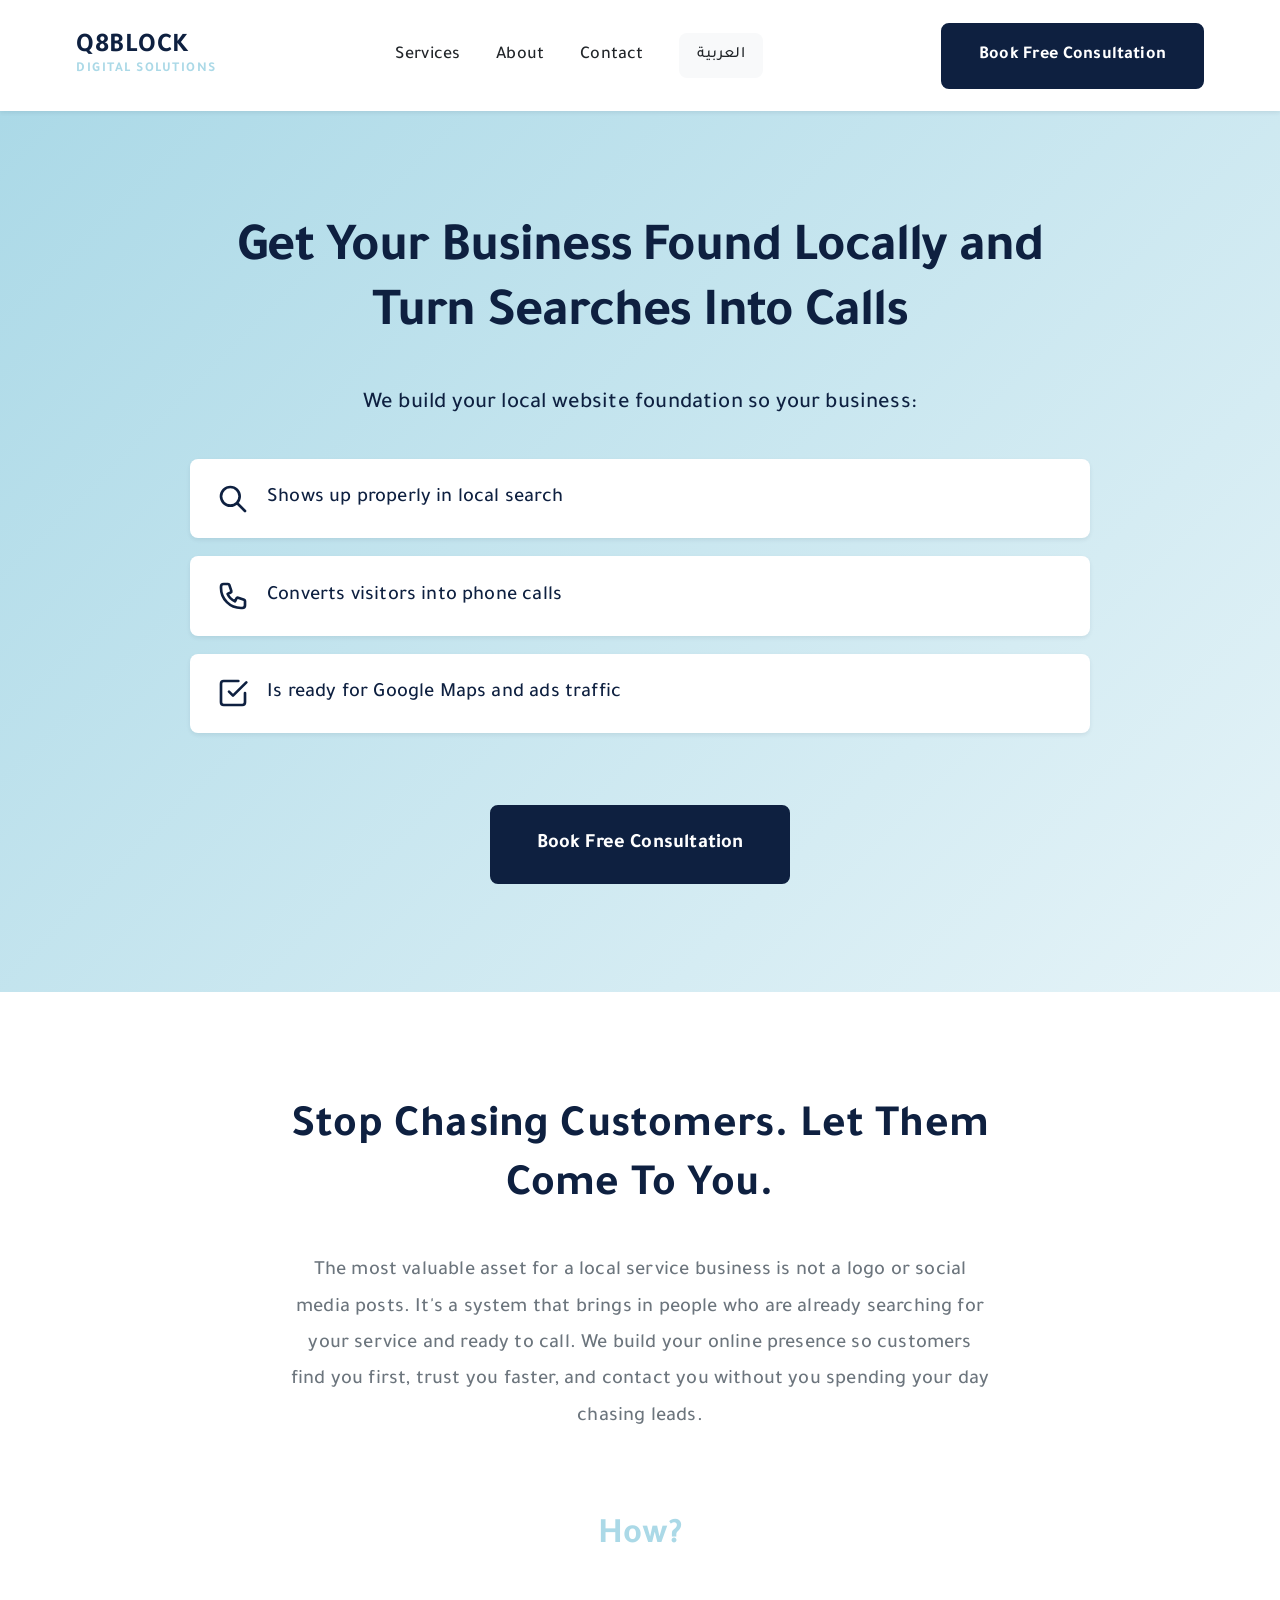
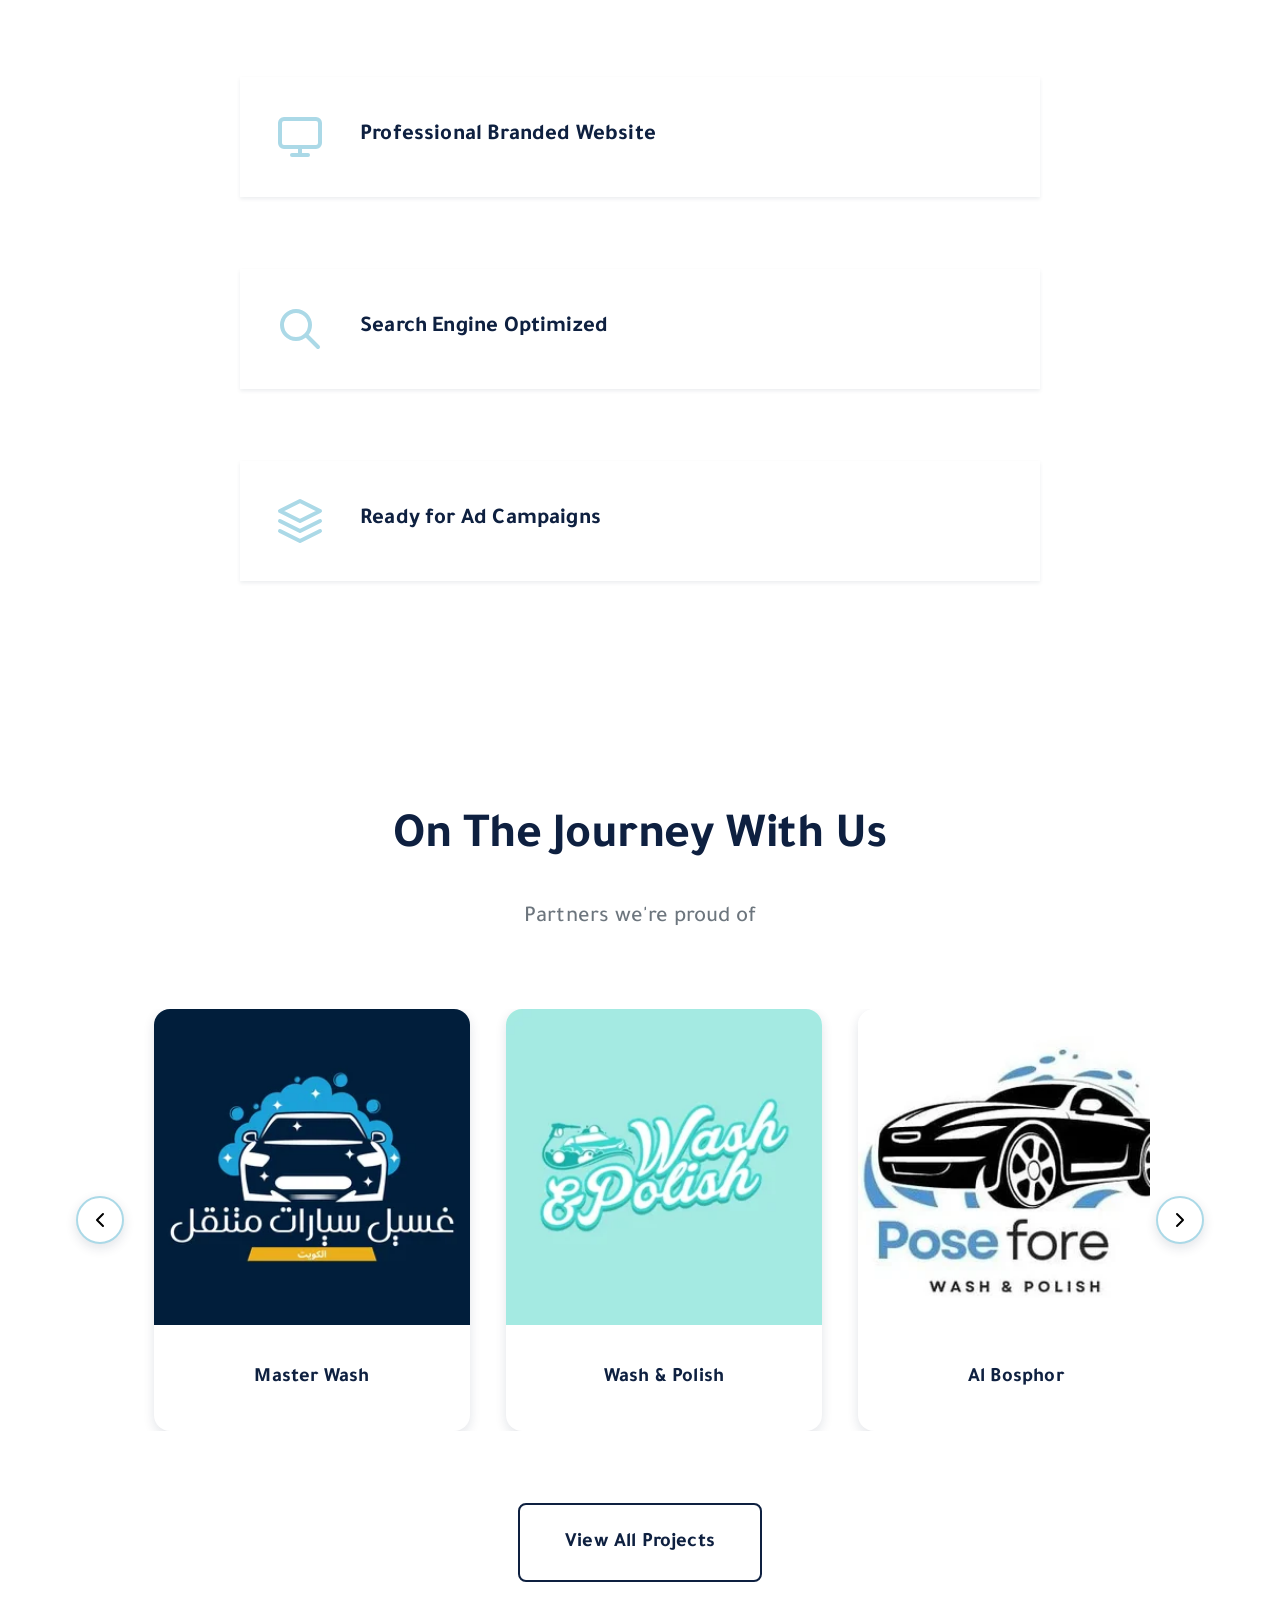
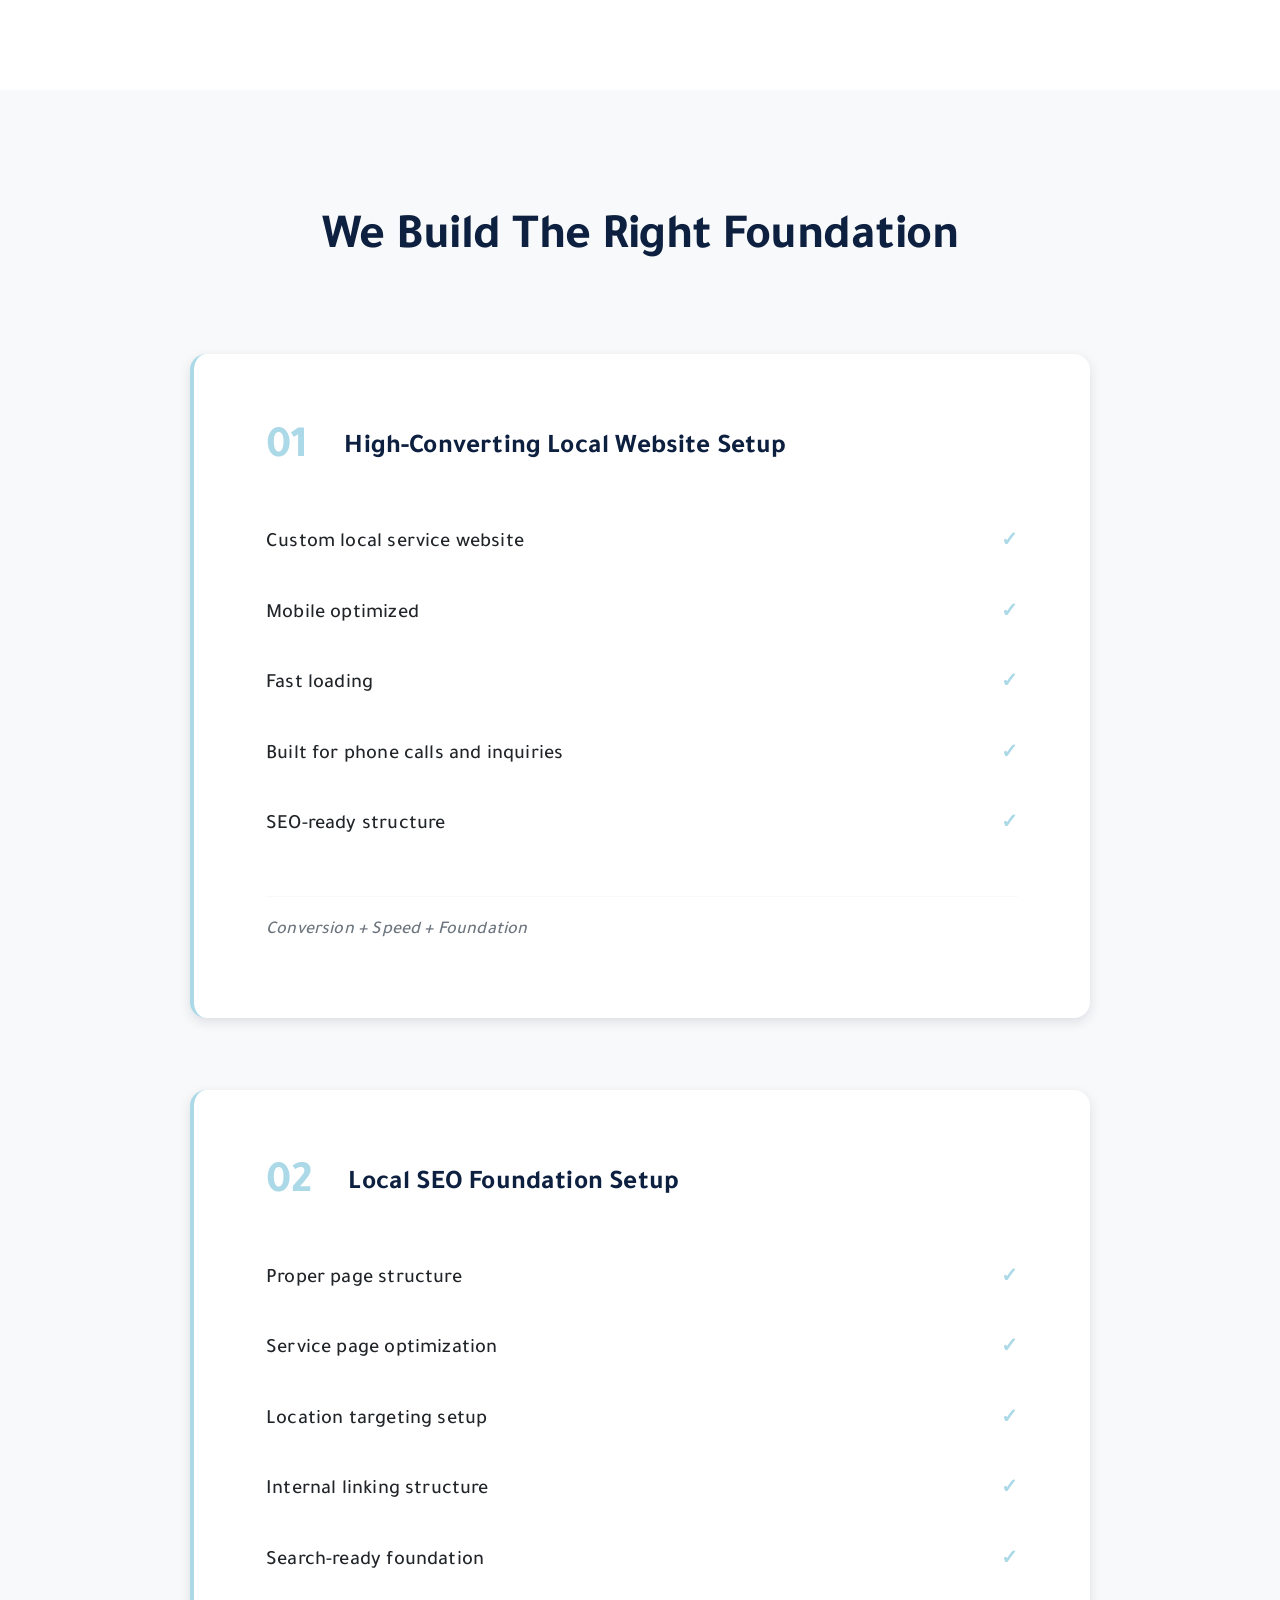
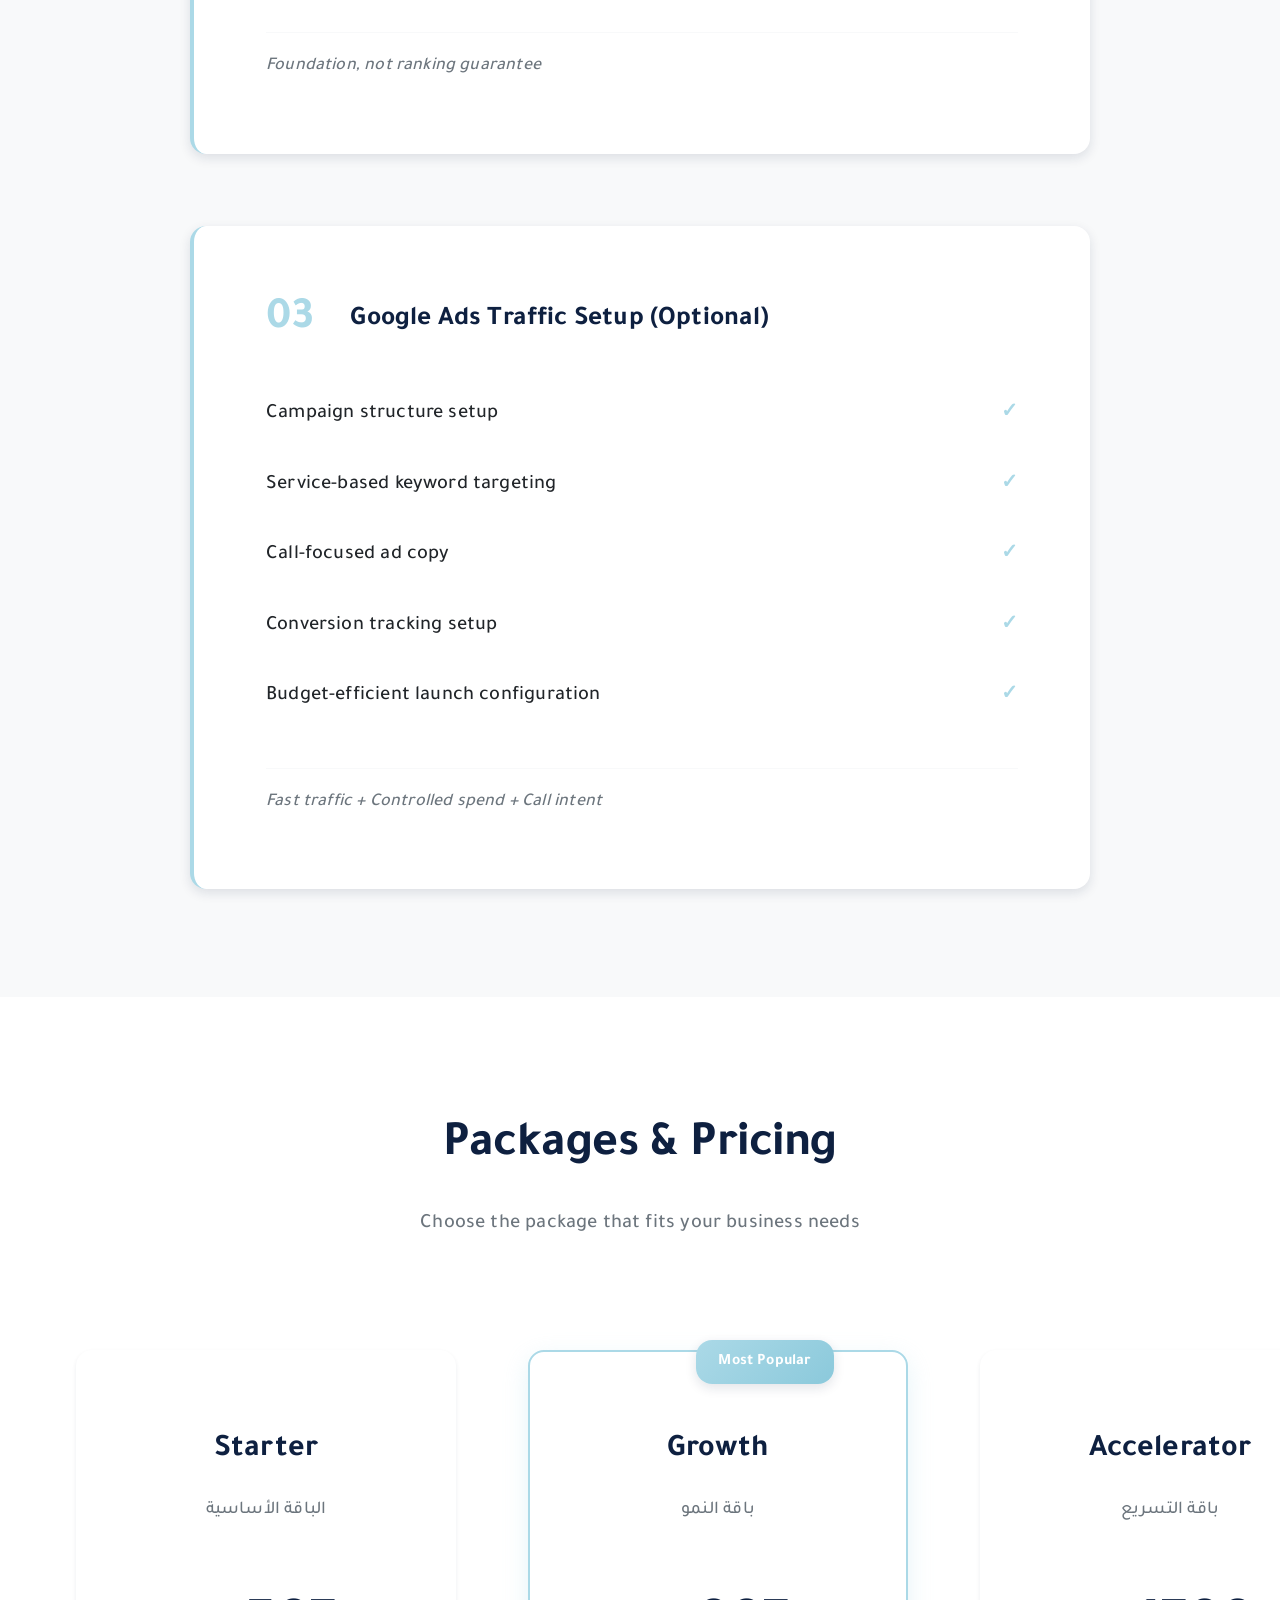
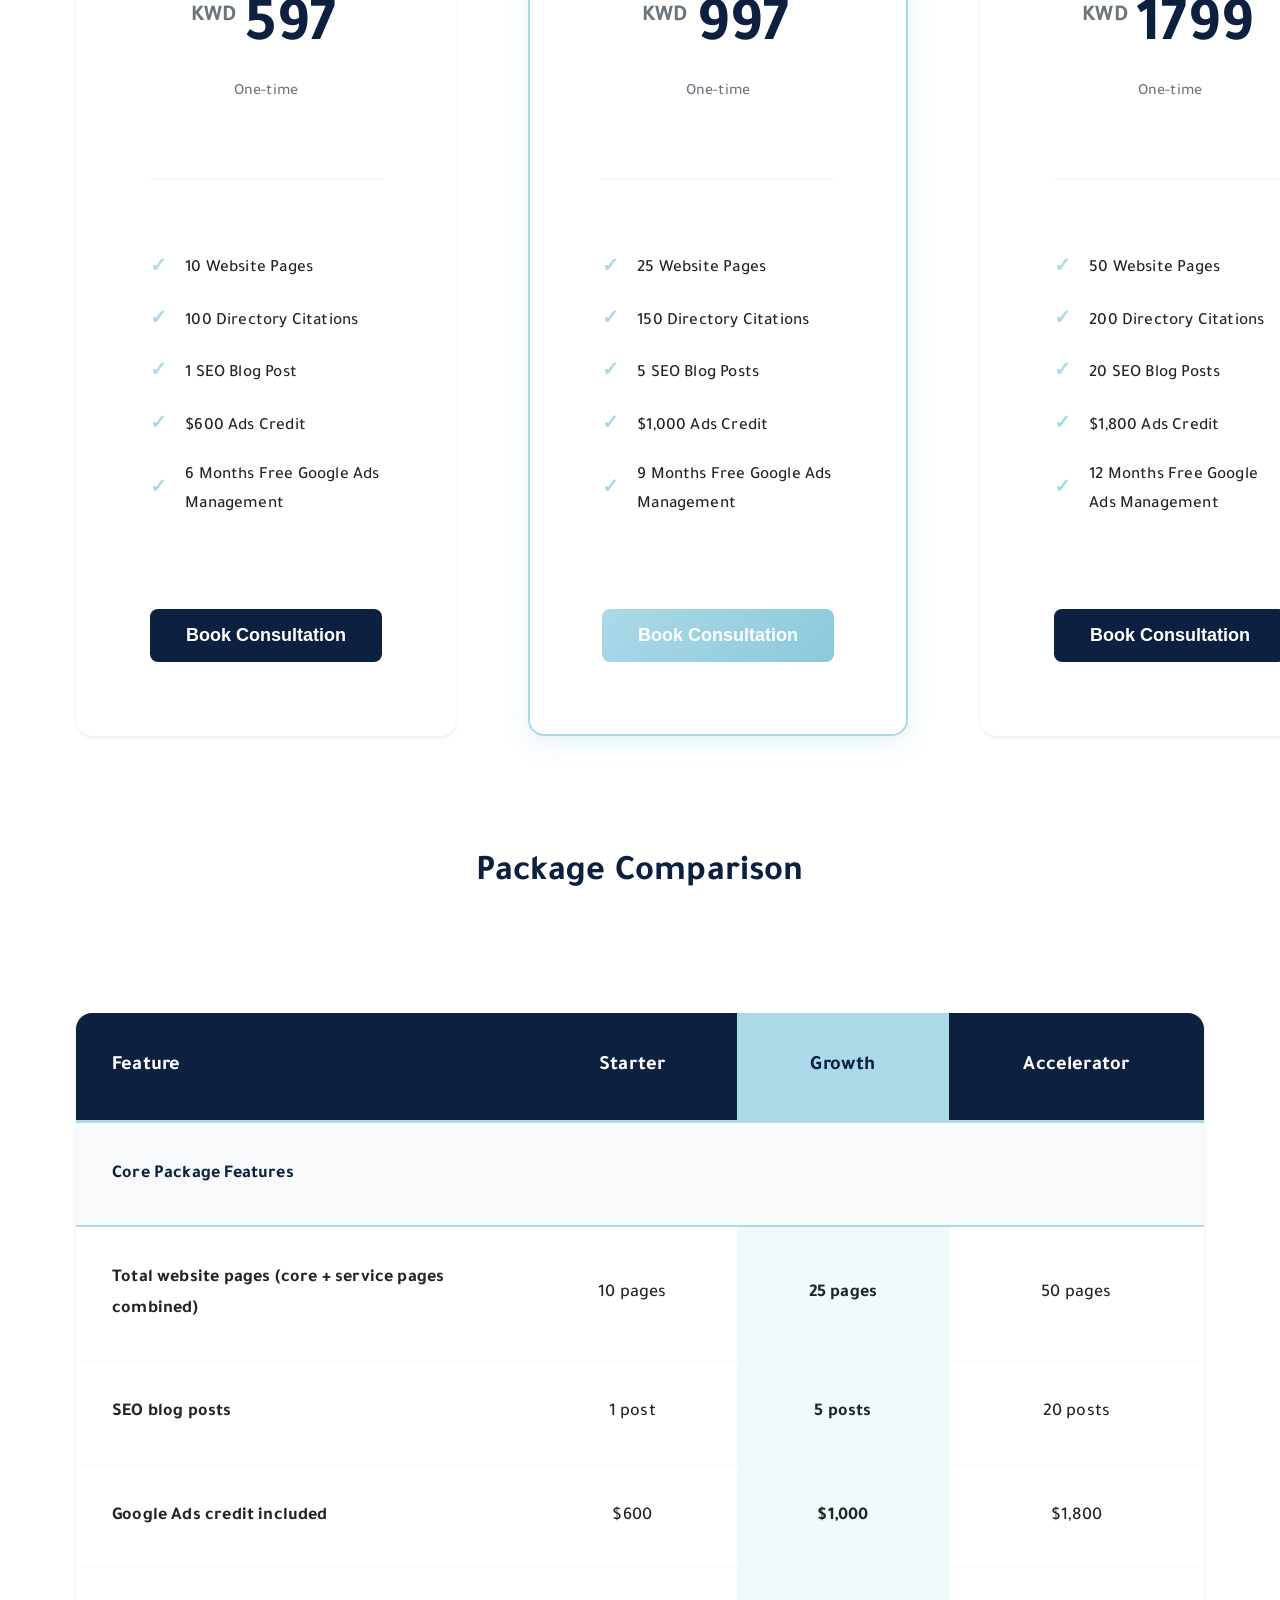
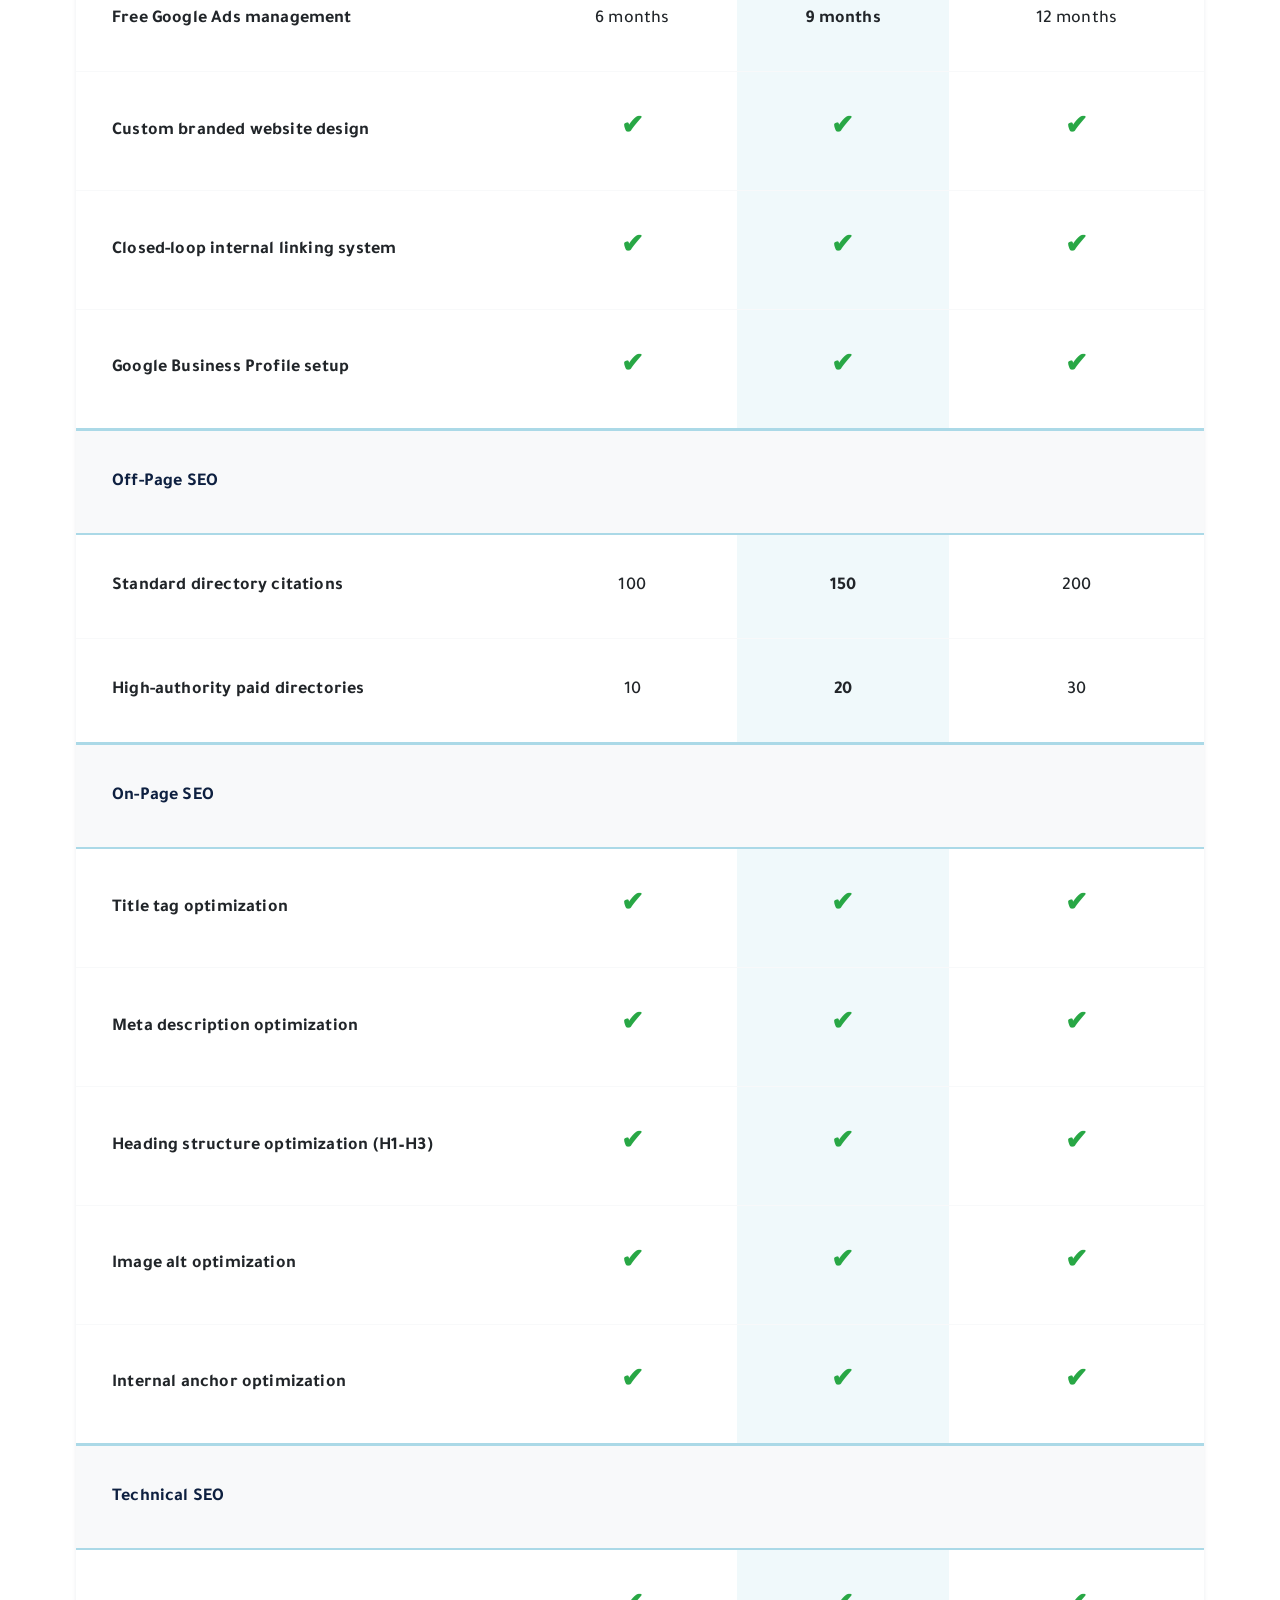
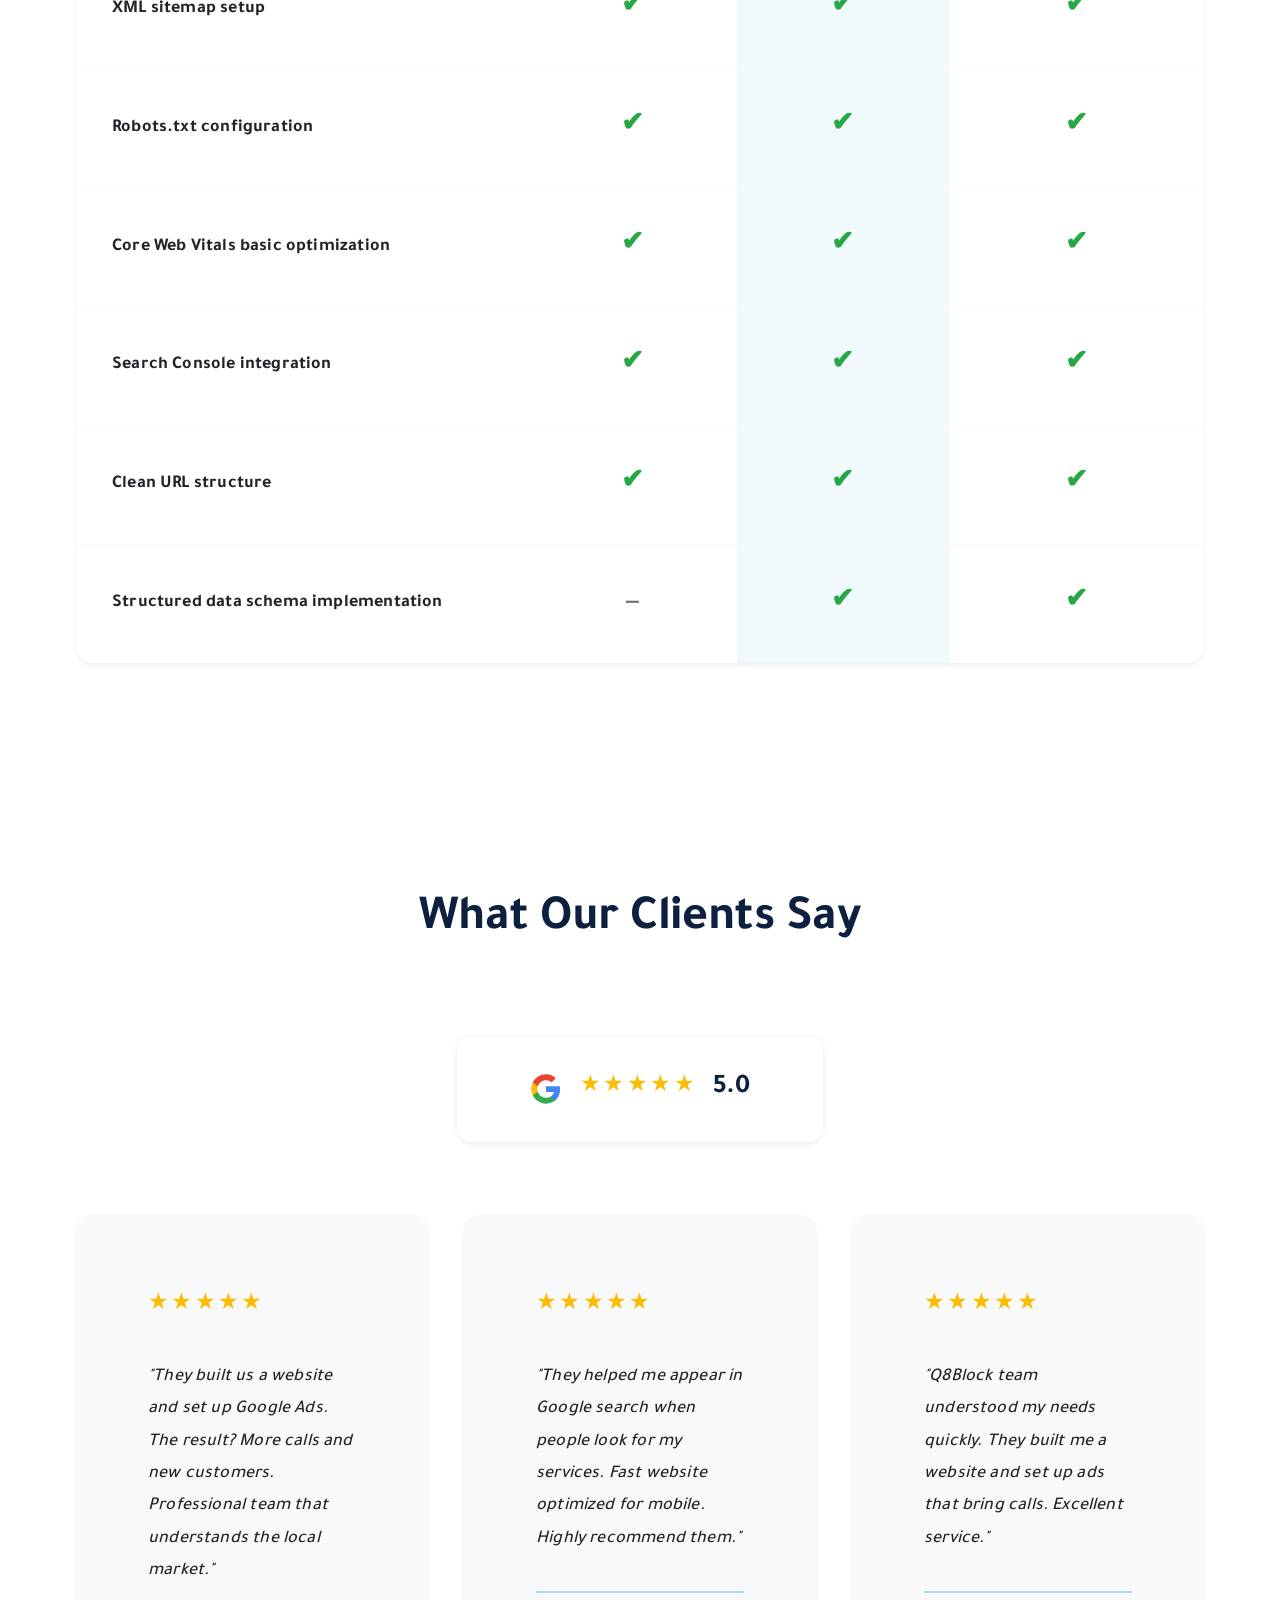
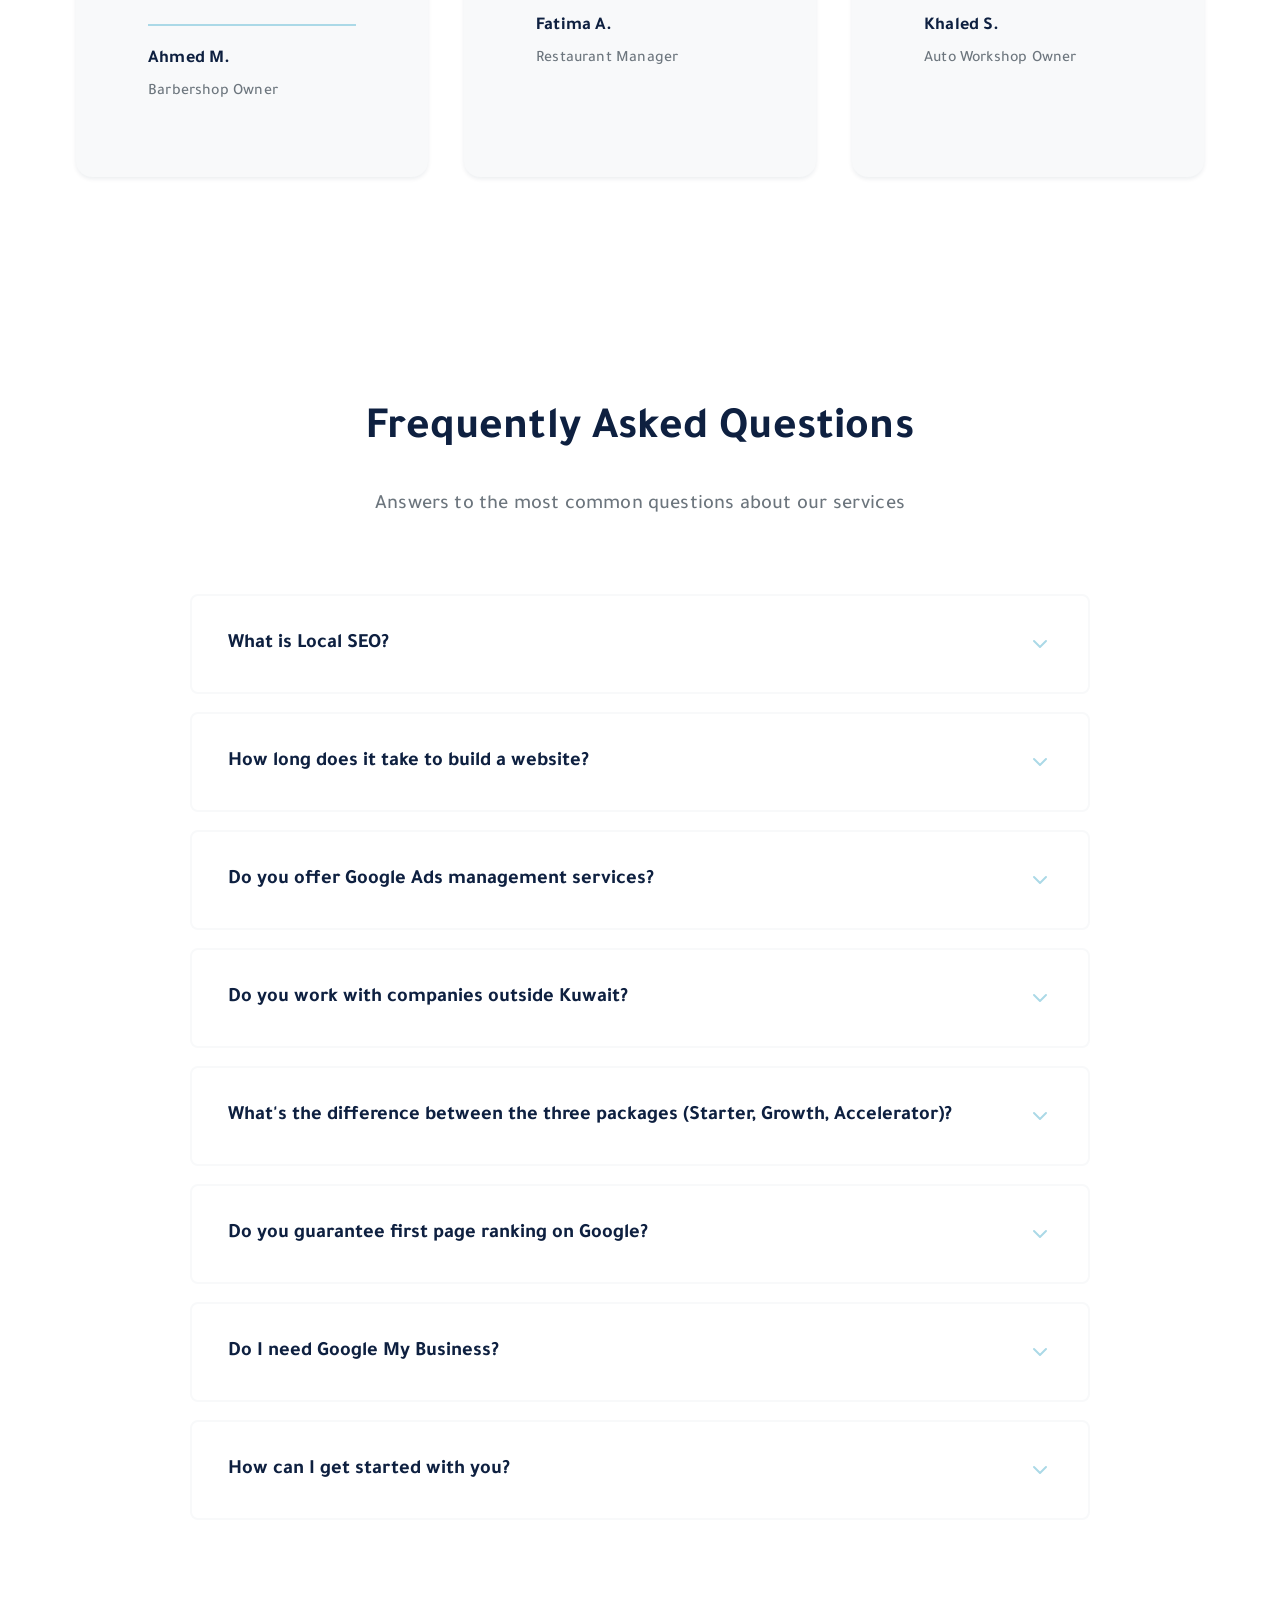
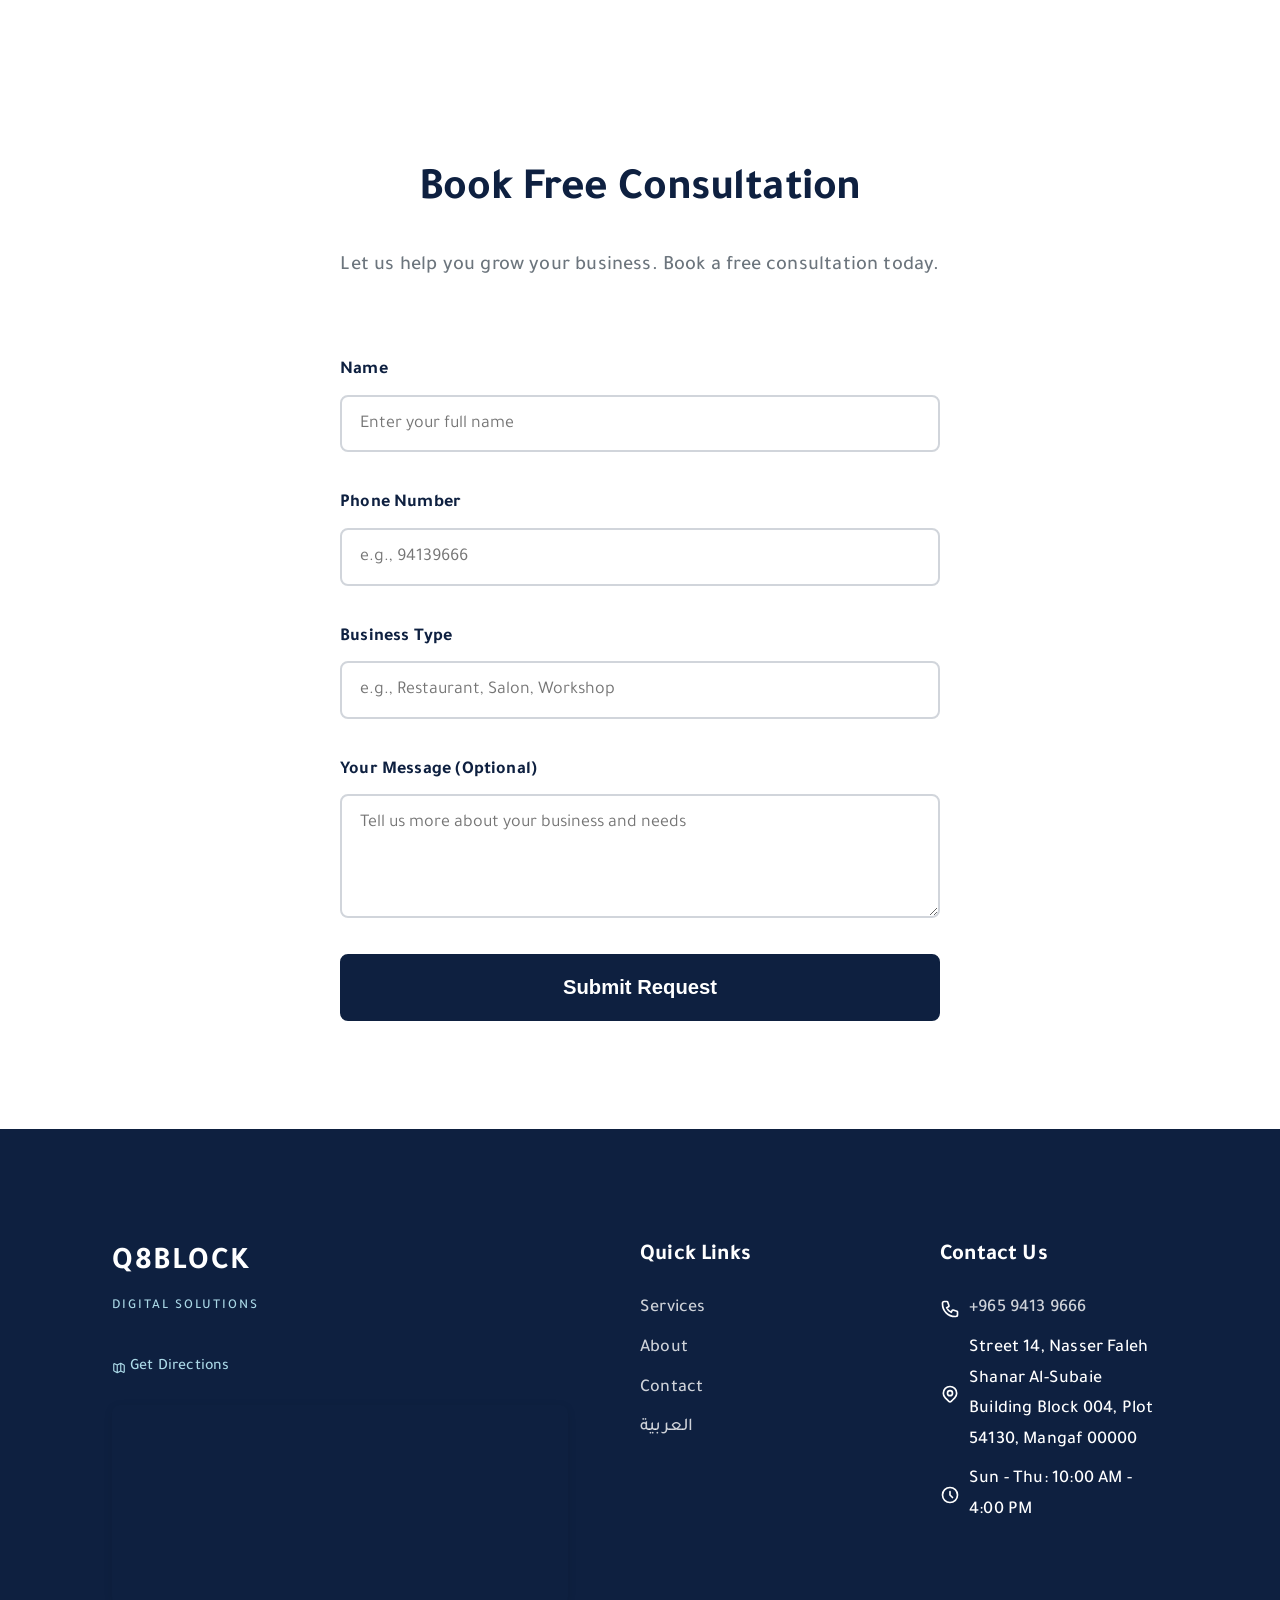
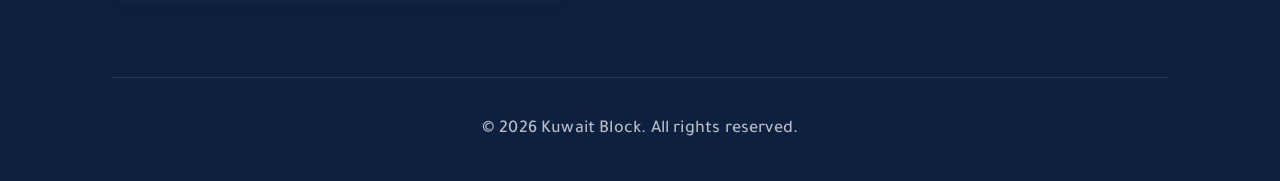
==== commit e6b71198: "Remove carousel dots for infinite loop, fix Arabic carousel initialization" ====
--- a/en/index.html
+++ b/en/index.html
@@ -268,7 +268,6 @@
                     </svg>
                 </button>
             </div>
-            <div class="carousel-dots"></div>
             <div class="portfolio-cta">
                 <a href="/en/projects" class="btn btn-secondary btn-large">View All Projects</a>
             </div>
